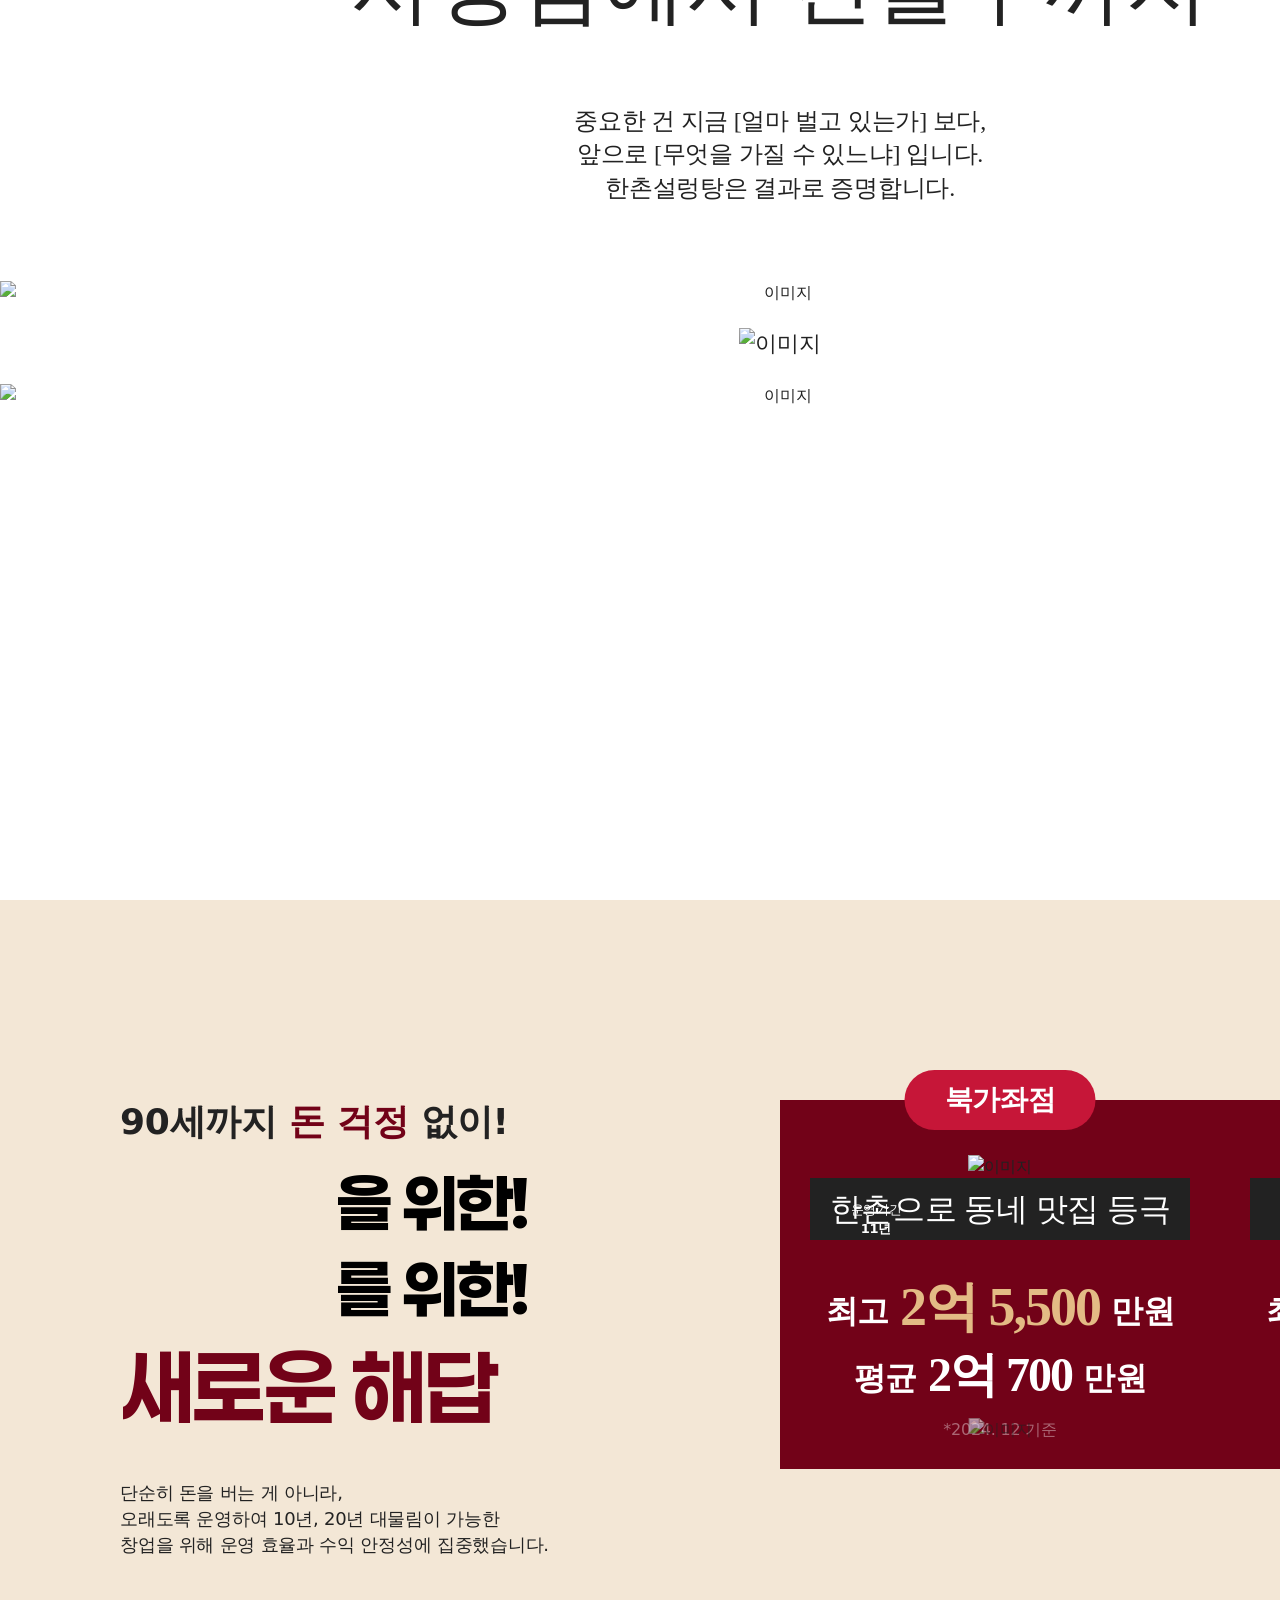
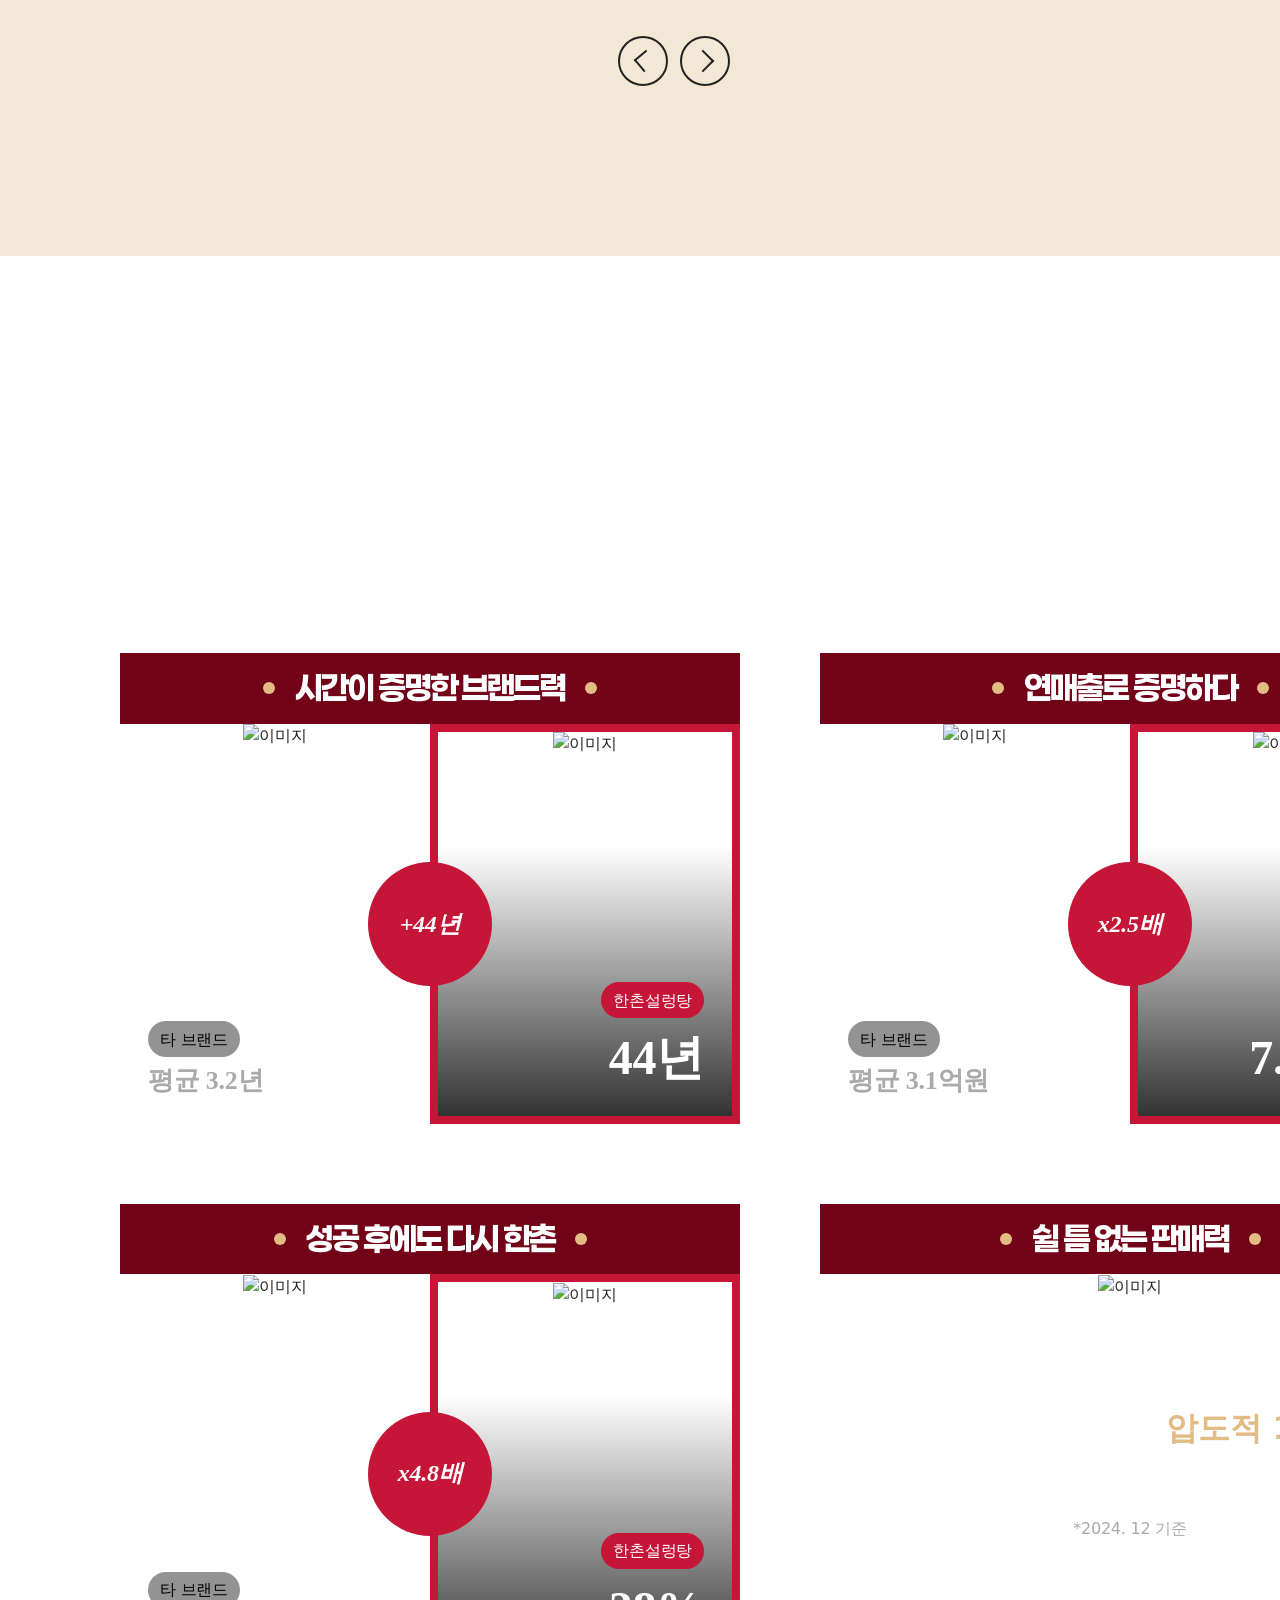
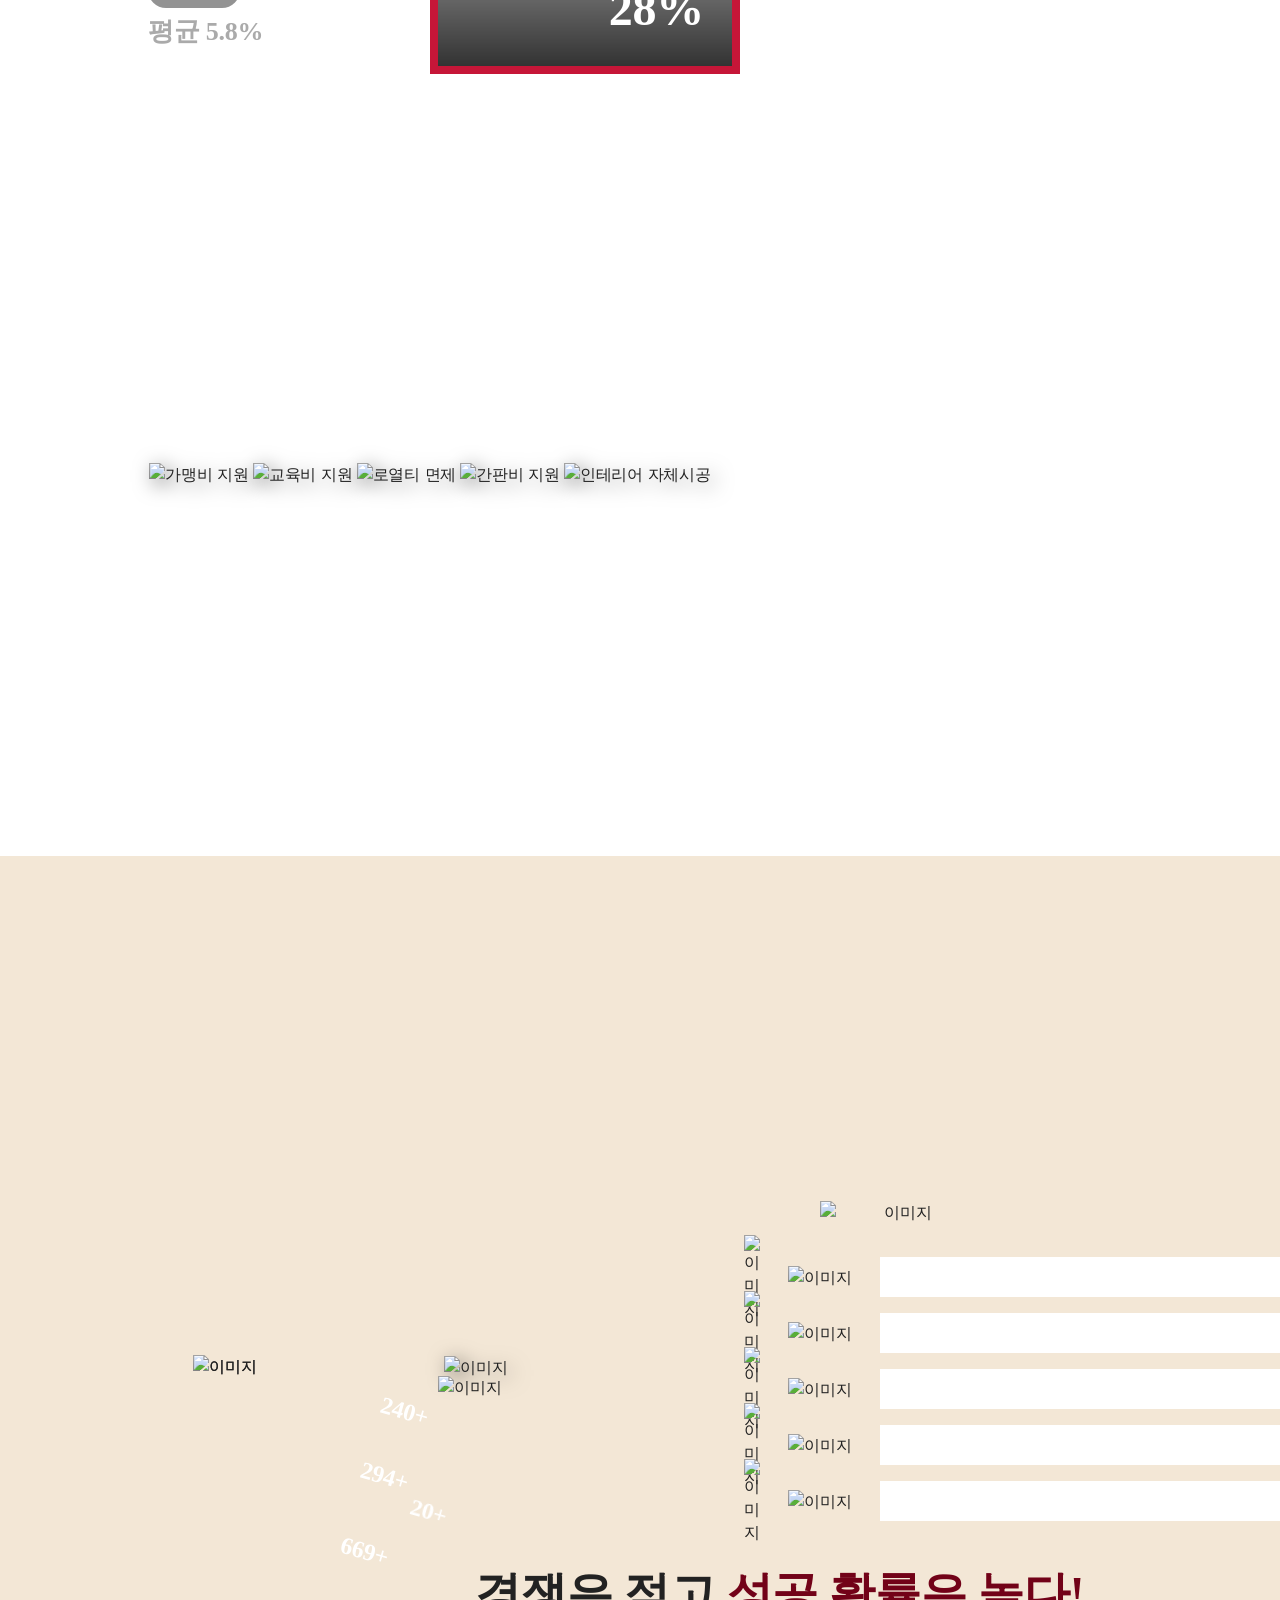
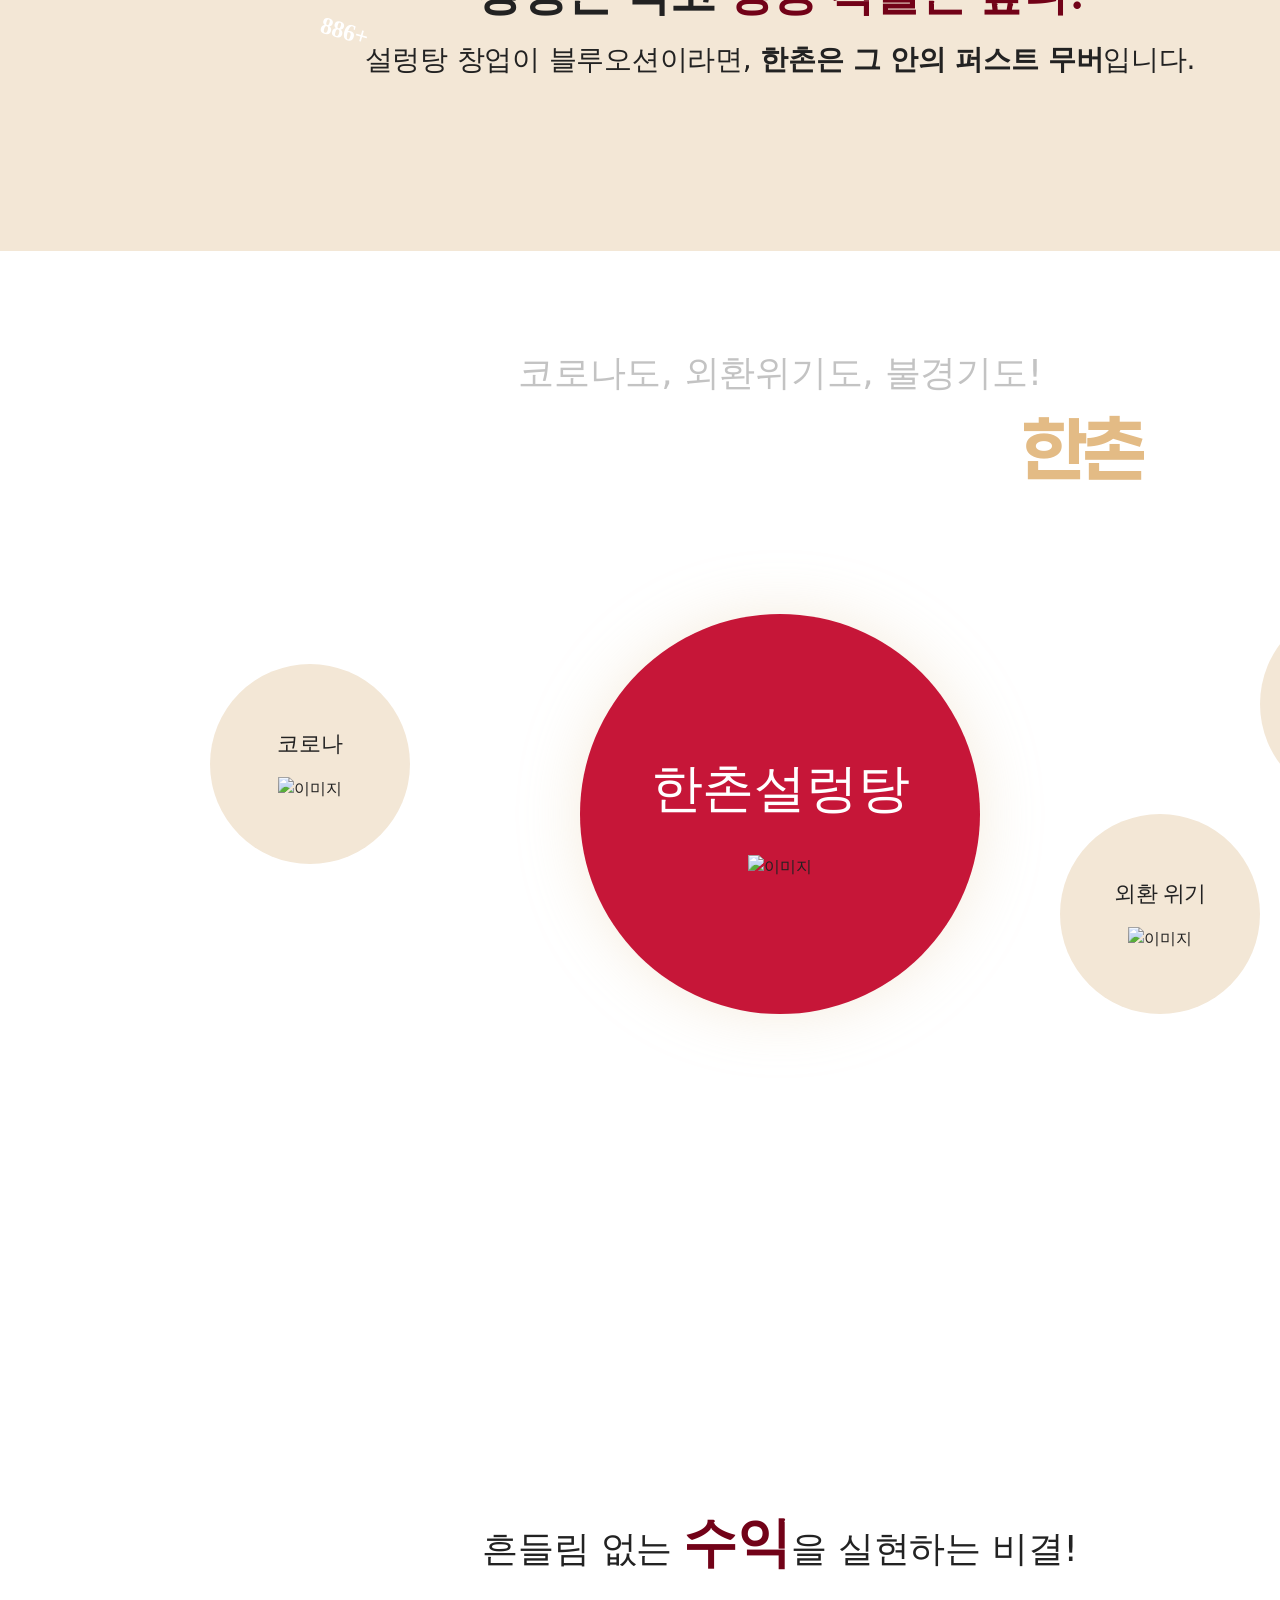
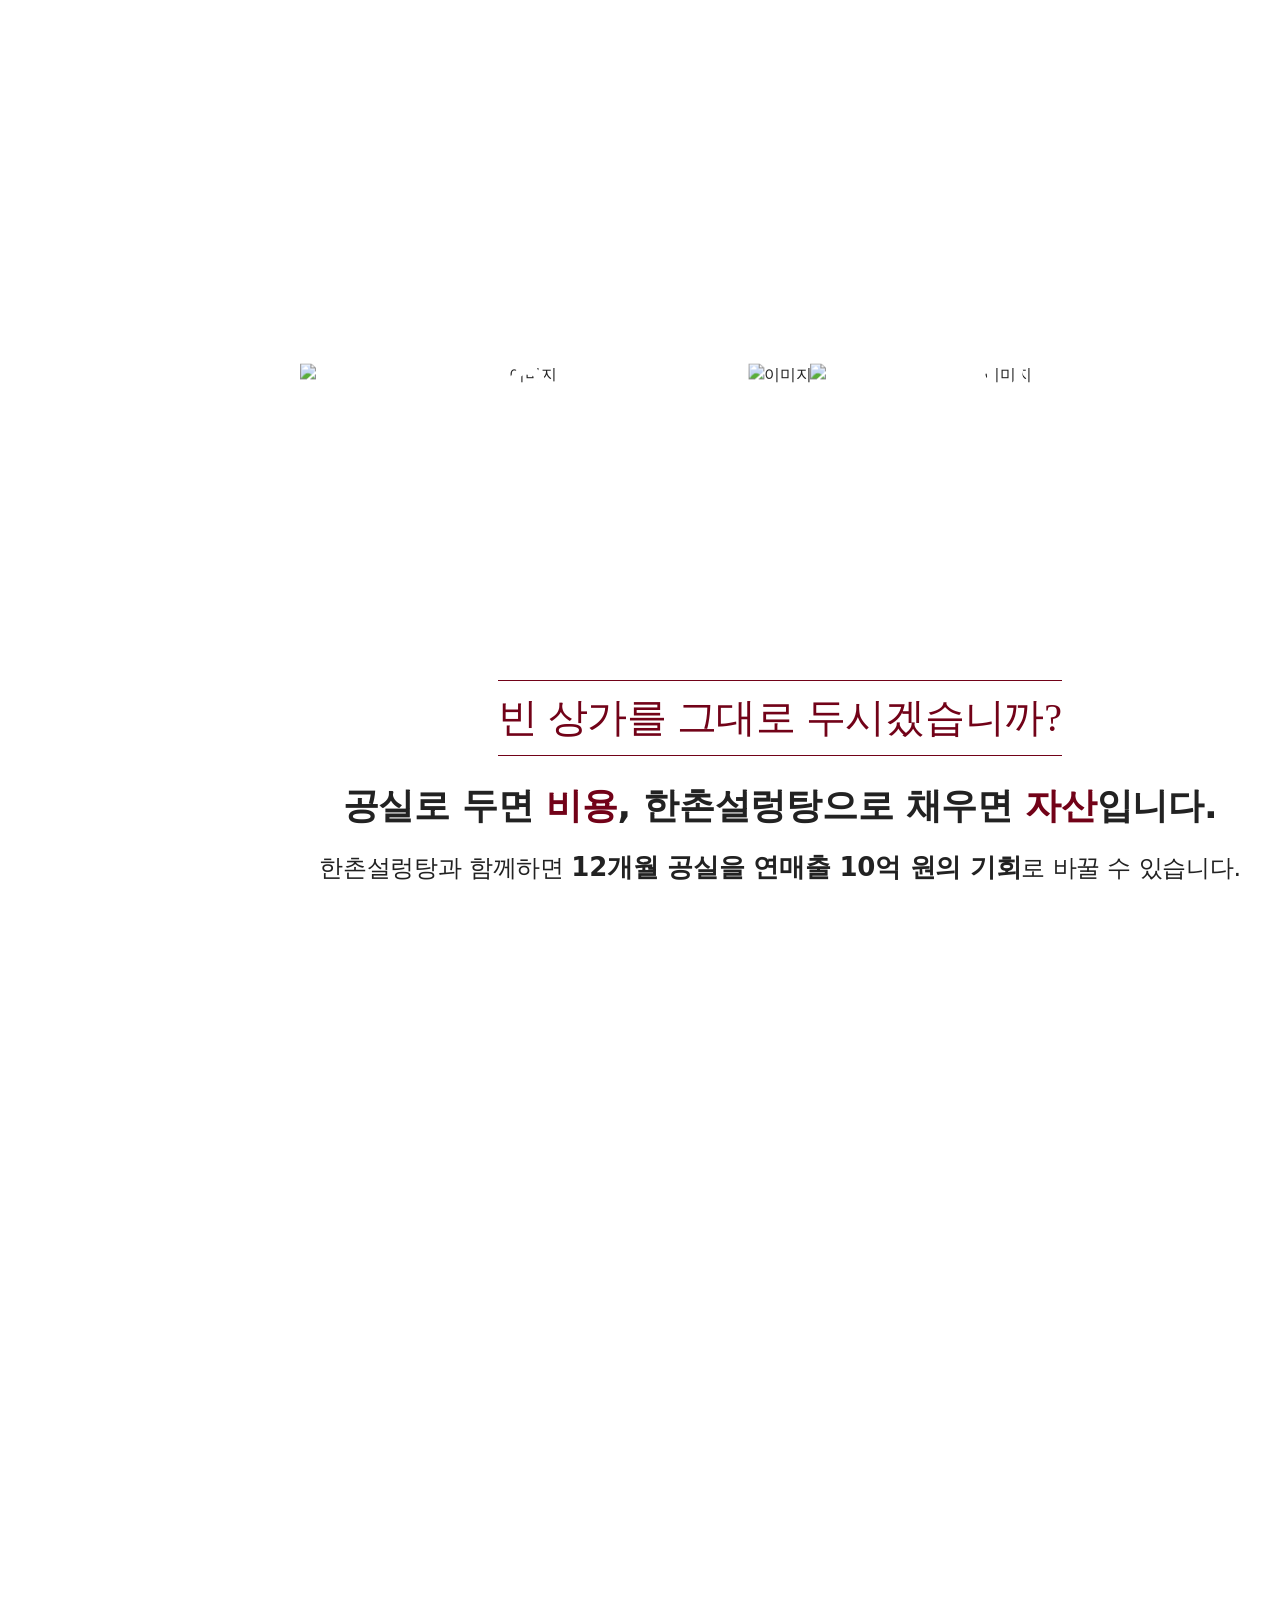
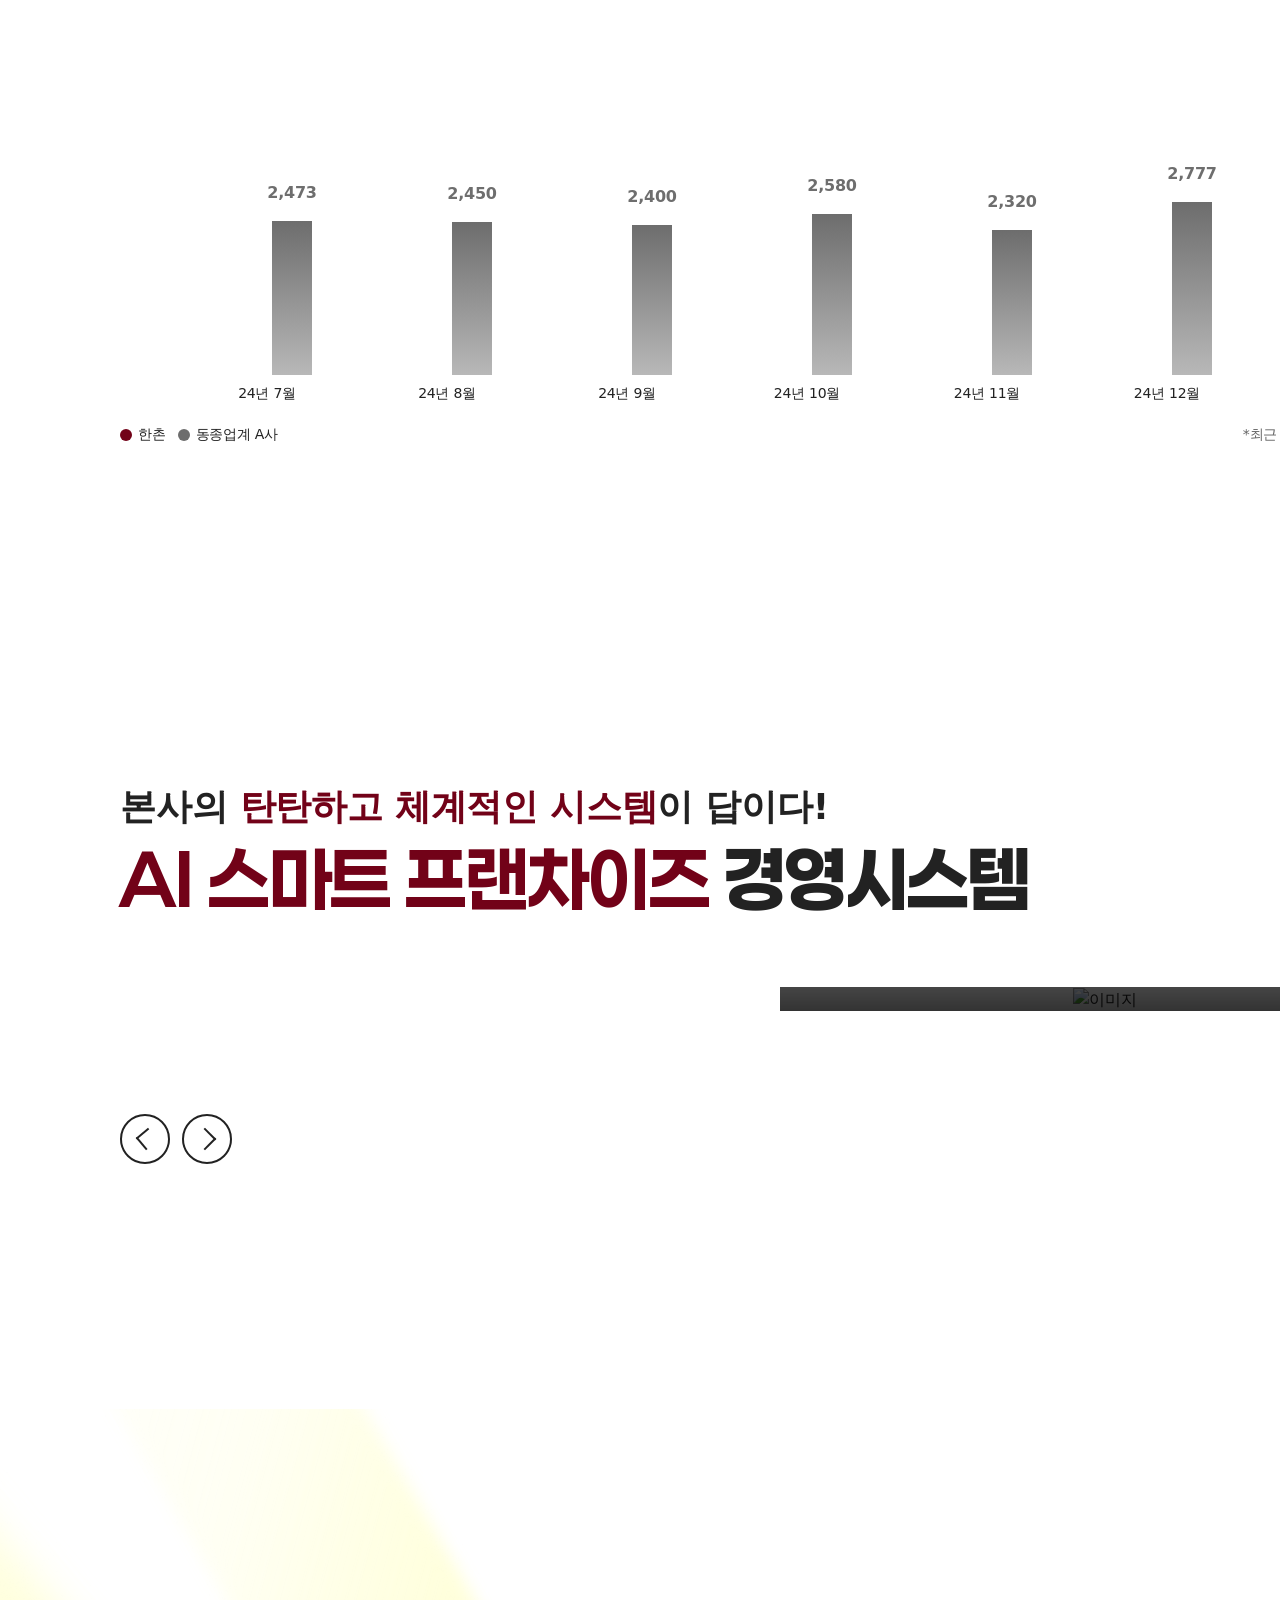
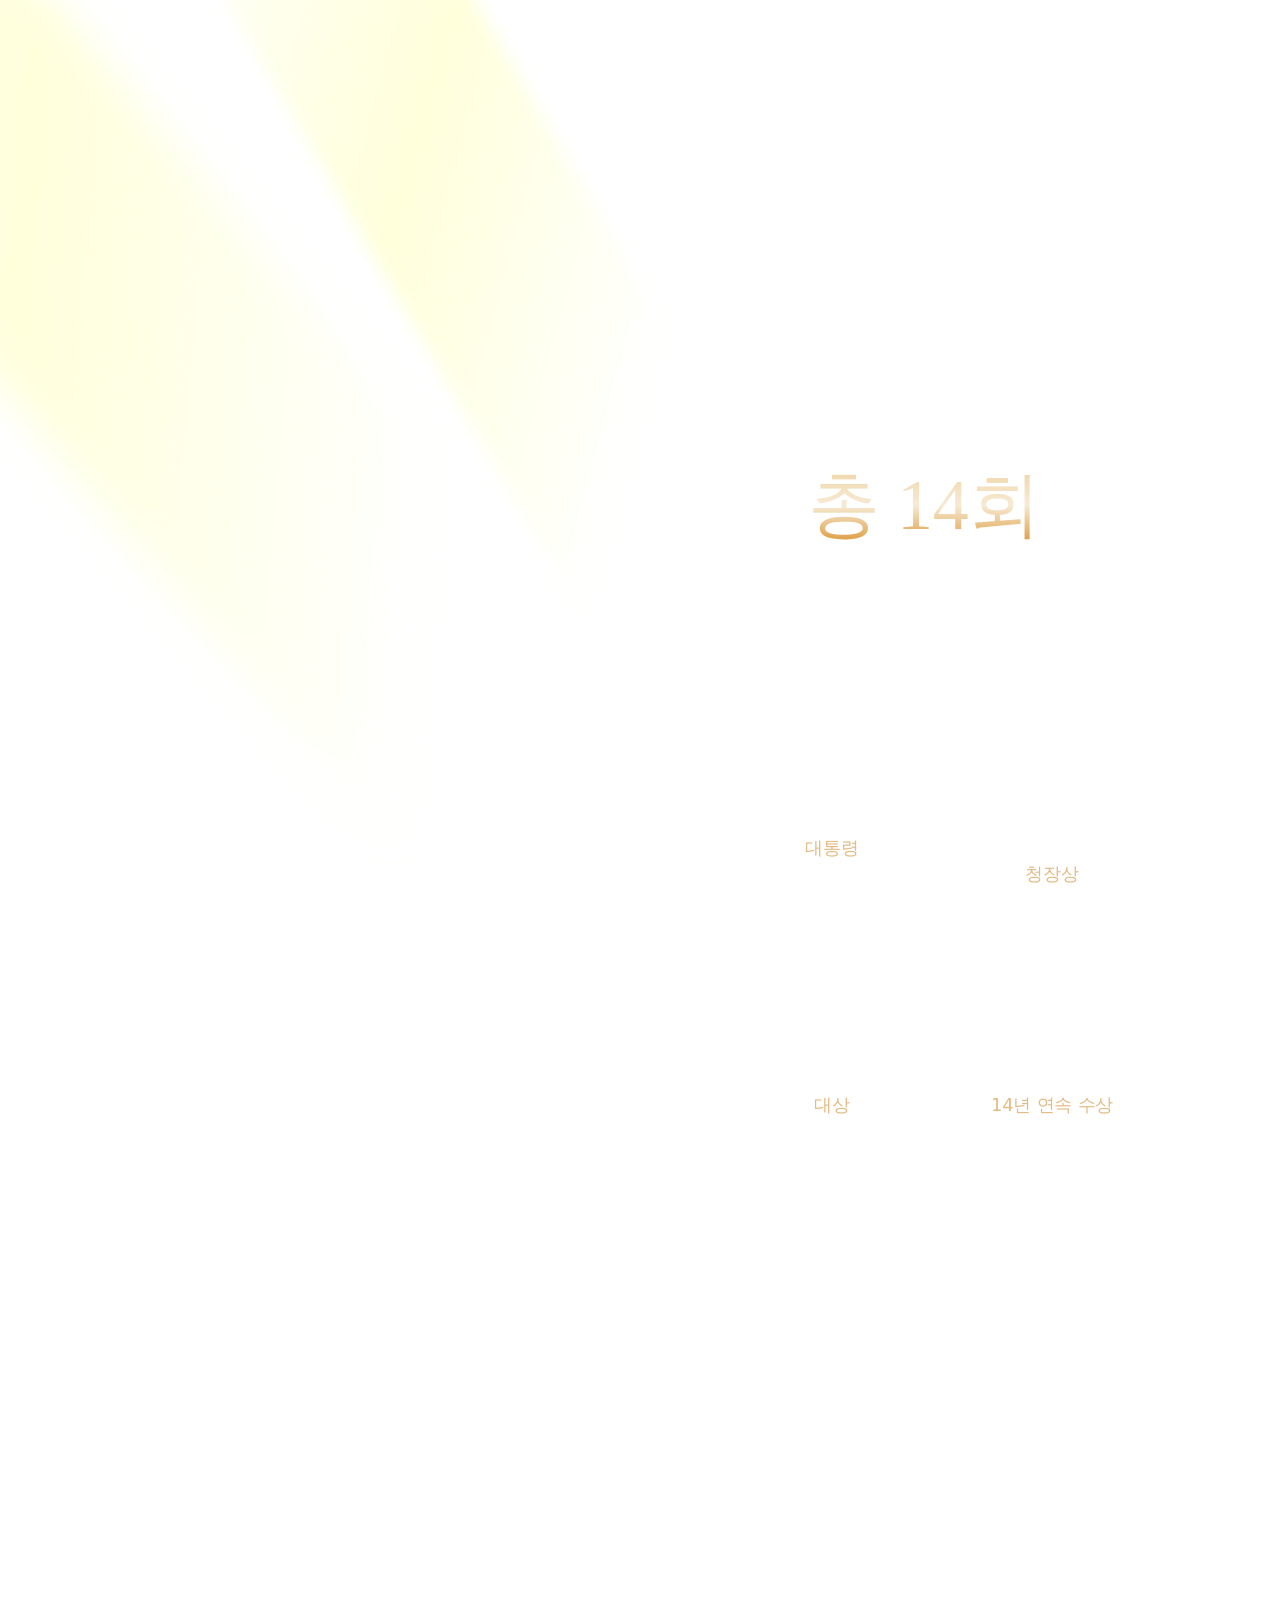
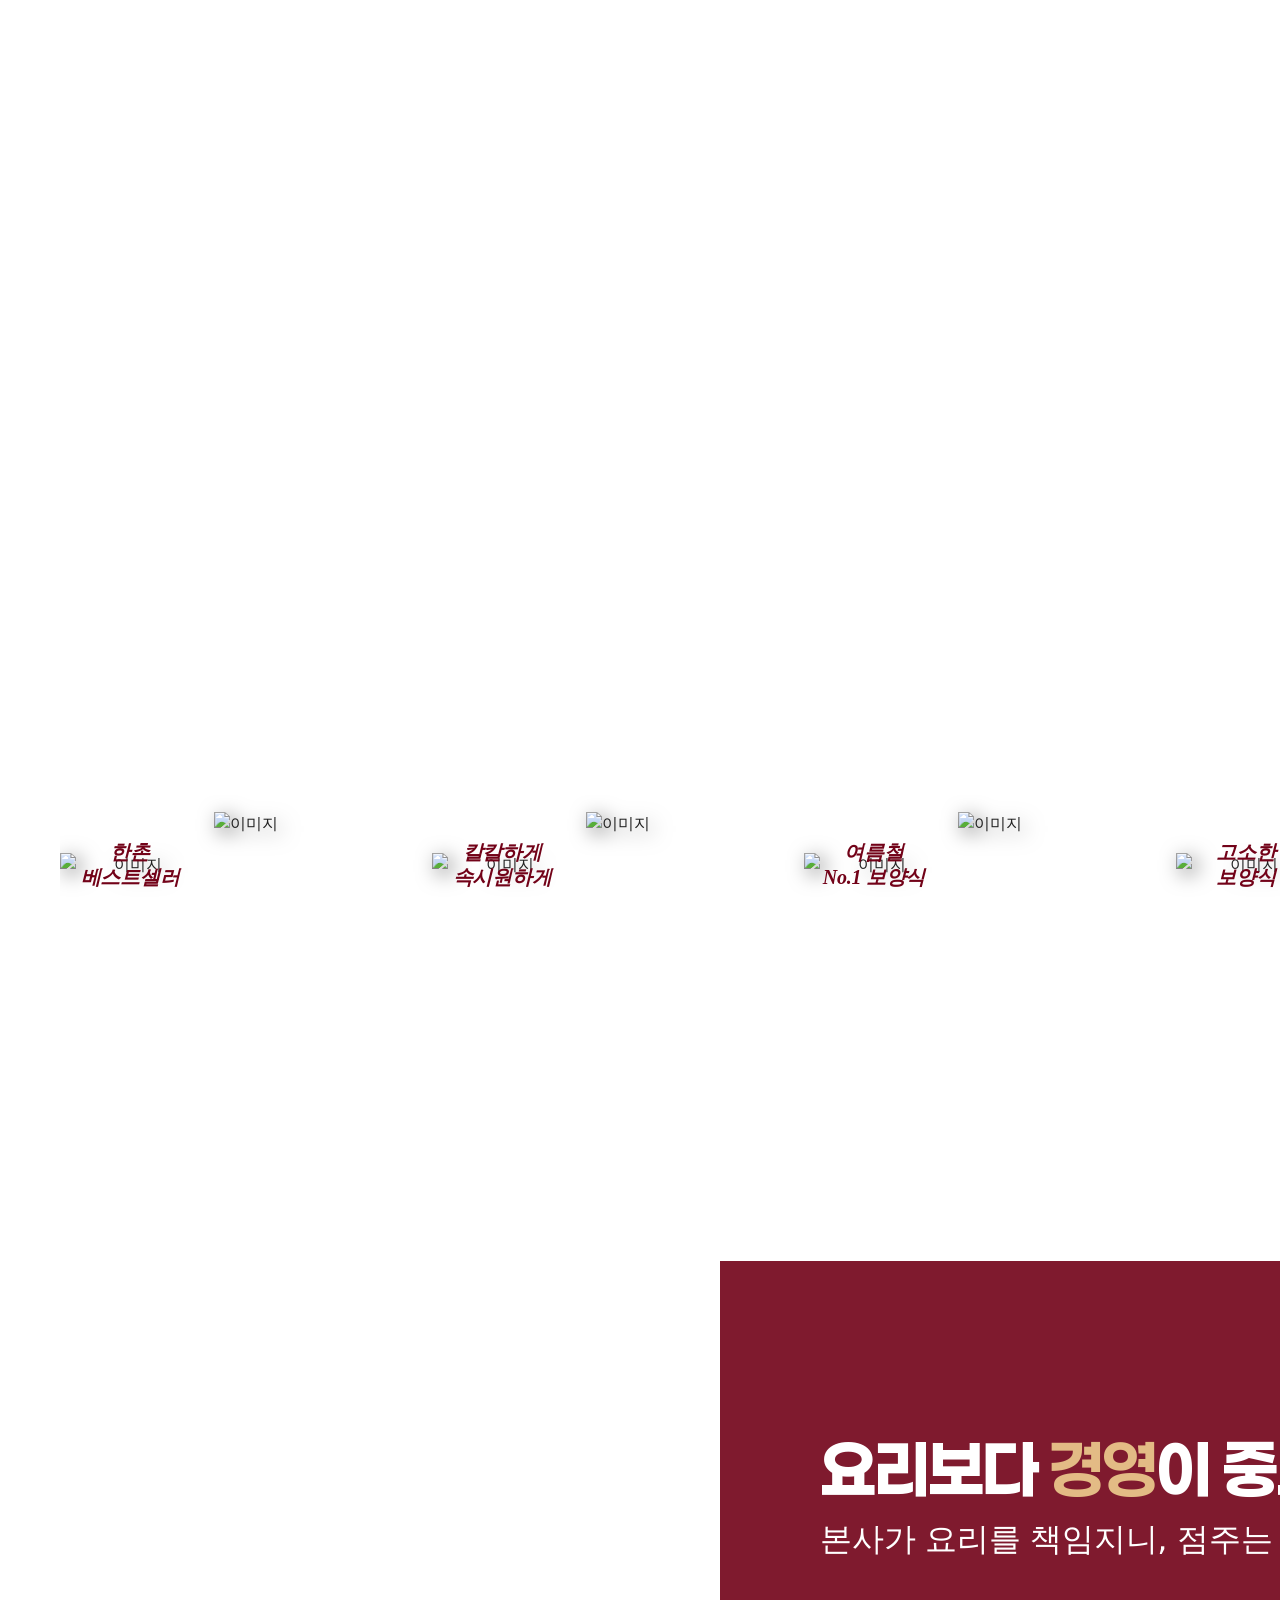
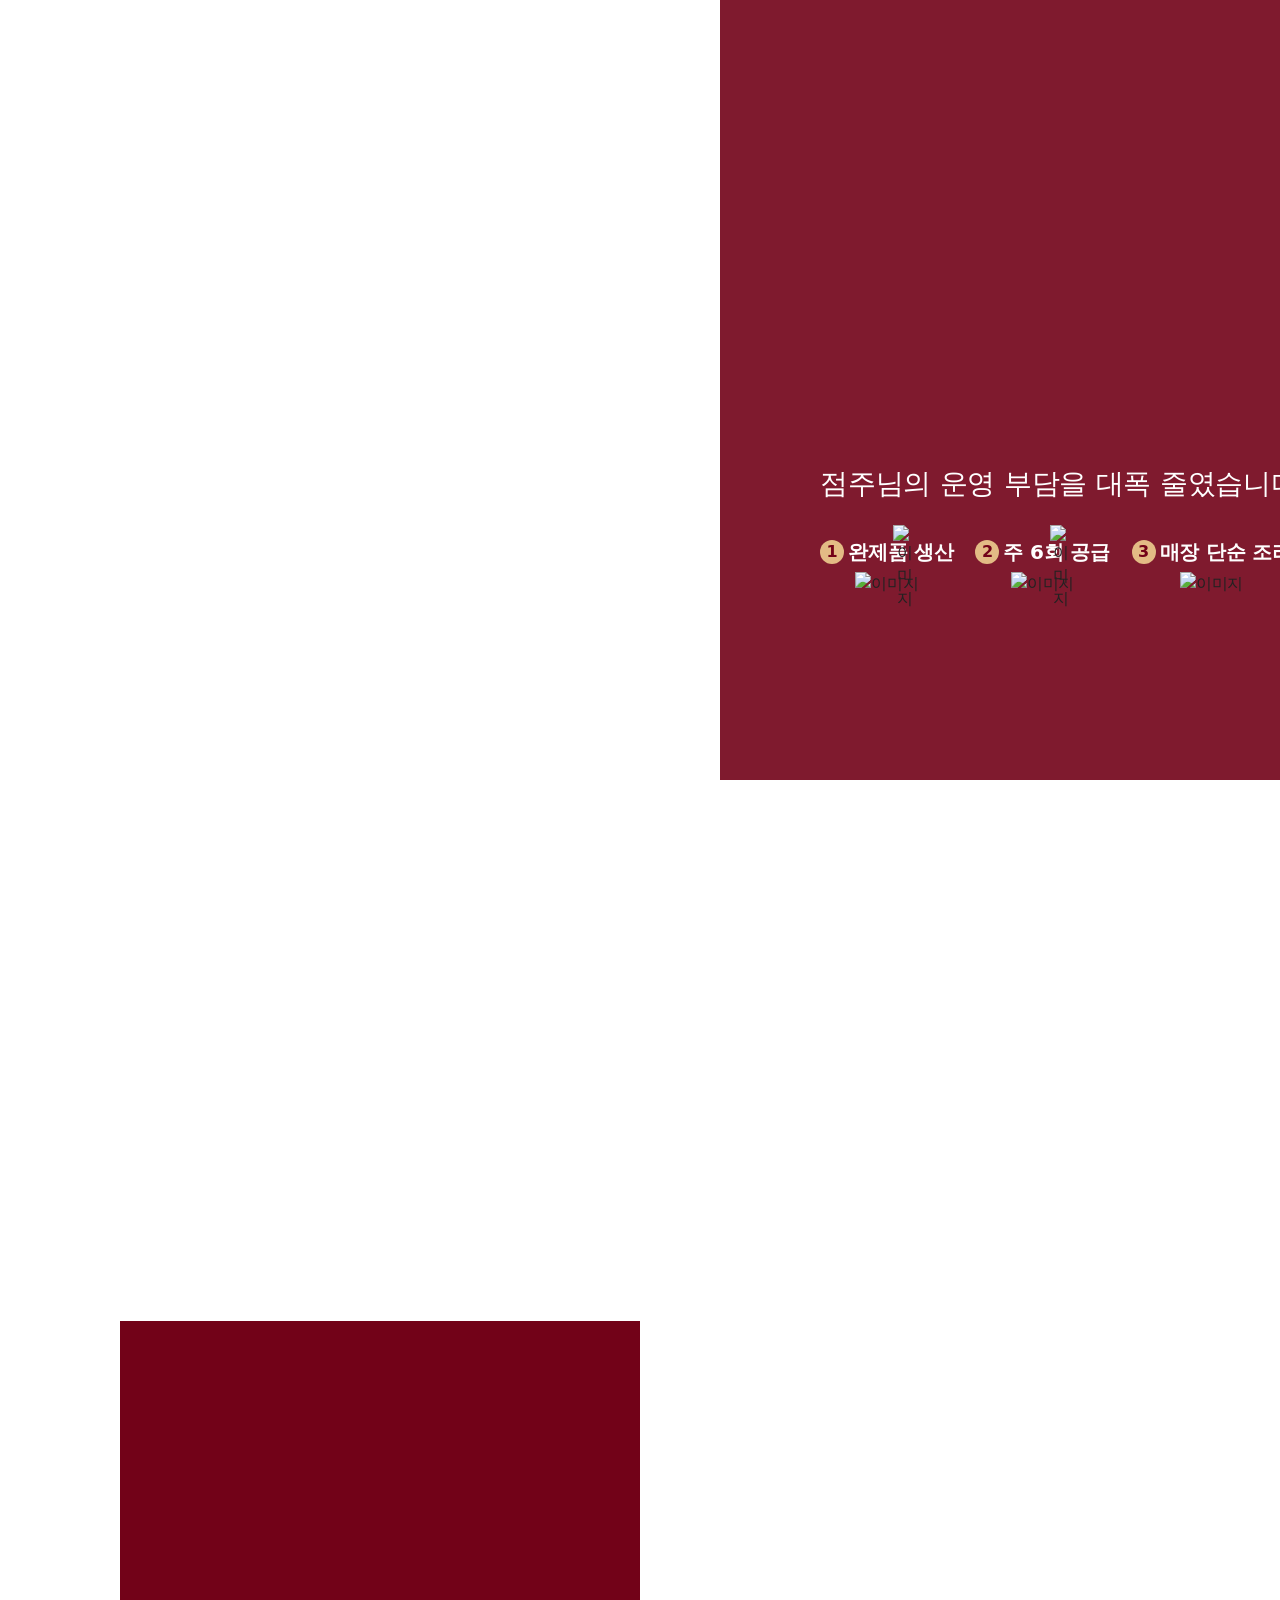
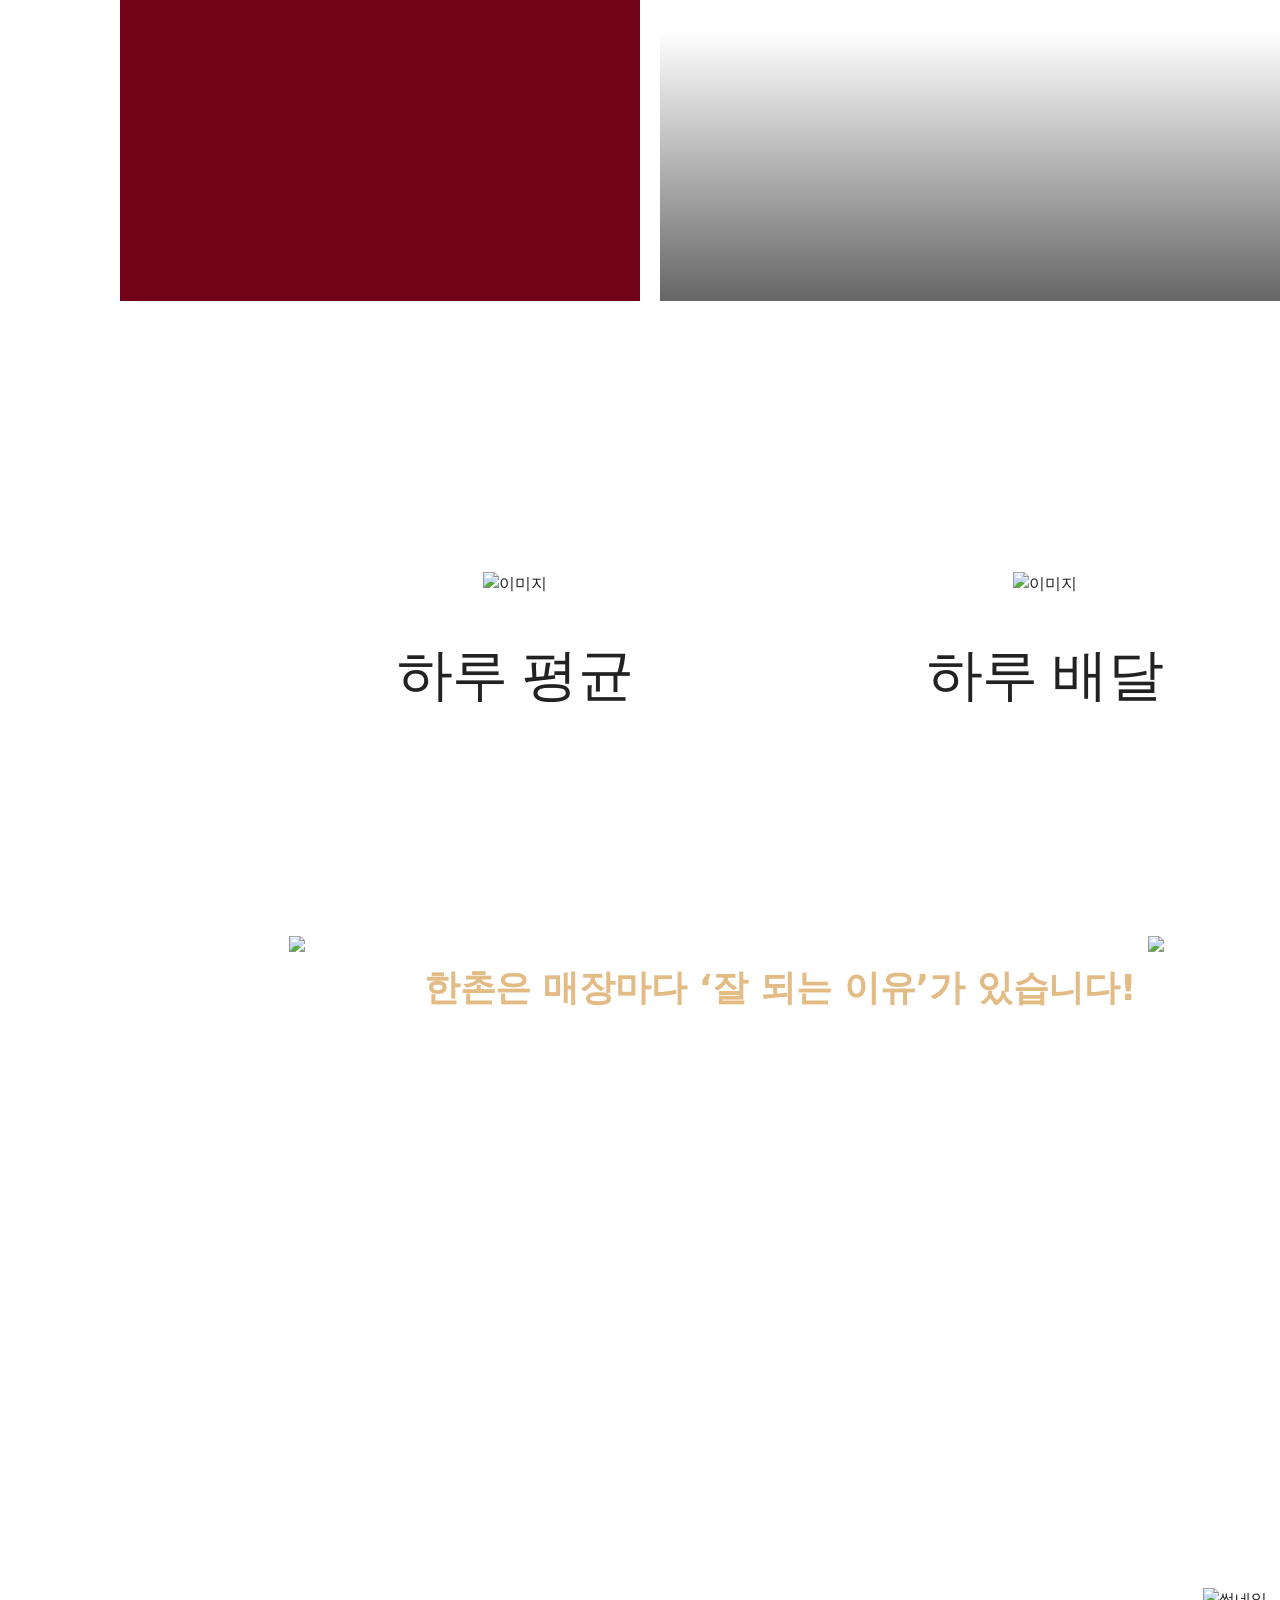
==== index.html @ 71df975d "Add files via upload" ====
<!doctype html>
<html lang="ko">

<meta http-equiv="content-type" content="text/html;charset=utf-8" />
<head>
<meta charset="utf-8">
<meta http-equiv="imagetoolbar" content="no">
<meta http-equiv="X-UA-Compatible" content="IE=edge">
<meta name="viewport" id="meta_viewport" content="width=device-width,initial-scale=1.0,minimum-scale=0,maximum-scale=10">
<title>한촌설렁탕</title>
<link rel="icon" type="image/png" href="theme/hanchon/img/comm/logo.ico">
<link rel="stylesheet" href="js/font-awesome/css/font-awesome.minaa39.css?ver=2303229">
<!-- naver meta tag -->
<meta name="naver-site-verification" content="" />

<link rel="canonical" href="#">

<meta name="description" content="">
<meta name="keywords" content="">
<meta property="og:type" content="website">
<meta property="og:title" content="">
<meta property="og:description" content="">

<meta property="og:type" content="website">
<meta property="og:title" content="">
<meta property="og:description" content="">
<!--<meta property="og:image" content="--><!--/pc/comm/logo.png">-->
<meta property="og:url" content="">
    <link rel="preconnect" href="https://fonts.googleapis.com/">
    <link rel="preconnect" href="https://fonts.gstatic.com/" crossorigin>
<!--    <link href="https://fonts.googleapis.com/css2?family=Oswald:wght@200;300;400;500;600;700&family=Rubik:wght@300;400;500;600;700;800;900&display=swap" rel="stylesheet">-->
    <link href="https://fonts.googleapis.com/css2?family=Montserrat:wght@100;200;300;400;500;600;700;800;900&amp;display=swap" rel="stylesheet">
    <link rel="preconnect" href="https://fonts.googleapis.com/">
    <link rel="preconnect" href="https://fonts.gstatic.com/" crossorigin>
    <link href="https://fonts.googleapis.com/css2?family=Bitter:ital,wght@0,100..900;1,100..900&amp;display=swap" rel="stylesheet">
    <link href="https://fonts.googleapis.com/css2?family=Nanum+Gothic&amp;display=swap" rel="stylesheet">
    <link href="https://fonts.googleapis.com/css2?family=Noto+Serif&amp;display=swap" rel="stylesheet">
    <link rel="stylesheet" as="style" crossorigin href="../cdn.jsdelivr.net/gh/orioncactus/pretendard%40v1.3.9/dist/web/static/pretendard.min.css" />
    <link rel="stylesheet" type="text/css" href="../cdn.jsdelivr.net/gh/whitedev7773/Paperlogy/paperlogy.css">

    <!--    <link rel="stylesheet" href="https://cdn.jsdelivr.net/gh/fonts-archive/GapyeongHanseokbong/GapyeongHanseokbong.css" type="text/css"/>-->
    <link rel="stylesheet" href="../cdnjs.cloudflare.com/ajax/libs/font-awesome/4.7.0/css/font-awesome.css" integrity="sha512-5A8nwdMOWrSz20fDsjczgUidUBR8liPYU+WymTZP1lmY9G6Oc7HlZv156XqnsgNUzTyMefFTcsFH/tnJE/+xBg==" crossorigin="anonymous" referrerpolicy="no-referrer" />
    <link rel="stylesheet" href="../cdn.jsdelivr.net/npm/aos@2.3.4/dist/aos.css" />

    <!-- 기본 css -->
    <link rel="stylesheet" href="theme/hanchon/css/landing/____rootaa39.css">
    <link rel="stylesheet" href="theme/hanchon/css/landing/__resetaa39.css">
    <link rel="stylesheet" href="theme/hanchon/css/landing/__coloraa39.css">
    <link rel="stylesheet" href="theme/hanchon/css/landing/__commonaa39.css">
    <link rel="stylesheet" href="theme/hanchon/css/landing/__font.useaa39.css">

    <!-- 애니메이션 -->
    <link rel="stylesheet" href="theme/hanchon/css/landing/__animationaa39.css">

    <!-- 외부 기능 css -->
    <link rel="stylesheet" href="theme/hanchon/css/landing/lib.flipclockaa39.css">
    <link rel="stylesheet" href="unpkg.com/swiper@8.4.7/swiper-bundle.min.css">

    <!-- 랜딩 css -->
        <link rel="stylesheet" href="theme/hanchon/css/landing/landing.pc88e9.css">
    <link rel="stylesheet" href="theme/hanchon/css/landing/inc.store88e9.css">
    
<!--[if lte IE 8]>
<script src="http://test2.kwebsite.kr/js/html5.js"></script>
<![endif]-->
<script>
// 자바스크립트에서 사용하는 전역변수 선언
var g5_url       = "index.html";
var g5_bbs_url   = "bbs/index.html";
var g5_is_member = "";
var g5_is_admin  = "";
var g5_is_mobile = "";
var g5_bo_table  = "";
var g5_sca       = "";
var g5_editor    = "";
var g5_cookie_domain = "";
var g5_theme_shop_url = "theme/hanchon/shop/index.html";
var g5_shop_url = "shop/index.html";
</script>

<script src="code.jquery.com/jquery-1.12.4.js"></script>
<script src='code.jquery.com/ui/1.10.4/jquery-ui.js'></script>
<script src="theme/hanchon/js/landing/jquery-ui.js"></script>
<script src="theme/hanchon/js/landing/flipclock.js"></script>
<script src="cdnjs.cloudflare.com/ajax/libs/gsap/3.11.4/gsap.min.js"></script>
<script src="cdnjs.cloudflare.com/ajax/libs/gsap/3.11.4/ScrollTrigger.min.js"></script>
<script src="cdnjs.cloudflare.com/ajax/libs/gsap/3.11.4/TextPlugin.min.js"></script>
<script src="cdnjs.cloudflare.com/ajax/libs/ScrollMagic/2.0.7/ScrollMagic.min.js"></script>
<script src="cdn.jsdelivr.net/npm/aos@2.3.4/dist/aos.js"></script>
<script src='cdnjs.cloudflare.com/ajax/libs/countup.js/1.8.5/countUp.min.js'></script>
<script src="unpkg.com/swiper@8.4.7/swiper-bundle.min.js"></script>

<script src='cdnjs.cloudflare.com/ajax/libs/jquery/3.1.0/jquery.min.js'></script>
<script src='cdnjs.cloudflare.com/ajax/libs/flipclock/0.7.8/flipclock.min.js'></script>
<!--    <script  src="./script.js"></script>-->



<script src="js/commonb519.js"></script>
<script src="js/wrestb519.js"></script>
<script src="js/placeholders.minb519.js"></script>
</head>
<body            data-aos-easing="ease" data-aos-duration="400" data-aos-delay="100" data-aos-offset="500"
    >


<!-- 팝업레이어 시작 { -->
<div id="hd_pop">
    <h2>팝업레이어 알림</h2>

<span class="sound_only">팝업레이어 알림이 없습니다.</span></div>

<script>
$(function() {
    $(".hd_pops_reject").click(function() {
        var id = $(this).attr('class').split(' ');
        var ck_name = id[1];
        var exp_time = parseInt(id[2]);
        $("#"+id[1]).css("display", "none");
        set_cookie(ck_name, 1, exp_time, g5_cookie_domain);
    });
    $('.hd_pops_close').click(function() {
        var idb = $(this).attr('class').split(' ');
        $('#'+idb[1]).css('display','none');
    });
    $("#hd").css("z-index", 1000);
});
</script>
<!-- } 팝업레이어 끝 -->
<!-- 헤더 없에려고 추가 -->
<script src="cdnjs.cloudflare.com/ajax/libs/gsap/3.11.4/gsap.min.js"></script>
<script src="cdnjs.cloudflare.com/ajax/libs/gsap/3.11.4/ScrollTrigger.min.js"></script>

<script>
    $(document).ready(function(){
        // 초기 상태: 헤더, 퀵, 문의바 숨김
        gsap.set(["#header", "#quick", "#fixed-form-wrap"], {autoAlpha: 0});

        // AOS 초기화
        AOS.init({
            once: false,
            startEvent: 'load',
        });

        // 두 번째 섹션(sales-sec) 진입 시 헤더 등장
        ScrollTrigger.create({
            trigger: "#sales-sec",
            start: "top center",
            onEnter: () => {
                gsap.to(["#header", "#quick", "#fixed-form-wrap"], {
                    autoAlpha: 1,
                    duration: 0.5,
                    ease: "power2.out"
                });
            },
            onLeaveBack: () => {
                gsap.to(["#header", "#quick", "#fixed-form-wrap"], {
                    autoAlpha: 0,
                    duration: 0.3,
                    ease: "power2.in"
                });
            }
        });
    });
</script>
<!-- 헤더 없에려고 추가 여기까지-->

<main id="app">
    <!-- header -->
    <header id="header" class="hd">


    <div class="inner-wrap flex flex-jsb flex-ac">
        <a class="logo tal menu" data-href="main-sec">
            <img src="theme/hanchon/img/comm/logo.png" alt="한촌설렁탕">
        </a>
        <nav class="gnb flex flex-ac flex-jsb">
            <div class="item tac">
                <a class="menu" data-href="sales-sec">
                    <span>대한민국 NO.1 설렁탕</span>
                </a>
            </div>
            <div class="item tac">
                <a class="menu" data-href="average-sec">
                    <span>독보적인 매출</span>
                </a>
            </div>
            <div class="item tac">
                <a class="menu" data-href="onepack-sec">
                    <span>업계 1등의 비밀</span>
                </a>
            </div>
            <div class="item tac">
                <a class="menu" data-href="interview-sec">
                    <span>성공 스토리</span>
                </a>
            </div>
            <div class="item tac">
                <a class="menu" data-href="counsel-sec">
                    <span>창업 안내</span>
                </a>
            </div>
        </nav>

        <div class="header-btns flex flex-js flex-ac">
            <a class="call-btn btn" href="tel:1566-5266">
                <img src="theme/hanchon/img/ico/ico-call-wh.png" alt="이미지">

                <strong class="ft-flight-title">
                    1566-5266                </strong>
            </a>
        </div>
    </div>
</header>

    <!-- main-sec -->
    <section id="main-sec" class="main-sec sec sec1" data-position="main-sec">
        <div class="cont-wrap">
            <div class="tt-wrap">
                <h3 class="tt fc-wh">
                    한촌이면 가능합니다.
                </h3>
                <div class="scroll-wrap">
                    <div class="desc fc-wh">
                        스크롤을 내리는 순간 성공이 시작됩니다.
                    </div>
                    <img class="arrowMove" src="theme/hanchon/img/pc/sec1/arrow-down.png" alt="이미지" />
                </div>
            </div>
            <div class="up-scale">
            </div>
            <div class="cont cont1">
                <div class="building-wrap">
                    <img class="building img" src="theme/hanchon/img/pc/sec1/building7b30.png?v=4" alt="이미지" />
                    <img class="absol forest img" src="theme/hanchon/img/pc/sec1/forest7b30.png?v=4" alt="이미지" />
                    <img class="absol cloud1 img" src="theme/hanchon/img/pc/sec1/cloud17b30.png?v=4" alt="이미지" />
                    <img class="absol cloud2 img" src="theme/hanchon/img/pc/sec1/cloud27b30.png?v=4" alt="이미지" />
                    <div class="desc d1 ft-flight-title">
                        <div class="txt t1">
                            사장님에서 건물주까지
                        </div>
                        <div class="txt t2">
                            중요한 건 지금 [얼마 벌고 있는가] 보다,<br/>
                            앞으로 [무엇을 가질 수 있느냐] 입니다.<br/>
                            한촌설렁탕은 결과로 증명합니다.
                        </div>
                    </div>
                </div>
            </div>
        </div>
    </section>


    <!-- sales-sec -->
    <section id="sales-sec" class="sales-sec sec sec2" data-position="sales-sec">
        <div class="cont-wrap flex flex-afs flex-jc">
            <div class="tt-wrap tal">
                <div class="sub-tt">
                    90세까지&nbsp;<strong class="fc-primary">돈 걱정</strong>&nbsp;없이!
                </div>
                <h3 class="tt fc-primary">
                    <strong class="fc-primary-pink ani-txt"
                            data-aos="fade-up" data-aos-easing="ease-out-cubic" data-aos-duration="500" data-aos-delay="200">파이어족</strong><span style="color:#000;">을 위한!</span><br/>
                    <strong class="fc-primary-pink ani-txt"
                            data-aos="fade-up" data-aos-easing="ease-out-cubic" data-aos-duration="500" data-aos-delay="400">은퇴세대</strong><span style="color:#000;">를 위한!</span><br/>
                    <strong class="fc-primary big">새로운 해답</strong>
                </h3>
                <div class="desc">
                    단순히 돈을 버는 게 아니라,<br/>
                    오래도록 운영하여 10년, 20년 대물림이 가능한<br/>
                    창업을 위해 운영 효율과 수익 안정성에 집중했습니다.
                </div>

                <div class="swiper-controller flex flex-jr flex-ac">
                    <div class="swiper-button-prev sw-btn"><span class="arrow"></span></div>
                    <div class="swiper-button-next sw-btn"><span class="arrow"></span></div>
                </div>
            </div>
            <div class="cont cont1">
                <div class="swiper sales-sw">
                    <div class="swiper-wrapper">
                        <div class="swiper-slide">
                            <div class="absol store-label fc-wh">
                                북가좌점
                            </div>
                            <div class="pic-wrap">
                                <div class="img-wrap">
                                    <img src="theme/hanchon/img/pc/sec2/slide1.png" alt="이미지" />
                                    <div class="absol fc-wh label">
                                        <div class="inner">
                                            <span>운영기간</span><br/>
                                            <strong>11년</strong>
                                        </div>
                                    </div>
                                </div>
                                <div class="msg ft-flight-title fc-wh">
                                    한촌으로 동네 맛집 등극
                                </div>
                            </div>

                            <div class="txt-wrap">
                                <div class="cnt-wrap flex flex-jc flex-ac fc-wh">
                                    <strong>최고</strong>&nbsp;<strong class="empha-txt ft-flight-title fc-kaki opacity-gif">2억 5,500</strong>&nbsp;<strong>만원</strong>
                                </div>
                                <div class="cnt-wrap cw2 flex flex-jc flex-ac fc-wh">
                                    <strong>평균</strong>&nbsp;<strong class="empha-txt ft-flight-title">2억 700</strong>&nbsp;<strong>만원</strong>
                                </div>
                                <div class="date fc-wh op40">
                                    *2024. 12 기준
                                </div>
                                <img class="absol arrow" src="theme/hanchon/img/pc/sec2/arrow-up.png" alt="이미지" />
                            </div>
                        </div>
                        <div class="swiper-slide">
                            <div class="absol store-label fc-wh">
                                답십리점
                            </div>
                            <div class="pic-wrap">
                                <div class="img-wrap">
                                    <img src="theme/hanchon/img/pc/sec2/slide2.png" alt="이미지" />
                                    <div class="absol fc-wh label">
                                        <div class="inner">
                                            <span>운영기간</span><br/>
                                            <strong>2년 3개월</strong>
                                        </div>
                                    </div>
                                </div>
                                <div class="msg ft-flight-title fc-wh">
                                    전환 후 매출 대반전
                                </div>
                            </div>

                            <div class="txt-wrap">
                                <div class="cnt-wrap flex flex-jc flex-ac fc-wh">
                                    <strong>최고</strong>&nbsp;<strong class="empha-txt ft-flight-title fc-kaki opacity-gif">2억 5,500</strong>&nbsp;<strong>만원</strong>
                                </div>
                                <div class="cnt-wrap cw2 flex flex-jc flex-ac fc-wh">
                                    <strong>평균</strong>&nbsp;<strong class="empha-txt ft-flight-title">2억 700</strong>&nbsp;<strong>만원</strong>
                                </div>
                                <div class="date fc-wh op40">
                                    *2024. 12 기준
                                </div>
                                <img class="absol arrow" src="theme/hanchon/img/pc/sec2/arrow-up.png" alt="이미지" />
                            </div>
                        </div>
                        <div class="swiper-slide">
                            <div class="absol store-label fc-wh">
                                송파가락점
                            </div>
                            <div class="pic-wrap">
                                <div class="img-wrap">
                                    <img src="theme/hanchon/img/pc/sec2/slide3.png" alt="이미지" />
                                    <div class="absol fc-wh label">
                                        <div class="inner">
                                            <span>운영기간</span><br/>
                                            <strong>1년 7개월</strong>
                                        </div>
                                    </div>
                                </div>
                                <div class="msg ft-flight-title fc-wh">
                                    두번 연속 대박 매장
                                </div>
                            </div>

                            <div class="txt-wrap">
                                <div class="cnt-wrap flex flex-jc flex-ac fc-wh">
                                    <strong>최고</strong>&nbsp;<strong class="empha-txt ft-flight-title fc-kaki opacity-gif">1억 9,200</strong>&nbsp;<strong>만원</strong>
                                </div>
                                <div class="cnt-wrap cw2 flex flex-jc flex-ac fc-wh">
                                    <strong>평균</strong>&nbsp;<strong class="empha-txt ft-flight-title">1억 5,600</strong>&nbsp;<strong>만원</strong>
                                </div>
                                <div class="date fc-wh op40">
                                    *2024. 12 기준
                                </div>
                                <img class="absol arrow" src="theme/hanchon/img/pc/sec2/arrow-up.png" alt="이미지" />
                            </div>
                        </div>
                    </div>

                </div>
            </div>
        </div>
    </section>


    <!-- competitive-sec -->
    <section id="competitive-sec" class="competitive-sec sec sec3" data-position="competitive-sec">
        <div class="cont-wrap">
            <div class="tt-wrap">
                <div class="sub-tt"
                     data-aos="fade-down" data-aos-easing="ease-out-cubic" data-aos-duration="500" data-aos-delay="0">
                    외식업계 상위 <strong class="fc-primary ft-flight-title">1%</strong> 프랜차이즈
                </div>
                <h3 class="tt"
                    data-aos="fade-up" data-aos-easing="ease-out-cubic" data-aos-duration="500" data-aos-delay="500">
                    압도적 성과로 증명된 <strong class="fc-primary">한촌의 경쟁력!</strong>
                </h3>
            </div>
            <div class="cont cont1 flex flex-jc flex-ac">
                <div class="item">
                    <h4 class="tt fc-wh flex flex-ac flex-jc">
                        <span class="dot"></span>시간이 증명한 브랜드력<span class="dot"></span>
                    </h4>
                    <div class="inner-cont flex flex-jc flex-ac">
                        <div class="sub-item item-others">
                            <img class="img" src="theme/hanchon/img/pc/sec3/pic1-bf.jpg" alt="이미지" />
                            <div class="absol brand tal">
                                <div class="label">
                                    타 브랜드
                                </div>
                                <div class="txt ft-flight-title">
                                    평균 3.2년
                                </div>
                            </div>
                        </div>
                        <div class="absol center flex flex-ac flex-jc fc-wh ft-flight-title ">
                            <div class="pulse-effect">
                            <strong>+44년</strong>
                            </div>
                        </div>
                        <div class="sub-item item-hanchon">
                            <img class="img" src="theme/hanchon/img/pc/sec3/pic1-af1.jpg" alt="이미지" />
                            <div class="absol brand fc-wh tar">
                                <div class="label opacity-gif">
                                    한촌설렁탕
                                </div>
                                <div class="txt fc-wh ft-flight-title opacity-gif">
                                    44년
                                </div>
                            </div>
                        </div>
                    </div>
                </div>
                <div class="item">
                    <h4 class="tt fc-wh flex flex-ac flex-jc">
                        <span class="dot"></span>연매출로 증명하다<span class="dot"></span>
                    </h4>
                    <div class="inner-cont flex flex-jc flex-ac">
                        <div class="sub-item item-others">
                            <img class="img" src="theme/hanchon/img/pc/sec3/pic2-bf.jpg" alt="이미지" />
                            <div class="absol brand tal">
                                <div class="label">
                                    타 브랜드
                                </div>
                                <div class="txt ft-flight-title">
                                    평균 3.1억원
                                </div>
                            </div>
                        </div>
                        <div class="absol center flex flex-ac flex-jc fc-wh ft-flight-title">
                            <div class="pulse-effect">
                            <strong>x2.5배</strong>
                            </div>
                        </div>
                        <div class="sub-item item-hanchon">
                            <img class="img" src="theme/hanchon/img/pc/sec3/pic2-af1.jpg" alt="이미지" />
                            <div class="absol brand fc-wh tar">
                                <div class="label opacity-gif">
                                    한촌설렁탕
                                </div>
                                <div class="txt fc-wh ft-flight-title opacity-gif">
                                    7.7억원
                                </div>
                            </div>
                        </div>
                    </div>
                </div>
                <div class="item">
                    <h4 class="tt fc-wh flex flex-ac flex-jc">
                        <span class="dot"></span>성공 후에도 다시 한촌<span class="dot"></span>
                    </h4>
                    <div class="inner-cont flex flex-jc flex-ac">
                        <div class="sub-item item-others">
                            <img class="img" src="theme/hanchon/img/pc/sec3/pic3-bf.jpg" alt="이미지" />
                            <div class="absol brand tal">
                                <div class="label">
                                    타 브랜드
                                </div>
                                <div class="txt ft-flight-title">
                                    평균 5.8%
                                </div>
                            </div>
                        </div>
                        <div class="absol center flex flex-ac flex-jc fc-wh ft-flight-title">
                            <div class="pulse-effect">
                            <strong>x4.8배</strong>
                            </div>
                        </div>
                        <div class="sub-item item-hanchon">
                            <img class="img" src="theme/hanchon/img/pc/sec3/pic3-af1.jpg" alt="이미지" />
                            <div class="absol brand tar fc-wh">
                                <div class="label opacity-gif">
                                    한촌설렁탕
                                </div>
                                <div class="txt fc-wh ft-flight-title opacity-gif">
                                    28%
                                </div>
                            </div>
                        </div>
                    </div>
                </div>
                <div class="item">
                    <h4 class="tt fc-wh flex flex-ac flex-jc">
                        <span class="dot"></span>쉴 틈 없는 판매력<span class="dot"></span>
                    </h4>
                    <div class="inner-cont t2">
                        <div class="inner absol">
                            <div class="sub-tt fc-wh">
                                비교할 수 없는! <strong class="fc-kaki">압도적 1위</strong>
                            </div>
                            <div class="cnt-wrap fc-wh">
                                <strong class="cnt" id="competitive-cnt1" data-count="5596875"></strong><span>그릇</span>
                            </div>
                            <div class="desc fc-wh">
                                *2024. 12 기준
                            </div>
                        </div>
                        <img class="img" src="theme/hanchon/img/pc/sec3/pic4.jpg" alt="이미지" />
                    </div>
                </div>
            </div>
        </div>
    </section>


    <!-- benefit-sec -->
    <section id="benefit-sec" class="benefit-sec sec sec4" data-position="benefit-sec">
        <div class="cont-wrap">
            <div class="cont cont1 flex flex-jl flex-afs">
                <div class="benefit-wrap flex flex-jc flex-ac">
                    <div class="item benefit">
                        <img class="img" src="theme/hanchon/img/pc/sec4/benefit1.png" alt="가맹비 지원" />
                    </div>
                    <div class="item benefit">
                        <img class="img" src="theme/hanchon/img/pc/sec4/benefit2.png" alt="교육비 지원" />
                    </div>
                    <div class="item benefit">
                        <img class="img" src="theme/hanchon/img/pc/sec4/benefit3.png" alt="로열티 면제" />
                    </div>
                    <div class="item benefit">
                        <img class="img" src="theme/hanchon/img/pc/sec4/benefit4.png" alt="간판비 지원" />
                    </div>
                    <div class="item benefit">
                        <img class="img" src="theme/hanchon/img/pc/sec4/benefit5.png" alt="인테리어 자체시공" />
                    </div>
                </div>
                <div class="tt-wrap">
                    <div class="sub-tt tal"
                         data-aos="fade-right" data-aos-easing="ease-out-cubic" data-aos-duration="500" data-aos-delay="0">
                        <img class="img" src="theme/hanchon/img/pc/sec4/sub-title.png" alt="한촌이 준비한 특별 포로모션" />
                    </div>
                    <h3 class="tt"
                        data-aos="fade-right" data-aos-easing="ease-out-cubic" data-aos-duration="500" data-aos-delay="500">
                        <img class="img" src="theme/hanchon/img/pc/sec4/title.png" alt="5,000만원 혜택 제공!" />
                    </h3>
                    <div class="brush-txt tal">
                        <div class="brush-container">
                            <div class="brush-layer layer1"
                                 data-aos="zoom-out" data-aos-easing="ease-out-cubic" data-aos-duration="500" data-aos-delay="500"></div>
                            <div class="brush-layer layer2"
                                 data-aos="zoom-out" data-aos-easing="ease-out-cubic" data-aos-duration="500" data-aos-delay="700"></div>
                            <div class="brush-layer layer3"
                                 data-aos="zoom-out" data-aos-easing="ease-out-cubic" data-aos-duration="500" data-aos-delay="900"></div>
                        </div>
                    </div>

                </div>
            </div>
        </div>
    </section>


    <!-- environment-sec -->
    <section id="environment-sec" class="environment-sec sec sec5" data-position="environment-sec">
        <div class="cont-wrap">
            <div class="tt-wrap">
                <div class="sub-tt"
                     data-aos="fade-down" data-aos-easing="ease-out-cubic" data-aos-duration="500" data-aos-delay="0">
                    설렁탕, 브랜드가 단 <strong class="fc-primary ft-flight-title opacity-gif">20</strong>개
                </div>
                <h3 class="tt"
                    data-aos="fade-up" data-aos-easing="ease-out-cubic" data-aos-duration="500" data-aos-delay="500">
                    그 중 <strong class="fc-primary">100개 이상</strong> 운영 브랜드는 <strong class="fc-primary">단 하나, 한촌!</strong>
                </h3>
            </div>
            <div class="cont cont1">
                <div class="pyramid-wrap flex flex-ac flex-jc">
                    <div class="item item-pyramid">
                        <div class="pyramid">
                            <div class="top"
                                 data-order="2" data-animation="fadeInUp">
                                <img class="pyramid-img" src="theme/hanchon/img/pc/sec5/pyramid-top.png" alt="이미지" />
                                <div class="absol txt bt1 fc-wh ft-flight-title">
                                    20+
                                </div>
                                <img class="absol light glow-image" src="theme/hanchon/img/pc/sec5/red-light.png" alt="이미지" />
                                <img class="absol light glow-image" src="theme/hanchon/img/pc/sec5/yellow-light.png" alt="이미지" />
                            </div>
                            <div class="bottom"
                                 data-order="1" data-animation="fadeInUp">
                                <img class="pyramid-img" src="theme/hanchon/img/pc/sec5/pyramid-bottom.png" alt="이미지" />
                                <div class="absol txt bt5 fc-wh ft-flight-title">
                                    886+
                                </div>
                                <div class="absol txt bt4 fc-wh ft-flight-title">
                                    669+
                                </div>
                                <div class="absol txt bt3 fc-wh ft-flight-title">
                                    294+
                                </div>
                                <div class="absol txt bt2 fc-wh ft-flight-title">
                                    240+
                                </div>
                            </div>
                        </div>
                    </div>
                    <div class="item item-graph">
                        <div class="graph-wrap flex flex-ac flex-jl">
                            <img class="absol dotline dl1" src="theme/hanchon/img/pc/sec5/dot-line1.png" alt="이미지" />
                            <div class="img-wrap food">
                                <img class="img" src="theme/hanchon/img/pc/sec5/food1.png" alt="이미지" />
                            </div>
                            <div class="graph top-graph">
                                <div class="graph-shape" data-width="20" data-order="7">
                                    <div class="absol txt fc-wh">20+</div>
                                </div>
                                <img class="absol light glow-image" src="theme/hanchon/img/pc/sec5/yellow-light.png" alt="이미지" />
                            </div>
                            <div class="food-name tal fc-primary">설령탕</div>
                        </div>
                        <div class="graph-wrap flex flex-ac flex-jl">
                            <img class="absol dotline dl1" src="theme/hanchon/img/pc/sec5/dot-line2.png" alt="이미지" />
                            <div class="img-wrap food">
                                <img class="img" src="theme/hanchon/img/pc/sec5/food2.png" alt="이미지" />
                            </div>
                            <div class="graph">
                                <div class="graph-shape" data-width="24" data-order="6">
                                    <div class="absol txt fc-wh">240+</div>
                                </div>
                            </div>
                            <div class="food-name tal fc-primary">햄버거</div>
                        </div>
                        <div class="graph-wrap flex flex-ac flex-jl">
                            <img class="absol dotline dl1" src="theme/hanchon/img/pc/sec5/dot-line3.png" alt="이미지" />
                            <div class="img-wrap food">
                                <img class="img" src="theme/hanchon/img/pc/sec5/food3.png" alt="이미지" />
                            </div>
                            <div class="graph">
                                <div class="graph-shape" data-width="29.4" data-order="5">
                                    <div class="absol txt fc-wh">294+</div>
                                </div>
                            </div>
                            <div class="food-name tal fc-primary">베이커리</div>
                        </div>
                        <div class="graph-wrap flex flex-ac flex-jl">
                            <img class="absol dotline dl1" src="theme/hanchon/img/pc/sec5/dot-line4.png" alt="이미지" />
                            <div class="img-wrap food">
                                <img class="img" src="theme/hanchon/img/pc/sec5/food4.png" alt="이미지" />
                            </div>
                            <div class="graph">
                                <div class="graph-shape" data-width="66.9" data-order="4">
                                    <div class="absol txt fc-wh">669+</div>
                                </div>
                            </div>
                            <div class="food-name tal fc-primary">치킨</div>
                        </div>
                        <div class="graph-wrap flex flex-ac flex-jl">
                            <img class="absol dotline dl1" src="theme/hanchon/img/pc/sec5/dot-line5.png" alt="이미지" />
                            <div class="img-wrap food">
                                <img class="img" src="theme/hanchon/img/pc/sec5/food5.png" alt="이미지" />
                            </div>
                            <div class="graph">
                                <div class="graph-shape" data-width="88.6" data-order="3">
                                    <div class="absol txt fc-wh">886+</div>
                                </div>
                            </div>
                            <div class="food-name tal fc-primary">카페</div>
                        </div>
                    </div>
                </div>

                <div class="add-txt at1 ft-flight-title">
                    경쟁은 적고 <strong class="fc-primary">성공 확률은 높다!</strong>
                </div>
                <div class="add-txt at2">
                    설렁탕 창업이 블루오션이라면, <strong>한촌은 그 안의 퍼스트 무버</strong>입니다.
                </div>
            </div>
        </div>
    </section>


    <!-- stronger-sec -->
    <section id="stronger-sec" class="stronger-sec sec sec6" data-position="stronger-sec">
        <div class="cont-wrap">
            <div class="tt-wrap">
                <div class="sub-tt fc-wh">
                    코로나도, 외환위기도, 불경기도!
                </div>
                <h3 class="tt fc-wh">
                    위기 속에서 더 강해진 <strong class="fc-kaki">한촌</strong>
                </h3>
            </div>
            <div class="cont cont1">
                <div class="absol hanchon item-round flex flex-ac flex-jc">
                    <div class="inner">
                        <div class="msg fc-wh ft-flight-title">한촌설렁탕</div>
                        <div class="img-wrap">
                            <img class="img" src="theme/hanchon/img/ico/ico-home.png" alt="이미지" />
                        </div>
                    </div>
                </div>
                <div class="absol corona item-round flex flex-ac flex-jc">
                    <div class="inner">
                        <div class="msg ft-flight-title">코로나</div>
                        <div class="img-wrap">
                            <img class="img" src="theme/hanchon/img/ico/ico-germ.png" alt="이미지" />
                        </div>
                    </div>
                </div>
                <div class="absol money item-round flex flex-ac flex-jc">
                    <div class="inner">
                        <div class="msg ft-flight-title">외환 위기</div>
                        <div class="img-wrap">
                            <img class="img" src="theme/hanchon/img/ico/ico-money.png" alt="이미지" />
                        </div>
                    </div>
                </div>
                <div class="absol graph item-round flex flex-ac flex-jc">
                    <div class="inner">
                        <div class="msg ft-flight-title">불경기</div>
                        <div class="img-wrap">
                            <img class="img" src="theme/hanchon/img/ico/ico-graph-down.png" alt="이미지" />
                        </div>
                    </div>
                </div>
            </div>

   
           <div class="cont cont2">
                <div class="rolling-content flex flex-jl flex-ac"><!--wh-outline-->
                    <div class="rolling-wrap flex flex-ac" >
                        <div class="rolling flex flex-ac">
                            <div class="item flex-ac fc-wh">경제 불황 속에서도 10년 연속 꾸준히 성장 중!</div>
                            <div class="item flex-ac fc-wh">경제 불황 속에서도 10년 연속 꾸준히 성장 중!</div>
                        </div>
                        <div class="rolling flex flex-ac">
                            <div class="item flex-ac fc-wh">경제 불황 속에서도 10년 연속 꾸준히 성장 중!</div>
                            <div class="item flex-ac fc-wh">경제 불황 속에서도 10년 연속 꾸준히 성장 중!</div>
                        </div>
                        <div class="rolling flex flex-ac">
                            <div class="item flex-ac fc-wh">경제 불황 속에서도 10년 연속 꾸준히 성장 중!</div>
                            <div class="item flex-ac fc-wh">경제 불황 속에서도 10년 연속 꾸준히 성장 중!</div>
                        </div>
                    </div>
                </div>
            </div>
        </div>
    </section>


    <!-- comparison-sec -->
    <section id="comparison-sec" class="comparison-sec sec sec7" data-position="comparison-sec">
        <div class="cont-wrap">
            <div class="tt-wrap">
                <div class="sub-tt">
                    흔들림 없는 <strong class="fc-primary ft-flight-title">수익</strong>을 실현하는 비결!
                </div>
                <h3 class="tt"
                    data-aos="fade-up" data-aos-easing="ease-out-cubic" data-aos-duration="500" data-aos-delay="0">
                    한촌은 불경기에 <strong class="fc-primary ft-flight-title">더욱 강합니다.</strong>
                </h3>
            </div>
            <div class="cont cont1">
                <div class="comparison-wrap flex flex-ac flex-jc">
                    <div class="item circle ten-billion item-good flex flex-ac flex-jc">
                        <div class="inner fc-wh">
                            <div class="txt">
                                연매출
                            </div>
                            <div class="msg txt">
                                10억원
                            </div>
                        </div>
                        <img class="absol bg" src="theme/hanchon/img/pc/sec7/round1.png" alt="이미지" />
                    </div>
                    <img class="absol vs" src="theme/hanchon/img/pc/sec7/vs.png" alt="이미지" />
                    <div class="item circle empty item-bad flex flex-ac flex-jc">
                        <div class="inner fc-wh">
                            <div class="txt">
                                12개월
                            </div>
                            <div class="msg txt">
                                공실
                            </div>
                        </div>
                        <img class="absol bg" src="theme/hanchon/img/pc/sec7/round2.png" alt="이미지" />
                    </div>
                </div>

                <div class="add-txt at1 fc-primary ft-flight-title opacity-gif">
                    빈 상가를 그대로 두시겠습니까?
                </div>
                <div class="add-txt at2">
                    공실로 두면 <strong class="fc-primary">비용</strong>, 한촌설렁탕으로 채우면 <strong class="fc-primary">자산</strong>입니다.
                </div>
                <div class="add-txt at3">
                    한촌설렁탕과 함께하면 <strong>12개월 공실을 연매출 10억 원의 기회</strong>로 바꿀 수 있습니다.
                </div>
            </div>
            <img class="absol building bg" src="theme/hanchon/img/pc/sec7/building.png" alt="이미지" data-aos="fade-up" data-aos-easing="ease-out-cubic" data-aos-duration="600" data-aos-delay="500" />
        </div>
    </section>

    <!-- average-sec -->
    <section id="average-sec" class="average-sec sec sec8" data-position="average-sec">
        <div class="cont-wrap">
            <div class="tt-wrap">
                <div class="sub-tt"
                     data-aos="fade-left" data-aos-easing="ease-out-cubic" data-aos-duration="500" data-aos-delay="200">
                    대한민국&nbsp;<strong class="fc-primary ft-flight-title">TOP</strong>&nbsp;프랜차이즈 한촌은
                </div>
                <h3 class="tt"
                    data-aos="fade-up" data-aos-easing="ease-out-cubic" data-aos-duration="300" data-aos-delay="0">
                    일부가 아닌&nbsp;<strong class="ani-txt fc-primary opacity-gif">전 매장 평균 월 매출로 증명!</strong>
                </h3>
            </div>

            <div class="cont cont1 flex flex-jl flex-ac">
                <div class="graph-wrap flex flex-jc flex-ac">
                    <div class="data-wrap dw1">
                        <div class="graph-list">
                            <div class="graph red">
                                <strong class="absol cnt" id="average-cnt1" data-count="7640"></strong>
                            </div>
                            <div class="graph gray">
                                <strong class="absol cnt">2,473</strong>
                            </div>
                        </div>
                        <div class="year">24년 7월</div>
                    </div>

                    <div class="data-wrap dw2">
                        <div class="graph-list">
                            <div class="graph red">
                                <strong class="absol cnt" id="average-cnt2" data-count="7500"></strong>
                            </div>
                            <div class="graph gray">
                                <strong class="absol cnt">2,450</strong>
                            </div>
                        </div>
                        <div class="year">24년 8월</div>
                    </div>

                    <div class="data-wrap dw3">
                        <div class="graph-list">
                            <div class="graph red">
                                <strong class="absol cnt" id="average-cnt3" data-count="6780"></strong>
                            </div>
                            <div class="graph gray">
                                <strong class="absol cnt">2,400</strong>
                            </div>
                        </div>
                        <div class="year">24년 9월</div>
                    </div>

                    <div class="data-wrap dw4">
                        <div class="graph-list">
                            <div class="graph red">
                                <strong class="absol cnt" id="average-cnt4" data-count="7350"></strong>
                            </div>
                            <div class="graph gray">
                                <strong class="absol cnt">2,580</strong>
                            </div>
                        </div>
                        <div class="year">24년 10월</div>
                    </div>

                    <div class="data-wrap dw5">
                        <div class="graph-list">
                            <div class="graph red">
                                <strong class="absol cnt" id="average-cnt5" data-count="7400"></strong>
                            </div>
                            <div class="graph gray">
                                <strong class="absol cnt">2,320</strong>
                            </div>
                        </div>
                        <div class="year">24년 11월</div>
                    </div>

                    <div class="data-wrap dw6">
                        <div class="graph-list">
                            <div class="graph red">
                                <strong class="absol cnt" id="average-cnt6" data-count="8000"></strong>
                            </div>
                            <div class="graph gray">
                                <strong class="absol cnt">2,777</strong>
                            </div>
                        </div>
                        <div class="year">24년 12월</div>
                    </div>

                    <div class="data-wrap dw7">
                        <div class="graph-list">
                            <div class="graph red">
                                <strong class="absol cnt" id="average-cnt6" data-count="7700"></strong>
                            </div>
                            <div class="graph gray">
                                <strong class="absol cnt">2,937</strong>
                            </div>
                        </div>
                        <div class="year">25년 1월</div>
                    </div>

                    <img class="absol stamp stamp1" src="theme/hanchon/img/pc/sec8/stamp.png" data-animation="stamp-animation2" alt="이미지" /><!--에니메이션 2에서 1로 변경했어-->
                </div>

                <div class="add-txt flex flex-ac flex-jsb">
                    <div class="brand-wrap flex flex-jl">
                        <div class="brand hanchon flex flex-jl flex-ac">
                            <div class="dot"></div><div class="txt">한촌</div>
                        </div>
                        <div class="brand flex flex-jl flex-ac">
                            <div class="dot"></div><div class="txt">동종업계 A사</div>
                        </div>
                    </div>
                    <div class="txt">
                        *최근 6개월 전국 한촌 평균매출
                    </div>
                </div>
            </div>
        </div>
    </section>


    <!-- system-sec -->
    <section id="system-sec" class="system-sec sec sec9" data-position="system-sec">
        <div class="cont-wrap">
            <div class="tt-wrap tal">
                <div class="sub-tt">
                    본사의&nbsp;<strong class="fc-primary">탄탄하고 체계적인 시스템</strong>이 답이다!
                </div>
                <h3 class="tt">
                    <strong class="fc-primary">AI 스마트 프랜차이즈</strong>&nbsp;경영시스템
                </h3>
            </div>
            <div class="cont cont1 flex flex-afs flex-jc">
                <div class="tt-wrap tal">
                    <h4 class="tt">

                    </h4>
                    <div class="desc">

                    </div>
                    <div class="swiper-controller flex flex-jl flex-ac">
                        <div class="swiper-button-prev sw-btn"><span class="arrow"></span></div>
                        <div class="swiper-button-next sw-btn"><span class="arrow"></span></div>
                    </div>
                </div>

                <div class="swiper system-sw">
                    <div class="swiper-wrapper">
                        <div class="swiper-slide">
                            <div class="img-wrap">
                                <img src="theme/hanchon/img/pc/sec9/slide1.jpg" alt="이미지" />
                            </div>
                            <div class="absol desc fc-wh tal">
                                <div class="msg">
                                    AI 경영진단
                                </div>
                                <div class="txt">
                                    매출 전략 AI자동 제안
                                </div>
                                <div class="full-txt">
                                    매장 운영 데이터 분석<br/>
                                    → 예상 손익/수익률, 향후 운영방안 자동 산출
                                </div>
                            </div>
                        </div>
                        <div class="swiper-slide">
                            <div class="img-wrap">
                                <img src="theme/hanchon/img/pc/sec9/slide2.jpg" alt="이미지" />
                            </div>
                            <div class="absol desc fc-wh tal">
                                <div class="msg">
                                    레시피/조리실습 지원
                                </div>
                                <div class="txt">
                                    R&D 기반 조리 교육
                                </div>
                                <div class="full-txt">
                                    본사 레시피 기반 실습 교육 + R&D 개발 부서 교육
                                </div>
                            </div>
                        </div>
                        <div class="swiper-slide">
                            <div class="img-wrap">
                                <img src="theme/hanchon/img/pc/sec9/slide33860.jpg?v=1" alt="이미지" />
                            </div>
                            <div class="absol desc fc-wh tal">
                                <div class="msg">
                                    고품격 점주교육
                                </div>
                                <div class="txt">
                                    점주 성장 지원 프로그램
                                </div>
                                <div class="full-txt">
                                    명강사 초대강의, 해외컨퍼런스, 연말 워크샵 실시
                                </div>
                            </div>
                        </div>
                        <div class="swiper-slide">
                            <div class="img-wrap">
                                <img src="theme/hanchon/img/pc/sec9/slide43860.jpg?v=1" alt="이미지" />
                            </div>
                            <div class="absol desc fc-wh tal">
                                <div class="msg">
                                    SV 1:1코칭
                                </div>
                                <div class="txt">
                                    전담SV 밀착 케어 시스템
                                </div>
                                <div class="full-txt">
                                    매장별 맞춤 컨설팅 & 실시간 운영 피드백
                                </div>
                            </div>
                        </div>
                    </div>
                </div>
            </div>
        </div>
    </section>


    <!-- awards-sec -->
    <section id="awards-sec" class="awards-sec sec sec10" data-position="awards-sec">
        <div class="cont-wrap">
            <div class="tt-wrap tal">
                <div class="sub-tt fc-wh"
                     data-aos="fade-left" data-aos-easing="ease-out-cubic" data-aos-duration="500" data-aos-delay="300">
                    국가도 인정한&nbsp;<strong class="fc-kaki">한촌의 품격</strong>
                </div>
                <h3 class="tt"
                    data-aos="fade-left" data-aos-easing="ease-out-cubic" data-aos-duration="500" data-aos-delay="0">
                    <strong class="fc-gr-kaki">성공이 검증된 브랜드</strong>
                    <br/>
                    <strong class="fc-gr-kaki">한촌을 선택하세요!</strong>
                    <img class="absol small-light1" src="theme/hanchon/img/pc/sec10/light.png" alt="이미지" />
                    <img class="absol small-light2" src="theme/hanchon/img/pc/sec10/light.png" alt="이미지" />
                </h3>
            </div>
            <div class="cont cont1 flex flex-jl flex-ac">
                <div class="item-point item awards-round flex flex-ac flex-jc">
                    <div class="inner">
                        <div class="sub-tt fc-wh">
                            매경 프랜차이즈 수상경력
                        </div>
                        <div class="msg ft-flight-title fc-gr-kaki scale-blink_slow">
                            총 14회
                        </div>
                        <div class="add-txt fc-wh">
                            1회부터 연속 수상
                        </div>
                    </div>
                </div>
                <div class="item-list item awards-list flex flex-ac flex-jc">
                    <div class="sub-item">
                        <div class="year fc-wh">
                            2004
                        </div>
                        <div class="txt fw-bd fc-kaki">
                            대통령
                        </div>
                        <div class="txt fc-wh">
                            국민포장 수훈
                        </div>
                    </div>

                    <div class="sub-item">
                        <div class="year fc-wh">
                            2012
                        </div>
                        <div class="txt fc-wh">
                            중소기업
                        </div>
                        <div class="txt fw-bd fc-kaki">
                            청장상
                        </div>
                    </div>

                    <div class="sub-item">
                        <div class="year fc-wh t2">
                            2019
                        </div>
                        <div class="txt fc-wh">
                            외식경영대상<br/>
                            프랜차이즈 기업
                        </div>
                        <div class="txt fw-bd fc-kaki">
                            대상
                        </div>
                    </div>

                    <div class="sub-item">
                        <div class="year fc-wh t2">
                            2024
                        </div>
                        <div class="txt fc-wh">
                            매일경제<br/>
                            100대 프랜차이즈
                        </div>
                        <div class="txt fw-bd fc-kaki">
                            14년 연속 수상
                        </div>
                    </div>
                </div>
            </div>
            <div class="absol bg-contents">
                <div class="absol long-light"></div>
                <div class="absol long-light2"></div>
                <img class="absol light glow-image" src="theme/hanchon/img/pc/sec10/light.png" alt="이미지" />
            </div>
        </div>
    </section>


    <!-- mainfood-sec -->
    <section id="mainfood-sec" class="mainfood-sec sec sec11" data-position="mainfood-sec">
        <div class="cont-wrap">
        <!-- 배경 이미지만 있음 -->
        </div>
    </section>


    <!-- menu-sec -->
    <section id="menu-sec" class="menu-sec sec sec12" data-position="menu-sec">
        <div class="cont-wrap">
            <div class="absol food-wrap">
                <img class="absol smoke smoke1" src="theme/hanchon/img/pc/sec12/smoke1.png" alt="이미지" />
                <img class="absol smoke smoke2" src="theme/hanchon/img/pc/sec12/smoke2.png" alt="이미지" />

                <img class="food img" src="theme/hanchon/img/pc/sec12/food-big.png" alt="이미지" />
            </div>
            <div class="cont cont1">
                <div class="tt-wrap tal">
                    <h3 class="tt fc-wh"
                        data-aos="fade-up" data-aos-easing="ease-out-cubic" data-aos-duration="300" data-aos-delay="0">
                        <strong class="fc-kaki">하루 한 그릇,</strong>&nbsp;각 월을 책임지는 메뉴
                    </h3>
                    <div class="sub-tt fc-wh"
                         data-aos="fade-left" data-aos-easing="ease-out-cubic" data-aos-duration="500" data-aos-delay="200">
                        한촌은 ‘든든함’도 ‘트렌드’도 놓치지 않습니다.
                    </div>
                </div>
                <div class="swiper menu-sw">
                    <div class="swiper-wrapper">
                        <div class="swiper-slide">
                            <div class="absol label-wrap flex flex-jc flex-ac best-menu">
                                <p class="ft-flight-title fc-primary">한촌<br/>베스트셀러</p>
                                <img class="bg-img absol" src="theme/hanchon/img/pc/sec12/gold-leaf.png" alt="이미지" />
                            </div>
                            <div class="img-wrap">
                                <img src="theme/hanchon/img/pc/sec12/menu-srt.png" alt="이미지" />
                            </div>
                            <div class="txt-wrap fc-wh">
                                <div class="name">설렁탕</div>
                                <div class="desc">한촌의 대표메뉴</div>
                            </div>
                        </div>
                        <div class="swiper-slide">
                            <div class="absol label-wrap flex flex-jc flex-ac best-menu">
                                <p class="ft-flight-title fc-primary">칼칼하게<br/>속시원하게</p>
                                <img class="bg-img absol" src="theme/hanchon/img/pc/sec12/gold-medal.png" alt="이미지" />
                            </div>
                            <div class="img-wrap">
                                <img src="theme/hanchon/img/pc/sec12/menu-uksrt.png" alt="이미지" />
                            </div>
                            <div class="txt-wrap fc-wh">
                                <div class="name">얼큰설렁탕</div>
                                <div class="desc">가을, 9~10월 대표메뉴</div>
                            </div>
                        </div>
                        <div class="swiper-slide">
                            <div class="absol label-wrap flex flex-jc flex-ac">
                                <p class="ft-flight-title fc-primary">여름철<br/>No.1 보양식</p>
                                <img class="bg-img absol" src="theme/hanchon/img/pc/sec12/gold-medal.png" alt="이미지" />
                            </div>
                            <div class="img-wrap">
                                <img src="theme/hanchon/img/pc/sec12/menu-sgt.png" alt="이미지" />
                            </div>
                            <div class="txt-wrap fc-wh">
                                <div class="name">삼계탕</div>
                                <div class="desc">보양, 6~8월 매출 No.1 메뉴</div>
                            </div>
                        </div>
                        <div class="swiper-slide">
                            <div class="absol label-wrap flex flex-jc flex-ac">
                                <p class="ft-flight-title fc-primary">고소한<br/>보양식</p>
                                <img class="bg-img absol" src="theme/hanchon/img/pc/sec12/gold-medal.png" alt="이미지" />
                            </div>
                            <div class="img-wrap">
                                <img src="theme/hanchon/img/pc/sec12/menu-dgnt.png" alt="이미지" />
                            </div>
                            <div class="txt-wrap fc-wh">
                                <div class="name">도가니탕</div>
                                <div class="desc">보양, 6~8월 대표메뉴</div>
                            </div>
                        </div>
                        <div class="swiper-slide">
                            <div class="absol label-wrap flex flex-jc flex-ac">
                                <p class="ft-flight-title fc-primary">쫀득한<br/>든든함</p>
                                <img class="bg-img absol" src="theme/hanchon/img/pc/sec12/gold-medal.png" alt="이미지" />
                            </div>
                            <div class="img-wrap">
                                <img src="theme/hanchon/img/pc/sec12/menu-dksrt.png" alt="이미지" />
                            </div>
                            <div class="txt-wrap fc-wh">
                                <div class="name">떡국설렁탕</div>
                                <div class="desc">설, 1~2월 매출 No.1 메뉴</div>
                            </div>
                        </div>
                        <div class="swiper-slide">
                            <div class="absol label-wrap flex flex-jc flex-ac">
                                <p class="ft-flight-title fc-primary">여름<br/>입맛 저격</p>
                                <img class="bg-img absol" src="theme/hanchon/img/pc/sec12/gold-medal.png" alt="이미지" />
                            </div>
                            <div class="img-wrap">
                                <img src="theme/hanchon/img/pc/sec12/menu-nm.png" alt="이미지" />
                            </div>
                            <div class="txt-wrap fc-wh">
                                <div class="name">냉면</div>
                                <div class="desc">여름, 4~8월 대표메뉴</div>
                            </div>
                        </div>
                        <div class="swiper-slide sld7">
                            <div class="absol label-wrap flex flex-jc flex-ac">
                                <p class="ft-flight-title fc-primary">깊고 진한</p>
                                <img class="bg-img absol" src="theme/hanchon/img/pc/sec12/gold-medal.png" alt="이미지" />
                            </div>
                            <div class="img-wrap">
                                <img src="theme/hanchon/img/pc/sec12/menu-gbt.png" alt="이미지" />
                            </div>
                            <div class="txt-wrap fc-wh">
                                <div class="name">갈비탕</div>
                                <div class="desc">한촌의 스테디메뉴</div>
                            </div>
                        </div>
                        <div class="swiper-slide">
                            <div class="absol label-wrap flex flex-jc flex-ac">
                                <p class="ft-flight-title fc-primary">든든한<br/>한 그릇</p>
                                <img class="bg-img absol" src="theme/hanchon/img/pc/sec12/gold-medal.png" alt="이미지" />
                            </div>
                            <div class="img-wrap">
                                <img src="theme/hanchon/img/pc/sec12/menu-mdsrt3860.png?v=1" alt="이미지" />
                            </div>
                            <div class="txt-wrap fc-wh">
                                <div class="name">만두설렁탕</div>
                                <div class="desc">한촌의 인기메뉴</div>
                            </div>
                        </div>
                    </div>
                    <!-- scrollbar -->
                    <div class="swiper-scrollbar"></div>
                </div>
            </div>
        </div>
    </section>


    <!-- separate-sec -->
    <section id="separate-sec" class="separate-sec sec sec13" data-position="separate-sec">
        <div class="cont-wrap">
            <div class="tt-wrap tal">
                <h3 class="tt fc-wh">
                    요리보다 <strong class="fc-kaki">경영</strong>이 중요한 시대!
                </h3>
                <div class="sub-tt fc-wh">
                    본사가 요리를 책임지니, 점주는 운영에만 집중하세요.
                </div>
            </div>
            <div class="cont cont1">
                <div class="content-wrap">
                    <div class="youtube-wrap yw1">
                        <div class="video-wrap" id="separate-sec-player" data-id="udARLLbD6_A"></div>
                    </div>
                </div>
                <div class="add-txt fc-wh tal">
                    점주님의 운영 부담을 대폭 줄였습니다.
                </div>
                <div class="process-wrap flex flex-ac flex-jl">
                    <div class="item">
                        <div class="sub-tt flex flex-jl flex-ac tal fc-wh">
                            <span class="num">1</span>
                            <strong>완제품 생산</strong>
                        </div>
                        <div class="img-wrap">
                            <img class="img" src="theme/hanchon/img/pc/sec13/pic1.png" alt="이미지" />
                        </div>
                    </div>
                    <div class="item arrow-wrap">
                        <img class="arrow img" src="theme/hanchon/img/pc/sec13/arrow.png" alt="이미지" />
                    </div>
                    <div class="item">
                        <div class="sub-tt flex flex-jl flex-ac tal fc-wh">
                            <span class="num">2</span>
                            <strong>주 6회 공급</strong>
                        </div>
                        <div class="img-wrap">
                            <img class="img" src="theme/hanchon/img/pc/sec13/pic2.png" alt="이미지" />
                        </div>
                    </div>
                    <div class="item arrow-wrap">
                        <img class="arrow img" src="theme/hanchon/img/pc/sec13/arrow.png" alt="이미지" />
                    </div>
                    <div class="item">
                        <div class="sub-tt flex flex-jl flex-ac tal fc-wh">
                            <span class="num">3</span>
                            <strong>매장 단순 조리</strong>
                        </div>
                        <div class="img-wrap">
                            <img class="img" src="theme/hanchon/img/pc/sec13/pic3.png" alt="이미지" />
                        </div>
                    </div>
                </div>
            </div>
        </div>
    </section>


    <!-- onepack-sec -->
    <section id="onepack-sec" class="onepack-sec sec sec14" data-position="onepack-sec">
        <div class="cont-wrap">
            <div class="tt-wrap">
                <h3 class="tt"
                    data-aos="fade-up" data-aos-easing="ease-out-cubic" data-aos-duration="300" data-aos-delay="0">
                    한촌&nbsp;<strong class="fc-primary">원팩</strong>&nbsp;시스템
                </h3>
            </div>
            <div class="cont cont1 flex flex-jl flex-ac">
                <div class="item item-process">
                    <div class="sub-tt ft-flight-title fc-wh tal"
                         data-aos="fade-down" data-aos-easing="ease-out-cubic" data-aos-duration="500" data-aos-delay="100">
                        설렁탕이&nbsp;<strong class="fc-kaki">3분</strong>만에 뚝딱
                    </div>
                    <div class="msg fc-wh tal"
                         data-aos="fade-down" data-aos-easing="ease-out-cubic" data-aos-duration="500" data-aos-delay="300">
                        요리를 할 줄<br/>
                        <strong class="fc-kaki">몰라도 괜찮습니다</strong>
                    </div>
                    <div class="process-list flex fc-wh tal"
                         data-aos="fade-down" data-aos-easing="ease-out-cubic" data-aos-duration="500" data-aos-delay="500">
                        <div class="process flex flex-jl flex-ac"
                             data-aos="fade-down" data-aos-easing="ease-out-cubic" data-aos-duration="500" data-aos-delay="600">
                            <span class="dot"></span>
                            <div class="txt"><strong>끓이기만</strong>&nbsp;하면 OK</div>
                        </div>
                        <div class="process flex flex-jl flex-ac"
                             data-aos="fade-down" data-aos-easing="ease-out-cubic" data-aos-duration="500" data-aos-delay="700">
                            <span class="dot"></span>
                            <div class="txt">모든 메뉴&nbsp;<strong>3분</strong>&nbsp;내 셋팅</div>
                        </div>
                        <div class="process flex flex-jl flex-ac"
                             data-aos="fade-down" data-aos-easing="ease-out-cubic" data-aos-duration="500" data-aos-delay="800">
                            <span class="dot"></span>
                            <div class="txt"><strong>직원 1명</strong>도 운영 가능한 효율성</div>
                        </div>
                    </div>

                    <div class="absol food-wrap">
                        <img class="absol smoke smoke1" src="theme/hanchon/img/comm/smoke1.png" alt="이미지" />
                        <img class="absol smoke smoke2" src="theme/hanchon/img/comm/smoke2.png" alt="이미지" />

                        <img class="food img" src="theme/hanchon/img/pc/sec14/food.png" alt="이미지" />
                    </div>
                </div>
                <div class="item item-step">
                    <div class="step-list fc-wh flex flex-jc flex-ac">
                        <div class="step flex flex-ac flex-jc"
                             data-aos="fade-right" data-aos-easing="ease-out-cubic" data-aos-duration="500" data-aos-delay="200">
                            <div class="inner tac">
                                <div class="step-txt">
                                    STEP 1
                                </div>
                                <div class="desc">
                                    원팩 완제품 납품으로<br/>
                                    인건비, 실수 최소화
                                </div>
                            </div>
                        </div>
                        <div class="step flex flex-ac flex-jc"
                             data-aos="fade-right" data-aos-easing="ease-out-cubic" data-aos-duration="500" data-aos-delay="400">
                            <div class="inner tac">
                                <div class="step-txt">
                                    STEP 2
                                </div>
                                <div class="desc">
                                    누구나 가능한 조리<br/>
                                    프로세스로 모든 메뉴<br/>
                                    3분 완성
                                </div>
                            </div>
                        </div>
                        <div class="step flex flex-ac flex-jc"
                             data-aos="fade-right" data-aos-easing="ease-out-cubic" data-aos-duration="500" data-aos-delay="600">
                            <div class="inner tac">
                                <div class="step-txt">
                                    STEP 3
                                </div>
                                <div class="desc">
                                    본사 품질 유지 시스템으로<br/>
                                    만들어진 일관된 맛
                                </div>
                            </div>
                        </div>
                    </div>
                    <div class="youtube-wrap yw1">
                        <div class="video-wrap" id="onepack-sec-player" data-id="tcOzxb2UOqA"></div>
                    </div>
                </div>
            </div>
        </div>
    </section>


    <!-- reason-sec -->
    <section id="reason-sec" class="reason-sec sec sec15" data-position="reason-sec">
        <div class="cont-wrap">
            <div class="cont cont1">
                <div class="list flex flex-jc flex-ac">
                    <div class="item">
                        <div class="img-wrap">
                            <img class="img" src="theme/hanchon/img/pc/sec15/pic1.jpg" alt="이미지" />
                        </div>
                        <div class="txt-wrap ft-flight-title">
                            <p>하루 평균</p>
                            <p class="fc-primary-pink" data-aos="fade-up" data-aos-easing="ease-out-cubic" data-aos-duration="300" data-aos-delay="0">회전율 6회!</p>
                        </div>
                    </div>
                    <div class="item">
                        <div class="img-wrap">
                            <img class="img" src="theme/hanchon/img/pc/sec15/pic2.jpg" alt="이미지" />
                        </div>
                        <div class="txt-wrap ft-flight-title">
                            <p>하루 배달</p>
                            <p class="fc-primary-pink" data-aos="fade-up" data-aos-easing="ease-out-cubic" data-aos-duration="300" data-aos-delay="0">평균 50건</p>
                        </div>
                    </div>
                </div>

                <div class="add-txt fc-wh scale-blink_slow">
                    <p>
                        <strong>홀도 배달도 끊이지 않는 주문, 언제나 안정적인 운영</strong><br/>
                        <strong class="fc-kaki">한촌은 매장마다 ‘잘 되는 이유’가 있습니다!</strong>
                    </p>
                    <img class="absol leaf-left img" src="theme/hanchon/img/pc/sec15/leaf-left.png" alt="이미지" />
                    <img class="absol leaf-right img" src="theme/hanchon/img/pc/sec15/leaf-right.png" alt="이미지" />
                </div>
            </div>
        </div>
    </section>


    <!-- interview-sec -->
    <section id="interview-sec" class="interview-sec sec sec16" data-position="interview-sec">
        <div class="cont-wrap">
            <div class="tt-wrap">
                <div class="sub-tt"
                     data-aos="fade-left" data-aos-easing="ease-out-cubic" data-aos-duration="500" data-aos-delay="200">
                    설렁탕 업계의 진정한&nbsp;<strong class="fc-primary">1등 한촌설렁탕</strong>
                </div>
                <h3 class="tt"
                    data-aos="fade-up" data-aos-easing="ease-out-cubic" data-aos-duration="300" data-aos-delay="0">
                    한촌으로 대박 난&nbsp;<strong class="fc-primary">성공 인터뷰</strong>
                </h3>
            </div>
            <div class="cont cont1">
                <div class="youtube-slider flex flex-jc flex-afs">
                    <!-- 메인 영상 플레이어 -->
                    <div class="content-wrap">
                        <div class="youtube-main youtube-wrap yw1">
                            <div class="video-wrap" id="interview-sec-player" data-id="ARwyL6VPfPA"></div>
                        </div>
                    </div>

                    <!-- 썸네일 슬라이더 -->
                    <div class="youtube-thumb-swiper swiper">
                        <div class="swiper-wrapper">
                            <div class="swiper-slide" data-video-id="ARwyL6VPfPA">
                                <img class="thumb-img" alt="썸네일">
                            </div>
                            <div class="swiper-slide" data-video-id="m1C0i5DrCPs">
                                <img class="thumb-img" alt="썸네일">
                            </div>
                            <div class="swiper-slide" data-video-id="udARLLbD6_A">
                                <img class="thumb-img" alt="썸네일">
                            </div>
                            <div class="swiper-slide" data-video-id="6hYFmOshSMQ">
                                <img class="thumb-img" alt="썸네일">
                            </div>
                        </div>
                    </div>
                </div>

                <div class="add-txt">
                    <p>누군가는 이미 한촌으로 인생을 바꿨습니다.</p>
                    <p class="msg ft-flight-title opacity-gif">
                        <strong class="quotes ft-esamanruM">“</strong>이제,&nbsp;<strong class="fc-primary">당신 차례</strong>&nbsp;입니다!<strong class="quotes ft-esamanruM">”</strong>
                    </p>
                </div>
            </div>
        </div>
    </section>


    <!-- analyze-sec -->
    <section id="analyze-sec" class="analyze-sec sec sec17" data-position="analyze-sec">
        <div class="cont-wrap">
            <div class="tt-wrap tal">
                <h3 class="tt">
                    전국 핵심상권,<br/>
                    직접 찾아가 <strong class="fc-primary">1:1로 분석</strong>해드립니다.
                </h3>
            </div>
            <div class="cont cont1 flex flex-jl flex-ac">
                <div class="item item-info tal">
                    <div class="msg fc-wh">
                        우리의 상권 분석은 이렇습니다.
                    </div>
                    <div class="check-list flex">
                        <div class="check-wrap">
                            <div class="check flex flex-jl flex-ac">
                                <img class="check" src="theme/hanchon/img/pc/sec17/check.png" alt="이미지" />
                                <strong>유동 인구 (시간대/요일별)</strong>
                            </div>
                        </div>
                        <div class="check-wrap">
                            <div class="check flex flex-jl flex-ac">
                                <img class="check" src="theme/hanchon/img/pc/sec17/check.png" alt="이미지" />
                                <strong>배달/홀 매출 예측</strong>
                            </div>
                        </div>
                        <div class="check-wrap">
                            <div class="check flex flex-jl flex-ac">
                                <img class="check" src="theme/hanchon/img/pc/sec17/check.png" alt="이미지" />
                                <strong>주요 경쟁 브랜드 위치</strong>
                            </div>
                        </div>
                        <div class="check-wrap">
                            <div class="check flex flex-jl flex-ac">
                                <img class="check" src="theme/hanchon/img/pc/sec17/check.png" alt="이미지" />
                                <strong>예상 임대료 & 수익률</strong>
                            </div>
                        </div>
                    </div>
                    <div class="desc ft-flight-title tal">
                        <div class="txt">복잡한 상권 분석, 우리가 대신합니다.</div>
                        <div class="txt txt2 fc-primary opacity-gif">지금 전화주세요!</div>
                    </div>

                    <div class="absol round-txt rt1 fc-wh flex flex-ac flex-jc">
                        <div class="inner">
                            상권 컨설팅,<br/>
                            비용 걱정 없이<br/>
                            <strong>무료 제공!</strong>
                        </div>
                    </div>
                    <div class="absol round-txt rt2 fc-wh flex flex-ac flex-jc">
                        <div class="inner">
                            지역 불문!<br/>
                            본사 담당자<br/>
                            직접방문!
                        </div>
                    </div>
                </div>
                <div class="item item-map">
                    <div class="map">
                        <img class="map-img" src="theme/hanchon/img/pc/sec17/map.png" alt="이미지" data-aos="zoom-out" data-aos-easing="ease-out-cubic" data-aos-duration="800" data-aos-delay="200" />
                        <img class="absol graph img" src="theme/hanchon/img/pc/sec17/graph.png" alt="이미지" data-aos="fade-up" data-aos-easing="ease-out-cubic" data-aos-duration="800" data-aos-delay="800" />

                        <div class="absol round-txt rt3 fc-wh flex flex-ac flex-jc"
                             data-aos="flip-left" data-aos-easing="ease-out-cubic" data-aos-duration="800" data-aos-delay="1200">
                            <div class="inner fc-wh">
                                전국 주요 <strong class="fc-kaki"><strong class="big-txt">382</strong>개</strong> 지역<br/>
                                <strong class="big-txt">분석 자료 보유!</strong>
                            </div>
                        </div>
                    </div>

                </div>
            </div>
        </div>
    </section>


    <!-- promotion-sec -->
    <section id="promotion-sec" class="promotion-sec sec sec18" data-position="promotion-sec">
        <div class="cont-wrap">
            <div class="tt-wrap">
                <h3 class="tt fc-gr-kaki">
                    <strong>5,000</strong><span>만원</span>

                    <img class="absol light light5 glow-image" src="theme/hanchon/img/pc/sec18/star.png" alt="이미지" />
                    <img class="absol light light6 glow-image" src="theme/hanchon/img/pc/sec18/star.png" alt="이미지" />
                </h3>
                <div class="sub-tt ft-flight-title opacity-gif">
                    선착순 30명!
                </div>
                <img class="absol bg img" src="theme/hanchon/img/pc/sec18/tt-bg.png" alt="한촌이 준비한 특별 프로모션 혜택 제공!" />
                <img class="absol light light1 glow-image" src="theme/hanchon/img/pc/sec18/star.png" alt="이미지" />
                <img class="absol light light2 glow-image" src="theme/hanchon/img/pc/sec18/star.png" alt="이미지" />
                <img class="absol light light3 glow-image" src="theme/hanchon/img/pc/sec18/star.png" alt="이미지" />
                <img class="absol light light4 glow-image" src="theme/hanchon/img/pc/sec18/star.png" alt="이미지" />
            </div>
            <div class="cont cont1">
                <div class="benefit-wrap flex flex-jc flex-ac">
                    <img class="item img" src="theme/hanchon/img/pc/sec18/benefit1.png" alt="가맹비 지원" data-aos="fade-right" data-aos-easing="ease-out-cubic" data-aos-duration="500" data-aos-delay="100" />
                    <img class="item img" src="theme/hanchon/img/pc/sec18/benefit2.png" alt="교육비 지원" data-aos="fade-right" data-aos-easing="ease-out-cubic" data-aos-duration="500" data-aos-delay="250" />
                    <img class="item img" src="theme/hanchon/img/pc/sec18/benefit3.png" alt="로열티 면제" data-aos="fade-right" data-aos-easing="ease-out-cubic" data-aos-duration="500" data-aos-delay="400" />
                    <img class="item img" src="theme/hanchon/img/pc/sec18/benefit4.png" alt="간판비 지원" data-aos="fade-right" data-aos-easing="ease-out-cubic" data-aos-duration="500" data-aos-delay="550" />
                    <img class="item img" src="theme/hanchon/img/pc/sec18/benefit5.png" alt="인테리어 자체 시공" data-aos="fade-right" data-aos-easing="ease-out-cubic" data-aos-duration="500" data-aos-delay="700" />
                </div>
            </div>

            <div class="cont cont2">
                <div class="tt-wrap">
                    <h4 class="tt fc-wh">
                        더 강력해진 <strong class="fc-kaki">창업 혜택</strong>을 잡아라!
                    </h4>
                    <div class="label-txt fc-primary opacity-gif">
                        선착순 30명!
                    </div>
                </div>
                <div class="gift-wrap">
                    <div class="absol coupon coupon1">
                        <img class="item img" src="theme/hanchon/img/pc/sec18/coupon1.png" alt="이미지" data-aos="fade-up" data-aos-easing="ease-out-cubic" data-aos-duration="500" data-aos-delay="400" />
                    </div>
                    <div class="absol coupon coupon2">
                        <img class="item img" src="theme/hanchon/img/pc/sec18/coupon2.png" alt="이미지" data-aos="fade-up" data-aos-easing="ease-out-cubic" data-aos-duration="500" data-aos-delay="100" />
                    </div>
                    <img class="item absol gift-img img" src="theme/hanchon/img/pc/sec18/gift-bg.png" alt="이미지" />
                </div>
            </div>
        </div>
    </section>


    <!-- expense-sec -->
    <section id="expense-sec" class="expense-sec sec sec19" data-position="expense-sec">
        <div class="cont-wrap">
            <div class="tt-wrap">
                <div class="sub-tt"
                     data-aos="fade-left" data-aos-easing="ease-out-cubic" data-aos-duration="500" data-aos-delay="200">
                    <strong>성공으로 가는 열쇠</strong>
                </div>
                <h3 class="tt"
                    data-aos="fade-up" data-aos-easing="ease-out-cubic" data-aos-duration="300" data-aos-delay="0">
                    한촌설렁탕&nbsp;<strong class="fc-primary">창업 비용</strong>
                </h3>
            </div>
            <div class="cont cont1">

                <div class="label-txt fw-bd tal">
                    한촌설렁탕 창업비용 구분
                </div>
                <div class="table-wrap">
                    <table class="table">
                        <colgroup>
                            <col width="24%"/>
                            <col width="28%"/>
                            <col width="28%"/>
                            <col width="20%"/>
                        </colgroup>
                        <thead>
                            <tr>
                                <th>구분</th>
                                <th>금액</th>
                                <th>내용</th>
                                <th>&nbsp;</th>
                            </tr>
                        </thead>
                        <tbody>
                            <tr>
                                <td>가맹비</td>
                                <td>&nbsp;</td>
                                <td>가입비/가맹비/개점제반비용</td>
                                <td><img class="absol stamp stamp1" src="theme/hanchon/img/pc/sec19/stamp-1.png" data-animation="stamp-animation" alt="이미지" /></td>
                            </tr>
                            <tr>
                                <td>교육비</td>
                                <td>&nbsp;</td>
                                <td>베이직코스/직영점 SOJT</td>
                                <td><img class="absol stamp stamp1" src="theme/hanchon/img/pc/sec19/stamp-1.png" data-animation="stamp-animation" alt="이미지" /></td>
                            </tr>
                            <tr>
                                <td>간판</td>
                                <td>&nbsp;</td>
                                <td>매장 메인간판 및 내부 사인물</td>
                                <td><img class="absol stamp stamp1" src="theme/hanchon/img/pc/sec19/stamp-1.png" data-animation="stamp-animation" alt="이미지" /></td>
                            </tr>
                            <tr>
                                <td>로열티</td>
                                <td>&nbsp;</td>
                                <td>면제</td>
                                <td><img class="absol stamp stamp3" src="theme/hanchon/img/pc/sec19/stamp-3.png" data-animation="stamp-animation" alt="이미지" /></td>
                            </tr>
                            <tr>
                                <td>재가맹비</td>
                                <td>가맹계약 종료 후 재 가맹계약 시</td>
                                <td>&nbsp;</td>
                                <td><img class="absol stamp stamp3" src="theme/hanchon/img/pc/sec19/stamp-3.png" data-animation="stamp-animation" alt="이미지" /></td>
                            </tr>
                            <tr>
                                <td>물류보증금</td>
                                <td>&nbsp;</td>
                                <td>물류보증금에 대한 비용</td>
                                <td><img class="absol stamp stamp3" src="theme/hanchon/img/pc/sec19/stamp-3.png" data-animation="stamp-animation" alt="이미지" /></td>
                            </tr>
                            <tr>
                                <td>식자재 배송비</td>
                                <td>&nbsp;</td>
                                <td>식자재배송비에 대한 비용</td>
                                <td><img class="absol stamp stamp3" src="theme/hanchon/img/pc/sec19/stamp-3.png" data-animation="stamp-animation" alt="이미지" /></td>
                            </tr>
                            <tr>
                                <td>인테리어</td>
                                <td>직접 시공 가능</td>
                                <td>목공사, 전기공사, 타일공사, 도색공사</td>
                                <td><img class="absol stamp stamp2" src="theme/hanchon/img/pc/sec19/stamp-2.png" data-animation="stamp-animation" alt="이미지" /></td>
                            </tr>
                            <tr>
                                <td>주방기기/그릇</td>
                                <td>자체 구매 가능</td>
                                <td>냉장고, 화구, 조리대, 싱크, 식기세척기</td>
                                <td><img class="absol stamp stamp2" src="theme/hanchon/img/pc/sec19/stamp-2.png" data-animation="stamp-animation" alt="이미지" /></td>
                            </tr>
                            <tr>
                                <td>의탁자</td>
                                <td>자체 구매 가능</td>
                                <td>홀매장 운영시 의탁자</td>
                                <td><img class="absol stamp stamp2" src="theme/hanchon/img/pc/sec19/stamp-2.png" data-animation="stamp-animation" alt="이미지" /></td>
                            </tr>
                        </tbody>
                    </table>
                </div>
                <div class="label-txt small-type fw-bd tal">
                    *계약이행보증금: 500만원 별도(계약해지시 반환)<br/>
                    *VAT별도
                </div>

                <div class="add-txt ft-flight-title">
                    “자세한 창업 비용은&nbsp;<strong class="fc-primary">본사로 문의주시면 친절한 안내</strong>&nbsp;도와드리겠습니다.”
                </div>
            </div>
        </div>
    </section>


    <!-- counsel-sec -->
    <section id="counsel-sec" class="counsel-sec sec sec20" data-position="counsel-sec">
        <div class="cont-wrap flex flex-ac flex-jc">
            <div class="tt-wrap tal item-tw">
                <div class="sub-tt">
                    <strong>월 매출</strong>&nbsp;<strong class="fc-primary opacity-gif">1억의 주인공!</strong>
                </div>
                <h3 class="tt">
                    <strong class="fc-primary">여러분</strong> 차례입니다.
                </h3>
                <div class="desc">
                    대한민국 NO.1 설렁탕 대표 브랜드<br/>
                    한촌설렁탕과 함께 동종업계 상위 1%의 가치,<br/>
                    새로운 도약을 함께하세요!
                </div>
            </div>
            <div class="cont cont1 item-cont">
                <form class="form-wrap landing-form" name="bot_fwrite" class="fwrite" action="https://test2.kwebsite.kr/bbs/write_update.php" onsubmit="return fwrite_submit(this);" method="post" enctype="multipart/form-data" autocomplete="off">
    <input type="hidden" name="uid" value=""/>
    <input type="hidden" name="w" value=""/>
    <input type="hidden" name="bo_table" value="landing"/>
    <input type="hidden" name="wr_subject" value=""/>
    <input type="hidden" name="wr_content" value=""/>
    <input type="hidden" name="wr_5" value="PC"/>
    <input type="hidden" name="wr_6" value="메인 하단"/>
    <fieldset class="inner-cont">
        <legend>
            상담자 정보
        </legend>

        <div class="input-wrap">
            <label class="ip-lb flex flex-ac flex-js">
                <span class="txt needed">성함</span>
                <input type="text" name="wr_name" class="frm-txt" required="required" placeholder="이름">
            </label>
        </div>
        <div class="input-wrap">
            <label class="ip-lb flex flex-ac flex-js">
                <span class="txt needed">연락처</span>
                <input type="tel" name="wr_1" title="연락처" class="input_tel" required="required" placeholder="연락처" maxlength="13">
            </label>
        </div>
        <div class="input-wrap">
            <label class="ip-lb flex flex-ac flex-js">
                <span class="txt needed">창업희망지역</span>
                <select class="bot-city" name="wr_3" required="required">
                    <option value="">희망지역 ▾</option>
                    <option value="서울특별시">서울특별시</option>
                    <option value="부산광역시">부산광역시</option>
                    <option value="대구광역시">대구광역시</option>
                    <option value="인천광역시">인천광역시</option>
                    <option value="광주광역시">광주광역시</option>
                    <option value="대전광역시">대전광역시</option>
                    <option value="울산광역시">울산광역시</option>
                    <option value="경기도">경기도</option>
                    <option value="강원도">강원도</option>
                    <option value="충청북도">충청북도</option>
                    <option value="충청남도">충청남도</option>
                    <option value="세종특별자치시">세종특별자치시</option>
                    <option value="전라북도">전라북도</option>
                    <option value="전라남도">전라남도</option>
                    <option value="경상북도">경상북도</option>
                    <option value="경상남도">경상남도</option>
                    <option value="제주도">제주도</option>
                </select>
            </label>
        </div>
        <div class="input-wrap">
            <label class="ip-lb flex flex-ac flex-js">
                <span class="txt needed">문의경로</span>

                <select class="item" name="wr_8" required="required">
                    <option value="">문의경로 ▾</option>
                    <option value="검색">검색</option>
                    <option value="지인">지인</option>
                    <option value="기타">기타</option>
                </select>
            </label>

        </div>
        <div class="privacy-wrap flex flex-jfs flex-ac">
            <label for="bot_yes" class="flex_ac">
                <label class="custom-checkbox">
                    <input class="privacy-open mr5" type="checkbox" name="wr_10" value="YES" id="bot_yes" checked="checked" required="required">
                    <span class="checkmark"></span>
                </label>
                개인정보취급방침을 읽었으며 이에 동의합니다.
            </label>
            <a href="#;" class="detail btn" onclick="showPop('pop-privacy')">[자세히보기]</a>
        </div>
        <div class="submit-wrap">
            <button type="submit" class="btn-submit flex flex-ac flex-jc fc-wh ft-flight-title">
                <strong>
                    상담 신청하기
                </strong>
                <img src="theme/hanchon/img/pc/sec20/arrow.png" alt="이미지" />
            </button>
        </div>
    </fieldset>
</form>


            </div>
        </div>
    </section>


    <!--개인정보 보호방침 팝업-->
    <div class="pop-privacy dim">
        <div class="pop-body">
            <a class="pop-close"></a>
            <div class="inn-wrap">
                <div class="pv_wrap tal">
    본 이용약관은 서비스를 이용하는 인터넷 사용자들의 기본권인 사생활 비밀과 자유 및 통신 비밀을 보장하고 불법적인 도청, 정보 유출로 인한 인권침해가 나타나지 않도록 하고자 명시하는 것입니다. 고객님의 개인정보보호를 매우 중요시하며, 『정보통신망이용촉진및정보보호에관한 법률』상의 개인정보보호규정 및 정보통신부가 제정한『개인정보보호지침』을 준수하고 있습니다. 개인정보보호정책을 통하여 고객님께서 제공하시는 개인정보가 어떠한 용도와 방식으로 이용되고 있으며 개인정보보호를 위해 어떠한 조치가 취해지고 있는지 알려드립니다.
    <br/><br/>
    01.개인 정보의 수집 목적 및 이용
    <br/><br/>
    고객님에게 서비스를 제공하기 위해 위한 최소한의 정보를 필수 사항으로 수집합니다. 제공하신 모든 정보는 상기 목적에 필요한 용도 이외로는 사용되지 않으며 수집 정보의 범위나 사용 목적, 용도가 변경될 시에는 반드시 고객님께 사전 동의를 구할 것입니다.
    <br/><br/>
    02.개인 정보 수집 항목 및 보유, 이용 기간 보유, 이용 기간
    <br/><br/>
    서비스 제공을 위해 제공 받는 고객님의 정보는 이름, 전화번호, E-mail 주소, 핸드폰 번호입니다. 고객님이 제공하는 개인정보는 서비스를 받은 후 특별한 이유 없이는 즉시파기 합니다.
    <br/><br/>
    03.개인 정보 제공 및 공유
    <br/><br/>
    원칙적으로 고객님의 개인정보를 서비스와 무관한 타 기업, 기관에 공개하지 않습니다. 다만,고객님의 개인정보를 공유하는 경우 다음과 같습니다.
    <br/><br/>
    이외에는 아래의 경우에 준합니다.<br/>
    - 관계법령에 의하여 수사상의 목적으로 관계기관으로부터의 요구가 있을 경우<br/>
    - 통계작성학술연구나 시장조사를 위하여 특정 개인을 식별할 수 없는 형태로 광고주협력사나 연구단체 등에 제공하는 경우<br/>
    - 기타 관계법령에서 정한 절차에 따른 요청이 있는 경우<br/>
    - 그러나 예외 사항에서도 관계법령에 의하거나 수사기관의 요청에 의해 정보를 제공한 경우에는 이를 당사자에게 고지하는것을 원칙으로 운영하고 있습니다.<br/>
    <br/>
    법률상의 근거에 의해 부득이하게 고지를 하지 못할 수도 있습니다. 본래의 수집목적 및 이용목적에 반하여 무분별하게 정보가 제공되지 않도록 최대한 노력하겠습니다.
    <br/><br/>
    04.개인정보수집에 대한 동의
    <br/><br/>
    고객님이 서비스 요청시 개인정보보호방침 「동의」를 체크하면 개인정보 수집에 대해 동의한 것으로 봅니다.
    <br/><br/>
    05.개인정보의 수집 이용,제공에 대한 동의 철회
    <br/><br/>
    개인정보의 수집 이용,제공에 대한 동의 철회
    <br/><br/>
    06.개인정보의 열람 및 정정
    <br/><br/>
    「개인정보보호법 제35조(개인정보의 열람), 제36조(개인정보의 정정·삭제), 제37조(개인정보의 처리정지 등)에 따라 정보주체는 우리 관이 보유하고 있는 개인정보의 열람 및 정정, 삭제 및 처리정지를 청구할 수 있습니다.
    <br/><br/>
    07.개인정보의 보유기간 및 이용기간
    <br/><br/>
    고객님의 개인정보는 다음과 같이 개인정보의 수집목적 또는 제공받은 목적이 달성되면 파기됩니다. 단, 상법 등 관련 법령의 규정에 의하여 다음과 같이 거래 관련 권리 의무 관계의 확인 등을 이유로 일정기간 보유하여야 할 필요가 있을 경우에는 일정기간 보유합니다.
    <br/><br/>
    - 계약 또는 청약철회 등에 관한 기록 : 5년<br/>
    - 대금결제 및 재화등의 공급에 관한 기록 : 5년<br/>
    - 소비자의 불만 또는 분쟁처리에 관한 기록 : 3년<br/>
    <br/>
    08.개인정보호를 위한 관리대책
    <br/><br/>
    귀하의 개인정보를 취급함에 있어 개인정보가 분실, 도난, 누출, 변조 또는 훼손되지 않도록 안전성 확보를 위하여 다음과 같은 대책을 강구하고 있습니다.
    <br/><br/>
    - 귀하의 개인정보는 관리자의 메일로 전송되어 서버에 따로 저장하지 않습니다.<br/>
    - 해킹 등 외부 침입에 대비하여 메일 수신후 상담 및 상품소개를 마친후에는 정보를 즉시 삭제하고 있습니다.<br/>
    개인정보에 대한 접근권한을 아래와 같이 제한하고 있습니다.<br/>
    <br/>
    - 상담 및 상품소개 업무를 수행하는자<br/>
    - 개인정보관리책임자 및 담당자 등 개인정보관리업무를 수행하는 자<br/>
    - 기타 업무상 개인정보의 취급이 불가피한 자는 이용자 개인의 실수나 기본적인 인터넷의 위험성 때문에 일어나는 일들에 대해 책임을 지지 않습니다. 고객님 본인의 개인정보를 보호하기 위해서 예약번호를 적절하게 관리하고 여기에 대한 책임을 져야 합니다.
    <br/><br/>
    09.이용자의 권리와 의무
    <br/><br/>
    고객님의 개인정보를 정확하게 입력하여 사고예방에 만전을 기해 주시기 바랍니다. 이용자가 입력한 부정확한 정보로 인해 발생하는 사고의 책임은 이용자 자신에게 있으며 타인 정보의 도용 등 허위정보를 입력할 경우 요청하신 상담 및 상품소개가 불가하며 『정보통신망이용촉진및정보보호등에관한법률』등에 의해 처벌받을 수 있습니다.
    <br/><br/>
    10.개인정보의 파기관리
    <br/><br/>
    고객님의 요청이 있거나, 개인정보의 수집목적 또는 제공받은 목적을 달성하였을때 아래와 같은 방법으로 파기관리를 하고 있습니다.
    <br/><br/>
    -종이에 출력된 개인정보: 분쇄기를 이용하여 분쇄<br/>
    -전자적파일형태로 저장된 개인정보: 개인정보는 남기지 않으며, 기록을 재생할수 없는 방법을 통하여 기록삭제<br/>
    <br/>
    11.도용된 개인정보에 대한 조치
    <br/><br/>
    고객이 타인의 기타 개인정보를 도용하여 회원가입 등을 하였음을 알게된 때, 지체없이 필요한 조치를 취하게 됩니다.
    <br/><br/>
    13.개인정보보호 정책의 개정에 관한 사항
    <br/><br/>
    고객이 타인의 기타 개인정보를 도용하여 회원가입 등을 하였음을 알게된 때, 지체없이 필요한 조치를 취하게 됩니다.
    <br/><br/>
    ○ 개인정보침해신고센터<br/>
    - 전화 : 1336<br/>
    - URL : http://www.cyberprivacy.or.kr<br/>
    <br/>
    ○ 정보보호마크 인증위원회<br/>
    - 전화 : 02-580-0533<br/>
    - URL : http://www.privacymark.or.kr<br/>
    <br/>
    ○ 대검찰청 인터넷범죄수사센터<br/>
    - 전화 : 02-3500-3600<br/>
    - URL : http://icic.sppo.go.kr<br/>
    <br/>
    ○ 경찰청 사이버 테러 대응 센터<br/>
    - URL : http://www.ctrc.go.kr<br/>
</div>            </div>
        </div>
    </div>

    <!--fixed_form start-->
    <div id="fixed-form-wrap" class="fixed-form-wrap">
        <div class="inner-wrap flex-ac flex-jsb">
            <div class="fw-wrap">
                <form name="fixed_fwrite" id="fwrite" action="https://test2.kwebsite.kr/bbs/write_update.php" onsubmit="return fwrite_submit(this);" method="post" enctype="multipart/form-data" autocomplete="off">
    <input type="hidden" name="uid" value="">
    <input type="hidden" name="w" value="">
    <input type="hidden" name="after" value="/">
    <input type="hidden" name="bo_table" value="landing">
    <input type="hidden" name="wr_7" value="PC">
    <input type="hidden" name="wr_6" value="고정하단">
    <input type="hidden" name="wr_subject" value="">
    <input type="hidden" name="wr_content" value="">

    <div class="fw-input-box flex flex-ac">
        <div class="food-wrap">
            <img class="absol smoke smoke1" src="theme/hanchon/img/comm/smoke1.png" alt="이미지" />
            <img class="absol smoke smoke2" src="theme/hanchon/img/comm/smoke2.png" alt="이미지" />

            <img class="absol food img" src="theme/hanchon/img/comm/ft-food.png" alt="이미지" />
        </div>

        <!-- 전화번호 -->
        <div class="call-wrap">
            <div class="txt fc-wh">성공적인 창업,&nbsp;<strong>한촌과 함께라면</strong>&nbsp;어렵지 않습니다.</div>
            <a class="call-contents flex flex-jc"  href="tel:1566-5266">
                <strong class="tt-txt fc-wh">창업문의.</strong><strong class="call-txt ft-flight-title fc-kaki">1566-5266</strong>
            </a>
        </div>

        <!-- 입력 필드 -->
        <div class="input-wrap flex flex-ac flex-jl">
            <input type="text" name="wr_name" class="item" required="required" placeholder="이름">
            <input type="tel" name="wr_1" class="item input_tel" title="연락처" required="required" placeholder="연락처" maxlength="13">
            <select class="bot_city" name="wr_3" required="required">
                <option value="">창업희망지역▾</option>
                <option value="서울특별시">서울특별시</option>
                <option value="부산광역시">부산광역시</option>
                <option value="대구광역시">대구광역시</option>
                <option value="인천광역시">인천광역시</option>
                <option value="광주광역시">광주광역시</option>
                <option value="대전광역시">대전광역시</option>
                <option value="울산광역시">울산광역시</option>
                <option value="경기도">경기도</option>
                <option value="강원도">강원도</option>
                <option value="충청북도">충청북도</option>
                <option value="충청남도">충청남도</option>
                <option value="세종특별자치시">세종특별자치시</option>
                <option value="전라북도">전라북도</option>
                <option value="전라남도">전라남도</option>
                <option value="경상북도">경상북도</option>
                <option value="경상남도">경상남도</option>
                <option value="제주도">제주도</option>
            </select>

            <select name="wr_8" required="required">
                <option value="">문의경로▾</option>
                <option value="검색">검색</option>
                <option value="지인">지인</option>
                <option value="기타">기타</option>
            </select>

            <div class="privacy-wrap">
                <label class="privacy-contents flex flex-ac">
                    <label class="custom-checkbox type-2">
                        <input class="privacy-open" type="checkbox" name="wr_10" value="YES" id="bot_yes" checked="checked" required="required">
                        <span class="checkmark"></span>
                    </label>
                    <span class="fc-wh">개인정보 수집동의</span>
                </label>
                <a href="#;" class="detail btn fc-wh" onclick="showPop('pop-privacy')">[자세히보기]</a>
            </div>

        </div>

        <!-- 상담신청 버튼 -->
        <div class="btn-wrap">
            <button type="submit" class="btn-submit btn submit-btn fc-wh ft-flgiht-sans">
                <img src="theme/hanchon/img/ico/ico-call-type2-wh.png" alt="이미지" />
                <strong>
                    상담 신청하기
                </strong>
            </button>
        </div>
    </div>
</form>
            </div>
        </div>
    </div>
    <!--fixed_form End-->

    <!--footer start-->
    <footer id="footer" class="footer">
    <div class="cont-wrap">
        <div class="ft-logo-wrap">
            <img class="ft-logo img" src="theme/hanchon/img/comm/logo-ft-wh.png" alt="한촌설렁탕 로고">
        </div>
        <div class="ft-call-wrap fc-wh">
            <span>가맹문의.</span>&nbsp;<strong class="ft-flight-title">1566-5266</strong>
        </div>
        <div class="sns-wrap flex flex-ac flex-jc">
            <a class="btn item btn-sns" href="#" target="_blank">
                <img class="img" src="theme/hanchon/img/ico/ico-blog-wh.png" alt="이미지">
            </a>
            <a class="btn item btn-sns" href="#" target="_blank">
                <img class="img" src="theme/hanchon/img/ico/ico-instagram-wh.png" alt="이미지">
            </a>
            <a class="btn item btn-sns" href="#" target="_blank">
                <img class="img" src="theme/hanchon/img/ico/ico-youtube-wh.png" alt="이미지">
            </a>
        </div>
        <div class="info-list op80">
            <div class="info1 info flex flex-jc flex-ac">
                <div class="item fc-wh">
                    <strong>대표자</strong>
                    <span class="op70">정보연</span>
                </div>
                <div class="item fc-wh">
                    <strong>사업자등록번호</strong>
                    <span class="op70">220-87-29669</span>
                </div>
            </div>
            <div class="info2 info flex flex-jc flex-ac">
                <div class="item fc-wh">
                    <strong>본사</strong>
                    <span class="op70">서울시 강남구 삼성동 봉은사로 457 에스엔씨타워 10층, 11층</span>
                </div>
                <div class="item fc-wh">
                    <strong>공장</strong>
                    <span class="op70">충청북도 청주시 흥덕구 오송읍 오송생명14로 30 오송공장</span>
                </div>
            </div>
        </div>
        <div class="copyright fc-wh op70">
            <p>Copyright © hanchon. All Rights Reserved.</p>
        </div>
    </div>
</footer>

<div id="quick" class="quick">
    <div class="inner">
        <div class="quick-top">
            <img class="img" src="theme/hanchon/img/comm/logo-quick.png" alt="이미지">
            <div class="txt tal fc-wh">
                차원이 다른<br/>
                <strong>월 최고 매출</strong>
            </div>
        </div>
        <div class="quick-body">
            <div class="swiper quick-sw">
                <div class="swiper-wrapper">
                    <div class="swiper-slide">
                        <div class="store-name fc-wh">
                            북가좌점
                        </div>
                        <div class="sales fc-wh">
                            <strong>2억 5,500</strong><span>만원</span>
                        </div>
                    </div>
                    <div class="swiper-slide">
                        <div class="store-name fc-wh">
                            답십리점
                        </div>
                        <div class="sales fc-wh">
                            <strong>2억 2,700</strong><span>만원</span>
                        </div>
                    </div>
                    <div class="swiper-slide">
                        <div class="store-name fc-wh">
                            송파가락점
                        </div>
                        <div class="sales fc-wh">
                            <strong>1억 9,200</strong><span>만원</span>
                        </div>
                    </div>
                    <div class="swiper-slide">
                        <div class="store-name fc-wh">
                            면목용마점
                        </div>
                        <div class="sales fc-wh">
                            <strong>1억 8,100</strong><span>만원</span>
                        </div>
                    </div>
                    <div class="swiper-slide">
                        <div class="store-name fc-wh">
                            하남미사점
                        </div>
                        <div class="sales fc-wh">
                            <strong>1억 6,800</strong><span>만원</span>
                        </div>
                    </div>
                </div>
            </div>
        </div>
    </div>
</div>    <!--footer end-->

    <!-- 채널톡 스크립트 -->
    </main>

<script>
    $(document).ready(function(){
        // aos
        AOS.init({
            once:false,
            startEvent: 'load',
        });
    });

</script>




<script>
    $(function() {
        $("#top_btn").on("click", function() {
            $("html, body").animate({scrollTop:0}, '500');
            return false;
        });
    });
</script>


<!-- } 하단 끝 -->




        <script src="theme/hanchon/js/landing/custom_pc705d.js?v=202025-06-06%2019:07:59"></script>
        
<!-- Smartlog -->
<script type="text/javascript">
        var hpt_info={'_account':'UHPT-18529', '_server': 'a23'};
    </script>
    <script language="javascript" src="../cdn.smlog.co.kr/core/smart.js" charset="utf-8"></script>
    <noscript><img src="http://a23.smlog.co.kr/smart_bda.php?_account=18529" style="display:none;width:0;height:0;" border="0"/></noscript>

</body>


</html>
---- cdn.jsdelivr.net/gh/whitedev7773/Paperlogy/paperlogy.css ----
/* 페이퍼로지 웹폰트 */
/* Paperlogy Created by. Paperlogy & PTKKUN */
/* CSS by. GitHub @whitedev7773 */

/* Thin */
@font-face {
    font-family: "Paperlogy";
    font-weight: 100;
    src: url(Paperlogy-1Thin.eot);
    src:    local("☺"),
            url(Paperlogy-1Thind41d.eot?#iefix) format("embedded-opentype"),
            url(Paperlogy-1Thin.woff2) format("woff2"),
            url(Paperlogy-1Thin.woff) format("woff"),
            url(Paperlogy-1Thin.ttf) format("truetype");
}

/* ExtraLight */
@font-face {
    font-family: "Paperlogy";
    font-weight: 200;
    src: url(Paperlogy-2ExtraLight.eot);
    src:    local("☺"),
            url(Paperlogy-2ExtraLight.eot#iefix) format("embedded-opentype"),
            url(Paperlogy-2ExtraLight.woff2) format("woff2"),
            url(Paperlogy-2ExtraLight.woff) format("woff"),
            url(Paperlogy-2ExtraLight.ttf) format("truetype");
}

/* Light */
@font-face {
    font-family: "Paperlogy";
    font-weight: 300;
    src: url(Paperlogy-3Light.eot);
    src:    local("☺"),
            url(Paperlogy-3Light.eot#iefix) format("embedded-opentype"),
            url(Paperlogy-3Light.woff2) format("woff2"),
            url(Paperlogy-3Light.woff) format("woff"),
            url(Paperlogy-3Light.ttf) format("truetype");
}

/* Regular */
@font-face {
    font-family: "Paperlogy";
    font-weight: 400;
    src: url(Paperlogy-4Regular.eot);
    src:    local("☺"),
            url(Paperlogy-4Regular.eot#iefix) format("embedded-opentype"),
            url(Paperlogy-4Regular.woff2) format("woff2"),
            url(Paperlogy-4Regular.woff) format("woff"),
            url(Paperlogy-4Regular.ttf) format("truetype");
}

/* Medium */
@font-face {
    font-family: "Paperlogy";
    font-weight: 500;
    src: url(Paperlogy-5Medium.eot);
    src:    local("☺"),
            url(Paperlogy-5Medium.eot#iefix) format("embedded-opentype"),
            url(Paperlogy-5Medium.woff2) format("woff2"),
            url(Paperlogy-5Medium.woff) format("woff"),
            url(Paperlogy-5Medium.ttf) format("truetype");
}

/* SemiBold */
@font-face {
    font-family: "Paperlogy";
    font-weight: 600;
    src: url(Paperlogy-6SemiBold.eot);
    src:    local("☺"),
            url(Paperlogy-6SemiBold.eot#iefix) format("embedded-opentype"),
            url(Paperlogy-6SemiBold.woff2) format("woff2"),
            url(Paperlogy-6SemiBold.woff) format("woff"),
            url(Paperlogy-6SemiBold.ttf) format("truetype");
}

/* Bold */
@font-face {
    font-family: "Paperlogy";
    font-weight: 700;
    src: url(Paperlogy-7Bold.eot);
    src:    local("☺"),
            url(Paperlogy-7Bold.eot#iefix) format("embedded-opentype"),
            url(Paperlogy-7Bold.woff2) format("woff2"),
            url(Paperlogy-7Bold.woff) format("woff"),
            url(Paperlogy-7Bold.ttf) format("truetype");
}

/* ExtraBold */
@font-face {
    font-family: "Paperlogy";
    font-weight: 800;
    src: url(Paperlogy-8ExtraBold.eot);
    src:    local("☺"),
            url(Paperlogy-8ExtraBold.eot#iefix) format("embedded-opentype"),
            url(Paperlogy-8ExtraBold.woff2) format("woff2"),
            url(Paperlogy-8ExtraBold.woff) format("woff"),
            url(Paperlogy-8ExtraBold.ttf) format("truetype");
}

/* Black */
@font-face {
    font-family: "Paperlogy";
    font-weight: 900;
    src: url(Paperlogy-9Black.eot);
    src:    local("☺"),
            url(Paperlogy-9Black.eot#iefix) format("embedded-opentype"),
            url(Paperlogy-9Black.woff2) format("woff2"),
            url(Paperlogy-9Black.woff) format("woff"),
            url(Paperlogy-9Black.ttf) format("truetype");
}
---- theme/hanchon/css/landing/____rootaa39.css ----
:root {
    --root-font-color:#222222;
    --menu-font-color:#222222;
    --primary-color: #720218 ;
    --primary-color-hover: #3d000d;
    --primary-color-pink:#c61638;
    --primary-color-pink-hover: #8f1128;
    --primary-color-gray:#2e2e2e;
    --primary-color-gray-hover: #000000;
    --primary-color-beige:#fff8f1;
    --primary-color-beige-hover: #720218;
    --primary-gradient-color:linear-gradient(to right, #119ad8 0%, #2685ca 40%, #515aac 60%, #793290 100%);
    --primary-gradient-color-reverse:linear-gradient(to right, #793290 0%, #515aac 40%, #2685ca 60%, #119ad8 100%);
    --primary-gradient-color-45deg:linear-gradient(45deg, #119ad8 0%, #2685ca 40%, #515aac 60%, #793290 100%);
    --primary-gradient-color-reverse-45deg:linear-gradient(45deg, #793290 0%, #515aac 40%, #2685ca 60%, #119ad8 100%);
    --primary-gradient-color-light:linear-gradient(to right, rgba(139,25,131,0.28) 0%, rgba(11,159,220,0.28) 100%);
    --primary-gradient-color-white:linear-gradient(to right, rgba(255, 214, 244, 0.58) 0%, rgba(212, 241, 255, 0.58) 100%);
    --primary-gradient-color-white-reverse:linear-gradient(to right, rgba(212, 241, 255, 0.58) 0%, rgba(255, 214, 244, 0.58) 100%);
    --primary-gradient-color-type2:linear-gradient(45deg, #03b4ed 0%, #882386 100%);
    --light-sky-color:#9eddff;
    --dark-gray-color:#745f55;
    --orange-color:#D94D26;
    --green-color:#50b848;
    --green-color-hover: #095d02;
    --green2-color:#21b416;
    --green3-color:#335c18;
    --green4-color:#43b021;
    --teal-color:#005f4c;
    --teal2-color:#006b5c;
    --gray-color:#c7c7c7;
    --beige-color:#f9ece3;
    --yellow-color:#f0bb1d;
    --yellow2-color:#ffba00;
    --yellow3-color:#ffcc00;
    --yellow4-color:#e2a507;
    --light-yellow-color:#fff799;
    --kaki-color:#e3bb85;
    --purple-color:#69415b;
    --red-color:#c81e1e;
    --red2-color:#d81a1a;
    --light-red-color:#e22121;
    --light-red-hover-color: #b61616;
    --light-red2-color:#9d1d1d;
    --dark-red-color:#a91e1e;
    --dark-red2-color:#951e23;
    --dark-red3-color:#830a0a;
    --wine-color:#782d2d;
    --dark-red-hover-color: #6b0101;
    --dark-red2-hover-color: #670505;
    --dark-red3-hover-color: #440202;
    --dark-brown-color:#231c0e;
    --light-brown-color:#ab824a;
    --light-brown2-color:#b78046;
    --brown-color:#724e3f;
    --brown2-color:#382621;
    --brown3-color:#6f2e25;
    --brown4-color:#6d2d24;
    --brown5-color:#3a2117;
    --brown6-color:#492e0b;
    --skin-color:#f9ece3;
    --skin2-color:#f5d2ba;
    --dark-brown-hover-color: #0c0a04;
    --basic-font-famaily:"Pretendard Variable", Pretendard, -apple-system, BlinkMacSystemFont, system-ui, Roboto, "Helvetica Neue", "Segoe UI", "Apple SD Gothic Neo", "Noto Sans KR", "Malgun Gothic", "Apple Color Emoji", "Segoe UI Emoji", "Segoe UI Symbol", sans-serif;
    --title-font-famaily:'FlightSans-Title', 'Paperlogy', 'Noto Sans KR','NanumSquare','Nanum Gothic',-apple-system, "Apple Color Emoji", sans-serif;
    --emphasis-font-famaily:'yeonaesidae','Paperlogy','Noto Sans KR','NanumSquare','Nanum Gothic',-apple-system, "Apple Color Emoji", sans-serif;
    --mb-vw:0.2625vw;
    --browser-width:100%;
    --vh:1px;
}
---- theme/hanchon/css/landing/__resetaa39.css ----
@charset "utf-8";
html, body, div, span, object, iframe,
h1, h2, h3, h4, h5, h6, p, blockquote, pre,
abbr, address, cite, code,
del, dfn, em, img, ins, kbd, q, samp,
small, strong, sub, sup, var,
b, i,
dl, dt, dd, ol, ul, li,
fieldset, form, label, legend,
table, caption, tbody, tfoot, thead, tr, th, td,
article, aside, canvas, details, figcaption, figure,
footer, header, hgroup, menu, nav, section, summary,
time, mark, audio, video {margin:0;padding:0;border:0;outline:0;font-size:100%;vertical-align:baseline;background:transparent;}
article,aside,details,figcaption,figure,
footer,header,hgroup,menu,nav,section {display:block;}
nav, ul, li {list-style:none;}
blockquote, q {quotes:none;}
blockquote:before, blockquote:after,
q:before, q:after {content:'';content:none;}
/* change colours to suit your needs */
ins {background-color:#ff9;color:#222;text-decoration:none;}
/* change colours to suit your needs */
mark {background-color:#ff9;color:#222;font-style:italic;font-weight:bold;}
del {text-decoration: line-through;}
abbr[title], dfn[title] {border-bottom:1px dotted;cursor:help;}
table{border-collapse:collapse;border-spacing:0}
/* change border colour to suit your needs */
/*font start*/
.msg_sound_only, .sound_only {display:inline-block !important;position:absolute;top:0;left:0;width:0;height:0;margin:0 !important;padding:0 !important;font-size:0;line-height:0;border:0 !important;overflow:hidden !important}


/*기본 설정 시작*/
br{
    font-family: "Pretendard Variable", Pretendard, -apple-system, BlinkMacSystemFont, system-ui, Roboto, "Helvetica Neue", "Segoe UI", "Apple SD Gothic Neo", "Noto Sans KR", "Malgun Gothic", "Apple Color Emoji", "Segoe UI Emoji", "Segoe UI Symbol", sans-serif;
}
img{ vertical-align: middle; max-width: 100%}
:link, a, a:focus { text-decoration: none; color: inherit;}
a:hover {text-decoration: none; text-underline-offset: 6px;}
:visited, body *{ color: inherit; font-family: inherit; padding: 0; margin: 0}
body *{ box-sizing: border-box}
h1, h2, h3, h4, h5, h6{

}
body button{border: none;background: transparent;}
body, html {
    width: 100%;
    height: 100%;
    -webkit-overflow-scrolling: touch;
    word-break: break-all;
    font-family: "Pretendard Variable", Pretendard, -apple-system, BlinkMacSystemFont, system-ui, Roboto, "Helvetica Neue", "Segoe UI", "Apple SD Gothic Neo", "Noto Sans KR", "Malgun Gothic", "Apple Color Emoji", "Segoe UI Emoji", "Segoe UI Symbol", sans-serif;
    font-weight: 200;
    position: relative;
    color: #222222;
    font-size: 16px;
    line-height: +1;
    text-align: center;
    letter-spacing: -0.25px;
    -webkit-font-smoothing: antialiased;
}
---- theme/hanchon/css/landing/__coloraa39.css ----
@import url('____root3860.css?v=1');

.wh-outline {
    -webkit-text-stroke: 1px rgba(255,255,255,1);
    -webkit-text-fill-color: transparent;
}
.grn2-outline {
    -webkit-text-stroke: 1px var(--green-color);
    -webkit-text-fill-color: transparent;
}
.gold-outline {
    -webkit-text-stroke: 1px #b89450;
    -webkit-text-fill-color: transparent;
}
.gold2-outline {
    text-shadow: -1px -1px 0 #b89450, 1px -1px 0 #b89450, -1px 1px 0 #b89450, 1px 1px 0 #b89450;
    -webkit-text-fill-color: #fff;
}
.red-outline {
    /*-webkit-text-stroke: 1px #c00a0a;*/
    text-shadow: -1px -1px 0 #c00a0a, 1px -1px 0 #c00a0a, -1px 1px 0 #c00a0a, 1px 1px 0 #c00a0a;
    -webkit-text-fill-color: #fff;
}
.brw-outline {
    -webkit-text-stroke: 1px #724e3f;
    /*text-shadow: -1px -1px 0 #724e3f, 1px -1px 0 #724e3f, -1px 1px 0 #724e3f, 1px 1px 0 #724e3f;*/
    -webkit-text-fill-color: transparent;
}
.dark-red-outline {
    -webkit-text-stroke: 1px rgba(255,255,255,1);
    text-shadow: -1px -1px 0 #888, 1px -1px 0 #888, -1px 1px 0 #888, 1px 1px 0 #888;
    -webkit-text-fill-color: var(--dark-red-color);
}
.light-brw-outline {
    -webkit-text-stroke: 1px var(--light-brown-color);
    -webkit-text-fill-color: transparent;
}
.blc-outline {
    /*-webkit-text-stroke: 1px #000;*/
    text-shadow: -1px -1px 0 #000, 1px -1px 0 #000, -1px 1px 0 #000, 1px 1px 0 #000;
    -webkit-text-fill-color: #fff;
}
.navy-outline {
    /*-webkit-text-stroke: 1px #000;*/
    text-shadow: -1px -1px 0 #203169, 1px -1px 0 #203169, -1px 1px 0 #203169, 1px 1px 0 #203169;
    -webkit-text-fill-color: #fff;
}
.fc-primary {
    color:var(--primary-color);
}
.fc-primary-pink {
    color:var(--primary-color-pink);
}
.fc-primary-beige {
    color:var(--primary-color-beige);
}
.fc-blue {
    color:var(--primary-color);
}
.fc-grd-whgd {
    background-image: linear-gradient(135deg, #ebbf79, #ffefcf, #efc889, #e4a23e);
    background-clip: text;
    -webkit-background-clip: text;
    -webkit-text-fill-color: transparent;
}
.fc-grn {
    color:var(--green-color);
}
.fc-grn2 {
    color:var(--green2-color);
}
.fc-grn3 {
    color:var(--green3-color);
}
.fc-grn4 {
    color:var(--green4-color);
}
.fc-teal {
    color:var(--teal-color);
}
.fc-teal2 {
    color:var(--teal2-color);
}
.fc-kaki {
    color:var(--kaki-color);
}
.fc-gr-kaki {
    background: linear-gradient(to top, #d17b00, #f7ead4, #eccd95); /* 위쪽 밝은 노랑 → 아래쪽 진한 오렌지 */
    -webkit-background-clip: text;
    -webkit-text-fill-color: transparent;
}
.fc-grayD {
    color:#171717;
}
.fc-grayR {
    color:#69615d;
}
.fc-gray {
    color:var(--gray-color);
}
.fc-yellow {
    color:var(--yellow-color);
}
.fc-yellow2 {
    color:var(--yellow2-color);
}
.fc-yellow3 {
    color:var(--yellow3-color);
}
.fc-yellow4 {
    color:var(--yellow4-color);
}
.fc-d-yellow {
    color:#f0bb1d;
}
.fc-yellowL {
    color:var(--light-yellow-color);
}
.fc-red {
    color:var(--red-color);
}
.fc-red2 {
    color:var(--red2-color);
}
.fc-skin {
    color:var(--skin-color);
}
.fc-skin2 {
    color:var(--skin2-color);
}
.fc-dark-red {
    color:var(--dark-red-color);
}
.fc-dark-red2 {
    color:var(--dark-red2-color);
}
.fc-dark-red3 {
    color:var(--dark-red3-color);
}
.fc-gold {
    color:#b89450;
}
.fc-wh {
    color:#ffffff;
}
.fc-pink {
    color:#f13233;
}
.fc-pink2 {
    color:#ee5db6;
}
.fc-beige {
    color:var(--beige-color);
}
.fc-orange {
    color:#e75d0a;
}
.fc-navy {
    color:#203169;
}
.fc-gb {
    color:#02b2c5;
}
.fc-light-sky {
    color:var(--light-sky-color);
}
.fc-brw {
    color:var(--brown-color);
}
.fc-lbrw {
    color:var(--light-brown-color);
}
.fc-lbrw2 {
    color:var(--light-brown2-color);
}
.fc-brw2 {
    color:var(--brown2-color);
}
.fc-brw3 {
    color:var(--brown3-color);
}
.fc-brw4 {
    color:var(--brown4-color);
}
.fc-dark-brw {
    color:var(--dark-brown-color);
}
.fc-blc {
    color:#000000;
}
.fc-lblc {
    color:#231c0e;
}
.fc-mustard {
    color:#ffc600;
}
---- theme/hanchon/css/landing/__commonaa39.css ----
/*
html5doctor.com Reset Stylesheet v1.6.1
Last Updated: 2010-09-17
Author: Richard Clark - http://richclarkdesign.com
*/

.tit{ line-height: +1.2}
.txt{ line-height: +1.4}
a {
    margin: 0;
    padding: 0;
    display: inline-block;
    background: transparent;
}
.thin{ font-weight: 100}
.light{ font-weight: 300}
.regular{ font-weight: 400}
.md{ font-weight: 500}
.bold{ font-weight: bold !important;}
.eb{ font-weight: 700}
.it{ font-style: italic}

.stroke{ text-shadow: -2px -2px 0 #000, 2px -2px 0 #000, -2px 2px 0 #000, 2px 2px 0 #000;}
.stroke1{ text-shadow: -1px -1px 0 #000, 1px -1px 0 #000, -1px 1px 0 #000, 1px 1px 0 #000;}
.stroke_w{ text-shadow: -2px -2px 0 #fff, 2px -2px 0 #fff, -2px 2px 0 #fff, 2px 2px 0 #fff;}
.stroke_y{ text-shadow: -2px -2px 0 #ffcc00, 2px -2px 0 #e5ce53, -2px 2px 0 #ffcc00, 2px 2px 0 #e5ce53;}
.stroke_b{ text-shadow: -1px -1px 0 #56ffff, 1px -1px 0 #56ffff, -1px 1px 0 #56ffff, 1px 1px 0 #56ffff;}
.stroke_b2{ text-shadow: -2px -2px 2px #74ffff, 2px -2px 2px #74ffff, -2px 2px 2px #74ffff, 2px 2px 2px #74ffff;}
/*common start*/

/*align*/
.lh1{ line-height: 1}
.tac{ text-align: center}
.tal{ text-align: left}
.tar{ text-align: right}
.flex{ display: flex; flex-wrap: wrap}
.flex-col{ display: flex; flex-direction: column;}
.inline-flex {display: inline-flex !important; flex-wrap: wrap}
.flex-jc{ display: flex; flex-wrap: wrap; justify-content: center}
.flex-js{ display: flex; flex-wrap: wrap; justify-content: flex-start}
.flex-je{ display: flex; flex-wrap: wrap; justify-content: flex-end}
.flex-jl{ display: flex; flex-wrap: wrap; justify-content: left}
.flex-jr{ display: flex; flex-wrap: wrap; justify-content: right}
.flex-jsb{ display: flex; flex-wrap: wrap; justify-content: space-between}
.flex-jsa{ display: flex; flex-wrap: wrap; justify-content: space-around}
.flex-ac{ display: flex; flex-wrap: wrap; align-items: center}
.flex-ae{ display: flex; flex-wrap: wrap; align-items: flex-end}
.flex-afs { display: flex; flex-wrap: wrap; align-items: flex-start}
.flex-ast { display: flex; align-items: stretch}
.flex-nowrap{ display: flex; flex-wrap: nowrap;}
.flex-now{ display: flex}
.flex-now-jc{ display: flex; justify-content: center}
.flex-now-jsb{ display: flex; justify-content: space-between}
.flex-now-jsa{ display: flex; justify-content: space-around}

/*color*/
.bg_red{ background: #d41111}
.bg_red2{ background: #be3636}
.bg_w{ background: #fff}
.bg_yellow{ background: #fec700}
.bg_orange{ background: #fe9500}
.bg_black{ background: #000000}
.bg_blue { background: #2150a2}
.bg_brown{background:#e5d9c1;}

/*layout*/
.wrap{ position: relative; width: 100%}
.half{ width: 50%}
.w40{ width: 40%}
.w45{ width: 45%}
.w55{ width: 55%}
.w60{ width: 60%}
.sec{ position:relative; overflow: hidden; width: 100%}
.ts{ text-shadow: 1px 1px 5px rgba(0,0,0,0.8)}
.tsb{ text-shadow: 0 0 5px rgba(103,246,249,1)}
.ls{ letter-spacing: -2px}
.small{ font-size: 0.875em}
.xsmall{ font-size: 0.750em}
.tab_con{ display: none}
.tab_con.current{ display: flex}

.radius_s{ border-radius: 0 15px 15px 15px}
.radius_srb{ border-radius: 15px 15px 0 15px}
.vertical{ writing-mode: vertical-lr}

.mr0 { margin-right: 0!important;}
.mr5 { margin-right: 5px}
.mr10{ margin-right: 10px}
.mr15{ margin-right: 15px}
.mr20{ margin-right: 20px}
.mr25{ margin-right: 25px}
.mr30{ margin-right: 30px}
.mr40{ margin-right: 40px}
.mr50{ margin-right: 50px}
.ml0 { margin-left: 0!important;}
.ml5 { margin-left: 5px}
.ml10{ margin-left: 10px}
.ml15{ margin-left: 15px}
.ml20{ margin-left: 20px}
.ml25{ margin-left: 25px}
.ml30{ margin-left: 30px}
.ml40{ margin-left: 40px}
.ml50{ margin-left: 50px}
.mb0 { margin-bottom: 0!important;}
.mb5 { margin-bottom: 5px}
.mb10{ margin-bottom: 10px}
.mb15{ margin-bottom: 15px}
.mb20{ margin-bottom: 20px}
.mb25{ margin-bottom: 25px}
.mb30{ margin-bottom: 30px}
.mb40{ margin-bottom: 40px}
.mb50{ margin-bottom: 50px}
.mb60{ margin-bottom: 60px}
.mb70{ margin-bottom: 70px}
.mb80{ margin-bottom: 80px}
.mb90{ margin-bottom: 90px}
.mb100{ margin-bottom: 100px}
.mt0 { margin-top: 0!important;}
.mt5 { margin-top: 5px}
.mt10{ margin-top: 10px}
.mt15{ margin-top: 15px}
.mt20{ margin-top: 20px}
.mt25{ margin-top: 25px}
.mt30{ margin-top: 30px}
.mt40{ margin-top: 40px}
.mt50{ margin-top: 50px}

.p5{ padding: 5px}
.p10{ padding: 10px}
.p15{ padding: 15px}
.pr0 { padding-right: 0!important;}
.pr5 { padding-right: 5px}
.pr10{ padding-right: 10px}
.pr15{ padding-right: 15px}
.pr20{ padding-right: 20px}
.pr25{ padding-right: 25px}
.pr30{ padding-right: 30px}
.pr40{ padding-right: 40px}
.pr50{ padding-right: 50px}
.pl0 { padding-left: 0!important;}
.pl5 { padding-left: 5px}
.pl10{ padding-left: 10px}
.pl15{ padding-left: 15px}
.pl20{ padding-left: 20px}
.pl25{ padding-left: 25px}
.pl30{ padding-left: 30px}
.pl40{ padding-left: 40px}
.pl50{ padding-left: 50px}
.pb0 { padding-bottom: 0!important;}
.pb5 { padding-bottom: 5px}
.pb10{ padding-bottom: 10px}
.pb15{ padding-bottom: 15px}
.pb20{ padding-bottom: 20px}
.pb25{ padding-bottom: 25px}
.pb30{ padding-bottom: 30px}
.pb40{ padding-bottom: 40px}
.pb50{ padding-bottom: 50px}
.pb60{ padding-bottom: 60px}
.pb70{ padding-bottom: 70px}
.pb80{ padding-bottom: 80px}
.pb90{ padding-bottom: 90px}
.pb100{ padding-bottom: 100px}
.pt0 { padding-top: 0!important;}
.pt5 { padding-top: 5px}
.pt10{ padding-top: 10px}
.pt15{ padding-top: 15px}
.pt20{ padding-top: 20px}
.pt25{ padding-top: 25px}
.pt30{ padding-top: 30px}
.pt40{ padding-top: 40px}
.pt50{ padding-top: 50px}
.pt60{ padding-top: 60px}
.pt70{ padding-top: 70px}
.pt80{ padding-top: 80px}
.pt90{ padding-top: 90px}
.pt100{ padding-top: 100px}

.m_show{ display: none}
.m_hidden{ display: block}

img {
    max-width:100%;
    transition: all 0.3s;
}
/* pc mobile show */
.pc-show {
    display: block;
}
.mb-show {
    display: none;
}
.mb-small-show {
    display: none;
}
.absol-img, .absol {
    position: absolute;
}
.relative {
    position: relative;
}
.tfcc {
    top:50%;
    left:50%;
    transform: translate(-50%,-50%);
}
.msg-sound-only, .sound-only {
    display:inline-block !important;position:absolute;top:0;left:0;width:0;height:0;margin:0 !important;padding:0 !important;font-size:0;line-height:0;border:0 !important;overflow:hidden !important
}

/* animate-txt */
.animate-txt {
    display: inline-flex;
    justify-content: center;
    align-items: center;
}
.ani-txt {
    display: inline-flex;
    justify-content: center;
    align-items: center;
    vertical-align: middle;
}
.ani-txt img {
    display: inline-flex;
}

/* txt option */
.v-txt-wrap {
    display: flex;
    justify-content: center;
    align-items: flex-start;
    opacity: 0;
    transition: opacity 0.5s ease-out;
}
.v-txt-wrap.type-th {

}
.v-txt-wrap .txt {
    line-height: 1.1;
    writing-mode: vertical-rl;
    text-orientation: sideways;
    opacity: 1;
}
.v-txt-wrap .img {
    writing-mode: vertical-rl;
    text-orientation: sideways;
    opacity: 1;
}
.v-txt-wrap .txt span {
    display: inline-block;
    transform: translateY(100%) rotate(-180deg);
    opacity: 0;
}
.v-txt-wrap.type-th .txt {
    writing-mode: vertical-rl;
    text-orientation: upright;
}
.v-txt-wrap.type-th .txt span {
    transform: translateY(100%) rotate(0deg);
}

.v-txt-wrap .txt span.active {
    animation: vTxt-slideIn 0.5s cubic-bezier(0.4, 0, 0.2, 1) forwards;
}
.v-txt-wrap.type-th .txt span.active {
    animation: vTxt-th-slideIn 0.5s cubic-bezier(0.4, 0, 0.2, 1) forwards;
}
.v-txt-wrap .img.active {
    animation: vTxt-slideIn 0.5s cubic-bezier(0.4, 0, 0.2, 1) forwards;
}

/* bbs common */
.tbl_head01 td,
#bo_list .td_name,
#bo_v,
#bo_w,
#gall_ul
{
    font-weight: 400;
}
#bo_v_share .btn {
    font-size:0.75em;
}
#bo_v_info .profile_info,
#bo_v_info .profile_info .profile_info_ct{
    line-height: 1.45;
}
#bo_w .btn_cancel,
#bo_w .btn_submit {
    font-size:1.0em;
}

.underline{ position: relative; text-decoration: underline; text-underline-offset: 8px;}
.underline .txt{ position: relative; z-index: 2}
.underline:after{ z-index: 1}
.shadow-wrap{ position: relative; padding: 0 30px 30px 0}
.shadow-wrap .txt{ position: relative; z-index: 2}
.shadow-wrap .shadow{ position: absolute; left: 25px; top: 25px; z-index: 1; color: rgba(0,0,0,0.1); text-shadow: 1px 1px 15px rgba(0,0,0,0.6);}

.bg-txt-grn {
    display: inline-flex;
    padding:4px;
    background: var(--green2-color);
}
.bg-txt-blk {
    display: inline-flex;
    padding:4px;
    background:#000;
}
.fw-bd {
    font-weight: 700;
}
.fw-nm {
    font-weight: 300;
}

.op100 { opacity: 1.0 !important; }
.op90 { opacity: 0.9 !important; }
.op80 { opacity: 0.8 !important; }
.op70 { opacity: 0.7 !important; }
.op60 { opacity: 0.6 !important; }
.op50 { opacity: 0.5 !important; }
.op40 { opacity: 0.4 !important; }
.op30 { opacity: 0.3 !important; }
.op20 { opacity: 0.2 !important; }
.op10 { opacity: 0.1 !important; }

.fw200 { font-weight: 200; }

.required { color: #e7141a; }

.flex-wrap { display: flex; justify-content: space-between; align-items: center; }

a { cursor: pointer; transition: all 0.2s; }
button { cursor: pointer; transition: all 0.2s; }

div { position: relative; }

h1, h2, h3, h4, h5, h6 {
    font-family:var(--title-font-famaily);
    font-weight: 800;
    letter-spacing: -2px;
    -webkit-font-smoothing: antialiased;
}

/* Footer */
.footer {
    padding: 140px 0 150px;
    width: 100%;
    min-width: 1320px;

    background: url('../../img/pc/bg/footer_bg.jpg') no-repeat top center;
    background-size: cover;
}
.footer .cont-wrap {

}
.footer .ft-logo {
    margin:0 auto 28px;
}
.footer .ft-call-wrap {
    margin:0 auto 28px;
    font-size: 32px;
}
.footer .ft-call-wrap strong {
    font-weight: 1000;
}
.footer .sns-wrap {
    gap:20px;
    margin:0 auto 28px;
}
.footer .sns-wrap .item {
    width: 72px;
    height: 72px;
    border:1px solid #fff;
    border-radius: 50%;
}
.footer .sns-wrap .item:hover {
    border:1px solid var(--primary-color-hover);
    background:var(--primary-color);
}
.footer .info-list {
    gap:24px;
    margin:0 auto 32px;
    line-height: 1.8;
    font-size: 16px;
}
.footer .info {
    gap:16px;
    width: 100%;
}
.footer .info .item {
    gap:12px;
}
.footer .copyright {
    display: block;
    font-size: 16px;
    letter-spacing: 0;
}

/* 팝업레이어 */
#hd_pop {z-index:1000;position:relative;margin:0 auto;height:0}
#hd_pop {z-index:1000;position:relative;margin:0 auto;height:0}
#hd_pop h2 {position:absolute;font-size:0;line-height:0;overflow:hidden}
.hd_pops {position:absolute;border:1px solid #e9e9e9;background:#fff}
.hd_pops img {max-width:100%}
.hd_pops_footer {padding:0;background:#000;color:#fff;text-align:left;position:relative}
.hd_pops_footer:after {display:block;visibility:hidden;clear:both;content:""}
.hd_pops_footer button {padding:10px;border:0;color:#fff}
.hd_pops_footer .hd_pops_reject {background:#000;text-align:left}
.hd_pops_footer .hd_pops_close {background:#393939;position:absolute;top:0;right:0}
.sound_only {display: none;}

.pc {display: block;}
.mo {display: none;}

/* Button */
.btn { display: flex; align-items: center; justify-content: center; position: relative; transition: all 0.3s; }
.btn.submit-btn {
    background:var(--primary-color);
}
.btn.submit-btn:hover {
    background:var(--primary-color-hover);
}
.btn.red-btn {
    background:var(--primary-color);
}
.btn.red-btn:hover {
    background:var(--primary-color-hover);
}
.btn.purple-btn {
    background:var(--primary-color-purple);
}
.btn.purple-btn:hover {
    background:var(--primary-color-purple-hover);
}
.btn.green-btn {
    background:var(--green-color);
}
.btn.green-btn:hover {
    background:var(--green-color-hover);
}


/* Label */
.color-label { display: flex; align-items: center; justify-content: center; font-size: 20px; background: #d0cdca; transition: all 0.3s; }
.color-label:after { content: ''; position: absolute; top: 50%; left: 50%; transform: translate(-50%, -50%); width: calc(100% - 16px); height: calc(100% - 16px); border: 1px solid #fff; }
.color-label.gray { background: #d0cdca; }
.color-label.light-green { background: #c3d8c4; }
.color-label.light-blue { background: #9bced0; }
.center-txt-label {
    display: flex;
    align-items: center;
    justify-content: center;
}

/* YouTube Wrap */
.youtube-wrap { position: relative; width: 100%; padding-bottom: 56.25%; height: 0; overflow: hidden; }
.youtube-wrap.bg-wrap { position: absolute; top: 50%; left: 50%; transform: translate(-50%, -50%); z-index: 0; }
.youtube-wrap iframe { position: absolute; top: 0; left: 0; width: 100%; height: 100%; }

/* Rolling */
.line-wrap { flex-wrap: nowrap; flex: 0 0 auto; white-space: nowrap; width: auto; overflow: hidden; transition: 0.3s; z-index: 0; }
.line { margin: 0 5px; gap: 10px; flex-wrap: nowrap; width: auto; animation: textLoop 20s linear infinite; }

/* Rolling */
.rolling-wrap {
    flex-wrap: nowrap;
    flex: 0 0 auto;
    gap:40px;
    white-space: nowrap;
    width:auto;
    overflow: hidden;
    transition: 0.3s;
    z-index: 0;
}
.rolling {
    gap:40px;
    flex-wrap: nowrap;
    width:auto;
    animation-name: textLoop;
    animation-duration: 10s;
    animation-timing-function: linear;
    animation-iteration-count: infinite;
}

/* Input */
legend {
    position: absolute;
    top:-2000%;
    left:-2000%;
    visibility: hidden;
    width: 0;
    height: 0;
    overflow: hidden;
    z-index: -1;
}
input[type="tel"],
input[type="text"],
input[type="password"],
select {
    padding:12px 10px;
    height: 48px;
    background: #fff;
    border:none;
    border-radius: 6px;
    font-size: 16px;
    box-sizing: border-box;
    appearance: none;         /* 크롬, 사파리 */
    -webkit-appearance: none; /* 사파리 */
    -moz-appearance: none;    /* 파이어폭스 */
    /*color:var(--menu-font-color);*/
    color:rgba(0,0,0,0.5);
}
select {
    color:rgba(0,0,0,0.5);
}
select:valid {
    color:var(--menu-font-color);
}
input[type="tel"]::placeholder,
input[type="text"]::placeholder,
input[type="password"]::placeholder {
    /*color:var(--menu-font-color);*/
    color:rgba(0,0,0,0.5);
    font-size: 16px;
}
select option:first-child {
    color: #999999;
    font-size: 16px;
}
.custom-checkbox {
    position: relative;
    padding-left: 30px;
    cursor: pointer;
    user-select: none;
}
.custom-checkbox input {
    position: absolute;
    opacity: 0;
    cursor: pointer;
    height: 0;
    width: 0;
}
.checkmark {
    position: absolute;
    top: 50%;
    left: 0;
    transform: translateY(-50%);
    height: 24px;
    width: 24px;
    border: 2px solid #333;
    border-radius: 50%;
    transition: all 0.2s ease;
}
.custom-checkbox input:checked ~ .checkmark {
    border: 2px solid #333;
}
.custom-checkbox input:checked ~ .checkmark::after {
    content: "";
    position: absolute;
    display: block;
    left: 6px;
    top: 0px;
    width: 8px;
    height: 14px;
    border: solid #333;
    border-width: 0 2px 2px 0;
    transform: rotate(45deg);
}
.custom-checkbox.type-2 {
    padding-left:0;
    width: 24px;
}
.custom-checkbox.type-2  input:checked ~ .checkmark {
    border:none;
}
.custom-checkbox.type-2 .checkmark {
    background-color: #fff;
}
.custom-checkbox.type-2 input:checked ~ .checkmark::after {
    border: solid var(--primary-color);
    border-width: 0 2px 2px 0;
}

@media (max-width: 1200px){
    .m_show{ display: block}
    .m_hidden{ display: none}
}
/*기본 설정 끝*/
---- theme/hanchon/css/landing/__font.useaa39.css ----
@charset "utf-8";

/*GmarketSans*/
@font-face {
    font-family: 'GmarketSans';
    src: url('https://cdn.jsdelivr.net/gh/projectnoonnu/noonfonts_2001@1.1/GmarketSansLight.woff') format('woff');
    font-weight: 300;
    font-style: normal;
}
@font-face {
    font-family: 'GmarketSans';
    src: url('https://cdn.jsdelivr.net/gh/projectnoonnu/noonfonts_2001@1.1/GmarketSansMedium.woff') format('woff');
    font-weight: 400;
    font-style: normal;
}
@font-face {
    font-family: 'GmarketSans';
    src: url('https://cdn.jsdelivr.net/gh/projectnoonnu/noonfonts_2001@1.1/GmarketSansBold.woff') format('woff');
    font-weight: 600;
    font-style: normal;
}
@font-face {
    font-family: 'RiaSans-ExtraBold';
    src: url('https://fastly.jsdelivr.net/gh/projectnoonnu/2410-1@1.0/RiaSans-ExtraBold.woff2') format('woff2');
    font-weight: normal;
    font-style: normal;
}
@font-face {
    font-family: 'WavvePADO-Regular';
    /*src: url('https://cdn.jsdelivr.net/gh/projectnoonnu/2404@1.0/WavvePADO-Regular.woff2') format('woff2');*/
    src: url('https://fastly.jsdelivr.net/gh/projectnoonnu/2404@1.0/WavvePADO-Regular.woff2') format('woff2');
    font-weight: normal;
    font-style: normal;
}
@font-face {
    font-family: 'FlightSans-Bold';
    src: url('https://fastly.jsdelivr.net/gh/projectnoonnu/2410-1@1.0/FlightSans-Bold.woff2') format('woff2');
    font-weight: 700;
    font-style: normal;
}
@font-face {
    font-family: 'esamanruMedium';
    /*src: url('https://cdn.jsdelivr.net/gh/projectnoonnu/noonfonts_20-10@1.0/GongGothicMedium.woff') format('woff');*/
    src: url('https://fastly.jsdelivr.net/gh/projectnoonnu/noonfonts_20-10@1.0/GongGothicMedium.woff') format('woff');
    /*src: url('https://github.com/projectnoonnu/noonfonts_20-10/blob/main/GongGothicMedium.woff') format('woff');*/
    /*src: url('https://cdn.jsdelivr.net/gh/fontbee/font@main/Gonggames/GongGothicMedium.woff') format('woff');*/
    font-weight: normal;
    font-style: normal;
}
@font-face {
    font-family: 'esamanruBold';
    /*src: url('https://cdn.jsdelivr.net/gh/projectnoonnu/noonfonts_20-10@1.0/GongGothicBold.woff') format('woff');*/
    src: url('https://fastly.jsdelivr.net/gh/projectnoonnu/noonfonts_20-10@1.0/GongGothicBold.woff') format('woff');
    /*src: url('https://github.com/projectnoonnu/noonfonts_20-10/blob/main/GongGothicBold.woff') format('woff');*/
    /*src: url('https://cdn.jsdelivr.net/gh/fontbee/font@main/Gonggames/GongGothicBold.woff') format('woff');*/
    font-weight: normal;
    font-style: normal;
}
/*@font-face {*/
/*    font-family: 'FlightSans-Title';*/
/*    src:*/
/*            url('https://fastly.jsdelivr.net/gh/projectnoonnu/2410-1@1.0/FlightSans-Title.woff2') format('woff2'),*/
/*            url('https://fastly.jsdelivr.net/gh/projectnoonnu/2410-1@1.0/FlightSans-Title.woff')  format('woff');*/
/*    font-weight: normal;*/
/*    font-style: normal;*/
/*    font-display: swap;*/
/*}*/
@font-face {
    font-family: 'FlightSans-Title';
    src:
        /* 최신 브라우저용 WOFF2 */
            url('../../font/FlightSans-Title.html') format('woff2'),
                /* 하위 호환용 WOFF */
            url('../../font/FlightSans-Title.woff')  format('woff'),
                /* 시스템 폴백용 TTF */
            url('../../font/FlightSans-Title.ttf')   format('truetype'),
                /* IE 구버전용 EOT */
            url('../../font/FlightSans-Titled41d.eot?#iefix') format('embedded-opentype'),
                /* OTF 지원 브라우저용 */
            url('../../font/FlightSansOTF-Title.otf') format('opentype');
    font-weight: normal;
    font-style: normal;
    font-display: swap;
}
@supports (-webkit-overflow-scrolling: touch) {
    @font-face {
        font-family: 'FlightSans-Title';
        /* iOS에서는 TTF를 먼저, 그 외는 기존 순서 유지 */
        src:
            /* iOS Safari/WebView 전용 — 힌팅 좋은 TTF 우선 */
                url('../../font/FlightSans-Title.ttf')    format('truetype'),
                    /* 그 뒤에 나머지 포맷들 */
                url('../../font/FlightSans-Title.html') format('woff2'),
                url('../../font/FlightSans-Title.woff')  format('woff'),
                url('../../fonts/FlightSans-Title.html'),
                url('../../font/FlightSans-Titled41d.eot?#iefix') format('embedded-opentype'),
                url('../../font/FlightSansOTF-Title.otf')     format('opentype');
        font-weight: normal;
        font-style: normal;
        font-display: swap;
    }
}


.nanumgothic * {
    font-family: 'Nanum Gothic', 'Noto Sans KR',sans-serif;
}
.nanumsq {
    font-family: 'NanumSquare', 'Noto Sans KR',sans-serif;
}
.nanumsqB {
    font-family: 'NanumSquare', 'Noto Sans KR',sans-serif;
    font-weight:800;
}
.ft-pretendard {
    font-family: "Pretendard Variable", Pretendard, 'Noto Sans KR',sans-serif;
}
.notosanskr {
    font-family: 'Noto Sans KR',sans-serif;
}
.montserrat {
    font-family: 'Montserrat', 'Noto Sans KR',sans-serif;
}
.notoserifkr {
    font-family: 'Noto Serif KR', 'Noto Sans KR',serif;
}
.notoserifkrB {
    font-family: 'Noto Serif KR', 'Noto Sans KR',serif;
    font-weight: 600;
}
.paperlogy {
    font-family: 'Paperlogy', 'Noto Serif KR', 'Noto Sans KR',serif;
}
.paperlogyBold {
    font-family: 'Paperlogy-8ExtraBold', 'Noto Serif KR', 'Noto Sans KR',serif;
    font-weight: 600;
}
.calistoMT {
    font-family: "Calisto MT", "Bookman Old Style", Bookman, "Goudy Old Style", Garamond, "Hoefler Text", "Bitstream Charter", Georgia, serif;
}
.ft-ria {
    'RiaSans-ExtraBold', 'Noto Serif KR', 'Noto Sans KR',serif;
}
.gmarketSans {
    font-family: 'GmarketSans', 'Noto Serif KR', 'Noto Sans KR',serif;
}
.gmarketSansM {
    font-family: 'GmarketSans', 'Noto Serif KR', 'Noto Sans KR',serif;
    font-weight: 600;
}
.ft-ynsdL {
    font-family: "yeonaesidae", sans-serif;
    font-weight: 300;
    font-style: normal;
}
.ft-ynsdR {
    font-family: "yeonaesidae", sans-serif;
    font-weight: 400;
    font-style: normal;
}
.ft-ynsdB {
    font-family: "yeonaesidae", sans-serif;
    font-weight: 400;
    font-style: normal;
}
.ft-bitter {
    font-family: "Bitter", serif;
    font-optical-sizing: auto;
    font-weight:200;
    font-style: normal;
}
.ft-bitter-italic {
    font-family: "Bitter", serif;
    font-optical-sizing: auto;
    font-weight:200;
    font-style: italic;
}
.ft-wave {
    font-family: 'WavvePADO-Regular', sans-serif;
}
.ft-flight-sans {
    font-family: 'FlightSans-Bold','Noto Sans KR',serif;
}
.ft-esamanruM {
    font-family: 'esamanruMedium','Noto Sans KR',serif;
}
.ft-flight-title {
    font-family: 'FlightSans-Title', 'FlightSans-Bold','Noto Sans KR',serif;

    -webkit-font-smoothing: antialiased;
    text-rendering: optimizeLegibility;
    backface-visibility: hidden;
    -webkit-transform: translateZ(0);
}
---- theme/hanchon/css/landing/__animationaa39.css ----
/*animation*/
/*star bg*/
.bg_star {position: absolute;top: 0;left: 0;width: 100%;height: 100%;overflow: hidden ;z-index: 100;}
.star {position: absolute;top: 110%;border-radius: 50%; background: url("../../img/landing/common/img_light_xs.html") no-repeat center / 100% auto}

/*heart bg*/
.bg_heart {position: absolute;top: 0;left: 0;width: 100%;height: 100%;overflow: hidden ;z-index: 100;}
.heart {position: absolute;top: -50%;-webkit-transform: rotate(-45deg);-moz-transform: rotate(-45deg);-m-transform: rotate(-45deg);transform: rotate(-45deg) }
.heart:before {position: absolute;top: -50%;left: 0;display: block;content: "";width: 100%;height: 100%;background: inherit;border-radius: 100%;}
.heart:after {position: absolute;top: 0;right: -50%;display: block;content: "";width: 100%;height: 100%;background: inherit;border-radius: 100%;}

/*money bg*/
.bg_money {position: absolute;top: 0;left: -15%;width: 130%;height: 100%;overflow: hidden ;z-index: 100;z-index: 1}
.money {position: absolute; top: 110%; border-radius: 50%;}
.money:nth-child(1n){ background: url("../../img/landing/sec11/money01.html") no-repeat center / 100% auto}
.money:nth-child(2n){ background: url("../../img/landing/sec11/money02.html") no-repeat center / 100% auto}
.money:nth-child(3n){ background: url("../../img/landing/sec11/money03.html") no-repeat center / 100% auto}
.money:nth-child(4n){ background: url("../../img/landing/sec11/money04.html") no-repeat center / 100% auto}

/*bg_ani_red*/
.bg_ani_red{
    background-color: #000;
    animation-name: bg_red;
    animation-duration: 1s;
    animation-iteration-count: infinite;
}
/*color txt yello*/
.txt_yellow,
.bg_ani_red .color{
    color: #ffaa00;
    animation-name: txt_yellow;
    animation-duration: 1s;
    animation-iteration-count: infinite;
}

.txt_orange{
    color: #ffe200;
    animation-name: txt_orange;
    animation-duration: 1s;
    animation-iteration-count: infinite;
}

/*bg_ani_red*/
.opacity-gif{
    opacity: 1;
    animation-name: opacity-gif;
    animation-duration: 0.8s;
    animation-iteration-count: infinite;
}
.opacity_normal_gif{
    opacity: 1;
    animation-name: opacity-gif;
    animation-duration: 1.0s;
    animation-iteration-count: infinite;
}
.opacity_slow_gif{
    opacity: 1;
    animation-name: opacity-gif;
    animation-duration: 1.2s;
    animation-iteration-count: infinite;
}
.op60_gif{
    opacity: 0.6;
    animation-name: op60_gif;
    animation-duration: 0.8s;
    animation-iteration-count: infinite;
}

/*shine*/
.shine{
    text-shadow:1px 1px 15px #f46722;
    animation-name: shine;
    animation-duration: 2s;
    animation-iteration-count: infinite;
}

/*shine_y*/
.shine_y{
    text-shadow:1px 1px 30px #ffcc00;
    animation-name: shine_y;
    animation-duration: 2s;
    animation-iteration-count: infinite;
}

/*shine box*/
.shine_box{
    box-shadow:1px 1px 30px #fff600;
    animation-name: shine_box;
    animation-duration: 2s;
    animation-iteration-count: infinite;
}

/*scale-blink*/
.scale-blink{
    transform: scale(1);
    animation-name: scale-blink;
    animation-duration: 1s;
    animation-iteration-count: infinite;
}
.scale-blink_slow{
    transform: scale(1);
    animation-name: scale-blink_slow;
    animation-duration: 2s;
    animation-iteration-count: infinite;
}
.scale-blink_ftsize{
    animation-name: scale-blink_ftsize;
    animation-duration: 2s;
    animation-iteration-count: infinite;
}
.scale-blink2{
    animation-name: scale-blink2;
    animation-duration: 1s;
    animation-iteration-count: infinite;
}
.scale-blink_slow_big {
    transform: scale(1);
    animation-name: scale-blink_slow_big;
    animation-duration: 2s;
    animation-iteration-count: infinite;
}


/*fire_ani*/
.fire_ani{
    left: 50.5%;
    top: -10px;
    transform: scale(1) rotate(0.5deg) translateX(-50%);
    animation-name: fire_ani;
    animation-duration: 5s;
    animation-iteration-count: infinite;
}
.fire_ani_right{
    right: 20px;
    top: -10px;
    transform: scale(1) rotate(1deg);
    animation-name: fire_ani_right;
    animation-duration: 2s;
    animation-iteration-count: infinite;
}
.fire_ani_left{
    left: 20px;
    top: -10px;
    transform: scale(1) rotate(1deg);
    animation-name: fire_ani_right;
    animation-duration: 2s;
    animation-iteration-count: infinite;
}

/* arrowMove */
.arrowMove {
    animation: arrowMove 2s linear infinite;
}
@keyframes arrowMove {
    0% {
        transform: translateX(-50%) translateY(0);
        opacity: 1;
    }
    100% {
        transform: translateX(-50%) translateY(30px);
        opacity: 0.3;
    }
}

/* txt-light */
@keyframes txt-light {
    0%, 31%, 34%, 39%, 42%, 47% {
        opacity: 0;
    }
    5%, 30%, 35%, 38%, 43%, 46% {
        opacity: 0.4;
    }
    50%, 55%, 60%, 67%, 51%, 54%, 68%, 100% {
        opacity: 1;
    }
    70% {
        opacity: 0.2;
    }
}

/* pulse */
.glow-image {
    animation: softGlow 3s infinite ease-in-out;
}
@keyframes softGlow {
    0% {
        opacity: 0.6;
        transform: scale(1);
    }
    50% {
        opacity: 0.9;
        transform: scale(1.2);
    }
    100% {
        opacity: 0.6;
        transform: scale(1);
    }
}
@keyframes softGlow2 {
    0% {
        opacity: 0.3;
        transform: scale(1) rotate(-25deg);
    }
    50% {
        opacity: 0.6;
        transform: scale(1.2) rotate(-25deg);
    }
    100% {
        opacity: 0.3;
        transform: scale(1) rotate(-25deg);
    }
}

/* pulse */
.pulse-animation {
    animation: pulse 5s linear infinite;
}
@keyframes pulse {
    0% { transform: scale(1); }
    100% { transform: scale(1.1); }
}
.pulse-animation2 {
    animation: pulse 1s linear infinite;
}
@keyframes pulse-animation2 {
    0% { transform: scale(1); }
    100% { transform: scale(1.5); }
}

.pulse-effect {
    position: relative;
}
.pulse-effect::before {
    content: '';
    position: absolute;
    top: 50%;
    left: 50%;
    width: 100px;  /* 초기 크기 */
    height: 100px;
    background-color: var(--primary-color-pink);
    border-radius: 50%;
    transform: translate(-50%, -50%);
    opacity: 0.5;
    animation: pulseAnim 1.5s ease-out infinite;
    z-index: -1;
}
@keyframes pulseAnim {
    0% {
        transform: translate(-50%, -50%) scale(1);
        opacity: 1;
    }
    70% {
        transform: translate(-50%, -50%) scale(2.5);
        opacity: 0.3;
    }
    100% {
        transform: translate(-50%, -50%) scale(2.5);
        opacity: 0;
    }
}

/* pulse-brushWipe  */
@keyframes brushClip {
    0% {
        clip-path: polygon(0 0, 0 0, 0 0, 0 0); /* 처음 완전 숨김 */
    }
    20% {
        /* 첫 칠: 위쪽 0~20% 전체 */
        clip-path: polygon(0 0, 100% 0, 100% 20%, 0 20%);
    }
    40% {
        /* 첫 + 두번째 칠: 위쪽 0~40% 전체 */
        clip-path: polygon(0 0, 100% 0, 100% 40%, 0 40%);
    }
    60% {
        /* 첫 + 두번째 + 세번째 칠: 0~60% 전체 */
        clip-path: polygon(0 0, 100% 0, 100% 60%, 0 60%);
    }
    80% {
        /* 0~80% 전체 */
        clip-path: polygon(0 0, 100% 0, 100% 80%, 0 80%);
    }
    100% {
        /* 최종: 다 보임 */
        clip-path: polygon(0 0, 100% 0, 100% 100%, 0 100%);
    }
}


/* pulse-grow  */
.pulse-grow {
    animation: pulseGrow 1.5s ease-in-out infinite;
}
.shrink-away {
    animation: shrinkAway 1.5s forwards;
}
@keyframes pulseGrow {
    0% { transform: scale(1); }
    50% { transform: scale(1.2); }
    100% { transform: scale(1); }
}
@keyframes shrinkAway {
    0% { transform: scale(1); }
    100% { transform: scale(0.5); }
}

/* stamp */
.stamp-animation {
    webkit-animation-name: stamp;
    animation-name: stamp;
    animation-delay:1.5s;
    -webkit-animation-delay:1.5s;
    -webkit-animation-duration: 0.8s;
    animation-duration: 0.8s;
    opacity: 0;
    -webkit-animation-fill-mode:forwards;
    animation-fill-mode:forwards;
}
@keyframes stamp {
    0%{
        opacity: 0;
    }
    10%{
        opacity:.50;
        transform-origin: 50% 50%;
        transform: translateY(-50%) rotate(-2deg) scale(5);
        transition: all .3s cubic-bezier(0.6, 0.04, 0.98, 0.335);
    }
    100%{
        opacity:1;
        transform: translateY(-50%) rotate(-15deg) scale(1);
    }
}
.stamp-animation2 {
    webkit-animation-name: stamp2;
    animation-name: stamp2;
    animation-delay:1.5s;
    -webkit-animation-delay:1.5s;
    -webkit-animation-duration: 0.8s;
    animation-duration: 0.8s;
    opacity: 0;
    -webkit-animation-fill-mode:forwards;
    animation-fill-mode:forwards;
}
@keyframes stamp2 {
    0%{
        opacity: 0;
    }
    10%{
        opacity:.50;
        transform-origin: 50% 50%;
        transform: translateY(-50%) rotate(13deg) scale(5);
        transition: all .3s cubic-bezier(0.6, 0.04, 0.98, 0.335);
    }
    100%{
        opacity:1;
        transform: translateY(-50%) rotate(0deg) scale(1);
    }
}

/* smoke animation */
@keyframes rise {
    0% {
        transform: translateY(0) scale(1);
        opacity: 0;
    }
    20% {
        opacity: 1.0;
    }
    100% {
        transform: translateY(-200px) scale(1.5);
        opacity: 0;
    }
}

/* green grow */
@keyframes glow {
    from {
        box-shadow:
                0 0 5px #21b416,
                0 0 10px #21b416,
                0 0 20px #21b416;
    }
    to {
        box-shadow:
                0 0 10px #00ff88,
                0 0 20px #00ff88,
                0 0 40px #00ffaa;
    }
}
@keyframes glow2 {
    0% {
        box-shadow:
                inset 0 0 20px #21b416,  /* 내부 네온 빛 */
                inset 0 0 70px #21b416,  /* 내부 강한 네온 빛 */
                0 0 5px #0f0,
                0 0 10px #0f0,
                0 0 20px #0f0;
    }
    100% {
        box-shadow:
                inset 0 0 20px #21b416,  /* 내부 네온 빛 */
                inset 0 0 70px #21b416,  /* 내부 강한 네온 빛 */
                0 0 10px #21b416,
                0 0 20px #21b416,
                0 0 30px #21b416;
    }
}
@keyframes glow-txt {
    from {
        text-shadow:
                0 0 5px #00ff00,
                0 0 10px #00ff00,
                0 0 20px #00ff88;
    }
    to {
        text-shadow:
                0 0 10px #00ff88,
                0 0 20px #00ff88,
                0 0 40px #00ffaa;
    }
}
@keyframes glow-txt2 {
    from {
        -webkit-text-stroke: 1px var(--green-color);
        -webkit-text-fill-color: transparent;
        text-shadow:
                0 0 2px #00ff00,
                0 0 4px #00ff00,
                0 0 8px #00ff88;
    }
    to {
        -webkit-text-stroke: 1px var(--green-color);
        -webkit-text-fill-color: transparent;
        text-shadow:
                0 0 2px #00ff88,
                0 0 4px #00ff88,
                0 0 8px #00ffaa;
    }
}
@keyframes neonGlow {
    0% {
        text-shadow:
                0 0 5px #00ff00,
                0 0 10px #00ff00,
                0 0 20px #00ff00,
                0 0 40px #00ff00;
    }
    100% {
        text-shadow:
                0 0 10px #00ff00,
                0 0 20px #00ff00,
                0 0 40px #00ff00,
                0 0 60px #00ff00,
                0 0 80px #00ff00;
    }
}

/* spin */
.spin{animation: spin 10s ease infinite;}
@keyframes spin {
    0% {
        transform: rotate(0deg);
    }
    100% {
        transform: rotate(360deg);
    }
}

/* rotateInfinite */
.rotate-animation {
    animation: rotateInfinite 5s linear infinite;
}
@keyframes rotateInfinite {
    from {
        transform: rotate(0deg);
    }
    to {
        transform: rotate(360deg);
    }
}

/* long-light */
.long-light {
    top: 0;
    left: 0;
    width: 40%;
    height: 180%;
    background: linear-gradient(
            135deg,
            rgba(213, 207, 191, 0) 25%,
            rgba(255, 255, 180, 0.6) 50%,
            rgba(255, 255, 180, 0.2) 70%,
            rgba(255, 255, 200, 0) 100%
    );
    pointer-events: none;
    mix-blend-mode: screen;
    transform: translate(-40%, -40%) rotate(140deg); /* 살짝 각도 */
    animation: longLightPulse 4s infinite alternate;
    opacity: 0.8;
    filter: blur(20px); /* ✅ 끝선을 자연스럽게 */
}
.long-light2 {
    top: 0;
    left: 0;
    width: 30%;
    height: 120%;
    background: linear-gradient(
            135deg,
            rgba(213, 207, 191, 0) 25%,
            rgba(255, 255, 180, 0.6) 50%,
            rgba(255, 255, 180, 0.2) 70%,
            rgba(255, 255, 200, 0) 100%
    );
    pointer-events: none;
    mix-blend-mode: screen;
    transform: translate(-40%, -40%) rotate(150deg); /* 살짝 각도 */
    animation: longLightPulse2 4s infinite alternate;
    opacity: 0.8;
    filter: blur(8px); /* ✅ 끝선을 자연스럽게 */
}
@keyframes longLightPulse {
    0% {
        opacity: 0.3;
        transform: translate(-40%, -40%) rotate(140deg) scale(1);
    }
    50% {
        opacity: 0.6;
        transform: translate(-40%, -40%) rotate(140deg) scale(1.1);
    }
    100% {
        opacity: 0.3;
        transform: translate(-40%, -40%) rotate(140deg) scale(1);
    }
}
@keyframes longLightPulse2 {
    0% {
        opacity: 0.4;
        transform: translate(-40%, -40%) rotate(150deg) scale(1);
    }
    50% {
        opacity: 0.8;
        transform: translate(-40%, -40%) rotate(150deg) scale(1.1);
    }
    100% {
        opacity: 0.4;
        transform: translate(-40%, -40%) rotate(150deg) scale(1);
    }
}

/* neon_effect */
.neon_effect_y{animation: neon_effect_y 1.5s ease infinite;}
@keyframes neon_effect_y {
    0%,
    100% {text-shadow:0 0 2px rgba(188,149,29,0.4),0 0 4px rgba(188,149,29,0.4),0 0 8px rgba(188,149,29,0.4),0 0 16px rgba(188,149,29,0.4),0 0 32px rgba(188,149,29,0.4),0 0 40px rgba(188,149,29,0.4),0 0 60px rgba(188,149,29,0.4),0 0 80px rgba(188,149,29,0.4);}
    50% {text-shadow:0 0 1px rgba(188,149,29,0.4),0 0 2px rgba(188,149,29,0.4),0 0 3px rgba(188,149,29,0.4),0 0 4px rgba(188,149,29,0.4),0 0 5px rgba(188,149,29,0.4),0 0 6px rgba(188,149,29,0.4),0 0 8px rgba(188,149,29,0.4),0 0 10px rgba(188,149,29,0.4);}
}

.neon_effect_r{animation: neon_effect_r 1.5s ease infinite;}
@keyframes neon_effect_r {
    0%,
    100% {text-shadow:0 0 1px rgba(176,22,19,0.2),0 0 2px rgba(176,22,19,0.2),0 0 4px rgba(176,22,19,0.2),0 0 8px rgba(176,22,19,0.2),0 0 16px rgba(176,22,19,0.2),0 0 25px rgba(176,22,19,0.2),0 0 40px rgba(176,22,19,0.2),0 0 50px rgba(176,22,19,0.2);}
    50% {text-shadow:0 0 1px rgba(176,22,19,0.2),0 0 2px rgba(176,22,19,0.2),0 0 3px rgba(176,22,19,0.2),0 0 4px rgba(176,22,19,0.2),0 0 5px rgba(176,22,19,0.2),0 0 6px rgba(176,22,19,0.2),0 0 8px rgba(176,22,19,0.2),0 0 10px rgba(176,22,19,0.2);}
}

.vibrate-1 {
    -webkit-animation: vibrate-1 0.3s linear infinite both;
    animation: vibrate-1 0.3s linear infinite both;
}
.roll-in-left {
    -webkit-animation: roll-in-left 0.6s ease-out both;
    animation: roll-in-left 0.6s ease-out both;
}
.graph_change {
    -webkit-animation: graph_change 0.8s linear infinite;
    animation: graph_change 0.8s linear infinite;
}
.heartbeat {
    -webkit-animation: heartbeat 1.5s ease-in-out infinite both;
    animation: heartbeat 1.5s ease-in-out infinite both;
}
.text-pop-up-top {
    -webkit-animation: text-pop-up-top 0.5s linear 2s infinite both;
    animation: text-pop-up-top 0.5s linear 2s infinite both;
}
.text-focus-in {
    -webkit-animation: text-focus-in 3s cubic-bezier(0.550, 0.085, 0.680, 0.530) 2s infinite both;
    animation: text-focus-in 3s cubic-bezier(0.550, 0.085, 0.680, 0.530) 2s infinite both;
}
.swing-in-top-fwd {
    -webkit-animation: swing-in-top-fwd 0.7s cubic-bezier(0.175, 0.885, 0.320, 1.275) 1.8s both;
    animation: swing-in-top-fwd 0.7s cubic-bezier(0.175, 0.885, 0.320, 1.275) 1.8s both;
}
.text-shadow-pop-br {
    -webkit-animation: text-shadow-pop-br 0.6s both;
    animation: text-shadow-pop-br 0.6s both;
}
.text-shadow-pop-br-infinite {
    -webkit-animation: text-shadow-pop-br 1.2s infinite;
    animation: text-shadow-pop-br 1.2s infinite;
}
.jello-vertical {
    -webkit-animation: jello-vertical 0.9s infinite both;
    animation: jello-vertical 0.9s infinite both;
}
.text-pop-up-tl {
    -webkit-animation: text-pop-up-tl 3s cubic-bezier(0.250, 0.460, 0.450, 0.940) 2s infinite both;
    animation: text-pop-up-tl 3s cubic-bezier(0.250, 0.460, 0.450, 0.940) 2s infinite both;
}
.rotate-center {
    -webkit-animation: rotate-center 3s ease-in-out infinite both;
    animation: rotate-center 3s ease-in-out infinite both;
}

/*key frame*/
@-webkit-keyframes star {0%{top:00%}}
@-moz-keyframes star {0%{top:00%}}
@-ms-keyframes star {0%{top:00%}}
@keyframes star {0%{top:00%}}

@-webkit-keyframes love {  0%{top:110%}}
@-moz-keyframes love {  0%{top:110%}}
@-ms-keyframes love {  0%{top:110%}}
@keyframes love {  0%{top:110%}}

@-webkit-keyframes bg_red {0%{background:#b11515}49.5%{background:#b11515}50%{background:#000}100%{background:#000}}
@-moz-keyframes bg_red {0%{background:#b11515}49.5%{background:#b11515}50%{background:#000}100%{background:#000}}
@-ms-keyframes bg_red {0%{background:#b11515}49.5%{background:#b11515}50%{background:#000}100%{background:#000}}
@keyframes bg_red {0%{background:#b11515}49.5%{background:#b11515}50%{background:#000}100%{background:#000}}

@-webkit-keyframes txt_orange {0%{color:#ffaa00}49.5%{color:#ffaa00}50%{color:#ffe200}100%{color:#ffe200}}
@-moz-keyframes txt_orange {0%{color:#ffaa00}49.5%{color:#ffaa00}50%{color:#ffe200}100%{color:#ffe200}}
@-ms-keyframes txt_orange {0%{color:#ffaa00}49.5%{color:#ffaa00}50%{color:#ffe200}100%{color:#ffe200}}
@keyframes txt_orange {0%{color:#ffaa00}49.5%{color:#ffaa00}50%{color:#ffe200}100%{color:#ffe200}}

@-webkit-keyframes txt_yellow {0%{color:#ffaa00}49.5%{color:#ffaa00}50%{color:#fff}100%{color:#fff}}
@-moz-keyframes txt_yellow {0%{color:#ffaa00}49.5%{color:#ffaa00}50%{color:#fff}100%{color:#fff}}
@-ms-keyframes txt_yellow {0%{color:#ffaa00}49.5%{color:#ffaa00}50%{color:#fff}100%{color:#fff}}
@keyframes txt_yellow {0%{color:#ffaa00}49.5%{color:#ffaa00}50%{color:#fff}100%{color:#fff}}

@-webkit-keyframes opacity-gif {0%{opacity: 0}49.5%{opacity: 0}50%{opacity:1}100%{opacity:1}}
@-moz-keyframes opacity-gif {0%{opacity: 0}49.5%{opacity: 0}50%{opacity:1}100%{opacity:1}}
@-ms-keyframes opacity-gif {0%{opacity: 0}49.5%{opacity: 0}50%{opacity:1}100%{opacity:1}}
@keyframes opacity-gif {0%{opacity: 0}49.5%{opacity: 0}50%{opacity:1}100%{opacity:1}}

@-webkit-keyframes op60_gif {0%{opacity: 0}49.5%{opacity: 0}50%{opacity:0.6}100%{opacity:0.6}}
@-moz-keyframes op60_gif {0%{opacity: 0}49.5%{opacity: 0}50%{opacity:0.6}100%{opacity:0.6}}
@-ms-keyframes op60_gif {0%{opacity: 0}49.5%{opacity: 0}50%{opacity:0.6}100%{opacity:0.6}}
@keyframes op60_gif {0%{opacity: 0}49.5%{opacity: 0}50%{opacity:0.6}100%{opacity:0.6}}

@-webkit-keyframes shine {50%{text-shadow: none} 100%{text-shadow:1px 1px 15px #f46722}}
@-moz-keyframes shine {50%{text-shadow: none} 100%{text-shadow:1px 1px 15px #f46722}}
@-ms-keyframes shine {50%{text-shadow: none} 100%{text-shadow:1px 1px 15px #f46722}}
@keyframes shine {50%{text-shadow: none} 100%{text-shadow:1px 1px 15px #f46722}}

@-webkit-keyframes shine_y {50%{text-shadow: 1px 1px 15px #e3d366} 100%{text-shadow:1px 1px 30px #ffcc00}}
@-moz-keyframes shine_y {50%{text-shadow: 1px 1px 15px #e3d366} 100%{text-shadow:1px 1px 30px #ffcc00}}
@-ms-keyframes shine_y {50%{text-shadow: 1px 1px 15px #e3d366} 100%{text-shadow:1px 1px 30px #ffcc00}}
@keyframes shine_y {50%{text-shadow: 1px 1px 15px #e3d366} 100%{text-shadow:1px 1px 30px #ffcc00}}

@-webkit-keyframes shine_box {50%{box-shadow: none} 100%{box-shadow:1px 1px 30px #fff600}}
@-moz-keyframes shine_box {50%{box-shadow: none} 100%{box-shadow:1px 1px 30px #fff600}}
@-ms-keyframes shine_box {50%{box-shadow: none} 100%{box-shadow:1px 1px 30px #fff600}}
@keyframes shine_box {50%{box-shadow: none} 100%{box-shadow:1px 1px 30px #fff600}}

@-webkit-keyframes scale-blink {50%{transform: scale(1.25)} 100%{transform: scale(1)}}
@-moz-keyframes scale-blink {50%{transform: scale(1.25)} 100%{transform: scale(1)}}
@-ms-keyframes scale-blink {50%{transform: scale(1.25)} 100%{transform: scale(1)}}
@keyframes scale-blink {50%{transform: scale(1.25)} 100%{transform: scale(1)}}

@-webkit-keyframes scale-blink_slow {50%{transform: scale(1.1)} 100%{transform: scale(1)}}
@-moz-keyframes scale-blink_slow {50%{transform: scale(1.1)} 100%{transform: scale(1)}}
@-ms-keyframes scale-blink_slow {50%{transform: scale(1.1)} 100%{transform: scale(1)}}
@keyframes scale-blink_slow {50%{transform: scale(1.1)} 100%{transform: scale(1)}}

@-webkit-keyframes scale-blink_slow_big {50%{transform: scale(2.0)} 100%{transform: scale(1)}}
@-moz-keyframes scale-blink_slow_big {50%{transform: scale(2.0)} 100%{transform: scale(1)}}
@-ms-keyframes scale-blink_slow_big {50%{transform: scale(2.0)} 100%{transform: scale(1)}}
@keyframes scale-blink_slow_big {50%{transform: scale(2.0)} 100%{transform: scale(1)}}

@-webkit-keyframes scale-blink_ftsize {50%{font-size:1.1em;} 100%{font-size:1.0em;}}
@-moz-keyframes scale-blink_ftsize {50%{font-size:1.1em;} 100%{font-size:1.0em;}}
@-ms-keyframes scale-blink_ftsize {50%{font-size:1.1em;} 100%{font-size:1.0em;}}
@keyframes scale-blink_ftsize {50%{font-size:1.1em;} 100%{font-size:1.0em;}}

@-webkit-keyframes scale-blink2 {50%{font-size:1.2em;} 100%{font-size:1.0em;}}
@-moz-keyframes scale-blink2 {50%{font-size:1.2em;} 100%{font-size:1.0em;}}
@-ms-keyframes scale-blink2 {50%{font-size:1.2em;} 100%{font-size:1.0em;}}
@keyframes scale-blink2 {50%{font-size:1.2em;} 100%{font-size:1.0em;}}

@-webkit-keyframes fire_ani {50%{transform: scale(1.05) rotate(-0.5deg) translateX(-50%); left: 49.5%; top: 10px} 100%{transform: scale(1) rotate(0.5deg) translateX(-50%); left: 50.5%; top: -10px}}
@-moz-keyframes fire_ani {50%{transform: scale(1.05) rotate(-0.5deg) translateX(-50%); left: 49.5%; top: 10px} 100%{transform: scale(1) rotate(0.5deg) translateX(-50%); left: 50.5%; top: -10px}}
@-ms-keyframes fire_ani {50%{transform: scale(1.05) rotate(-0.5deg) translateX(-50%); left: 49.5%; top: 10px} 100%{transform: scale(1) rotate(0.5deg) translateX(-50%); left: 50.5%; top: -10px}}
@keyframes fire_ani {50%{transform: scale(1.05) rotate(-0.5deg) translateX(-50%); left: 49.5%; top: 10px} 100%{transform: scale(1) rotate(0.5deg) translateX(-50%); left: 50.5%; top: -10px}}

@-webkit-keyframes fire_ani_right {50%{transform: scale(1.05) rotate(-1deg); right: -20px; top: 10px} 100%{transform: scale(1) rotate(1deg); right: 20px; top: -10px}}
@-moz-keyframes fire_ani_right {50%{transform: scale(1.05) rotate(-1deg); right: -20px; top: 10px} 100%{transform: scale(1) rotate(1deg); right: 20px; top: -10px}}
@-ms-keyframes fire_ani_right {50%{transform: scale(1.05) rotate(-1deg); right: -20px; top: 10px} 100%{transform: scale(1) rotate(1deg); right: 20px; top: -10px}}
@keyframes fire_ani_right {50%{transform: scale(1.05) rotate(-1deg); right: -20px; top: 10px} 100%{transform: scale(1) rotate(1deg); right: 20px; top: -10px}}

@-webkit-keyframes fire_ani_left {50%{transform: scale(1.05) rotate(-1deg); left: -20px; top: 10px}  100%{transform: scale(1) rotate(1deg); left: 20px; top: -10px}}
@-moz-keyframes fire_ani_left {50%{transform: scale(1.05) rotate(-1deg); left: -20px; top: 10px}  100%{transform: scale(1) rotate(1deg); left: 20px; top: -10px}}
@-ms-keyframes fire_ani_left {50%{transform: scale(1.05) rotate(-1deg); left: -20px; top: 10px}  100%{transform: scale(1) rotate(1deg); left: 20px; top: -10px}}
@keyframes fire_ani_left{50%{transform: scale(1.05) rotate(-1deg); left: -20px; top: 10px}  100%{transform: scale(1) rotate(1deg); left: 20px; top: -10px}}

@keyframes review_scroll01{0%{top: 0;} 50%{top: -2538px} 100%{top: 0;}}
@keyframes review_m_scroll01 {0%{top: 0;} 50%{top: -1450px} 100%{top: 0;}}
@keyframes review_scroll02{0%{top: 0;} 50%{top: -2260px} 100%{top: 0;}}
@keyframes review_m_scroll02{0%{top: 0;} 50%{top: -1300px} 100%{top: 0;}}
@keyframes review_scroll03{0%{top: 0;} 50%{top: -6575px} 100%{top: 0;}}
@keyframes review_m_scroll03{0%{top: 0;} 50%{top: -4000px} 100%{top: 0;}}

@keyframes vTxt-slideIn {
    0% {
        transform: rotate(-180deg) translateY(100%);
        opacity: 0;
    }
    100% {
        transform: rotate(-180deg) translateY(0);
        opacity: 1;
    }
}
@keyframes vTxt-th-slideIn {
    0% {
        transform: rotate(0deg) translateY(100%);
        opacity: 0;
    }
    100% {
        transform: rotate(0deg) translateY(0);
        opacity: 1;
    }
}

@keyframes btn-anim1 {
    0% {
        left: -100%;
    }
    50%,100% {
        left: 100%;
    }
}
@keyframes btn-anim2 {
    0% {
        top: -100%;
    }
    50%,100% {
        top: 100%;
    }
}
@keyframes btn-anim3 {
    0% {
        right: -100%;
    }
    50%,100% {
        right: 100%;
    }
}
@keyframes btn-anim4 {
    0% {
        bottom: -110%;
    }
    50%,100% {
        bottom: 100%;
    }
}

@keyframes textLoop {
    0% {
        -webkit-transform: translate3d(0,0,0);
        transform: translate3d(0,0,0);
    }
    100% {
        -webkit-transform: translate3d(-100%,0,0);
        transform: translate3d(-100%,0,0);
    }
}
@keyframes textLoopVertical {
    0% {
        -webkit-transform: translate3d(0,0,0);
        transform: translate3d(0,0,0);
    }
    100% {
        -webkit-transform: translate3d(0,-100%,0);
        transform: translate3d(0,-100%,0);
    }
}
@keyframes moveAroundCircle {
    0% {
        transform: translate(-50%, -50%) rotate(0deg) translate(125%) rotate(0deg); /* 초기 위치 */
    }
    25% {
        transform: translate(-50%, -50%) rotate(90deg) translate(125%) rotate(-90deg); /* 90도 위치 */
    }
    50% {
        transform: translate(-50%, -50%) rotate(180deg) translate(125%) rotate(-180deg); /* 180도 위치 */
    }
    75% {
        transform: translate(-50%, -50%) rotate(270deg) translate(125%) rotate(-270deg); /* 270도 위치 */
    }
    100% {
        transform: translate(-50%, -50%) rotate(360deg) translate(125%) rotate(-360deg); /* 한 바퀴 */
    }
}
@keyframes gradient {
    0% {
        background-position: 0%;
    }
    /* 그라데이션 중간 위치 */
    50% {
        background-position: 100%;
    }
    /* 그라데이션 다시 시작 위치로 돌아옴 */
    100% {
        background-position: 0%;
    }
}
@keyframes gradient_gif {
    0% {
        background-position: 0%;
        opacity: 0;
    }
    /* 그라데이션 중간 위치 */
    49.5%{
        opacity: 0;
    }
    50% {
        opacity:1;
        background-position: 100%;
    }
    /* 그라데이션 다시 시작 위치로 돌아옴 */
    100% {
        opacity: 1;
        background-position: 0%;
    }
}

@-webkit-keyframes vibrate-1 {
    0% {
        -webkit-transform: translate(0);
        transform: translate(0);
    }
    20% {
        -webkit-transform: translate(-2px, 2px);
        transform: translate(-2px, 2px);
    }
    40% {
        -webkit-transform: translate(-2px, -2px);
        transform: translate(-2px, -2px);
    }
    60% {
        -webkit-transform: translate(2px, 2px);
        transform: translate(2px, 2px);
    }
    80% {
        -webkit-transform: translate(2px, -2px);
        transform: translate(2px, -2px);
    }
    100% {
        -webkit-transform: translate(0);
        transform: translate(0);
    }
}
@keyframes vibrate-1 {
    0% {
        -webkit-transform: translate(0);
        transform: translate(0);
    }
    20% {
        -webkit-transform: translate(-2px, 2px);
        transform: translate(-2px, 2px);
    }
    40% {
        -webkit-transform: translate(-2px, -2px);
        transform: translate(-2px, -2px);
    }
}
@-webkit-keyframes roll-in-left {
    0% {
        -webkit-transform: translateX(-800px) rotate(-540deg);
        transform: translateX(-800px) rotate(-540deg);
        opacity: 0;
    }
    100% {
        -webkit-transform: translateX(0) rotate(0deg);
        transform: translateX(0) rotate(0deg);
        opacity: 1;
    }
}
@keyframes roll-in-left {
    0% {
        -webkit-transform: translateX(-800px) rotate(-540deg);
        transform: translateX(-800px) rotate(-540deg);
        opacity: 0;
    }
    100% {
        -webkit-transform: translateX(0) rotate(0deg);
        transform: translateX(0) rotate(0deg);
        opacity: 1;
    }
}
@keyframes border-opacity {
    0% {
    }
    50% {
        border-image-width: 24px;
        border-width: 24px;
        border-image-outset: 20px;
        border-image: url('../../img/pc/comm/star_list.html');
        border-image-slice: 24;
        border-image-repeat: round round;
    }
    100% {
    }
}
@keyframes graph_change {
    0% {
        background-blend-mode: unset;
        background:conic-gradient(rgb(115, 115, 115) 18deg, rgb(145, 145, 145) 18deg, rgb(145, 145, 145) 66deg, rgb(115, 115, 115) 66deg,
        rgb(115, 115, 115) 188deg, rgb(145, 145, 145) 188deg, rgb(145, 145, 145) 209deg, rgb(115, 115, 115) 209deg,
        rgb(115, 115, 115) 219deg, rgb(213, 54, 60) 219deg)
    }
    100% {
        background-blend-mode: multiply;
        background:conic-gradient(rgb(115, 115, 115) 18deg, rgb(145, 145, 145) 18deg, rgb(145, 145, 145) 66deg, rgb(115, 115, 115) 66deg,
                rgb(115, 115, 115) 188deg, rgb(145, 145, 145) 188deg, rgb(145, 145, 145) 209deg, rgb(115, 115, 115) 209deg,
                rgb(115, 115, 115) 219deg, rgb(189, 35, 42) 219deg)
    }
}
@-webkit-keyframes heartbeat {
    from {
        -webkit-transform: scale(1);
        transform: scale(1);
        -webkit-transform-origin: center center;
        transform-origin: center center;
        -webkit-animation-timing-function: ease-out;
        animation-timing-function: ease-out;
    }
    10% {
        -webkit-transform: scale(0.91);
        transform: scale(0.91);
        -webkit-animation-timing-function: ease-in;
        animation-timing-function: ease-in;
    }
    17% {
        -webkit-transform: scale(0.98);
        transform: scale(0.98);
        -webkit-animation-timing-function: ease-out;
        animation-timing-function: ease-out;
    }
    33% {
        -webkit-transform: scale(0.87);
        transform: scale(0.87);
        -webkit-animation-timing-function: ease-in;
        animation-timing-function: ease-in;
    }
    45% {
        -webkit-transform: scale(1);
        transform: scale(1);
        -webkit-animation-timing-function: ease-out;
        animation-timing-function: ease-out;
    }
}
@keyframes heartbeat {
    from {
        -webkit-transform: scale(1);
        transform: scale(1);
        -webkit-transform-origin: center center;
        transform-origin: center center;
        -webkit-animation-timing-function: ease-out;
        animation-timing-function: ease-out;
    }
    10% {
        -webkit-transform: scale(0.91);
        transform: scale(0.91);
        -webkit-animation-timing-function: ease-in;
        animation-timing-function: ease-in;
    }
    17% {
        -webkit-transform: scale(0.98);
        transform: scale(0.98);
        -webkit-animation-timing-function: ease-out;
        animation-timing-function: ease-out;
    }
    33% {
        -webkit-transform: scale(0.87);
        transform: scale(0.87);
        -webkit-animation-timing-function: ease-in;
        animation-timing-function: ease-in;
    }
    45% {
        -webkit-transform: scale(1);
        transform: scale(1);
        -webkit-animation-timing-function: ease-out;
        animation-timing-function: ease-out;
    }
}
@-webkit-keyframes text-pop-up-top {
    0% {
        -webkit-transform: translateY(0);
        transform: translateY(0);
        -webkit-transform-origin: 50% 50%;
        transform-origin: 50% 50%;
        text-shadow: none;
    }
    100% {
        -webkit-transform: translateY(-50px);
        transform: translateY(-50px);
        -webkit-transform-origin: 50% 50%;
        transform-origin: 50% 50%;
        text-shadow: 0 1px 0 #cccccc, 0 2px 0 #cccccc, 0 3px 0 #cccccc, 0 4px 0 #cccccc, 0 5px 0 #cccccc, 0 6px 0 #cccccc, 0 7px 0 #cccccc, 0 8px 0 #cccccc, 0 9px 0 #cccccc, 0 50px 30px rgba(0, 0, 0, 0.3);
    }
}
@keyframes text-pop-up-top {
    0% {
        -webkit-transform: translateY(0);
        transform: translateY(0);
        -webkit-transform-origin: 50% 50%;
        transform-origin: 50% 50%;
        text-shadow: none;
    }
    100% {
        -webkit-transform: translateY(-50px);
        transform: translateY(-50px);
        -webkit-transform-origin: 50% 50%;
        transform-origin: 50% 50%;
        text-shadow: 0 1px 0 #cccccc, 0 2px 0 #cccccc, 0 3px 0 #cccccc, 0 4px 0 #cccccc, 0 5px 0 #cccccc, 0 6px 0 #cccccc, 0 7px 0 #cccccc, 0 8px 0 #cccccc, 0 9px 0 #cccccc, 0 50px 30px rgba(0, 0, 0, 0.3);
    }
}
@-webkit-keyframes text-focus-in {
    0% {
        -webkit-filter: blur(12px);
        filter: blur(12px);
        opacity: 0.2;
    }
    10% {
        -webkit-filter: blur(4px);
        filter: blur(4px);
        opacity: 0.8;
    }
    30% {
        -webkit-filter: blur(0px);
        filter: blur(0px);
        opacity: 1;
    }
    50% {
        -webkit-filter: blur(0px);
        filter: blur(0px);
        opacity: 1;
    }
    70% {
        -webkit-filter: blur(0px);
        filter: blur(0px);
        opacity: 1;
    }
    90% {
        -webkit-filter: blur(4px);
        filter: blur(4px);
        opacity: 0.8;
    }
    100% {
        -webkit-filter: blur(12px);
        filter: blur(12px);
        opacity: 0.2;
    }
}
@keyframes text-focus-in {
    0% {
        -webkit-filter: blur(12px);
        filter: blur(12px);
        opacity: 0.2;
    }
    10% {
        -webkit-filter: blur(4px);
        filter: blur(4px);
        opacity: 0.8;
    }
    30% {
        -webkit-filter: blur(0px);
        filter: blur(0px);
        opacity: 1;
    }
    50% {
        -webkit-filter: blur(0px);
        filter: blur(0px);
        opacity: 1;
    }
    70% {
        -webkit-filter: blur(0px);
        filter: blur(0px);
        opacity: 1;
    }
    90% {
        -webkit-filter: blur(4px);
        filter: blur(4px);
        opacity: 0.8;
    }
    100% {
        -webkit-filter: blur(12px);
        filter: blur(12px);
        opacity: 0.2;
    }
}
@-webkit-keyframes swing-in-top-fwd {
    0% {
        -webkit-transform: rotateX(-100deg);
        transform: rotateX(-100deg);
        -webkit-transform-origin: top;
        transform-origin: top;
        opacity: 0;
    }
    100% {
        -webkit-transform: rotateX(0deg);
        transform: rotateX(0deg);
        -webkit-transform-origin: top;
        transform-origin: top;
        opacity: 1;
    }
}
@keyframes swing-in-top-fwd {
    0% {
        -webkit-transform: rotateX(-100deg);
        transform: rotateX(-100deg);
        -webkit-transform-origin: top;
        transform-origin: top;
        opacity: 0;
    }
    100% {
        -webkit-transform: rotateX(0deg);
        transform: rotateX(0deg);
        -webkit-transform-origin: top;
        transform-origin: top;
        opacity: 1;
    }
}
@-webkit-keyframes text-shadow-pop-br {
    0% {
        text-shadow: 0 0 #4e2928, 0 0 #4e2928, 0 0 #4e2928, 0 0 #4e2928, 0 0 #4e2928, 0 0 #4e2928, 0 0 #4e2928, 0 0 #4e2928;
        -webkit-transform: translateX(0) translateY(0);
        transform: translateX(0) translateY(0);
    }
    100% {
        text-shadow: 1px 1px #4e2928, 2px 2px #4e2928, 3px 3px #4e2928, 4px 4px #4e2928, 5px 5px #4e2928, 6px 6px #4e2928, 7px 7px #4e2928, 8px 8px #4e2928;
        -webkit-transform: translateX(-8px) translateY(-8px);
        transform: translateX(-8px) translateY(-8px);
    }
}
@keyframes text-shadow-pop-br {
    0% {
        text-shadow: 0 0 #4e2928, 0 0 #4e2928, 0 0 #4e2928, 0 0 #4e2928, 0 0 #4e2928, 0 0 #4e2928, 0 0 #4e2928, 0 0 #4e2928;
        -webkit-transform: translateX(0) translateY(0);
        transform: translateX(0) translateY(0);
    }
    100% {
        text-shadow: 1px 1px #4e2928, 2px 2px #4e2928, 3px 3px #4e2928, 4px 4px #4e2928, 5px 5px #4e2928, 6px 6px #4e2928, 7px 7px #4e2928, 8px 8px #4e2928;
        -webkit-transform: translateX(-8px) translateY(-8px);
        transform: translateX(-8px) translateY(-8px);
    }
}
@-webkit-keyframes jello-vertical {
    0% {
        -webkit-transform: scale3d(1, 1, 1);
        transform: scale3d(1, 1, 1);
    }
    30% {
        -webkit-transform: scale3d(0.75, 1.25, 1);
        transform: scale3d(0.75, 1.25, 1);
    }
    40% {
        -webkit-transform: scale3d(1.25, 0.75, 1);
        transform: scale3d(1.25, 0.75, 1);
    }
    50% {
        -webkit-transform: scale3d(0.85, 1.15, 1);
        transform: scale3d(0.85, 1.15, 1);
    }
    65% {
        -webkit-transform: scale3d(1.05, 0.95, 1);
        transform: scale3d(1.05, 0.95, 1);
    }
    75% {
        -webkit-transform: scale3d(0.95, 1.05, 1);
        transform: scale3d(0.95, 1.05, 1);
    }
    100% {
        -webkit-transform: scale3d(1, 1, 1);
        transform: scale3d(1, 1, 1);
    }
}
@keyframes jello-vertical {
    0% {
        -webkit-transform: scale3d(1, 1, 1);
        transform: scale3d(1, 1, 1);
    }
    30% {
        -webkit-transform: scale3d(0.75, 1.25, 1);
        transform: scale3d(0.75, 1.25, 1);
    }
    40% {
        -webkit-transform: scale3d(1.25, 0.75, 1);
        transform: scale3d(1.25, 0.75, 1);
    }
    50% {
        -webkit-transform: scale3d(0.85, 1.15, 1);
        transform: scale3d(0.85, 1.15, 1);
    }
    65% {
        -webkit-transform: scale3d(1.05, 0.95, 1);
        transform: scale3d(1.05, 0.95, 1);
    }
    75% {
        -webkit-transform: scale3d(0.95, 1.05, 1);
        transform: scale3d(0.95, 1.05, 1);
    }
    100% {
        -webkit-transform: scale3d(1, 1, 1);
        transform: scale3d(1, 1, 1);
    }
}
@-webkit-keyframes text-pop-up-tl {
    0% {
        -webkit-transform: translateY(0) translateX(0);
        transform: translateY(0) translateX(0);
        -webkit-transform-origin: 50% 50%;
        transform-origin: 50% 50%;
        text-shadow: none;
    }
    100% {
        -webkit-transform: translateY(-50px) translateX(-50px);
        transform: translateY(-50px) translateX(-50px);
        -webkit-transform-origin: 50% 50%;
        transform-origin: 50% 50%;
        text-shadow: 0 1px 0 #cccccc, 0 2px 0 #cccccc, 0 3px 0 #cccccc, 0 4px 0 #cccccc, 0 5px 0 #cccccc, 0 6px 0 #cccccc, 0 7px 0 #cccccc, 0 8px 0 #cccccc, 0 9px 0 #cccccc, 0 50px 30px rgba(0, 0, 0, 0.3);
    }
}
@keyframes text-pop-up-tl {
    0% {
        -webkit-transform: translateY(0) translateX(0);
        transform: translateY(0) translateX(0);
        -webkit-transform-origin: 50% 50%;
        transform-origin: 50% 50%;
        text-shadow: none;
    }
    100% {
        -webkit-transform: translateY(-50px) translateX(-50px);
        transform: translateY(-50px) translateX(-50px);
        -webkit-transform-origin: 50% 50%;
        transform-origin: 50% 50%;
        text-shadow: 0 1px 0 #cccccc, 0 2px 0 #cccccc, 0 3px 0 #cccccc, 0 4px 0 #cccccc, 0 5px 0 #cccccc, 0 6px 0 #cccccc, 0 7px 0 #cccccc, 0 8px 0 #cccccc, 0 9px 0 #cccccc, 0 50px 30px rgba(0, 0, 0, 0.3);
    }
}
@-webkit-keyframes rotate-center {
    0% {
        -webkit-transform: rotate(0);
        transform: rotate(0);
    }
    100% {
        -webkit-transform: rotate(360deg);
        transform: rotate(360deg);
    }
}
@keyframes rotate-center {
    0% {
        -webkit-transform: rotate(0);
        transform: rotate(0);
    }
    100% {
        -webkit-transform: rotate(360deg);
        transform: rotate(360deg);
    }
}
@keyframes scroll-animation {
    0% {
        transform: translateY(0); /* 처음 위치 */
    }
    50% {
        transform: translateY(calc(-100% + 650px)); /* 위로 스크롤 */
    }
    100% {
        transform: translateY(0); /* 다시 아래로 */
    }
}
.fadeInUp {
    animation: fadeInUp 1s forwards ease-in-out;
}
@keyframes fadeInUp {
    0% {
        opacity: 0;
        transform: translateY(40px);
    }
    100% {
        opacity: 1;
        transform: translateY(0);
    }
}
.fadeInUpDeg {
    animation: fadeInUpDeg 1s forwards ease-in-out;
}
@keyframes fadeInUpDeg {
    0% {
        opacity: 0;
        transform: translateY(40px) rotate(16deg);
    }
    100% {
        opacity: 1;
        transform: translateY(0) rotate(16deg);
    }
}
@keyframes stampEffect {
    0% {
        transform: scale(2); /* 도장이 찍히기 전 크게 나타남 */
        opacity: 0.5;
    }
    50% {
        transform: scale(0.9); /* 도장이 찍히며 살짝 눌림 */
        opacity: 1;
    }
    100% {
        transform: scale(1); /* 최종 크기 */
        opacity: 1;
    }
}
@keyframes infiniteRotate {
    0% {
        transform: rotate(0deg); /* 초기 상태 */
    }
    25% {
        transform: rotate(90deg); /* 오른쪽으로 90도 */
    }
    50% {
        transform: rotate(0deg); /* 원래 위치로 돌아옴 */
    }
    75% {
        transform: rotate(-90deg); /* 왼쪽으로 90도 */
    }
    100% {
        transform: rotate(0deg); /* 다시 원래 위치로 돌아옴 */
    }
}


@keyframes brush {
    0% {
        clip-path: polygon(0 0, 100% 0, 100% 30%, 0 20%);
    }
    50% {
        clip-path: polygon(0 0, 100% 0, 100% 70%, 0 60%);
    }
    100% {
        clip-path: polygon(0 0, 100% 0, 100% 100%, 0 100%);
    }
}
---- theme/hanchon/css/landing/lib.flipclockaa39.css ----
/* Get the bourbon mixin from http://bourbon.io */
/* Reset */
.flip-clock-wrapper * {
  -webkit-box-sizing: border-box;
  -moz-box-sizing: border-box;
  -ms-box-sizing: border-box;
  -o-box-sizing: border-box;
  box-sizing: border-box;
  -webkit-backface-visibility: hidden;
  -moz-backface-visibility: hidden;
  -ms-backface-visibility: hidden;
  -o-backface-visibility: hidden;
  backface-visibility: hidden;
}

.flip-clock-wrapper a {
  cursor: pointer;
  text-decoration: none;
  color: #ccc; }

.flip-clock-wrapper a:hover {
  color: #fff; }

.flip-clock-wrapper ul {
  list-style: none; }

.flip-clock-wrapper.clearfix:before,
.flip-clock-wrapper.clearfix:after {
  content: " ";
  display: table; }

.flip-clock-wrapper.clearfix:after {
  clear: both; }

.flip-clock-wrapper.clearfix {
  *zoom: 1; }

/* Main */
.flip-clock-wrapper {
  font-weight:200;
  -webkit-user-select: none; }

.flip-clock-meridium {
  background: none !important;
  box-shadow: 0 0 0 !important;
  font-size: 36px !important; }

.flip-clock-meridium a { color: #313333; }

.flip-clock-wrapper {
  text-align: center;
  position: relative;
  width: 370px;
  float:left;
}

.flip-clock-wrapper:before,
.flip-clock-wrapper:after {
  content: " "; /* 1 */
  display: table; /* 2 */
}
.flip-clock-wrapper:after {
  clear: both;
}

/* Skeleton */
.flip-clock-wrapper ul {
  position: relative;
  float: left;
  margin: 2px 6px;
  width:40px;
  padding-top:3px;
  height: 58px;
  font-size: 70px;
  line-height:43px;
  border-radius: 6px;
  background: #fff;
}

.flip-clock-wrapper ul li {
  z-index: 1;
  position: absolute;
  left: 0;
  top: 0;
  width: 100%;
  height: 100%;
  line-height: 57px;
  text-decoration: none !important;
}

.flip-clock-wrapper ul li:first-child {
  z-index: 2; }

.flip-clock-wrapper ul li a {
  display: block;
  height: 100%;
  -webkit-perspective: 200px;
  -moz-perspective: 200px;
  perspective: 200px;
  margin: 0 !important;
  overflow: visible !important;
  cursor: default !important; }

.flip-clock-wrapper ul li a div {
  z-index: 1;
  position: absolute;
  left: 0;
  width: 100%;
  height: 50%;
  font-size: 80px;
  overflow: hidden;
  outline: 1px solid transparent; }

.flip-clock-wrapper ul li a div .shadow {
  position: absolute;
  width: 100%;
  height: 100%;
  z-index: 2; }

.flip-clock-wrapper ul li a div.up {
  -webkit-transform-origin: 50% 100%;
  -moz-transform-origin: 50% 100%;
  -ms-transform-origin: 50% 100%;
  -o-transform-origin: 50% 100%;
  transform-origin: 50% 100%;
  top: 0; }

.flip-clock-wrapper ul li a div.up:after {
  content: "";
  position: absolute;
  top: 44px;
  left: 0;
  z-index: 5;
  width: 100%;
  height: 3px;
  background-color: #fff;
}

.flip-clock-wrapper ul li a div.down {
  -webkit-transform-origin: 50% 0;
  -moz-transform-origin: 50% 0;
  -ms-transform-origin: 50% 0;
  -o-transform-origin: 50% 0;
  transform-origin: 50% 0;
  bottom: 0;
  border-bottom-left-radius: 6px;
  border-bottom-right-radius: 6px;
}

.flip-clock-wrapper ul li a div div.inn {
  position: absolute;
  left: 0;
  z-index: 1;
  width: 100%;
  height: 200%;
  color: #000;
  text-align: center;
  background-color: #fff;
  border-radius: 6px;
  font-size: 50px; }

.flip-clock-wrapper ul li a div.up div.inn {
  top: 0; }

.flip-clock-wrapper ul li a div.down div.inn {
  bottom: 0; }

/* PLAY */
.flip-clock-wrapper ul.play li.flip-clock-before {
  z-index: 3; }

.flip-clock-wrapper .flip {   box-shadow: 0 2px 5px rgba(0, 0, 0, 0.7); }

.flip-clock-wrapper ul.play li.flip-clock-active {
  -webkit-animation: asd 0.5s 0.5s linear both;
  -moz-animation: asd 0.5s 0.5s linear both;
  animation: asd 0.5s 0.5s linear both;
  z-index: 5; }

.flip-clock-divider {
  float: left;
  display: inline-block;
  position: relative;
  width: 20px;
  height: 53px;
  color:#fff;
  margin-left:0;}

.flip-clock-divider:first-child {
  width: 0; }

.flip-clock-dot {
  display: block;
  background: #fff;
  width: 10px;
  height: 10px;
  position: absolute;
  border-radius: 50%;
  box-shadow: 0 0 5px rgba(0, 0, 0, 0.5);
  left: 5px; }

.flip-clock-divider .flip-clock-label {
  position: absolute;
  top: -1.5em;
  right: -86px;
  color: black;
  text-shadow: none; display:none;}

.flip-clock-divider.minutes .flip-clock-label {
  right: -88px; }

.flip-clock-divider.seconds .flip-clock-label {
  right: -91px; }

.flip-clock-dot.top {
  top: 35px; }

.flip-clock-dot.bottom {
  bottom: 30px; }

@-webkit-keyframes asd {
  0% {
    z-index: 2; }

  20% {
    z-index: 4; }

  100% {
    z-index: 4; } }

@-moz-keyframes asd {
  0% {
    z-index: 2; }

  20% {
    z-index: 4; }

  100% {
    z-index: 4; } }

@-o-keyframes asd {
  0% {
    z-index: 2; }

  20% {
    z-index: 4; }

  100% {
    z-index: 4; } }

@keyframes asd {
  0% {
    z-index: 2; }

  20% {
    z-index: 4; }

  100% {
    z-index: 4; } }

.flip-clock-wrapper ul.play li.flip-clock-active .down {
  z-index: 2;
  -webkit-animation: turn 0.5s 0.5s linear both;
  -moz-animation: turn 0.5s 0.5s linear both;
  animation: turn 0.5s 0.5s linear both; }

@-webkit-keyframes turn {
  0% {
    -webkit-transform: rotateX(90deg); }

  100% {
    -webkit-transform: rotateX(0deg); } }

@-moz-keyframes turn {
  0% {
    -moz-transform: rotateX(90deg); }

  100% {
    -moz-transform: rotateX(0deg); } }

@-o-keyframes turn {
  0% {
    -o-transform: rotateX(90deg); }

  100% {
    -o-transform: rotateX(0deg); } }

@keyframes turn {
  0% {
    transform: rotateX(90deg); }

  100% {
    transform: rotateX(0deg); } }

.flip-clock-wrapper ul.play li.flip-clock-before .up {
  z-index: 2;
  -webkit-animation: turn2 0.5s linear both;
  -moz-animation: turn2 0.5s linear both;
  animation: turn2 0.5s linear both; }

@-webkit-keyframes turn2 {
  0% {
    -webkit-transform: rotateX(0deg); }

  100% {
    -webkit-transform: rotateX(-90deg); } }

@-moz-keyframes turn2 {
  0% {
    -moz-transform: rotateX(0deg); }

  100% {
    -moz-transform: rotateX(-90deg); } }

@-o-keyframes turn2 {
  0% {
    -o-transform: rotateX(0deg); }

  100% {
    -o-transform: rotateX(-90deg); } }

@keyframes turn2 {
  0% {
    transform: rotateX(0deg); }

  100% {
    transform: rotateX(-90deg); } }

.flip-clock-wrapper ul li.flip-clock-active {
  z-index: 3; }

/* SHADOW */
.flip-clock-wrapper ul.play li.flip-clock-before .up .shadow {
  background: -moz-linear-gradient(top, rgba(0, 0, 0, 0.05) 0%, rgba(0, 0, 0, 0.7) 100%);
  background: -webkit-gradient(linear, left top, left bottom, color-stop(0%, rgba(0, 0, 0, 0.05)), color-stop(100%, rgba(0, 0, 0, 0.7)));
  background: linear, top, rgba(0, 0, 0, 0.05) 0%, rgba(0, 0, 0, 0.7) 100%;
  background: -o-linear-gradient(top, rgba(0, 0, 0, 0.05) 0%, rgba(0, 0, 0, 0.7) 100%);
  background: -ms-linear-gradient(top, rgba(0, 0, 0, 0.05) 0%, rgba(0, 0, 0, 0.7) 100%);
  background: linear, to bottom, rgba(0, 0, 0, 0.05) 0%, rgba(0, 0, 0, 0.7) 100%;
  -webkit-animation: show 0.5s linear both;
  -moz-animation: show 0.5s linear both;
  animation: show 0.5s linear both; }

.flip-clock-wrapper ul.play li.flip-clock-active .up .shadow {
  background: -moz-linear-gradient(top, rgba(0, 0, 0, 0.05) 0%, rgba(0, 0, 0, 0.7) 100%);
  background: -webkit-gradient(linear, left top, left bottom, color-stop(0%, rgba(0, 0, 0, 0.05)), color-stop(100%, rgba(0, 0, 0, 0.7)));
  background: linear, top, rgba(0, 0, 0, 0.05) 0%, rgba(0, 0, 0, 0.7) 100%;
  background: -o-linear-gradient(top, rgba(0, 0, 0, 0.05) 0%, rgba(0, 0, 0, 0.7) 100%);
  background: -ms-linear-gradient(top, rgba(0, 0, 0, 0.05) 0%, rgba(0, 0, 0, 0.7) 100%);
  background: linear, to bottom, rgba(0, 0, 0, 0.05) 0%, rgba(0, 0, 0, 0.7) 100%;
  -webkit-animation: hide 0.5s 0.3s linear both;
  -moz-animation: hide 0.5s 0.3s linear both;
  animation: hide 0.5s 0.3s linear both; }

/*DOWN*/
.flip-clock-wrapper ul.play li.flip-clock-before .down .shadow {
  background: -moz-linear-gradient(top, rgba(0, 0, 0, 0.7) 0%, rgba(0, 0, 0, 0.05) 100%);
  background: -webkit-gradient(linear, left top, left bottom, color-stop(0%, rgba(0, 0, 0, 0.7)), color-stop(100%, rgba(0, 0, 0, 0.05)));
  background: linear, top, rgba(0, 0, 0, 0.7) 0%, rgba(0, 0, 0, 0.05) 100%;
  background: -o-linear-gradient(top, rgba(0, 0, 0, 0.7) 0%, rgba(0, 0, 0, 0.05) 100%);
  background: -ms-linear-gradient(top, rgba(0, 0, 0, 0.7) 0%, rgba(0, 0, 0, 0.05) 100%);
  background: linear, to bottom, rgba(0, 0, 0, 0.7) 0%, rgba(0, 0, 0, 0.05) 100%;
  -webkit-animation: show 0.5s linear both;
  -moz-animation: show 0.5s linear both;
  animation: show 0.5s linear both; }

.flip-clock-wrapper ul.play li.flip-clock-active .down .shadow {
  background: -moz-linear-gradient(top, rgba(0, 0, 0, 0.7) 0%, rgba(0, 0, 0, 0.05) 100%);
  background: -webkit-gradient(linear, left top, left bottom, color-stop(0%, rgba(0, 0, 0, 0.7)), color-stop(100%, rgba(0, 0, 0, 0.05)));
  background: linear, top, rgba(0, 0, 0, 0.7) 0%, rgba(0, 0, 0, 0.05) 100%;
  background: -o-linear-gradient(top, rgba(0, 0, 0, 0.7) 0%, rgba(0, 0, 0, 0.05) 100%);
  background: -ms-linear-gradient(top, rgba(0, 0, 0, 0.7) 0%, rgba(0, 0, 0, 0.05) 100%);
  background: linear, to bottom, rgba(0, 0, 0, 0.7) 0%, rgba(0, 0, 0, 0.05) 100%;
  -webkit-animation: hide 0.5s 0.3s linear both;
  -moz-animation: hide 0.5s 0.3s linear both;
  animation: hide 0.5s 0.2s linear both; }

@-webkit-keyframes show {
  0% {
    opacity: 0; }

  100% {
    opacity: 1; } }

@-moz-keyframes show {
  0% {
    opacity: 0; }

  100% {
    opacity: 1; } }

@-o-keyframes show {
  0% {
    opacity: 0; }

  100% {
    opacity: 1; } }

@keyframes show {
  0% {
    opacity: 0; }

  100% {
    opacity: 1; } }

@-webkit-keyframes hide {
  0% {
    opacity: 1; }

  100% {
    opacity: 0; } }

@-moz-keyframes hide {
  0% {
    opacity: 1; }

  100% {
    opacity: 0; } }

@-o-keyframes hide {
  0% {
    opacity: 1; }

  100% {
    opacity: 0; } }

@keyframes hide {
  0% {
    opacity: 1; }

  100% {
    opacity: 0; } }



.flip-clock-wrapper{ width: 100%; display: flex; align-items: center}
.flip-clock-wrapper ul{ width: 80px; height: 110px; border-radius: 0; background: #000}
.flip-clock-wrapper ul li{ line-height: 100px; font-family: "Montserrat", sans-serif; font-weight: bold}
.flip-clock-wrapper ul li a div.up:after{ background: #1f2023; height: 2px; top: 54px}
.flip-clock-wrapper ul li a div div.inn{ background: #f0f0f0; color: #000; font-size: 5.313rem; border: none}

.flip-clock-dot{ border-radius: 0; width: 5px; height: 5px; background: #fff; left: 7px}
---- theme/hanchon/css/landing/landing.pc88e9.css ----
@charset "utf-8";

/* common */
body, html {
    line-height:1.45;
    font-family: var(--basic-font-famaily);
    letter-spacing: -0.25px;
    color:var(--root-font-color);
    font-weight: 200;
}

main {
    position:relative;
    margin:0 auto;
    width:100%;
    min-width: 1560px;
    box-sizing:border-box;
    transition: all 0.8s ease-in-out;
    overflow: hidden;
}
section.sec {
    position:relative;
    margin:0 auto;
    padding:170px 0 170px 0;
    /*padding:7.0rem 0 6.25rem 0;*/
    width:100%;
    min-width: 1320px;
    transition:all 0.8s;
    box-sizing:border-box;
    overflow-x:hidden;
    overflow-y:hidden;
    font-size:16px;
}
section.full-img-sec {
    min-width: 1320px;
}
section.full-img-sec img {
    min-width: 1320px;
}
section.sec .cont-wrap {
    position:relative;
    margin:0 auto;
    width:100%;
    min-width: 1560px;
    box-sizing:border-box;
    text-align:center;
}
section.sec .cont-wrap .cont {
    position:relative;
    margin:0 auto;
    width:100%;
    min-width: 1320px;
    max-width:1320px;
    box-sizing:border-box;
    text-align:center;
}
section.sec .cont-wrap .primary-txt {
    display: inline-flex;
    justify-content: center;
    margin:0 auto 24px;
    font-size:20px; /* 2025-02-28 폰트 사이즈 16->20px로 수정 */
    font-weight: bold;

    background: var(--primary-gradient-color-45deg);
    -webkit-background-clip: text;
    -webkit-text-fill-color: transparent;
    letter-spacing: 0;
}
section.sec .cont-wrap .primary-txt.light {
    color:#fff;
    background: var(--primary-gradient-color-light);
    -webkit-background-clip: text;
    -webkit-text-fill-color: transparent;
    letter-spacing: 0;
}
section.sec .cont-wrap .primary-txt.white {
    color:#fff;
    background: var(--primary-gradient-color-white);
    -webkit-background-clip: text;
    -webkit-text-fill-color: transparent;
    letter-spacing: 0;
}
section.sec .cont-wrap .primary-txt.white.reverse {
    color:#fff;
    background: var(--primary-gradient-color-white);
    -webkit-background-clip: text;
    -webkit-text-fill-color: transparent;
    letter-spacing: 0;
}
section.sec .cont-wrap .primary-txt.p-b {
    background: var(--primary-gradient-color-reverse-45deg);
    -webkit-background-clip: text;
    -webkit-text-fill-color: transparent;
    letter-spacing: 0;
}
section.sec .cont-wrap .tt {
    margin:0 auto 36px;
    line-height: 1.2;
    font-size:72px;
    letter-spacing: -2px;
}
section.sec .cont-wrap .sub-tt {
    margin:0 auto 24px;
    line-height: 1.2;
    font-size:36px;
    font-weight: 400;
}
section.sec .cont-wrap .add-txt {
    font-size:24px;
    font-weight: 400;
}
section.sec .cont-wrap .desc {
    font-size:18px;
    font-weight: 400;
}
section.sec .cont-wrap .txt {
    font-size:24px;
    font-weight: 400;
}
section.sec .cont-wrap img {
    max-width:100%;
}
section.sec .cont-wrap .flex {
    display:flex;
}

.swiper-button-next:after, .swiper-button-prev:after {
    display: none;
}
.swiper-button-prev,
.swiper-button-next {
    top:unset;
    right:unset;
    left:unset;
    bottom:unset;
}

.swiper-controller {
    gap:12px;
}
.swiper-controller .sw-btn {
    position: relative;
    top:unset;
    left:unset;
    right:unset;
    width: 50px;
    height: 50px;
    border:2px solid #222;
    border-radius: 50%;
    transition: all 0.2s;
    box-sizing: border-box;
}
.swiper-controller .swiper-button-prev .arrow {
    display: inline-flex;
    margin:0 0 0 4px;
    width: 16px;
    height: 16px;
    border-top: 2px solid #222;
    border-right: 2px solid #222;
    transform: rotate(230deg);
    transition: all 0.2s;
}
.swiper-controller .swiper-button-next .arrow {
    display: inline-flex;
    margin:0 4px 0 0;
    width: 16px;
    height: 16px;
    border-top: 2px solid #222;
    border-right: 2px solid #222;
    transform: rotate(45deg);
}
.swiper-controller .sw-btn:hover {
    background: var(--primary-color);
    border:none;
}
.swiper-controller .sw-btn:hover .arrow {
    border-top: 2px solid #fff;
    border-right: 2px solid #fff;
}
.vertical-txt {
    writing-mode: vertical-rl;
    text-orientation: upright;
}
.round-label {
    gap:14px;
    margin:0 0 24px 0;
    width: 208px;
    height: 64px;
    border-radius: 2324px;
    font-size: 24px;
}
.round-label.red-label {
    border: 1px solid var(--dark-red-color);
    color: var(--dark-red-color);
}
.round-label.white-label {
    border: 1px solid #fff;
    color: #fff;
}
.empha-tt {
    font-family: var(--emphasis-font-famaily);
    font-weight: 300;
}
section.sec .cont-wrap .empha-tt {
    font-family: var(--emphasis-font-famaily);
    font-weight: 500;
}

/* GNB(Header) */
.hd {
    display: flex;
    justify-content: center;
    align-items: center;
    position: fixed;
    top: 0;
    width: 100%;
    min-width: 1320px;
    height: 60px;
    background: #ececec;
    font-weight: 400;
    z-index: 999;
    transition: all 0.2s;
}
.hd.hidden {
    transform: translateY(-100%);
}
.hd.scrolled {
    /*height: 64px;*/
    box-shadow: 0 0 12px rgba(100, 100, 100, 0.2);
}
.hd .inner-wrap {
    display: flex;
    align-items: center;
    flex-wrap: nowrap;
    gap:72px;
    max-width: 2560px;
    min-width: 1320px;
    width: 100%;
    height: 100%;
}
.active.hd {
    position: fixed;
}

/* 로고 */
.hd .logo {
    padding:0 0 0 50px;
    width: 300px;
}
.hd.scrolled .logo {
    /*width: 48px;*/
}

/* 내비게이션 */
.hd nav {
    display: flex;
    align-items: center;
    flex-wrap: nowrap;
    padding: 0;
    max-width: 1020px;
    height: 100%;
    line-height: 1.3;
    letter-spacing: -1px;
}
.hd .gnb {
    display: flex;
    gap: 64px;
    margin:0 0 0 auto;
    min-width: 720px;
}
.hd .gnb .menu {
    color:var(--menu-font-color);
    font-size: 18px;
    font-weight: 600;
}
.hd .gnb .menu:hover {
    color: var(--dark-red-color);
}
.hd .header-btns {
    height: 100%;
}
.hd .header-btns .txt {

}
.hd .header-btns .call-btn {
    gap:6px;
    width: 250px;
    height: 100%;
    background: linear-gradient(to right, #83021b, #ae0325, #83021b);
    font-size: 24px;
    color: #ffdb8e;
    font-style: italic;
    border-radius: 0;
}
.hd .header-btns .call-btn strong {
    transition: all 0.3s;
}
.hd .header-btns .call-btn:hover strong {
    transform: scale(1.1);
}


/* Fixed Form */
.fixed-form-wrap {
    position: fixed;
    left: 0;
    right: 0;
    bottom: -80%;
    padding: 0 0 0 0;
    height: 90px;
    background: var(--primary-color);
    font-size: 18px;
    color: #222;
    z-index: 1000;
}
.fixed-form-wrap .fw-wrap {
    width: 100%;
    height: 100%;
}
.fixed-form-wrap .inner-wrap {
    margin: 0 auto;
    padding: 0 0 0 50px;
    width: 100%;
    min-width: 1560px;
    max-width: 2560px;
    height: 100px;
    z-index: 2;
}
.fixed-form-wrap .inner-wrap .food-wrap {
    width: 150px;
    height: 100%;
    min-height: 60px;
}
.fixed-form-wrap .inner-wrap .food-wrap .food {
    bottom:0px;
    left:0;
}
.fixed-form-wrap .inner-wrap .food-wrap .smoke {
    animation: rise 5s linear infinite;
    opacity: 0;
    z-index: 1;
}
.fixed-form-wrap .inner-wrap .food-wrap .smoke1 {
    top:-180%;
    left:5%;
    max-width: 100px;
}
.fixed-form-wrap .inner-wrap .food-wrap .smoke2 {
    top:-185%;
    left:35%;
    max-width: 100px;
}
.fixed-form-wrap .fw-input-box {
    gap:24px;
    width: 100%;
    height: 100%;
    min-height: 90px;
}
.fixed-form-wrap .call-wrap {
    font-size: 13px;
    font-weight: 500;
}
.fixed-form-wrap .call-wrap .call-contents {
    font-size: 26px;
    font-weight: bold;
}
.fixed-form-wrap .input-wrap {
    gap:4px;
    margin-left: auto;
}
.fixed-form-wrap .input-wrap input {
    width: 150px;
    border-radius: 0;
}
.fixed-form-wrap .input-wrap input[type="tel"] {
    width: 150px;
}
.fixed-form-wrap .input-wrap select {
    width: 150px;
    border-radius: 0;
}
.fixed-form-wrap .input-wrap input[type="checkbox"] {
    width: unset;
}
.fixed-form-wrap .input-wrap label {
    gap:6px;
    padding:0 0 0 10px;
    font-weight: 400;
}
.fixed-form-wrap .privacy-wrap .btn {
    padding:0 0 0 12px;
    font-size: 18px;
}
.fixed-form-wrap .privacy-wrap .btn {
    padding:0 0 0 12px;
    font-size: 18px;
}
.fixed-form-wrap .btn-wrap {
    height: 100%;
}
.fixed-form-wrap .btn-submit {
    gap:12px;
    width: 275px;
    height: 100%;
    min-height: 90px;
    font-size: 28px;
    background-color: #222;
    font-weight: bold;
}
.fixed-form-wrap .privacy-wrap {
    font-size: 22px;
}
.fixed-form-wrap .rolling-content {
    height: 60px;
    background: var(--teal-color);
}
.fixed-form-wrap .rolling-content .tt {
    position: relative;
    width: 225px;
    height: 100%;
    font-size: 20px;
    font-weight: bold;
    background: var(--light-yellow-color);
    z-index: 1;
}
.fixed-form-wrap .rolling-content .tt strong {
}
.fixed-form-wrap .rolling-content .rolling-wrap {
    position: relative;
    width: calc(100% - 225px);
    height: 100%;
    font-size: 18px;
    font-weight: bold;
    overflow: hidden;
    z-index: 0;
}
.fixed-form-wrap .rolling-content .rolling {
}

/* Input Form */
.fixed-form-wrap input[type="tel"]::placeholder,
.fixed-form-wrap input[type="text"]::placeholder,
.fixed-form-wrap input[type="password"]::placeholder {
    font-size: 16px;
}

input[type='radio'] {
    -webkit-appearance: none;
    -moz-appearance: none;
    appearance: none;
    border: 2px solid #ccc;
    background-color: #fff;
    border-radius: 50%;
    width:20px;
    height:20px;
    outline: none;
    cursor: pointer;
}
input[type='radio']:checked {
    background-color: #fff;
    border: 4px solid #ed1b23;
}
/* fixed_form style end */

/*pop*/
/* 공통 팝업 스타일 */
.dim {
    width: 100%;
    height: 100%;
    position: fixed;
    left: 0;
    top: 0;
    z-index: 9999;
    background: rgba(0,0,0,0.7);
}
.pop-body {
    max-width: 90%;
    max-height: 90vh;
    overflow-y: auto;
    width: 90%;
    height: auto;
    position: absolute;
    left: 50%;
    top: 50%;
    transform: translate(-50%, -50%);
}
.pop-body .pop-close {
    width: 50px;
    height: 50px;
    position: absolute;
    right: 0;
    top: 0;
    z-index: 9999;
    background: url("../../img/comm/pop_close_wh.png") no-repeat center;
    border: solid 1px rgba(255,255,255,0.5);
}
.pop_biz .pop-body {
    max-width: 600px;
}
.pop_biz .pop-body .item_slide {
    overflow: hidden;
    border: solid 50px #000;
}
.pop_biz .pop-body .item_slide img {
    width: 100%;
}

/* 개인정보 팝업 */
.pop-privacy {
    display: none;
    z-index: 10000;
}
.pop-privacy .pop-body {
    max-width: 600px;
}
.pop-privacy .pop-body .inn-wrap {
    max-height: 90vh;
    overflow-y: auto;
    border: solid 50px var(--primary-color);
    background: #fff;
    padding: 20px;
}
.pop-privacy .pv_tit {
    font-weight: bold;
    font-size: 1.250rem;
}

/* 클릭 문의 팝업 */
.pop_click_inquiry .pop-body {
    width: 100%;
    max-width: 450px;
    background: #0c2956;
    padding: 40px 50px 0;
    border-radius: 40px;
    overflow-y: initial;
}
.pop_click_inquiry .txt01 {
    font-size: 1.563rem;
}
.pop_click_inquiry .txt02,
.pop_click_inquiry .txt02 a {
    font-size: 2rem;
    font-weight: 700;
}
.pop_click_inquiry .db_form_inner {
    width: auto;
    padding: 0;
    font-size: 1.125rem;
}
.pop_click_inquiry .db_form_inner p {
    font-size: 35px;
    text-align: center;
    line-height: 1.3;
    font-weight: 900;
    color: #222;
}
.pop_click_inquiry .db_form_inner .pop_db_form_close {
    text-align: right;
    padding: 5px 20px;
}
.pop_click_inquiry .db_form_inner .pop_db_form_close img,
.pop_click_inquiry p.bot_db_form_close img {
    cursor: pointer;
}
.pop_click_inquiry p.bot_db_form_close {
    text-align: right;
    margin: 0 15px 10px;
}
.pop_click_inquiry .pop_txt1 {
    color: #d81f29;
}
.pop_click_inquiry .pop_txt2 {
    margin-bottom: 20px;
}
.pop_click_inquiry .pop_txt2 a {
    color: #222;
    font-size: 45px;
    letter-spacing: -2px;
}
.pop_click_inquiry #fwrite {
    flex-direction: column;
    width: auto;
}
.pop_click_inquiry .fw-input-box {
    width: auto;
    justify-content: center;
}
.pop_click_inquiry .fw-input-box li {
    width: 100%;
    text-align: center;
    display: flex;
    flex-wrap: wrap;
    margin: 0 auto;
    justify-content: space-between;
    color: #444;
}
.pop_click_inquiry .fw-input-box li input {
    width: 100%;
    height: 50px;
    border: none;
    margin: 5px 0;
    padding: 0 10px;
    font-size: 1rem;
    border-radius: 15px;
}
.pop_click_inquiry .fw-input-box li select {
    width: 49%;
    border: none;
    outline: none;
    height: 50px;
    margin: 5px 0;
    font-size: 1rem;
    background: #fff;
    border-radius: 15px;
}
.pop_click_inquiry .fw_submit_wrap {
    width: 100%;
    text-align: center;
}
.pop_click_inquiry .fw_submit_wrap .btn-submit {
    margin: 10px 0 0;
    background: #d0a02c;
    border: none;
    width: 100%;
    height: 50px;
    cursor: pointer;
    color: #fff;
    font-size: 1.5rem;
    position: relative;
    top: 25px;
    border-radius: 15px;
}
.pop_click_inquiry .fw_submit_wrap .btn-submit img {
    width: 100%;
}
.pop_click_inquiry .fw_submit_wrap .ck-agree {
    position: relative;
    text-align: left;
    margin-top: 10px;
}
.pop_click_inquiry .fw_submit_wrap .ck-agree label {
    font-size: 0.875rem;
    color: #fff;
    display: flex;
    align-items: center;
    justify-content: center;
}
.pop_click_inquiry .fw_submit_wrap .ck-agree input {
    background: #fff;
    margin-right: 5px;
}
.pop_click_inquiry .fw_submit_wrap .detail {
    color: #fff;
    font-size: 0.875rem;
}
.pop_click_inquiry .pop-body .pop-close {
    right: 40px;
    top: 40px;
    width: 30px;
    height: 30px;
    border-radius: 50%;
    background-size: 55%;
}


/* Quick Menu */
.quick {
    position: fixed;
    top: 120px;
    right: 0px;
    width: 150px;
    z-index: 1000;
}
.quick .inner {
    border-bottom:4px solid #e7e7e7;
}
.quick .quick-top {
    display: flex;
    justify-content: center;
    align-items: center;
    gap:5px;
    width: 100%;
    height: 61px;
    font-size: 14px;
    letter-spacing: -1px;
    background: url('../../img/comm/quick-hd.png') repeat-x center center;
    background-size: cover;
}
.quick .quick-top img {
    max-width:35px;
}
.quick .quick-top strong {
    color: #ffdb8e;
}
.quick .quick-body {
    margin:0 auto;
    padding:10px;
    width: 140px;
    height: auto;
    max-height: 350px;
    overflow: hidden;
    background: url('../../img/comm/quick-bg.jpg') repeat-y center center;
}
.quick-sw {
    height: 100%; /* 또는 원하는 고정 높이 (px 단위도 가능) */
    max-height: 350px;
}
.quick-sw .swiper-wrapper {
    flex-direction: column; /* vertical 방향일 때 필수 */
}
.quick .quick-body .swiper-slide {
    padding:10px 2px;
    background: url('../../img/comm/store-bg.jpg') no-repeat center center;
}
.quick .quick-body .swiper-slide .store-name {
    font-size:12px;
}
.quick .quick-body .swiper-slide .sales {
    font-size:12px;
}
.quick .quick-body .swiper-slide .sales strong {
    font-size:15px;
    font-weight: bold;
    color: #ffdb8e;
}



/* main-sec sec1 */
section.sec#main-sec {
    padding-top:calc(60px + 84px);
    padding-bottom:0;

    min-height: 100vh;
    max-height: 1400px;

    background: url('../../img/pc/bg/main-sec-sky_bg3860.jpg?v=1') no-repeat center center;
    background-size: cover;

    transition: none;
}
#main-sec .cont-wrap {

}
#main-sec .up-scale {
    position: relative;
    width: 100%;
    height: auto;
}
#main-sec .tt-wrap {
    position: relative;
    margin:0 auto 24px;
    z-index: 1;
}
#main-sec .tt-wrap .round-txt {

}
#main-sec .tt-wrap .tt {
    font-size: 84px;
}
#main-sec .tt-wrap .scroll-wrap {
    font-size: 22px;
}
#main-sec .tt-wrap .scroll-wrap .desc {
    margin:0 auto 20px;
}
#main-sec .tt-wrap .primary-txt {

}
#main-sec .tt-wrap .sub-tt {

}
#main-sec .tt-wrap .desc {

}
#main-sec .tt-wrap .add-txt {

}
#main-sec .cont1 {
    position: relative;
    max-width: 100%;
    z-index: 1;
}
#main-sec .cont1 .building-wrap {
    position: absolute;
    top:0;
    left:50%;
    transform: translateX(-50%);
    width: 100%;
    transition: all 0.5s;
    z-index: 1;
}
#main-sec .cont1 .building-wrap::after {
    content:'';
    display: block;
    position: absolute;
    bottom:calc(600px * -1);
    left:50%;
    transform: translateX(-50%);
    width: 100%;
    height: calc(100% - 600px);
    background: #f5e6d3;
    z-index: 1;
}
#main-sec .cont1 .building {
    position: relative;
    display: block;
    margin:0 auto;
    width: 100%;
    z-index: 10;
}
#main-sec .cont1 .building-wrap .cloud1 {
    bottom:560px;
    left:50%;
    transform: translateX(-50%);
    width: 100%;
    transition: all 0.5s;
    z-index: 8;
}
#main-sec .cont1 .building-wrap .cloud2 {
    bottom:668px;
    left:50%;
    transform: translateX(-50%);
    width: 100%;
    transition: all 0.5s;
    z-index: 7;
}
#main-sec .cont1 .building-wrap .forest {
    bottom:80px;
    left:50%;
    transform: translateX(-50%);
    width: 100%;
    transition: all 0.5s;
    z-index: 9;
}
#main-sec .cont1 .desc {
    position: relative;
    margin:-480px auto 40px;
    padding:0 0 85px 0;
    line-height: 1.25;
    font-weight: bold;
    font-size: 48px;
    text-shadow: 0px 0px 20px rgba(255,255,255,0.6);
    z-index: 11;
}
#main-sec .cont1 .desc .t1 {
    margin:0 auto 60px;
    font-size: 84px;
}
#main-sec .cont1 .desc .t2 {

}
#main-sec .cont1 .desc.d2 {
    font-size:20px;
    font-weight: 200;
}
#main-sec .cont2 {

}
#main-sec .cont .add-txt {

}
#main-sec .cont .desc {

}



/* sales-sec sec2 */
section.sec#sales-sec {
    padding-top:170px;
    padding-bottom:170px;

    background: #f3e7d6;
}
#sales-sec .cont-wrap {
    max-width: 100%;
    overflow: visible;
}
#sales-sec .tt-wrap {
    padding:30px 50px 0 calc(50% - (1320px / 2));
    width: 50%;
}
#sales-sec .tt-wrap .round-txt {

}
#sales-sec .tt-wrap .tt {
    margin:0 auto 40px;
    line-height: 1.25;
    font-size: 64px;
}
#sales-sec .tt-wrap .tt .ani-txt {
    display: inline-flex;
}
#sales-sec .tt-wrap .tt .big {
    font-size: 84px;
}
#sales-sec .tt-wrap .primary-txt {

}
#sales-sec .tt-wrap .sub-tt {
    margin:0 auto 20px;
    font-size: 36px;
    font-weight: bold;
}
#sales-sec .tt-wrap .desc {
    font-size: 18px;
    font-weight: normal;
}
#sales-sec .tt-wrap .add-txt {

}
#sales-sec .tt-wrap .swiper-controller {
    margin:100px auto 0;
}
#sales-sec .cont-wrap .cont1 {
    width: 50%;
    min-width: unset;
}
#sales-sec .swiper-wrapper {
    padding:30px 0;
}
#sales-sec .swiper-slide {
    padding:54px 30px 28px 30px;
    width: 440px;
    background-color: var(--primary-color);
}
#sales-sec .swiper-slide .store-label {
    display: inline-flex;
    justify-content: center;
    align-items: center;
    top:0;
    left:50%;
    transform: translate(-50%,-50%);
    padding:0 40px;
    width: auto;
    height: 60px;
    font-size: 28px;
    font-weight: bold;
    background-color: var(--primary-color-pink);
    border-radius: 1000px;
    z-index: 1;
}
#sales-sec .swiper-slide .pic-wrap {
    margin:0 auto 36px;
}
#sales-sec .swiper-slide .pic-wrap .label {
    display: inline-flex;
    justify-content: center;
    align-items: center;
    top:16px;
    left:16px;
    padding:0;
    width: 100px;
    height: 100px;
    font-size: 13px;
    background: url('../../img/pc/sec2/red-label.png') no-repeat top center;
    background-size: cover;
    z-index: 1;
}
#sales-sec .swiper-slide .pic-wrap .msg {
    padding:8px;
    font-size: 32px;
    background-color: #222;
}
#sales-sec .swiper-slide .txt-wrap .cnt-wrap {
    line-height: 1.15;
    font-size: 32px;
    font-weight: bold;
}
#sales-sec .swiper-slide .txt-wrap .cnt-wrap .empha-txt {
    margin:0 0 8px 0;
    font-size: 54px;
    letter-spacing: -2px;
    z-index: 10;
}
#sales-sec .swiper-slide .txt-wrap .cnt-wrap.cw2 {
    margin:0 auto 8px;
}
#sales-sec .swiper-slide .txt-wrap .cnt-wrap.cw2 .empha-txt {
    font-size: 48px;
    z-index: 10;
}
#sales-sec .swiper-slide .txt-wrap .date {
    font-size: 16px;
}
#sales-sec .swiper-slide .txt-wrap .arrow {
    bottom:0;
    left:50%;
    transform: translateX(-50%);
    opacity: 0.6;
    z-index: 1;
}
#sales-sec .cont2 {

}
#sales-sec .cont .add-txt {

}
#sales-sec .cont .desc {

}


/* competitive-sec sec3 */
section.sec#competitive-sec {
    padding-top:170px;
    padding-bottom:170px;

    background: url('../../img/pc/bg/competitive-sec_bg.jpg') no-repeat top center;
    background-size: cover;
}
#competitive-sec .cont-wrap {

}
#competitive-sec .tt-wrap {
    margin:0 auto 64px;
}
#competitive-sec .tt-wrap .round-txt {

}
#competitive-sec .tt-wrap .tt {

}
#competitive-sec .tt-wrap .primary-txt {

}
#competitive-sec .tt-wrap .sub-tt {
    margin:0 auto 12px;
    font-weight: bold;
}
#competitive-sec .tt-wrap .sub-tt strong {
    font-size:54px;
    font-style: italic;
}
#competitive-sec .tt-wrap .desc {

}
#competitive-sec .tt-wrap .add-txt {

}
#competitive-sec .cont1 {
    gap:80px;
}
#competitive-sec .cont1 .item {
    width: calc(100% / 2 - 80px / 2 * 1);
}
#competitive-sec .cont1 .item .tt {
    gap:20px;
    margin:0 auto;
    padding:16px;
    font-size: 32px;
    background-color: var(--primary-color);
}
#competitive-sec .cont1 .item .tt .dot {
    width: 12px;
    height: 12px;
    background-color: var(--kaki-color);
    border-radius: 50%;
}
#competitive-sec .cont1 .item .inner-cont {
    height: 400px;
}
#competitive-sec .cont1 .item .inner-cont .sub-item {
    width: 50%;
    height: 400px;
    box-sizing: border-box;
}
#competitive-sec .cont1 .item .inner-cont .item-hanchon {
    border:8px solid var(--primary-color-pink)
}
#competitive-sec .cont1 .item .inner-cont .item-hanchon::after {
    content: '';
    position: absolute;
    bottom: 0;
    left: 0;
    right: 0;
    height: 30vh;
    background: linear-gradient(to top, rgba(0, 0, 0, 0.8), rgba(0, 0, 0, 0));
    z-index: 1;
}
#competitive-sec .cont1 .item .inner-cont .sub-item img {
    width: 100%;
    height: 100%;
}
#competitive-sec .cont1 .item .inner-cont .sub-item .brand {
    bottom:24px;
    width: calc(100% - 28px);
    z-index: 2;
}
#competitive-sec .cont1 .item .inner-cont .sub-item.item-others .brand {
    left:28px;
}
#competitive-sec .cont1 .item .inner-cont .sub-item.item-others .label {
    display: inline-flex;
    align-items: center;
    justify-content: center;
    margin:0 0 6px 0;
    padding:0 12px;
    height: 36px;
    background-color: #939393;
    color: #000;
    font-size:16px;
    font-weight: 400;
    border-radius: 1000px;
}
#competitive-sec .cont1 .item .inner-cont .sub-item.item-others .txt {
    font-size:26px;
    color: #aaaaaa;
    font-weight: bold;
}
#competitive-sec .cont1 .item .inner-cont .sub-item.item-hanchon .brand {
    right:28px;
}
#competitive-sec .cont1 .item .inner-cont .sub-item.item-hanchon .label {
    display: inline-flex;
    align-items: center;
    justify-content: center;
    margin:0 0 6px 0;
    padding:0 12px;
    height: 36px;
    background-color: var(--primary-color-pink);
    font-size:16px;
    font-weight: 400;
    border-radius: 1000px;
}
#competitive-sec .cont1 .item .inner-cont .sub-item.item-hanchon .txt {
    font-size:48px;
    font-weight: bold;
}
#competitive-sec .cont1 .item .inner-cont.t2 .inner {
    top:50%;
    left:50%;
    transform: translate(-50%,-50%);
    width: 100%;
}
#competitive-sec .cont1 .item .inner-cont.t2 .sub-tt {
    margin:0 auto 16px;
    font-size:32px;
}
#competitive-sec .cont1 .item .inner-cont.t2 .cnt-wrap {
    margin:0 auto 4px;
    font-size:34px;
}
#competitive-sec .cont1 .item .inner-cont.t2 .cnt-wrap strong{
    display: inline-flex;
    font-size:64px;
    font-weight: bold;
}
#competitive-sec .cont1 .item .inner-cont.t2 .desc{
    font-size:16px;
    color: #aaaaaa;
}
#competitive-sec .cont1 .item .center {
    width: 124px;
    height: 124px;
    font-size: 24px;
    font-weight: bold;
    font-style: italic;
    background: var(--primary-color-pink);
    border-radius: 50%;
    z-index: 5;
}
#competitive-sec .cont2 {

}
#competitive-sec .cont .add-txt {

}
#competitive-sec .cont .desc {

}


/* benefit-sec sec4 */
section.sec#benefit-sec {
    padding-top:132px;
    padding-bottom:118px;

    background: url('../../img/pc/bg/benefit-sec_bg.jpg') no-repeat top center;
    background-size: cover;
}
#benefit-sec .cont-wrap {

}
#benefit-sec .tt-wrap {
    padding:0 0 0 40px;
    width: 50%;
}
#benefit-sec .tt-wrap .round-txt {

}
#benefit-sec .tt-wrap .tt {
    margin:-32px auto 0;
    filter: drop-shadow(5px 5px 10px rgba(250, 228, 173, 0.5));
}
#benefit-sec .tt-wrap .primary-txt {

}
#benefit-sec .tt-wrap .sub-tt {

}
#benefit-sec .tt-wrap .desc {

}
#benefit-sec .tt-wrap .add-txt {

}
#benefit-sec .tt-wrap .brush-txt {
    display: block;
    position: relative;
    margin:-32px auto 0;
    height: 184px;
    overflow: hidden;
}

#benefit-sec .tt-wrap .brush-img {
    display: block;
    width: 100%;
    height: auto;
}
#benefit-sec .cont1 {

}
#benefit-sec .cont1 .benefit-wrap {
    gap:2px 4px;
    padding:86px 40px 0 0;
    width: 50%;
}
#benefit-sec .cont1 .benefit-wrap img {
    filter: drop-shadow(5px 5px 10px rgba(0, 0, 0, 0.5));
}
#benefit-sec .cont1 .brush-container {
    position: relative;
    overflow: hidden;
    height: 100%;
}
#benefit-sec .cont1 .brush-layer {
    position: absolute;
    top: 0;
    left: 0;
    width: 100%;
    height: 100%;
    background: url('../../img/pc/sec4/brush-txt.png') no-repeat top center;
    /*clip-path: polygon(0 0, 0 0, 0 0, 0 0);*/
    /*transition: clip-path 0.5s ease-out;*/
}
#benefit-sec .cont1 .brush-layer.layer1 {
    display: none;
    clip-path: polygon(0 0, 100% 0, 100% 30%, 0 20%);
}
#benefit-sec .cont1 .brush-layer.layer2 {
    display: none;
    clip-path: polygon(0 0, 100% 0, 100% 70%, 0 60%);
}
#benefit-sec .cont1 .brush-layer.layer3 {
    clip-path: polygon(0 0, 100% 0, 100% 100%, 0 100%);
}

#benefit-sec .cont2 {

}
#benefit-sec .cont .add-txt {

}
#benefit-sec .cont .desc {

}



/* environment-sec sec5 */
section.sec#environment-sec {
    padding-top:170px;
    padding-bottom:170px;

    background: #f3e7d6;
}
#environment-sec .cont-wrap {

}
#environment-sec .tt-wrap {

}
#environment-sec .tt-wrap .round-txt {

}
#environment-sec .tt-wrap .tt {

}
#environment-sec .tt-wrap .primary-txt {

}
#environment-sec .tt-wrap .sub-tt {
    margin:0 auto 12px;
    font-weight: bold;
}
#environment-sec .tt-wrap .sub-tt strong {
    font-size: 54px;
}
#environment-sec .tt-wrap .desc {

}
#environment-sec .tt-wrap .add-txt {

}
#environment-sec .cont1 {

}
#environment-sec .cont1 .pyramid-wrap {
    margin:0 auto 32px;
}
#environment-sec .cont1 .pyramid-wrap .item {
    width: 50%;
}
#environment-sec .item-pyramid {
    position: relative;
    z-index: 0;
}
#environment-sec .pyramid .top {
    position: relative;
    z-index: 10;
}
#environment-sec .pyramid .top .pyramid-img {
    position: relative;
    display: inline-flex;
    z-index: 1;
}
#environment-sec .pyramid .top .light {
    top:-85%;
    left:50%;
    margin:0 0 0 calc(554px / 2 * -1);
    z-index: 0;
}
#environment-sec .pyramid .bottom {
    position: relative;
    margin:-44px auto 0;
    padding:0 0 0 12px;
    z-index: 5;
}
#environment-sec .pyramid .bottom .pyramid-img {
    position: relative;
    z-index: 1;
}
#environment-sec .pyramid .bottom img {
    filter: drop-shadow(5px 5px 10px rgba(0, 0, 0, 0.5));
}
#environment-sec .pyramid .txt {
    display: inline-flex;
    transform: rotate(16deg);
    font-size: 24px;
    font-weight: bold;
    z-index: 15;
}
#environment-sec .pyramid .bt5 {
    left:180px;
    top:260px;
}
#environment-sec .pyramid .bt4 {
    left:200px;
    top:180px;
}
#environment-sec .pyramid .bt3 {
    left:220px;
    top:105px;
}
#environment-sec .pyramid .bt2 {
    left:240px;
    top:40px;
}
#environment-sec .pyramid .bt1 {
    left:270px;
    top:120px;
}
#environment-sec .item-graph {
    margin:0 0 0 -40px;
    padding:24px 0 0 0;
    z-index: 1;
}
#environment-sec .item-graph .graph-wrap {
    padding:8px 0;
}
#environment-sec .item-graph .dotline {
    right:100%;
}
#environment-sec .item-graph .food {
    width: 120px;
}
#environment-sec .item-graph .graph {
    width: 420px;
    height: 40px;
    background: #fff;
}
#environment-sec .item-graph .graph .graph-shape {
    height: 100%;
    width: 0;
    background: #000;
    overflow: hidden;
    z-index: 1;
    transition: all 0.3s;
}
#environment-sec .item-graph .graph.top-graph .graph-shape {
    background: linear-gradient(to right, #d92e33, #a91725);
}
#environment-sec .item-graph .graph .graph-shape .txt {
    top:50%;
    left:16px;
    transform: translateY(-50%);
    width: 100%;
    min-width: 100px;
    font-size: 20px;
    font-style: italic;
    font-weight: bold;
    text-align: left;
    z-index: 5;
}
#environment-sec .item-graph .food-name {
    padding:0 0 0 16px;
    width: 100px;
    font-size: 18px;
    font-weight: bold;
}
#environment-sec .item-graph .graph .light {
    top:-140%;
    left:20px;
    margin:0 0 0 calc(160px / 2 * -1);
    width: 160px;
    z-index: 0;
}
#environment-sec .cont2 {

}
#environment-sec .cont .add-txt {
    width: 100%;
}
#environment-sec .cont .add-txt.at1 {
    margin:0 auto 12px;
    font-size: 46px;
    font-weight: bold;
}
#environment-sec .cont .add-txt.at2 {
    font-size: 28px;
}
#environment-sec .cont .desc {

}


/* stronger-sec sec6 */
section.sec#stronger-sec {
    padding-top:100px;
    padding-bottom:100px;

    background: url('../../img/pc/bg/stronger-sec_bg.jpg') no-repeat top center;
    background-size: cover;
}
#stronger-sec .cont-wrap {

}
#stronger-sec .tt-wrap {
    margin:0 auto 72px;
}
#stronger-sec .tt-wrap .round-txt {

}
#stronger-sec .tt-wrap .tt {

}
#stronger-sec .tt-wrap .primary-txt {

}
#stronger-sec .tt-wrap .sub-tt {
    margin:0 auto 12px;
    color: #c3c3c3;
}
#stronger-sec .tt-wrap .desc {

}
#stronger-sec .tt-wrap .add-txt {

}
#stronger-sec .cont1 {
    margin:0 auto 84px;
    height: 500px;
}
#stronger-sec .cont1 .item-round {
    width: 200px;
    height: 200px;
    border-radius: 50%;
    background: #f3e7d6;
    transition: all 0.3s;
}
#stronger-sec .cont1 .item-round .msg {
    margin:0 auto 16px;
    font-size: 22px;
}
#stronger-sec .cont1 .item-round.hanchon {
    top:50%;
    left:50%;
    transform: translate(-50%,-50%);
    width: 400px;
    height: 400px;
    background: var(--primary-color-pink);
    filter: drop-shadow(0px 0px 30px rgba(243, 231, 214, 0.8));
    z-index: 10;
}
#stronger-sec .cont1 .item-round.hanchon .msg {
    margin:0 auto 28px;
    font-size: 52px;
}
#stronger-sec .cont1 .item-round.corona {
    top:100px;
    left:50%;
    margin-left: -570px;
}
#stronger-sec .cont1 .item-round.graph {
    top:40px;
    left:50%;
    margin-left: 480px;
}
#stronger-sec .cont1 .item-round.money {
    top:250px;
    left:50%;
    margin-left: 280px;
}
#stronger-sec .cont2 {
    width: 100%;
    max-width: unset;
}
#stronger-sec .cont2 .rolling-wrap {
    font-size: 64px;
    font-weight: 1000;
}
#stronger-sec .cont .add-txt {

}
#stronger-sec .cont .desc {

}



/* comparison-sec sec7 */
section.sec#comparison-sec {
    padding-top:170px;
    padding-bottom:170px;

    background: #fff;
}
#comparison-sec .cont-wrap {

}
#comparison-sec .tt-wrap {
    margin:0 auto 72px;
}
#comparison-sec .tt-wrap .round-txt {

}
#comparison-sec .tt-wrap .tt {

}
#comparison-sec .tt-wrap .primary-txt {

}
#comparison-sec .tt-wrap .sub-tt {
    margin:0 auto 12px;
    font-size: 36px;
}
#comparison-sec .tt-wrap .sub-tt strong {
    font-size: 54px;
}
#comparison-sec .tt-wrap .desc {

}
#comparison-sec .tt-wrap .add-txt {

}
#comparison-sec .cont1 {
    position: relative;
    z-index: 1;
}
#comparison-sec .comparison-wrap {
    gap:60px;
    margin:0 auto 80px;
    padding:0 70px 0 0;
    width: 100%;
}
#comparison-sec .comparison-wrap .vs {
    top:50%;
    left:50%;
    transform: translate(-50%,-50%);
    z-index: 1;
}
#comparison-sec .comparison-wrap .item {
    position: relative;
    transition: all 0.6s;
}
#comparison-sec .comparison-wrap .item .bg {
    top:50%;
    left:50%;
    transform: translate(-50%,-50%);
    width: 100%;
}
#comparison-sec .comparison-wrap .item .inner {
    position: relative;
    z-index: 1;
}
#comparison-sec .comparison-wrap .item-good {
    width:450px;
    height: 450px;
}
#comparison-sec .comparison-wrap .item-good .txt {
    font-size: 36px;
    font-weight: bold;
    line-height: 1.15;
}
#comparison-sec .comparison-wrap .item-good .msg {
    font-size: 72px;
}
#comparison-sec .comparison-wrap .item-bad {
    width:380px;
    height: 380px;
}
#comparison-sec .comparison-wrap .item-bad .txt {
    font-size: 28px;
    font-weight: bold;
    line-height: 1.15;
}
#comparison-sec .comparison-wrap .item-bad .msg {
    font-size: 54px;
}
#comparison-sec .cont2 {

}
#comparison-sec .cont .add-txt {

}
#comparison-sec .cont .add-txt.at1 {
    display: inline-flex;
    margin:0 auto 24px;
    padding:8px 0;
    font-size:40px;
    border-top:1px solid var(--primary-color);
    border-bottom:1px solid var(--primary-color);
}
#comparison-sec .cont .add-txt.at2 {
    margin:0 auto 16px;
    width: 100%;
    font-size: 36px;
    font-weight: bold;
}
#comparison-sec .cont .add-txt.at3 {
    width: 100%;
    font-size: 24px;
}
#comparison-sec .cont .add-txt.at3 strong {
    font-size: 26px;
}
#comparison-sec .cont .desc {

}
#comparison-sec .building {
    left:50%;
    bottom:-170px;
    margin:0 0 0 calc(1920px / 2 * -1);
    width: 1920px;
    z-index: 0;
}


/* average-sec sec8 */
section.sec#average-sec {
    padding-top:170px;
    padding-bottom:170px;

    background: url('../../img/pc/bg/average-sec_bg.jpg') no-repeat top center;
    background-size: cover;
}
#average-sec .cont-wrap {

}
#average-sec .tt-wrap {
    margin:0 auto 64px;
}
#average-sec .tt-wrap .round-txt {

}
#average-sec .tt-wrap .tt {

}
#average-sec .tt-wrap .primary-txt {

}
#average-sec .tt-wrap .sub-tt {
    margin:0 auto 12px;
    font-size: 36px;
}
#average-sec .tt-wrap .sub-tt strong {
    font-size: 54px;
}
#average-sec .tt-wrap .desc {

}
#average-sec .tt-wrap .add-txt {

}
#average-sec .cont1 {
    max-width: 1400px;
}
#average-sec .cont1 .graph-wrap {
    gap:90px;
    margin:0 auto 40px;
    padding:16px 0 0 54px;
    width: 1371px;
    height: 526px;
    background: url('../../img/pc/sec8/graph-bg.png') no-repeat top center;
    background-size: auto auto;
}
#average-sec .graph-wrap .stamp {
    top:48%;
    opacity: 0;
}
#average-sec .graph-wrap .data-wrap {
    margin:0 0 -26px 0;
    width: 90px;
    height: calc(100% + 26px);
}
#average-sec .graph-wrap .data-wrap .graph-list {
    display: flex;
    align-items: flex-end;
    gap:10px;
    height: 500px;
}
#average-sec .graph-wrap .data-wrap .graph-list .graph {
    width: 40px;
    transition: all 0.8s;
}
#average-sec .graph-wrap .data-wrap .graph-list .graph .cnt {
    width: 200%;
    top:-40px;
    left:50%;
    transform: translateX(-50%);
    text-align: center;
}
#average-sec .graph-wrap .data-wrap .graph-list .graph.gray {
    background: linear-gradient(to top, #b8b8b8, #6d6d6d);
}
#average-sec .graph-wrap .data-wrap .graph-list .graph.gray .cnt {
    color: #6e6e6e;
}
#average-sec .graph-wrap .data-wrap.dw1 .graph.gray {
    height: calc(500px * (2473 / 8000));
}
#average-sec .graph-wrap .data-wrap.dw2 .graph.gray {
    height: calc(500px * (2450 / 8000));
}
#average-sec .graph-wrap .data-wrap.dw3 .graph.gray {
    height: calc(500px * (2400 / 8000));
}
#average-sec .graph-wrap .data-wrap.dw4 .graph.gray {
    height: calc(500px * (2580 / 8000));
}
#average-sec .graph-wrap .data-wrap.dw5 .graph.gray {
    height: calc(500px * (2320 / 8000));
}
#average-sec .graph-wrap .data-wrap.dw6 .graph.gray {
    height: calc(500px * (2777 / 8000));
}
#average-sec .graph-wrap .data-wrap.dw7 .graph.gray {
    height: calc(500px * (2937 / 8000));
}
#average-sec .graph-wrap .data-wrap .graph-list .graph.red {
    height: 0;
    background: linear-gradient(to top, #cf294a, #720218);
}
#average-sec .graph-wrap .data-wrap .graph-list .graph.red .cnt {
    color: var(--primary-color)
}
#average-sec .graph-wrap .data-wrap .year {
    margin:8px auto 0;
    font-size:14px;
}
#average-sec .cont2 {

}
#average-sec .cont .add-txt {
    margin:0 auto;
    max-width: 1320px;
    width: 100%;
}
#average-sec .cont .add-txt .txt {
    font-size:14px;
    color: #666;
}
#average-sec .cont .add-txt .brand-wrap {
    gap:12px;
}
#average-sec .cont .add-txt .brand {
    gap:6px;
}
#average-sec .cont .add-txt .brand .txt {
    font-size: 14px;
    color: #222;
}
#average-sec .cont .add-txt .brand .dot {
    width: 12px;
    height: 12px;
    border-radius: 50%;
    background-color: #6d6d6d;
}
#average-sec .cont .add-txt .brand.hanchon .dot {
    background-color: var(--primary-color);
}
#average-sec .cont .desc {

}


/* system-sec sec9 */
section.sec#system-sec {
    padding-top:170px;
    padding-bottom:170px;

    background: #fff;
}
#system-sec .cont-wrap {

}
#system-sec .tt-wrap {
    margin:0 auto 64px;
    max-width: 1320px;
}
#system-sec .tt-wrap .round-txt {

}
#system-sec .tt-wrap .tt {

}
#system-sec .tt-wrap .primary-txt {

}
#system-sec .tt-wrap .sub-tt {
    margin:0 auto 8px;
    font-weight: bold;
}
#system-sec .tt-wrap .desc {

}
#system-sec .tt-wrap .add-txt {

}
#system-sec .cont1 {
    max-width: unset;
}
#system-sec .cont1 .tt-wrap {
    padding:84px 50px 0 calc(50% - (1320px / 2));
    width: 50%;
}
#system-sec .cont1 .tt-wrap .tt {
    margin:0 auto 24px;
    font-size: 54px;
}
#system-sec .cont1 .tt-wrap .desc {
    font-size: 18px;
}
#system-sec .cont1 .tt-wrap .swiper-controller {
    margin:54px auto 0;
    height: 50px;
}
#system-sec .cont1 .swiper {
    width: 50%;
}
#system-sec .swiper-slide {
    width: 650px;
}
#system-sec .swiper-slide .desc {
    bottom:50px;
    left:0;
    padding:0 50px;
    width: 100%;
    font-size: 20px;
    z-index: 1;
}
#system-sec .swiper-slide .desc .msg {
    margin:0 auto 4px;
    font-size: 36px;
    font-weight: 1000;
}
#system-sec .swiper-slide .full-txt {
    display: none;
}
#system-sec .swiper-slide::before {
    content: '';
    position: absolute;
    bottom: 0;
    left: 0;
    right: 0;
    height: 30vh;
    background: linear-gradient(to top, rgba(0, 0, 0, 0.8), rgba(0, 0, 0, 0));
    z-index: 1;
}
#system-sec .cont2 {

}
#system-sec .cont .add-txt {

}
#system-sec .cont .desc {

}


/* awards-sec sec10 */
section.sec#awards-sec {
    padding-top:170px;
    padding-bottom:170px;

    background: url('../../img/pc/bg/awards-sec_bg3860.jpg?v=1') no-repeat top center;
    background-size: cover;
}
#awards-sec .cont-wrap {
    max-width: 1920px;
}
#awards-sec .tt-wrap {
    margin:0 auto 40px;
    padding:0 0 0 712px;
    width: 100%;
}
#awards-sec .tt-wrap .round-txt {

}
#awards-sec .tt-wrap .tt {
    font-size:86px;
    text-shadow: 2px 2px 4px rgba(209, 123, 100, 0.1); /* 그림자 */
}
#awards-sec .tt-wrap .tt strong {
    position: relative;
    z-index: 1;
}
#awards-sec .tt-wrap .tt .small-light1 {
    top:-70px;
    left:-100px;
    width: 300px;
    height: 200px;
    animation: softGlow2 5s infinite ease-in-out;
    z-index: 0;
}
#awards-sec .tt-wrap .tt .small-light2 {
    top:-70px;
    left:440px;
    width: 300px;
    height: 200px;
    animation: softGlow2 5s infinite ease-in-out;
    z-index: 0;
}
#awards-sec .tt-wrap .tt .shine1 {
    top:0;
    left:0;
}
#awards-sec .tt-wrap .tt .shine2 {
    top:0;
    left:600px;
}
#awards-sec .tt-wrap .primary-txt {

}
#awards-sec .tt-wrap .sub-tt {
    font-weight: bold;
}
#awards-sec .tt-wrap .desc {

}
#awards-sec .tt-wrap .add-txt {

}
#awards-sec .cont1 {
    gap:60px;
    padding:0 0 0 712px;
    width: 100%;
    max-width: unset;
}
#awards-sec .cont1 .awards-round {
    width: 424px;   /* 원 사이즈 조절 */
    height: 424px;
    border-radius: 50%;
}
#awards-sec .cont1 .awards-round::after {
    content:'';
    display: block;
    position: absolute;
    width: 100%;
    height: 100%;
    background: url('../../img/pc/sec10/dotted-round.png') no-repeat top center;
    background-size: cover;
    animation: rotateInfinite 15s linear infinite;
}
#awards-sec .cont1 .awards-round .sub-tt {
    margin:0 auto 20px;
    font-size: 24px;
}
#awards-sec .cont1 .awards-round .msg {
    margin:0 auto 20px;
    font-size: 72px;
}
#awards-sec .cont1 .awards-round .add-txt {
    font-size: 18px;
}
#awards-sec .cont1 .awards-list {
    gap:26px 20px;
    max-width: 460px;
}
#awards-sec .cont1 .awards-list .sub-item {
    padding:12px 0 0 0;
    width: 200px;
    min-height: 188px;
    background: url('../../img/pc/sec10/gold-leaf.png') no-repeat top center;
    background-size: cover;
}
#awards-sec .cont1 .awards-list .sub-item .year {
    margin:0 auto 24px;
    font-weight: bold;
    font-size: 16px;
}
#awards-sec .cont1 .awards-list .sub-item .year.t2 {
    margin:0 auto 16px;
}
#awards-sec .cont1 .awards-list .sub-item .txt {
    font-size: 18px;
}
#awards-sec .bg-contents {
    top:0;
    left:0;
    width: 720px;
    height: 100%;
    overflow: visible;
}
#awards-sec .bg-contents .long-light {
    z-index: 1;
}
#awards-sec .bg-contents .long-light2 {
    left:400px;
    z-index: 2;
}
#awards-sec .bg-contents .light {
    top:100px;
    left:-100px;
}
#awards-sec .cont2 {

}
#awards-sec .cont .add-txt {

}
#awards-sec .cont .desc {

}


/* mainfood-sec sec11 */
section.sec#mainfood-sec {
    padding-top:0;
    padding-bottom:0;

    height: 700px;

    background: url('../../img/pc/bg/mainfood-sec_bg_long.jpg') no-repeat center center;
    background-size: cover;
    background-attachment: fixed;
}
#mainfood-sec .cont-wrap {

}
#mainfood-sec .tt-wrap {

}
#mainfood-sec .tt-wrap .round-txt {

}
#mainfood-sec .tt-wrap .tt {

}
#mainfood-sec .tt-wrap .primary-txt {

}
#mainfood-sec .tt-wrap .sub-tt {

}
#mainfood-sec .tt-wrap .desc {

}
#mainfood-sec .tt-wrap .add-txt {

}
#mainfood-sec .cont1 {

}
#mainfood-sec .cont2 {

}
#mainfood-sec .cont .add-txt {

}
#mainfood-sec .cont .desc {

}


/* menu-sec sec12 */
section.sec#menu-sec {
    padding-top:170px;
    padding-bottom:170px;

    background: url('../../img/pc/bg/menu-sec_bg3860.jpg?v=1') no-repeat top center;
    background-size: cover;

    overflow: visible;
    z-index: 100;
}
#menu-sec .cont-wrap {

}
#menu-sec .tt-wrap {
    margin:0 auto 60px;
}
#menu-sec .tt-wrap .round-txt {

}
#menu-sec .tt-wrap .tt {
    margin:0 auto 16px;
    font-size:56px;
}
#menu-sec .tt-wrap .primary-txt {

}
#menu-sec .tt-wrap .sub-tt {
    font-size:28px;
    font-weight: 200;
}
#menu-sec .tt-wrap .desc {

}
#menu-sec .tt-wrap .add-txt {

}
#menu-sec .cont1 {
    padding:0 0 0 clamp(0px, calc(700px - (1920px - 100vw)), 700px);
    width: 100%;
    max-width: 2560px;
}
#menu-sec .cont1 .swiper {
    padding:0 0 72px 0;
}
#menu-sec .cont1 .swiper-slide {
    padding:16px 32px;
    width: calc(308px + 32px * 2);
}
#menu-sec .cont1 .swiper-slide .label-wrap {
    top:0;
    left:0;
    width: 140px;
    height: 140px;
    z-index: 1;
}
#menu-sec .cont1 .swiper-slide .label-wrap img {
    width: 100%;
    z-index: 0;
}
#menu-sec .cont1 .swiper-slide .label-wrap p {
    position: relative;
    line-height: 1.25;
    font-size: 20px;
    font-style: italic;
    font-weight: bold;
    z-index:1;
}
#menu-sec .cont1 .swiper-scrollbar {
    width: 100%;
    max-width: 900px;
    height: 3px;
    background-color: rgba(255,255,255,0.2);
}
#menu-sec .cont1 .swiper-scrollbar .swiper-scrollbar-drag {
    background-color: var(--primary-color);
}
#menu-sec .cont1 .swiper-slide img {
    filter: drop-shadow(5px 5px 10px rgba(0, 0, 0, 0.5));
}
#menu-sec .cont1 .swiper-slide .txt-wrap {
    padding:28px 0 0 0;
}
#menu-sec .cont1 .swiper-slide .txt-wrap .name {
    margin:0 auto 16px;
    font-size: 26px;
    font-weight: bold;
}
#menu-sec .cont1 .swiper-slide .txt-wrap .desc {
    font-size: 16px;
    font-weight: normal;
}
#menu-sec .cont1 .swiper-slide.sld7 .img-wrap img {
    transform: translate(0,-14px);
    width: 329px;
    max-width: unset;
}
#menu-sec .food-wrap {
    top:50%;
    left:50%;
    transform: translateY(-50%);
    margin:0 0 0 calc( (618px / 2 + 1205px) * -1 );
}
#menu-sec .food-wrap .food {
    filter: drop-shadow(5px 5px 10px rgba(0, 0, 0, 0.5));
}
#menu-sec .food-wrap .smoke {
    animation: rise 5s linear infinite;
    opacity: 0;
    z-index: 1;
}
#menu-sec .food-wrap .smoke1 {
    top:-20%;
    left:20%;
}
#menu-sec .food-wrap .smoke2 {
    top:-15%;
    left:50%;
}
#menu-sec .cont2 {

}
#menu-sec .cont .add-txt {

}
#menu-sec .cont .desc {

}


/* separate-sec sec13 */
section.sec#separate-sec {
    padding-top:60px;
    padding-bottom:0px;

    height: 100vh;
    min-height: 1400px;
    max-height: 1520px;

    background: url('../../img/pc/bg/separate-sec_bg7b30.jpg?v=4') no-repeat center center;
    background-size: cover;
    box-sizing: border-box;
    transition: none;
}
#separate-sec .cont-wrap {
    padding:170px 0 170px 100px;
    margin:0 0 0 720px;
    width: calc(100% - 720px);
    max-width: 1920px;
    background: rgba(114, 2, 24, 0.9);
    box-sizing: border-box;
    will-change: transform, opacity; /* 성능 개선 힌트 */
    scroll-behavior: smooth;
}
#separate-sec .tt-wrap {
    margin:0 auto 28px;
}
#separate-sec .tt-wrap .round-txt {

}
#separate-sec .tt-wrap .tt {
    margin:0 auto 12px;
    font-size:64px;
}
#separate-sec .tt-wrap .primary-txt {

}
#separate-sec .tt-wrap .sub-tt {
    font-size:32px;
    font-weight: normal;
}
#separate-sec .tt-wrap .desc {

}
#separate-sec .tt-wrap .add-txt {

}
#separate-sec .cont1 {
    margin:0;
    min-width: unset;
}
#separate-sec .cont1 .content-wrap {
    margin:0 0 28px;
    max-width: 800px;
}
#separate-sec .cont2 {

}
#separate-sec .cont .add-txt {
    margin:0 auto 20px;
    font-size:28px;
}
#separate-sec .cont .process-wrap {
    gap:0;
}
#separate-sec .cont .process-wrap .sub-tt {
    gap:4px;
    margin:0 auto 8px;
    font-size:20px;
}
#separate-sec .cont .process-wrap .sub-tt .num {
    display: inline-flex;
    align-items: center;
    justify-content: center;
    width: 24px;
    height: 24px;
    background: #e3bb85;
    border-radius: 50%;
    font-weight: bold;
    font-size:16px;
    color: var(--primary-color);
}
#separate-sec .cont .process-wrap .arrow-wrap {
    position: relative;
    width: 22px;
    overflow: visible;
    z-index: 1;
}
#separate-sec .cont .process-wrap .arrow-wrap img {
    transform: translateX(-60px);
    max-width: unset;
}
#separate-sec .cont .desc {

}


/* onepack-sec sec14 */
section.sec#onepack-sec {
    padding-top:170px;
    padding-bottom:170px;

    background: #fff;
}
#onepack-sec .cont-wrap {

}
#onepack-sec .tt-wrap {
    margin:0 auto 64px;
}
#onepack-sec .tt-wrap .round-txt {

}
#onepack-sec .tt-wrap .tt {

}
#onepack-sec .tt-wrap .primary-txt {

}
#onepack-sec .tt-wrap .sub-tt {

}
#onepack-sec .tt-wrap .desc {

}
#onepack-sec .tt-wrap .add-txt {

}
#onepack-sec .cont1 {
    gap:20px;
}
#onepack-sec .cont1 .item-process {
    padding:48px;
    width: 520px;
    height: 580px;
    background-color: var(--primary-color);
    overflow: hidden;
}
#onepack-sec .cont1 .item-process .sub-tt {
    margin:0 auto 16px;
    font-size: 28px;
    font-weight: bold;
}
#onepack-sec .cont1 .item-process .msg {
    margin:0 auto 32px;
    line-height: 1.25;
    font-size: 56px;
    font-weight: bold;
}
#onepack-sec .cont1 .item-process .process-list {
    gap:20px;
}
#onepack-sec .cont1 .item-process .process {
    gap:10px;
    width: 100%;
    font-size: 20px;
}
#onepack-sec .cont1 .item-process .process .dot {
    position: relative;
    width: 14px;
    height: 14px;
    background-color: #fff;
    border-radius: 100%;
}
#onepack-sec .cont1 .item-process .process:not(:last-child) .dot::after {
    content:'';
    display: block;
    position: absolute;
    top:50%;
    left:50%;
    transform: translateX(-50%);
    width: 2px;
    height: 48px;
    background-color: #fff;
}
#onepack-sec .cont1 .item-process .food-wrap {
    right:-44px;
    bottom:-172px;
}
#onepack-sec .cont1 .item-process .food-wrap .smoke {
    animation: rise 5s linear infinite;
    opacity: 0;
    z-index: 1;
}
#onepack-sec .cont1 .item-process .food-wrap .smoke1 {
    top:-20%;
    left:20%;
}
#onepack-sec .cont1 .item-process .food-wrap .smoke2 {
    top:-15%;
    left:50%;
}
#onepack-sec .cont1 .item-step {
    padding:316px 0 0 0;
    width: calc(100% - 20px - 520px);
    height: 580px;
    overflow: hidden;
}
#onepack-sec .cont1 .item-step::before {
    content: '';
    position: absolute;
    bottom: 0;
    left: 0;
    right: 0;
    height: 30vh;
    background: linear-gradient(to top, rgba(0, 0, 0, 0.6), rgba(0, 0, 0, 0));
    z-index: 1;
}
#onepack-sec .cont1 .item-step .step-list {
    gap:16px;
    position: relative;
    z-index: 2;
}
#onepack-sec .cont1 .item-step .step-list .step {
    width: 230px;
    height: 230px;
    border-radius: 50%;
    border:1px solid #fff;
}
#onepack-sec .cont1 .item-step .step-list .step .step-txt {
    margin:0 auto 16px;
    font-size:16px;
    font-weight: bold;
}
#onepack-sec .cont1 .item-step .step-list .step .desc {
    font-size: 16px;
}
#onepack-sec .cont1 .item-step .youtube-wrap {
    position: absolute;
    top:50%;
    left:50%;
    transform: translate(-50%,-50%);
    padding-bottom: calc(56.25% * 2);
    width: 200%;
    z-index: 0;
}
#onepack-sec .cont1 .item-step .youtube-wrap iframe {

}
#onepack-sec .cont2 {

}
#onepack-sec .cont .add-txt {

}
#onepack-sec .cont .desc {

}


/* reason-sec sec15 */
section.sec#reason-sec {
    padding-top:100px;
    padding-bottom:100px;

    background: url('../../img/pc/bg/reason-sec_bg.jpg') no-repeat top center;
    background-size: cover;
}
#reason-sec .cont-wrap {

}
#reason-sec .tt-wrap {

}
#reason-sec .tt-wrap .round-txt {

}
#reason-sec .tt-wrap .tt {

}
#reason-sec .tt-wrap .primary-txt {

}
#reason-sec .tt-wrap .sub-tt {

}
#reason-sec .tt-wrap .desc {

}
#reason-sec .tt-wrap .add-txt {

}
#reason-sec .cont1 {

}
#reason-sec .cont1 .list {
    gap:80px;
    margin:0 auto 72px;
}
#reason-sec .cont1 .list .item {
    width: 450px;
}
#reason-sec .cont1 .list .item .txt-wrap {
    padding:40px;
    font-size: 56px;
    background-color: #fff;
}
#reason-sec .cont2 {

}
#reason-sec .cont .add-txt {
    position: relative;
    display: inline-flex;
    font-size: 36px;
    font-weight: 600;
}
#reason-sec .cont .add-txt .leaf-left {
    top:50%;
    left:-66px;
    transform: translateY(-50%);
}
#reason-sec .cont .add-txt .leaf-right {
    top:50%;
    right:-66px;
    transform: translateY(-50%);
}
#reason-sec .cont .desc {

}


/* interview-sec sec16 */
section.sec#interview-sec {
    padding-top:170px;
    padding-bottom:160px;

    background: url('../../img/pc/bg/interview-sec_bg.jpg') no-repeat top center;
    background-size: cover;
}
#interview-sec .cont-wrap {

}
#interview-sec .tt-wrap {
    margin:0 auto 60px;
}
#interview-sec .tt-wrap .round-txt {

}
#interview-sec .tt-wrap .tt {

}
#interview-sec .tt-wrap .primary-txt {

}
#interview-sec .tt-wrap .sub-tt {
    margin:0 auto 16px;
}
#interview-sec .tt-wrap .desc {

}
#interview-sec .tt-wrap .add-txt {

}
#interview-sec .cont1 {

}
#interview-sec .cont1 .youtube-slider {
    gap:10px;
    margin:0 auto 48px;
    width: 100%;
    max-width: 1320px;
    min-width: 1320px;
    height: calc(900px * 0.5625);
}
#interview-sec .cont1 .youtube-slider .content-wrap {
    width: 900px;
}
#interview-sec .cont1 .youtube-slider .youtube-thumb-swiper {
    width: calc(100% - 10px - 900px);
    height: 100%;
    overflow-y: auto;
}
#interview-sec .cont1 .youtube-slider .youtube-thumb-swiper .swiper-slide {
    display: flex;
    justify-content: center;
    align-items: center;
    height: 220px;
    overflow: hidden;
    cursor: pointer;
}
#interview-sec .cont1 .youtube-slider .youtube-thumb-swiper .swiper-slide.swiper-slide-active::after {
    content:'';
    display: block;
    position: absolute;
    top:0;
    left:0;
    width: 100%;
    height: 100%;
    border: 8px solid var(--primary-color-pink);
    box-sizing: border-box;
    z-index: 1;
}
#interview-sec .cont2 {

}
#interview-sec .cont .add-txt {
    margin:0 auto 12px;
    font-size:24px;
}
#interview-sec .cont .add-txt .msg {
    font-size: 48px;
}
#interview-sec .cont .add-txt .msg .quotes {
    color: #625b51;
}
#interview-sec .cont .desc {

}



/* analyze-sec sec17 */
section.sec#analyze-sec {
    padding-top:165px;
    padding-bottom:180px;

    background: url('../../img/pc/bg/analyze-sec_bg.jpg') no-repeat top center;
    background-size: cover;
}
#analyze-sec .cont-wrap {

}
#analyze-sec .tt-wrap {
    margin:0 auto 72px;
    max-width: 1320px;
}
#analyze-sec .tt-wrap .round-txt {

}
#analyze-sec .tt-wrap .tt {
    font-size:54px;
    line-height: 1.15;
}
#analyze-sec .tt-wrap .primary-txt {

}
#analyze-sec .tt-wrap .sub-tt {

}
#analyze-sec .tt-wrap .desc {

}
#analyze-sec .tt-wrap .add-txt {

}
#analyze-sec .cont1 {

}
#analyze-sec .cont1 .item-info {
    width: 50%;
}
#analyze-sec .cont1 .msg {
    margin:0 auto 40px;
    padding:22px 0 22px 26px;
    min-width: 420px;
    min-height:73px;
    font-size:24px;
    font-weight: bold;
    background: url('../../img/pc/sec17/brush.png') no-repeat top left;
}
#analyze-sec .cont1 .check-list {
    margin:0 auto 36px;
    flex-direction: column;
}
#analyze-sec .cont1 .check {
    gap:8px;
    display: inline-flex;
    padding:6px 0;
    width: auto;
    font-size: 18px;
}
#analyze-sec .cont1 .check img {
    position: relative;
    z-index: 1;
}
#analyze-sec .cont1 .check strong {
    position: relative;
    z-index: 1;
}
#analyze-sec .cont1 .check::after {
    content:'';
    position: absolute;
    bottom:6px;
    left:0;
    width: 100%;
    height: 10px;
    background: #f3e7d6;
}
#analyze-sec .cont1 .desc {
    padding:0 0 0 18px;
    border-left:7px solid #2e2e2e;
    font-size:24px;
    box-sizing: border-box;
    font-weight: normal;
}
#analyze-sec .cont1 .desc .txt2 {
    font-size: 32px;
    font-weight: bold;
}
#analyze-sec .cont1 .round-txt {
    width: 220px;
    height: 220px;
    font-size:24px;
    font-weight: bold;
    background: rgba(209, 68, 96, 0.8);
    border-radius: 50%;
    z-index: 1;
}
#analyze-sec .cont1 .round-txt strong {
    color: #ffd781;
}
#analyze-sec .cont1 .round-txt.rt1 {
    top:-32px;
    left:464px;
    background: rgba(209, 69, 96, 0.8);
    z-index: 2;
}
#analyze-sec .cont1 .round-txt.rt2 {
    top:122px;
    left:580px;
    background: #4d4d4d;
    z-index: 1;
}
#analyze-sec .cont1 .item-map {
    padding: 0 0 0 148px;
}
#analyze-sec .cont1 .item-map .map {
    margin:-230px 0 0 0;
}
#analyze-sec .cont1 .item-map .map .graph {
    top:0;
    left:0;
    z-index: 1;
}
#analyze-sec .cont1 .round-txt.rt3 {
    top:72px;
    right:-16px;
    width: 300px;
    height: 200px;
    background: var(--primary-color);
    font-size:22px;
    z-index: 2;
}
#analyze-sec .cont1 .round-txt.rt3 .big-txt {
    font-size: 32px;
}
#analyze-sec .cont2 {

}
#analyze-sec .cont .add-txt {

}
#analyze-sec .cont .desc {

}


/* promotion-sec sec18 */
section.sec#promotion-sec {
    padding-top:220px;
    padding-bottom:0;

    background: url('../../img/pc/bg/promotion-sec_bg.jpg') no-repeat top center;
    background-size: cover;
}
#promotion-sec .cont-wrap {

}
#promotion-sec .tt-wrap {
    margin:0 auto 48px;
    padding:128px 0 0 0;
    min-height: 527px;
}
#promotion-sec .tt-wrap .round-txt {

}
#promotion-sec .tt-wrap .tt {
    margin:0 auto 8px;
    line-height: 1.0;
    font-size:160px;
    filter: drop-shadow(5px 5px 2px rgba(250, 228, 173, 0.5));
    font-weight: 1000;
    z-index: 1;
}
#promotion-sec .tt-wrap .bg {
    top:50%;
    left:50%;
    transform: translate(-50%,-50%);
    z-index: 0;
}
#promotion-sec .tt-wrap span {
    font-size:104px;
}
#promotion-sec .tt-wrap .primary-txt {

}
#promotion-sec .tt-wrap .sub-tt {
    color: #ffdd00;
    font-size: 54px;
    font-weight: bold;
    filter: drop-shadow(5px 5px 10px rgba(79, 32, 13, 0.5));
    z-index: 1;
}
#promotion-sec .tt-wrap .desc {

}
#promotion-sec .tt-wrap .add-txt {

}
#promotion-sec .tt-wrap .light1 {
    top:66px;
    left:50%;
    margin:0 0 0 -472px;
}
#promotion-sec .tt-wrap .light2 {
    top:345px;
    left:50%;
    margin:0 0 0 -502px;
}
#promotion-sec .tt-wrap .light3 {
    top:126px;
    left:50%;
    margin:0 0 0 492px;
}
#promotion-sec .tt-wrap .light4 {
    top:394px;
    left:50%;
    margin: 0 0 0 328px;
}
#promotion-sec .tt-wrap .light5 {
    top:-12px;
    left:50%;
    margin: 0 0 0 -190px;
}
#promotion-sec .tt-wrap .light6 {
    top:98px;
    left:50%;
    margin: 0 0 0 106px;
}
#promotion-sec .cont1 {
    margin:0 auto 132px;
}
#promotion-sec .cont1 .benefit-wrap {
    gap:30px;
}
#promotion-sec .cont2 {
    max-width: unset;
}
#promotion-sec .cont2 .tt-wrap {
    padding:0;
    min-height: unset;
}
#promotion-sec .cont2 .tt {
    margin:0 auto 16px;
    line-height: 1.25;
    font-size:84px;
    filter: unset;
}
#promotion-sec .cont2 .label-txt {
    display: inline-flex;
    padding:0 50px;
    font-size:40px;
    font-weight: bold;
    border: none;
    border-radius: 1000px;
    background: var(--kaki-color);
}
#promotion-sec .cont2 .gift-wrap {
    height: 683px;
}
#promotion-sec .cont2 .gift-img {
    bottom:0;
    left:50%;
    transform: translateX(-50%);
    width: 1920px;
}
#promotion-sec .cont2 .coupon1 {
    left:50%;
    bottom:153px;
    margin:0 0 0 -40px;
    height: 498px;
    overflow: hidden;
    z-index: 1;
}
#promotion-sec .cont2 .coupon2 {
    left:50%;
    bottom:153px;
    margin:0 0 0 -502px;
    height: 492px;
    overflow: hidden;
    z-index: 2;
}
#promotion-sec .cont .add-txt {

}
#promotion-sec .cont .desc {

}


/* expense-sec sec19 */
section.sec#expense-sec {
    padding-top:170px;
    padding-bottom:170px;

    background:#fff;
}
#expense-sec .cont-wrap {

}
#expense-sec .tt-wrap {
    margin:0 auto 40px;
}
#expense-sec .tt-wrap .round-txt {

}
#expense-sec .tt-wrap .tt {

}
#expense-sec .tt-wrap .primary-txt {

}
#expense-sec .tt-wrap .sub-tt {

}
#expense-sec .tt-wrap .desc {

}
#expense-sec .tt-wrap .add-txt {

}
#expense-sec .cont1 {

}
#expense-sec .cont1 .label-txt {
    margin:0 auto 16px;
    font-size:24px;
}
#expense-sec .cont1 .label-txt.small-type {
    margin:0 auto 24px;
    font-size:20px;
}
#expense-sec .cont1 .table-wrap {
    margin:0 auto 16px;
}
#expense-sec .cont1 .table-wrap table {
    width: 100%;
}
#expense-sec .cont1 .table-wrap table th {
    padding:16px 24px 16px 80px;
    color: #fff;
    font-size: 18px;
    font-weight: bold;
    background: #222;
    text-align: left;
}
#expense-sec .cont1 .table-wrap table th:first-child {
    padding:0 24px 0 90px;
}
#expense-sec .cont1 .table-wrap table tbody tr:nth-child(odd) td {
    background: #fffaf2;
}
#expense-sec .cont1 .table-wrap table tbody tr:nth-child(even) td {
    background: #f3e7d6;
}
#expense-sec .cont1 .table-wrap table td {
    position: relative;
    padding:16px 24px 16px 80px;
    font-size: 18px;
    text-align: left;
}
#expense-sec .cont1 .table-wrap table td:first-child {
    padding:0 24px 0 90px;
}
#expense-sec .cont1 .table-wrap table td .stamp {
    left:80px;
    top:50%;
    transform: translateY(-50%);
    opacity: 0;
    z-index: 1;
}
#expense-sec .cont1 .table-wrap table td .stamp.stamp2 {
    left:60px;
}
#expense-sec .cont2 {

}
#expense-sec .cont .add-txt {
    font-size:32px;
}
#expense-sec .cont .desc {

}



/* counsel-sec sec20 */
section.sec#counsel-sec {
    padding-top:160px;
    padding-bottom:calc(170px + 90px);

    background: #f3e7d6;
}
#counsel-sec .cont-wrap {
    margin:0 auto;
    max-width: 1320px;
}
#counsel-sec .tt-wrap {
    width: 50%;
}
#counsel-sec .tt-wrap .round-txt {

}
#counsel-sec .tt-wrap .tt {
    font-weight: 1000;
}
#counsel-sec .tt-wrap .primary-txt {

}
#counsel-sec .tt-wrap .sub-tt {

}
#counsel-sec .tt-wrap .desc {

}
#counsel-sec .tt-wrap .add-txt {

}
#counsel-sec .cont-wrap .cont1 {
    width: 50%;
    max-width: 100%;
    min-width: unset;
}
#counsel-sec .cont2 {

}
#counsel-sec .cont .add-txt {

}
#counsel-sec .cont .desc {

}





section.sec .cont-wrap .form-wrap {
    position: relative;
    margin:0 auto;
    padding:0;
    max-width: 720px;
}
section.sec .cont-wrap .form-wrap .tt {
    margin:0 auto 16px;
    padding-left:32px;
    line-height: 1.15;
    font-size:52px;
}
.form-wrap .inner {

}
.form-wrap .privacy-wrap {
    gap:4px;
    margin:20px auto 30px;
    width:100%;
    font-size: 18px;
    font-weight: 400;
}
.form-wrap .privacy-wrap .detail {
    font-size: 16px;
}
.form-wrap .privacy-wrap .detail:hover {
    font-weight: 800;
}
.form-wrap .inner-cont {
    margin: 0 auto;
    width: 100%;
    max-width: 600px;
}
.form-wrap .input-wrap {
    margin:0 auto 16px;
    padding:6px 18px;
    width: 100%;
    border: 1px solid #222;
    box-sizing: border-box;
}
.form-wrap .input-wrap .ip-lb {
    text-align: left;
}
.form-wrap .input-wrap .ip-lb span {
    position: relative;
    width:calc(160px);
    font-size: 18px;
    font-weight: 400;
    box-sizing: border-box;
}
.form-wrap .input-wrap .ip-lb span.needed {
    display: flex;
    justify-content: flex-start;
    align-items: center;
    gap:4px;
}
.form-wrap .input-wrap .ip-lb span.needed::after {
    content:'';
    display: inline-flex;
    width: 6px;
    height: 6px;
    border-radius: 50%;
    background: var(--primary-color);
}
.form-wrap .input-wrap input[type="tel"],
.form-wrap .input-wrap input[type="text"],
.form-wrap .input-wrap input[type="password"],
.form-wrap .input-wrap select {
    padding:2px 5px;
    width:calc(100% - 160px);
    height: 40px;
    border:1px solid #000;
    color:var(--menu-font-color);
    font-size:18px;
    border-radius: 0;
    box-sizing: border-box;
    background: none;
    border: none;
}
.form-wrap .input-wrap select {
    color:rgba(0,0,0,0.5);
}
.form-wrap .input-wrap select:valid {
    color:var(--menu-font-color);
}
input[type="tel"]::placeholder,
input[type="text"]::placeholder,
input[type="password"]::placeholder {
    font-size: 18px;
    color:rgba(0,0,0,0.5);
}
.form-wrap .btn-submit {
    gap:10px;
    height: 90px;
    width: 100%;
    max-width: 600px;
    font-size: 36px;
    background: var(--primary-color);
}
.form-wrap .btn-submit:hover {
    background: var(--primary-color-hover);
}





@media screen and (max-width: 1680px) {
    .fixed-form-wrap .inner-wrap {
        padding:0 0 0 20px;
    }
    .fixed-form-wrap .btn-submit {
        width: 240px;
    }
}
---- theme/hanchon/css/landing/inc.store88e9.css ----
@charset "utf-8";

#map {
    z-index: 0;
    height:736px;
}
#store-sec .store-list-wrap {
    position: absolute;
    top:30px;
    left:30px;
    width:312px;
    height: calc(100% - 60px);
    border-radius: 20px;
    overflow: hidden;
    box-shadow: 4px 4px 12px rgba(100,100,100,0.1);
    background: #fff;
    z-index: 1;
}
#store-sec .logo-wrap {
    padding:18px 12px 4px 18px;
    background: #1c110c;
    height: 64px;
}
#store-sec .logo-wrap img {
    width:124px;
}
#store-sec .search-wrap {
    display: flex;
    align-items: center;
    justify-content: center;
    padding:14px 12px;
    width: 100%;
    height: 56px;
    background: #1c110c;
}
#store-sec .search-wrap form {
    width:100%;
}
#store-sec .search-wrap input {
    padding:0 8px;
    width:calc(100% - 32px);
    height: 32px;
    border:none;
    background: #fff;
}
#store-sec .search-wrap button {
    display: flex;
    justify-content: center;
    align-items: center;
    width: 32px;
    height:32px;
    background: #fff;
}
#store-sec .search-wrap button img {
    width:16px;
}
#store-sec .list-box {
    width:100%;
    height: calc(100% - 56px - 64px - 32px);
}
#store-sec .list-box .list-wrap {
    height: 100%;
    overflow-y: auto;
}
#store-sec .list-box ul li {
    border-bottom:1px solid rgba(0,0,0,0.1);
}
#store-sec .list-box ul li.no-result {
    padding:20px 16px;
    font-size:14px;
}
#store-sec .list-box ul li:hover {
    background:#f9f9f9;
}
#store-sec .list-box ul li a.list-a {
    display: block;
    padding:20px 16px;
    text-align: left;
}
#store-sec .list-box ul li h2 {
    font-size:18px;
}
#store-sec .list-box ul li .addr {
    padding:4px 0;
    font-size:14px;
    color:#676767;
    word-break: keep-all;
}
#store-sec .list-box ul li .addr span {
    display: inline;
}
#store-sec .list-box ul li .tel {
    font-size:13px;
    color:#999999;
}
#store-sec .paging {
    display: flex;
    align-items: center;
    justify-content: center;
    width:100%;
    height: 32px;
    background: #fff;
}
.marker-item {
    position: absolute;
    left:0;
    bottom:45px;
    width:200px;
    height:auto;
    margin-left: -100px;
    text-align: left;
}
.marker-item .info {
    padding:0 0 4px 0;
    width:100%;
    height: auto;
    background: #fff;
    border-radius: 6px;
    box-shadow: 0px 0px 10px rgba(0,0,0,0.1);
}
.marker-item .info .close-btn {
    display: flex;
    align-items: center;
    justify-content: center;
    position: absolute;
    top:4px;
    right:4px;
    width:32px;
    height: 32px;
    box-sizing: border-box;
    cursor: pointer;
    border-radius: 4px;
    z-index: 1;
}
.marker-item .info .close-btn:hover {
    background: #503428;
}
.marker-item .info .close-btn img {
    width:16px;
}
.marker-item .info .title-txt {
    display: flex;
    align-items: center;
    justify-content: flex-start;
    margin:0 auto 4px;
    width:100%;
    height: 40px;
    border-radius: 6px 6px 0 0;
    background: #1c110c;
}
.marker-item .info .title-txt a {
    display: block;
    padding:8px 2px 8px 10px;
    width:calc(100% - 40px);
    font-size:18px;
    font-weight: 400;
    color:#fff;
    text-overflow: ellipsis;
    white-space: nowrap;
    overflow: hidden;
}
.marker-item .info .addr-txt {
    padding:4px 10px;
    font-size:14px;
    text-overflow: ellipsis;
    white-space: nowrap;
    overflow: hidden;
}
.marker-item .info .addr-txt span {
    display: inline;
}
.marker-item .info .tel-txt {
    padding:2px 10px;
    font-size:13px;
    color: blue;
}


@media all and (max-width: 1720px) {

}
@media all and (max-width: 1560px) {

}
@media all and (max-width: 1360px) {

}
@media all and (max-width: 1023px) {
    #hd_pop {
        width:96%;
        max-width: 400px;
        box-sizing: border-box;
        z-index: 10000;
    }
    #hd_pop .hd_pops{
        top:30px !important;
        left:50% !important;
        right:unset !important;
        transform: translateX(-50%);
        width:100%;
        height: auto;
        box-sizing: border-box;
    }
    #hd_pop .hd_pops .hd_pops_con{
        width:100% !important;
        height: auto !important;
    }

    #map {
        margin-left:280px;
        width: calc(100% - 280px);
        height:640px;
    }
    #store-sec .store-list-wrap {
        top:0;
        left:0;
        width:280px;
        height: 100%;
        border-radius: 0;
    }
    #store-sec .list-box ul li a.list-a {
        padding:14px 14px;
    }
    #store-sec .list-box ul li.no-result {
        padding:14px 14px;
        font-size:13px;
    }
    #store-sec .list-box ul li h2 {
        font-size:16px;
    }
    #store-sec .list-box ul li .addr {
        font-size:13px;
    }
    #store-sec .list-box ul li .tel {
        font-size:12px;
    }

    .marker-item {
        width:180px;
    }
    .marker-item .info .close-btn {
        top:3px;
        right:3px;
        width:28px;
        height: 28px;
    }
    .marker-item .info .close-btn img {
        width:14px;
    }
    .marker-item .info .title-txt {
        height: 36px;
    }
    .marker-item .info .title-txt a {
        padding:6px 2px 6px 10px;
        width:calc(100% - 36px);
        font-size:16px;
    }
    .marker-item .info .addr-txt {
        padding:3px 10px;
        font-size:13px;
    }
    .marker-item .info .tel-txt {
        font-size:12px;
    }
}
@media all and (max-width: 767px) {
    #store-sec .cont1 {
        margin:36px auto 0;
    }
    #map {
        margin:0 auto;
        width: 100%;
        height:320px;
    }
    #store-sec .store-list-wrap {
        position: relative;
        top:unset;
        left:unset;
        width:100%;
        height:380px;
        border-radius: 0 0 18px 18px;
    }
    #store-sec .logo-wrap {
        display: none;
    }
    #store-sec .search-wrap {
        padding:4px 14px 0 10px;
        height:40px;
        background: #fff;
        border-bottom:1px solid #ddd;
    }
    #store-sec .search-wrap input {
        padding:0 4px;
    }
    #store-sec .list-box {
        height:calc(100% - 40px - 32px);
    }
    #store-sec .list-box ul li a.list-a {
        padding:12px 14px;
    }
}
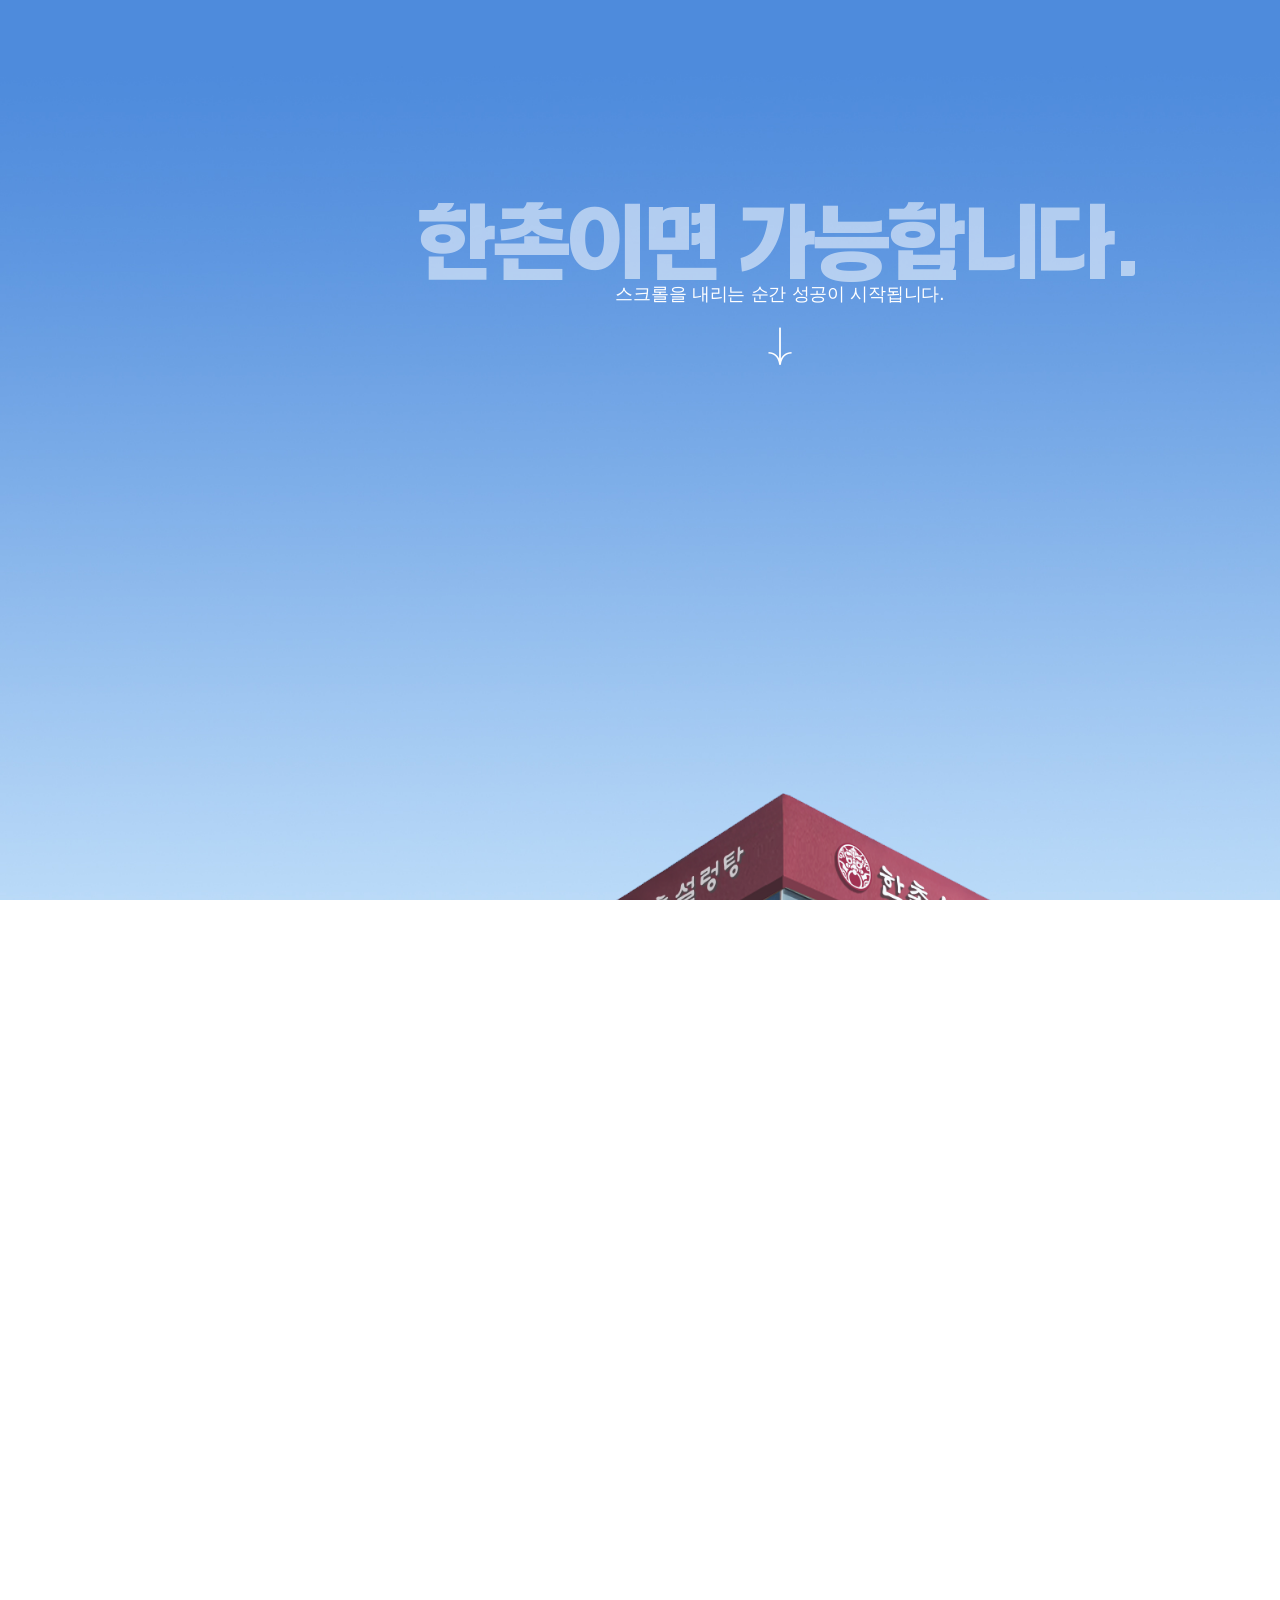
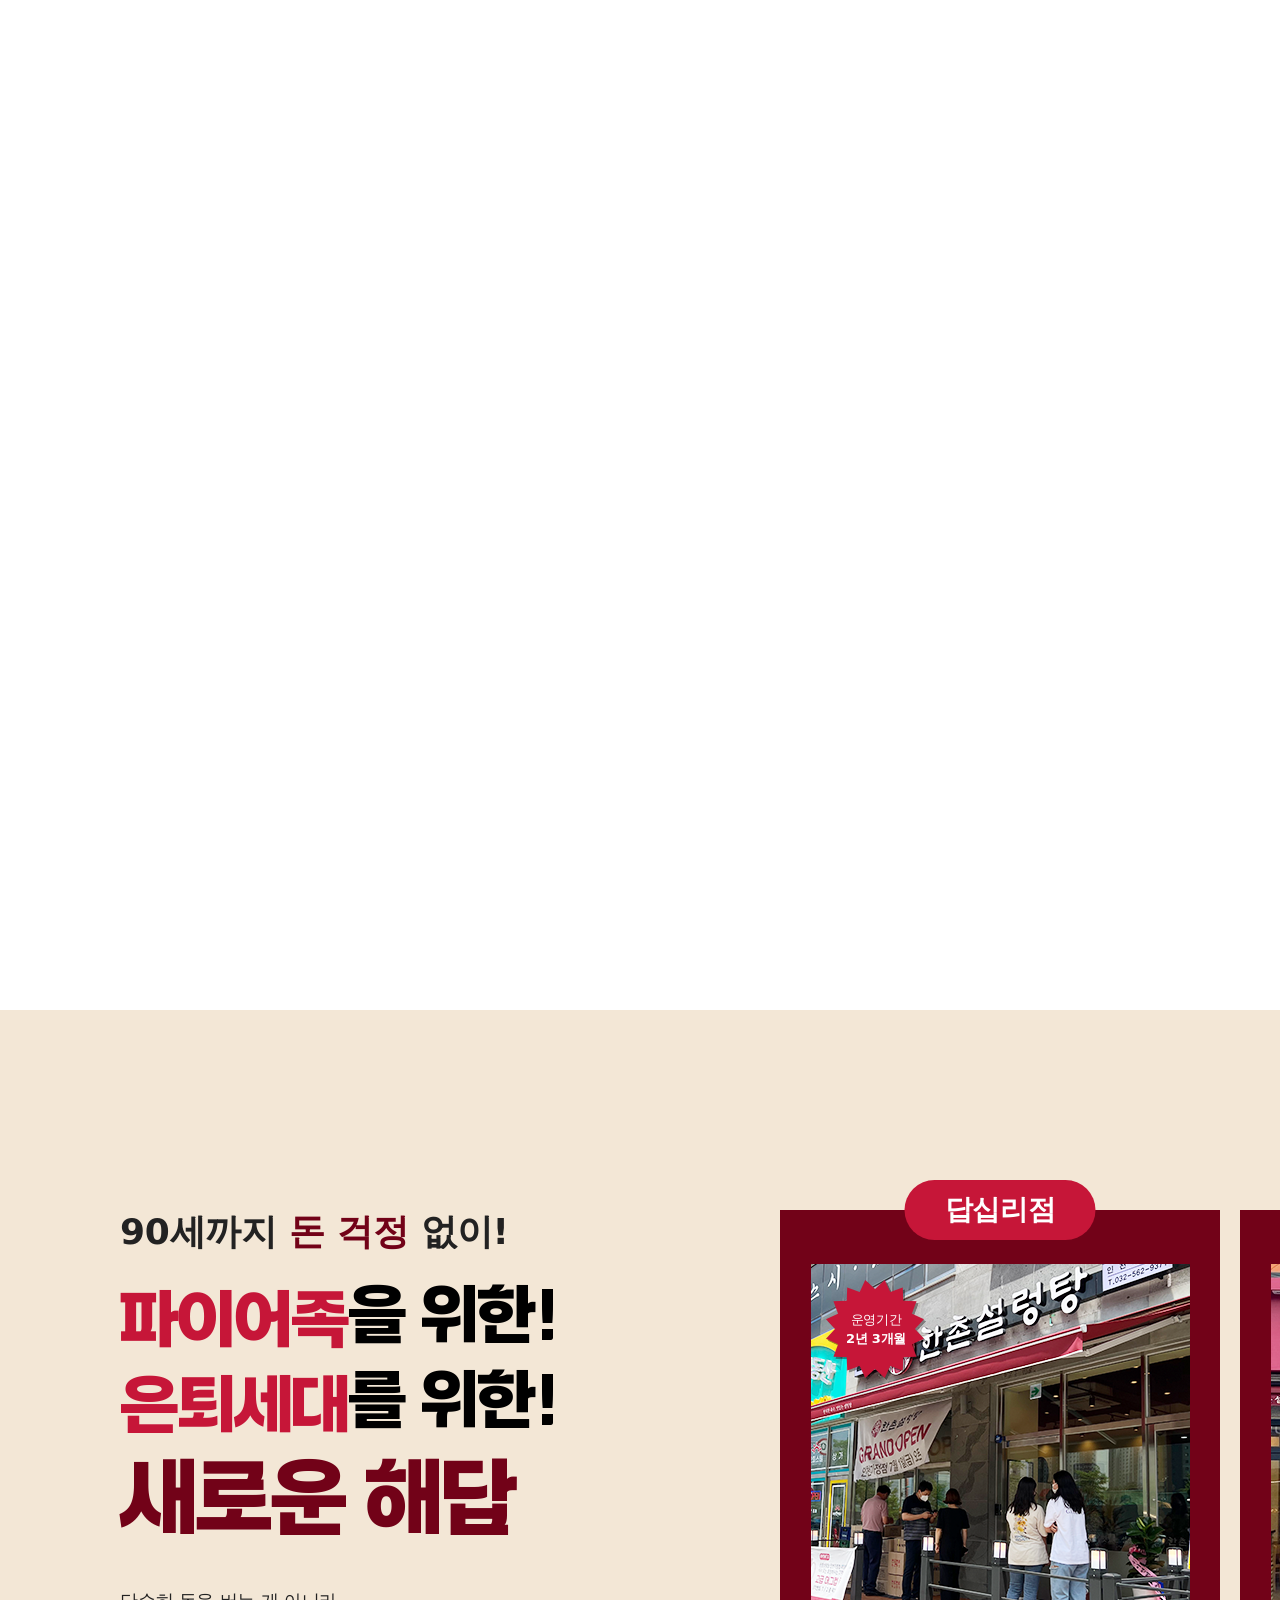
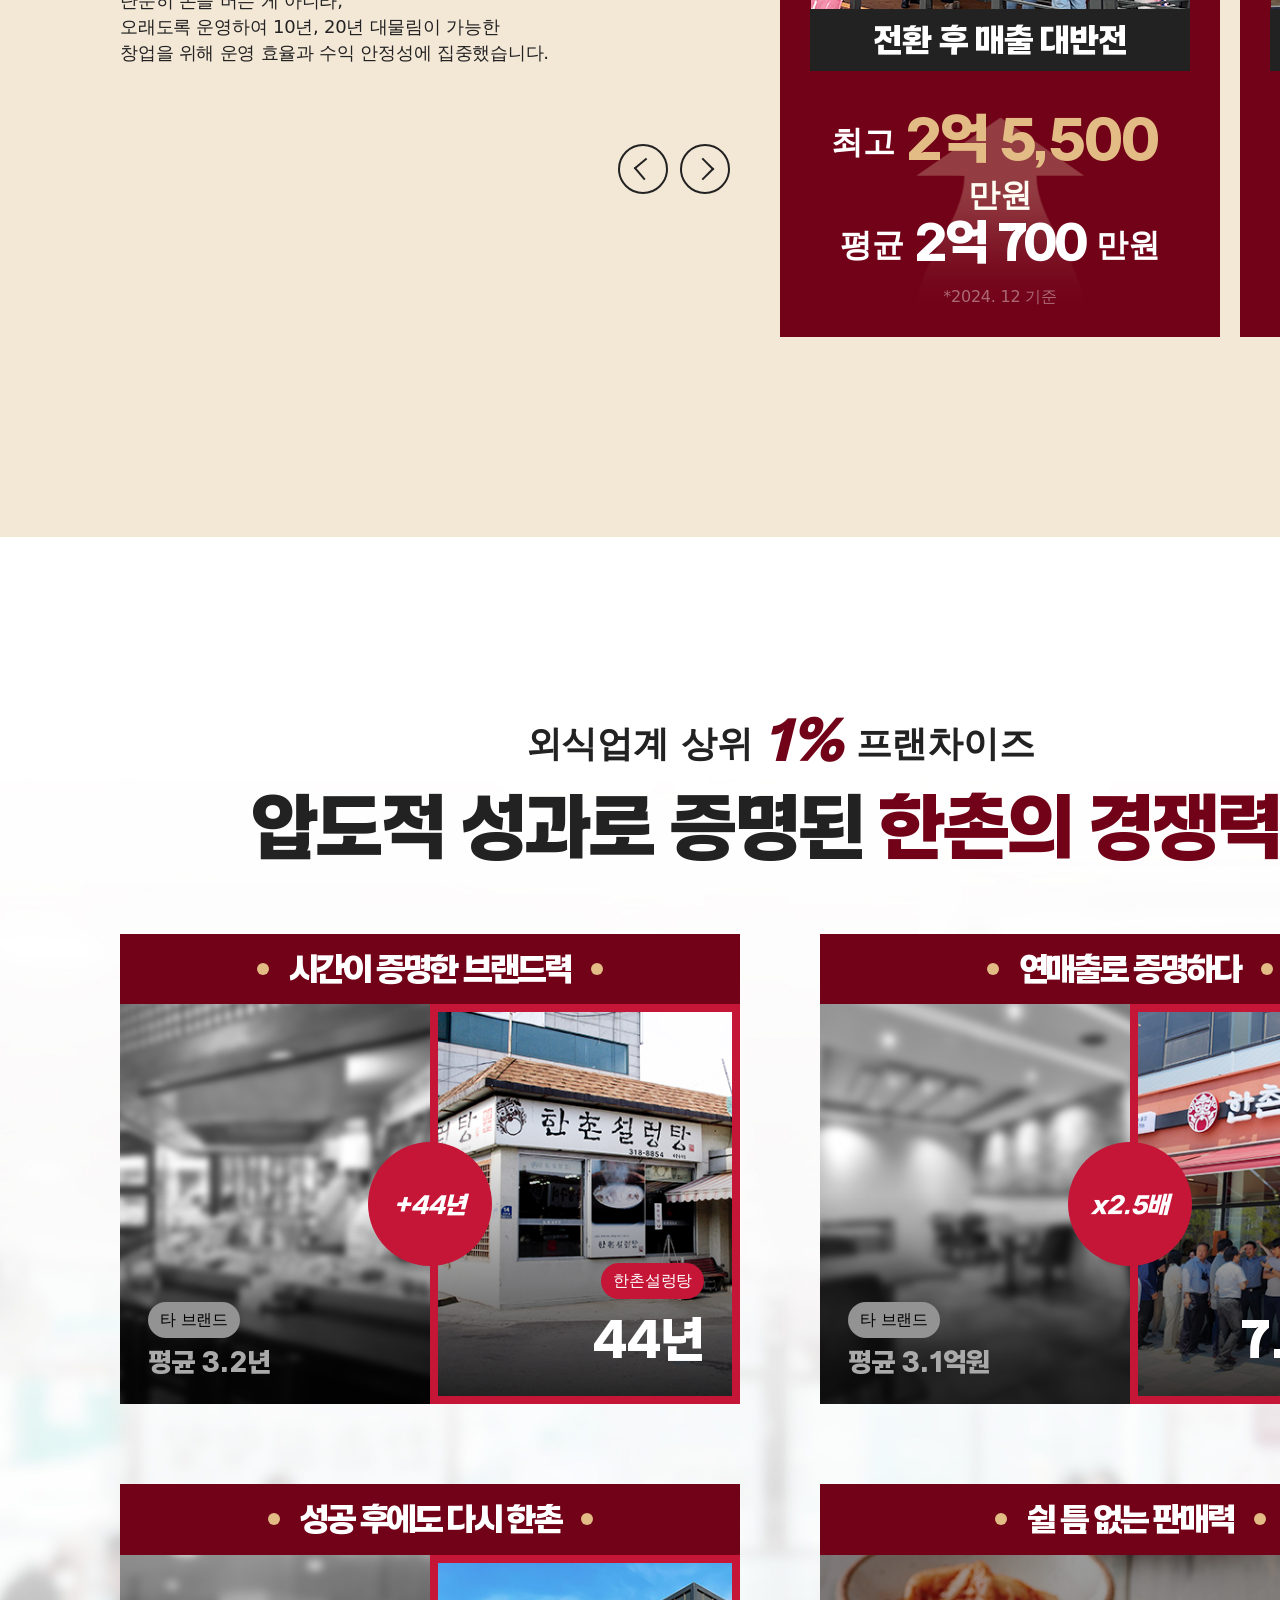
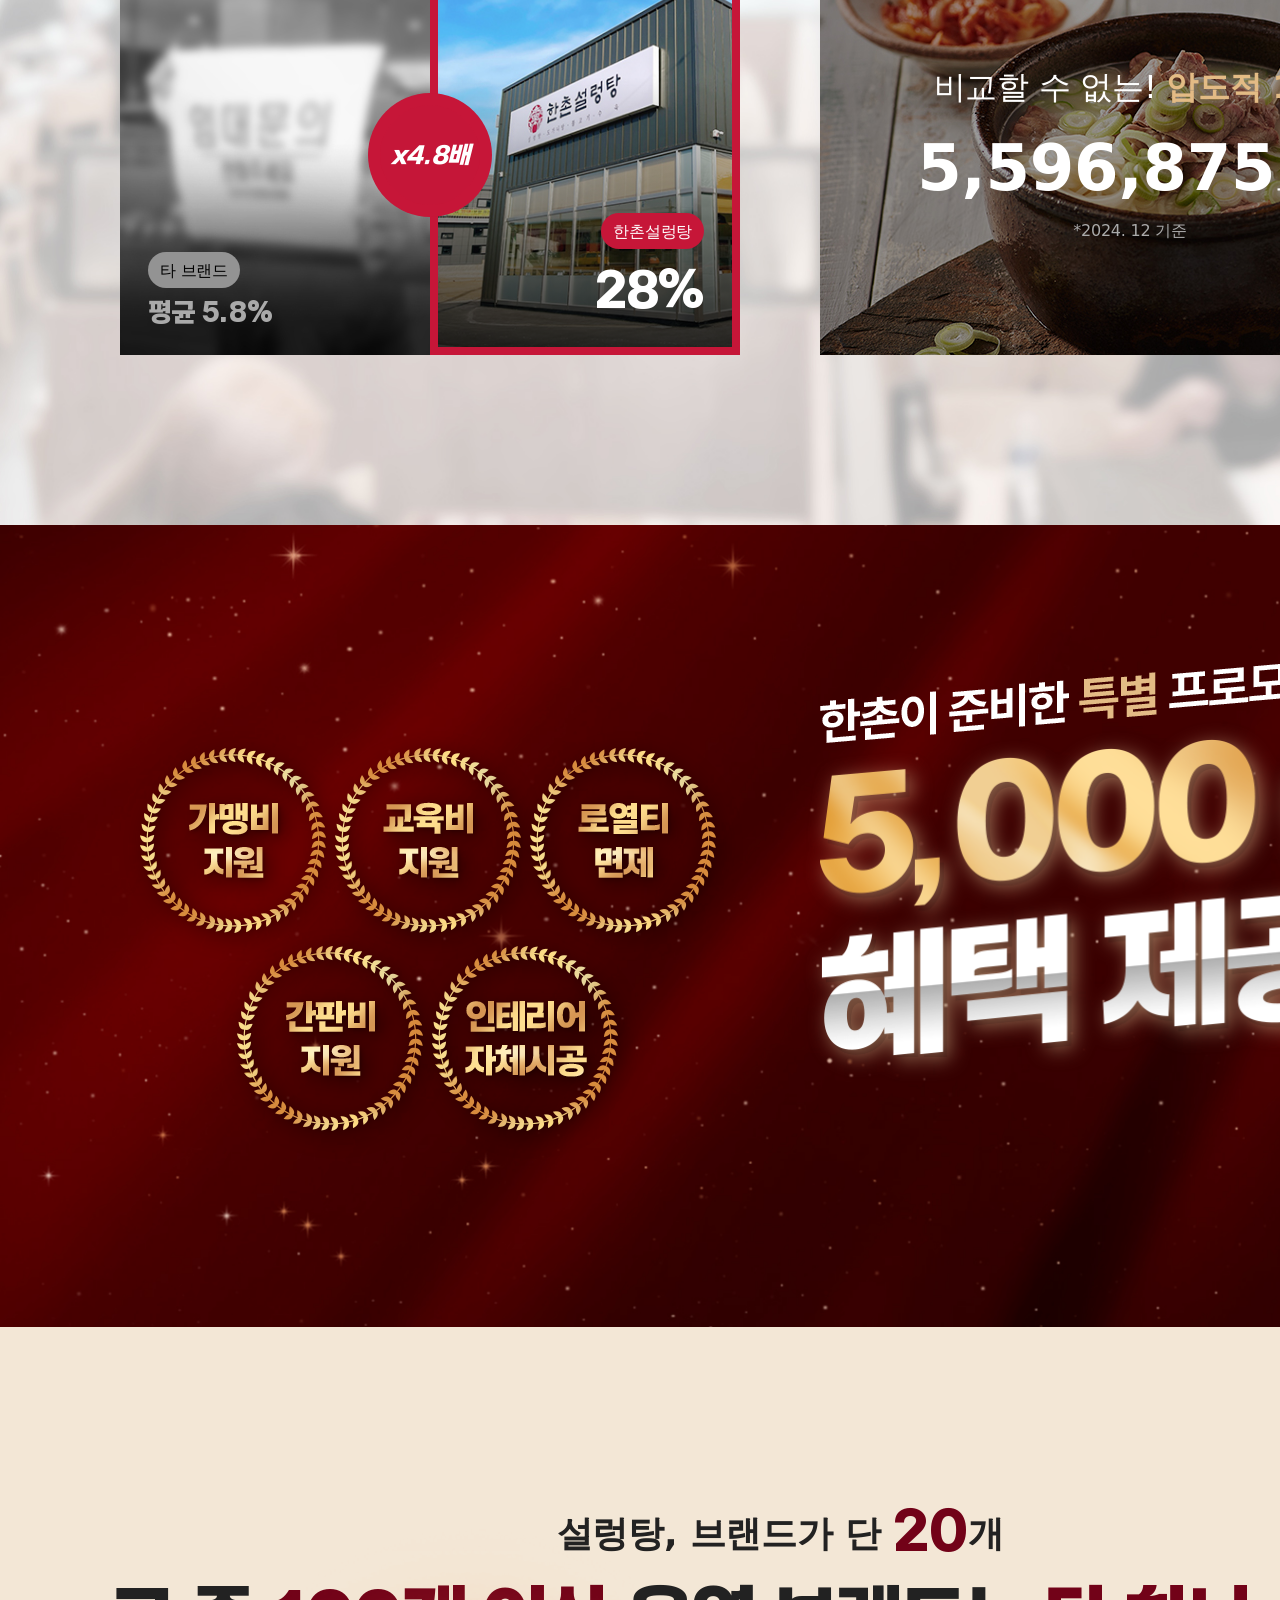
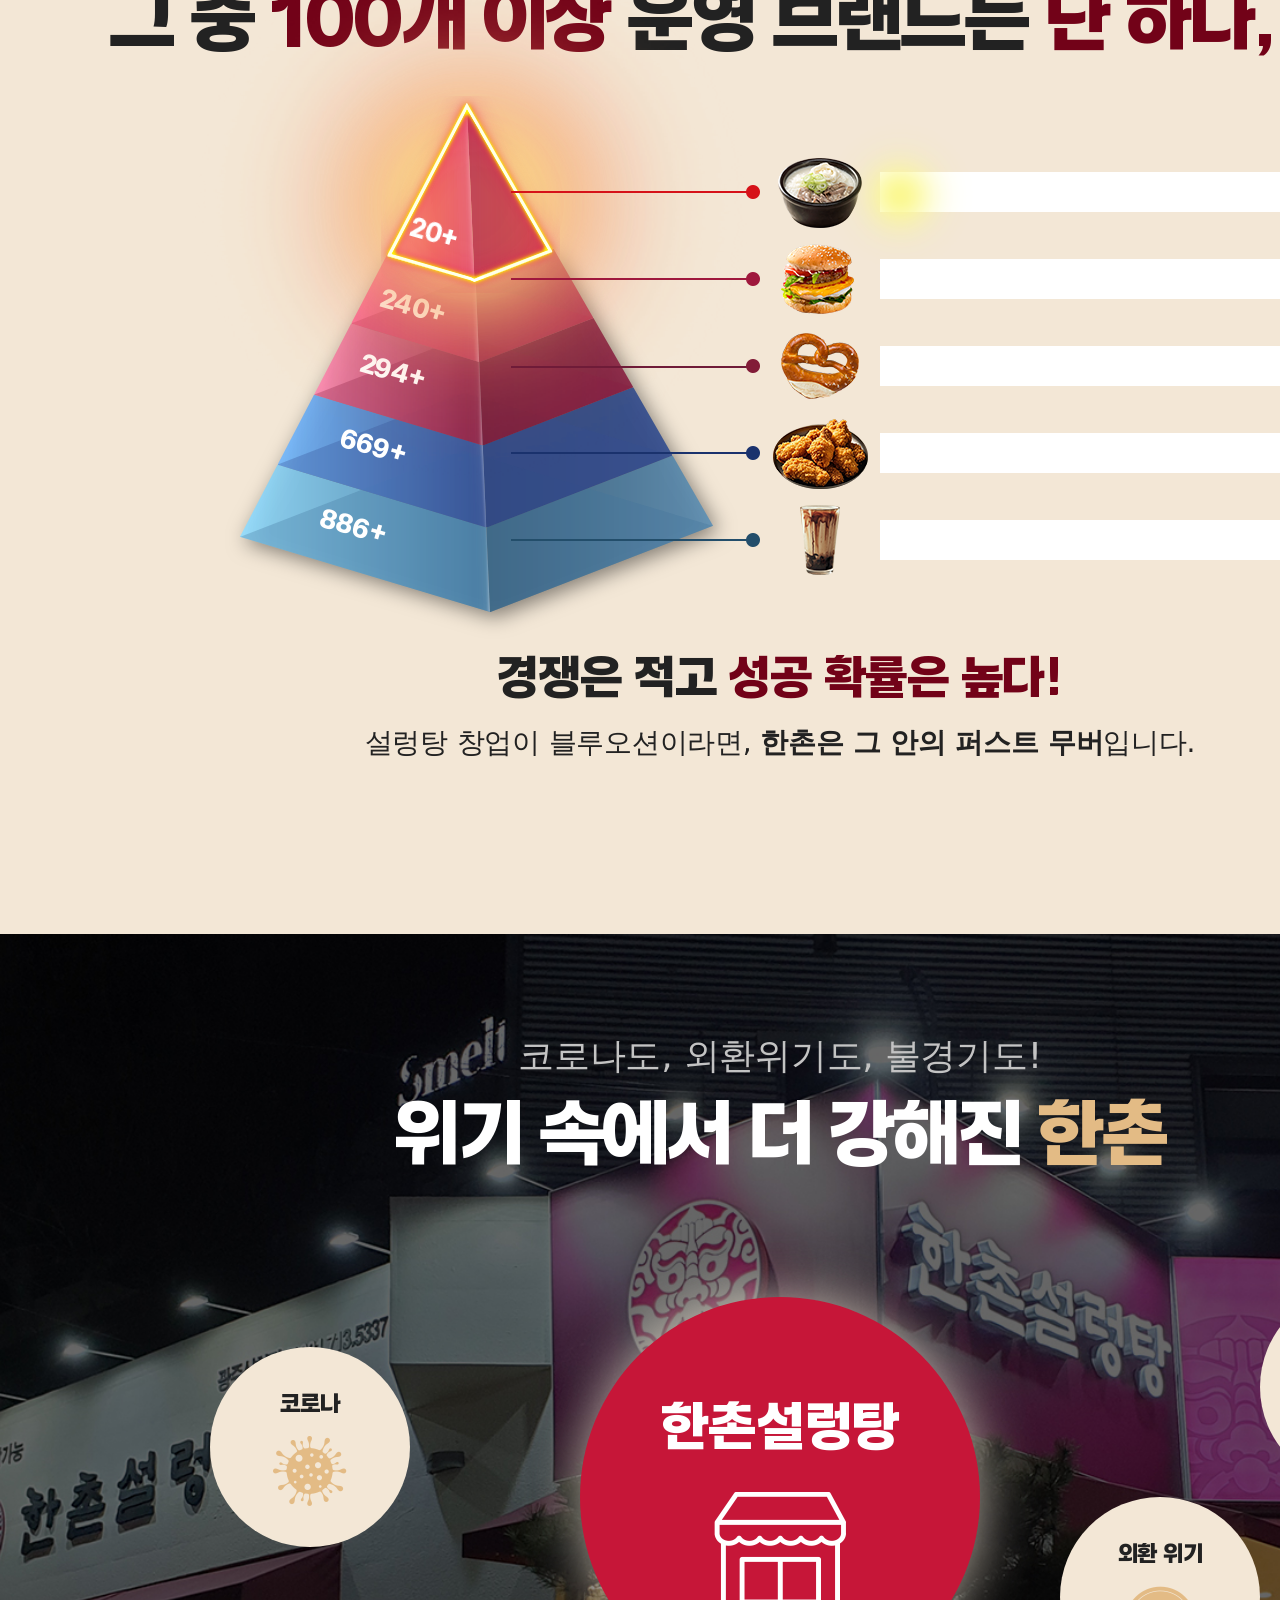
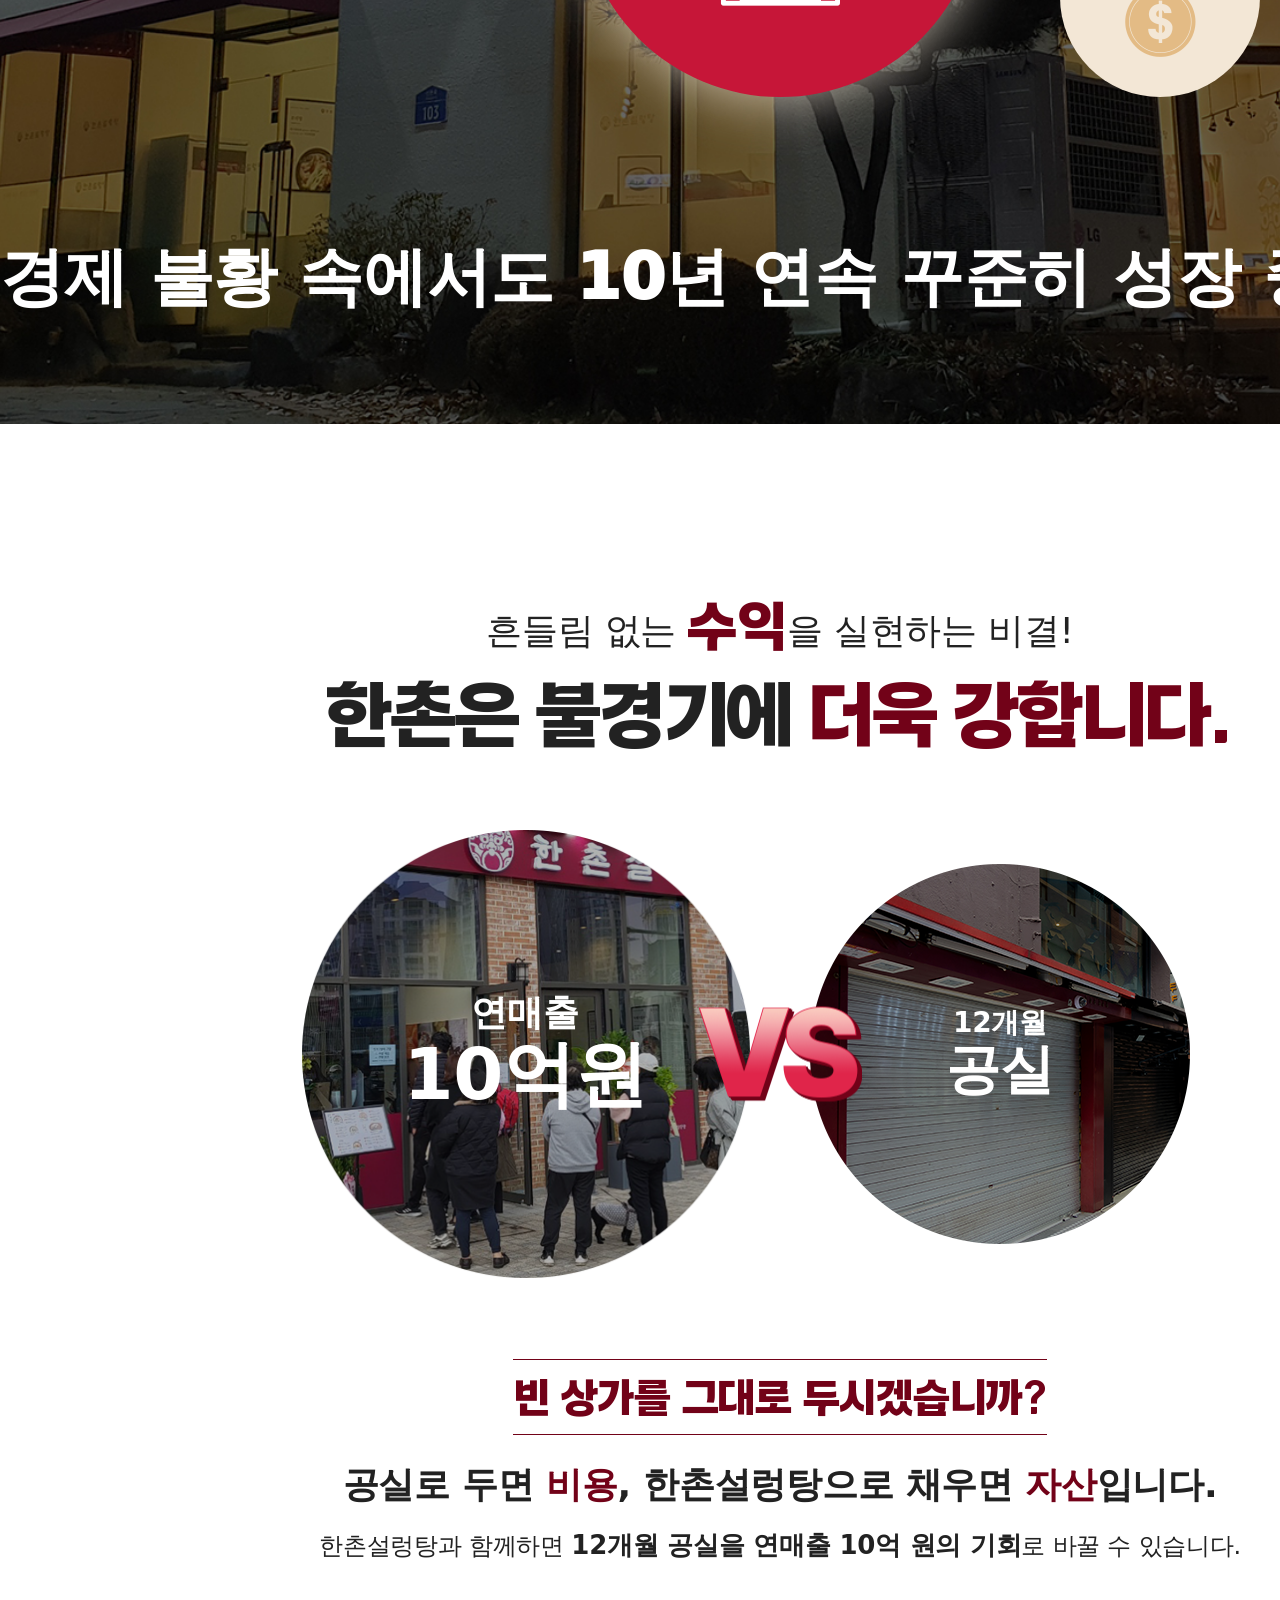
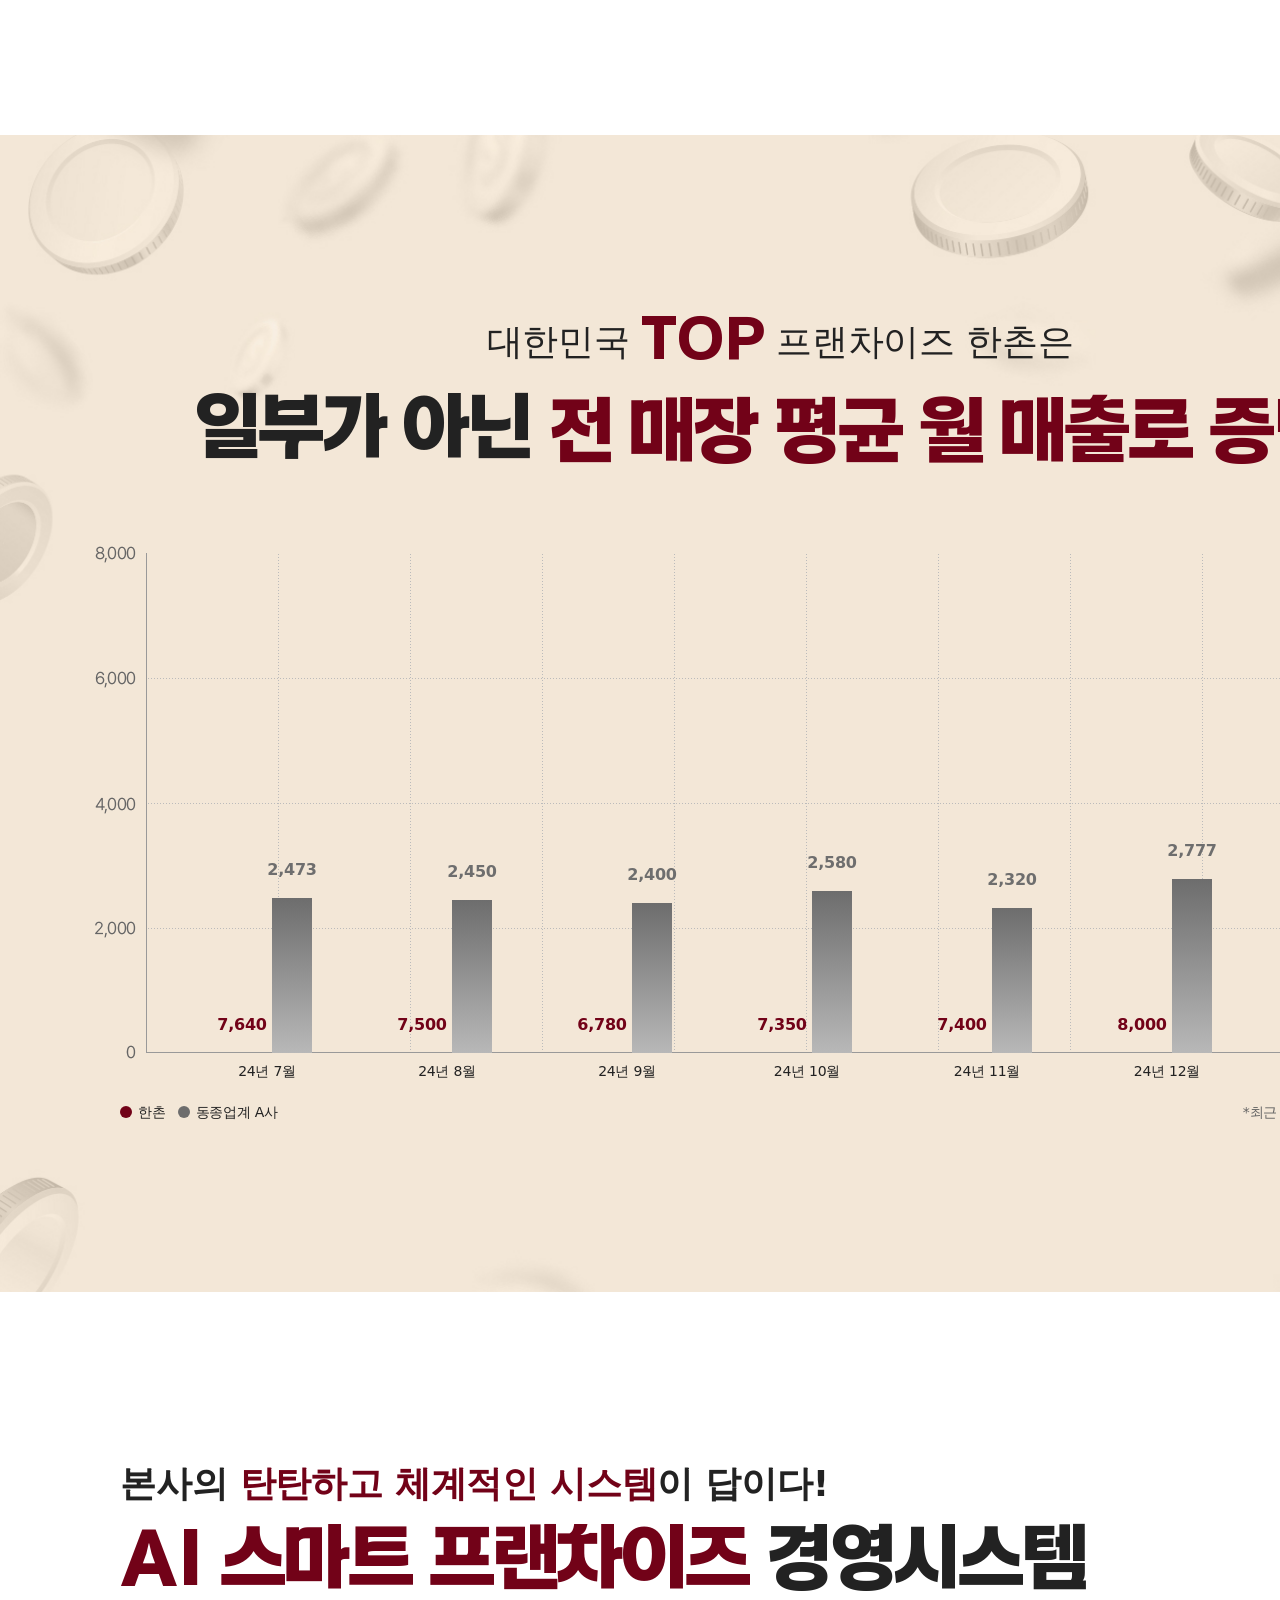
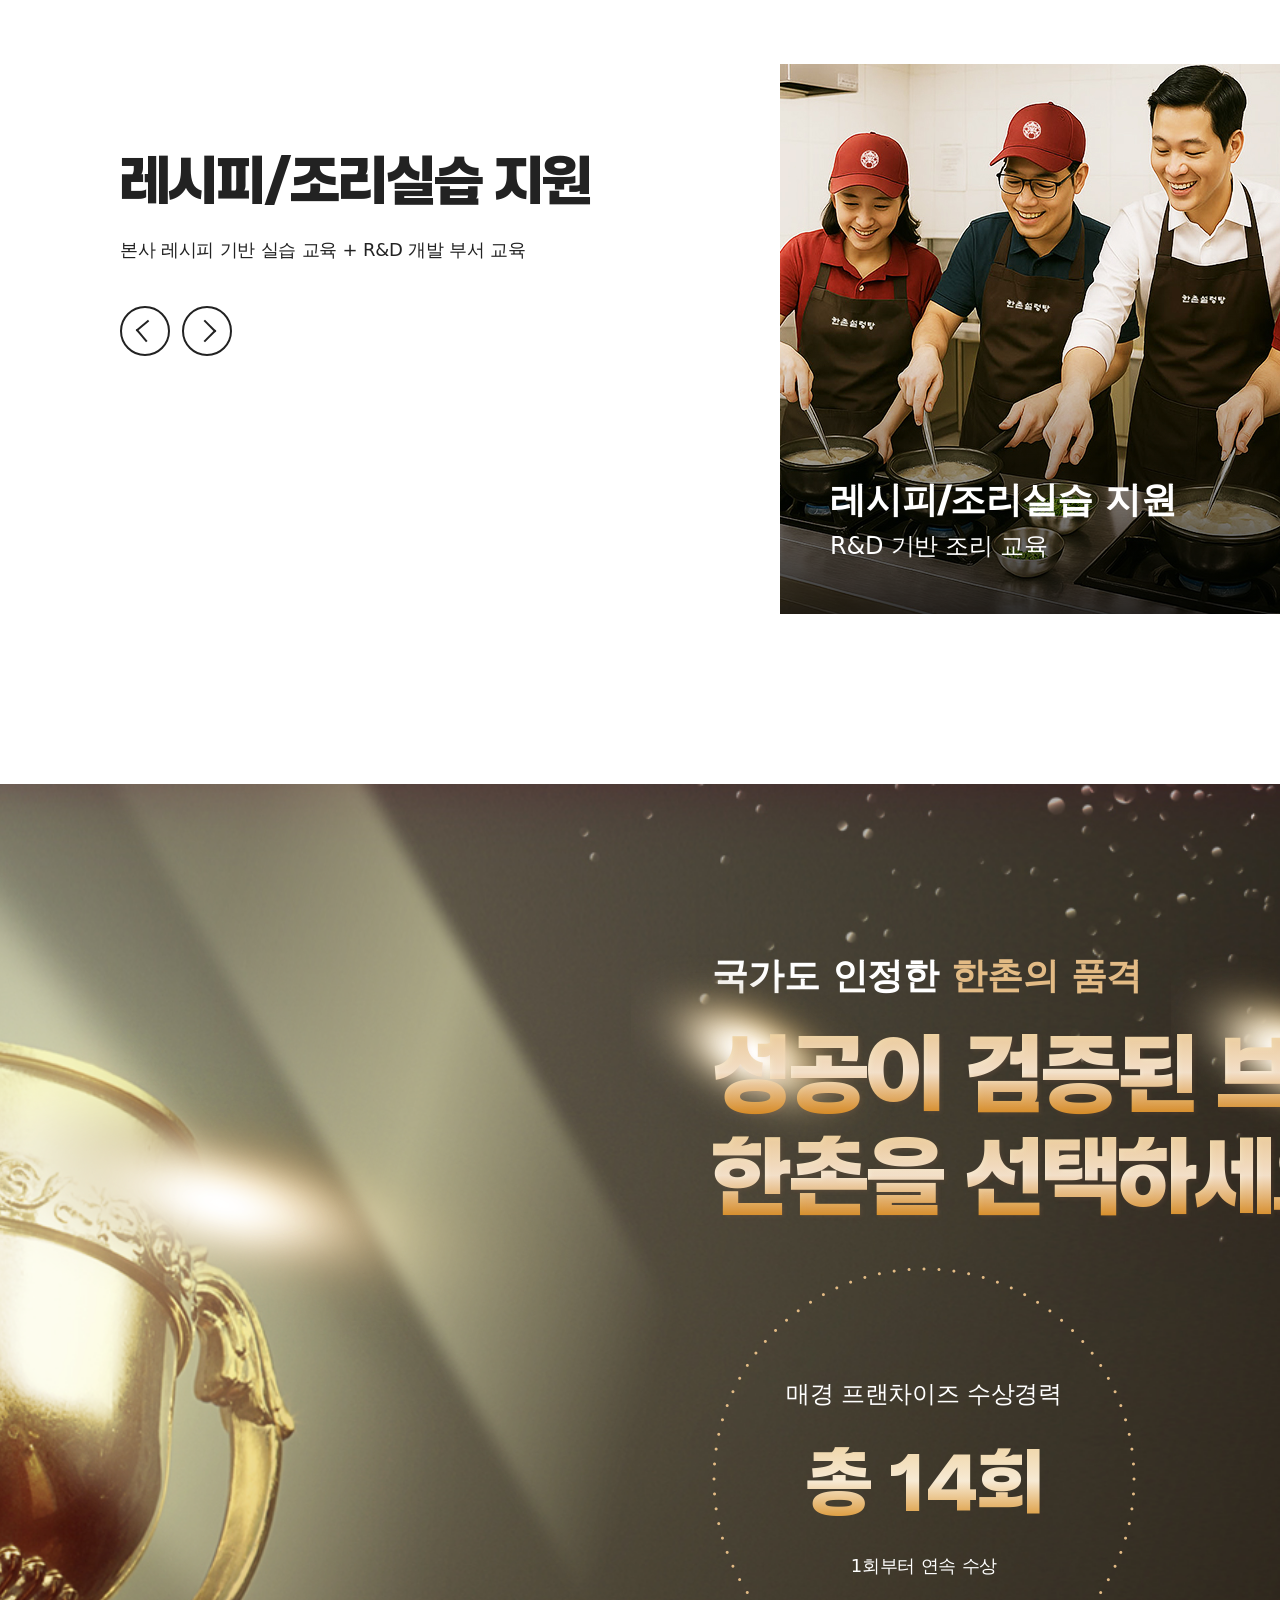
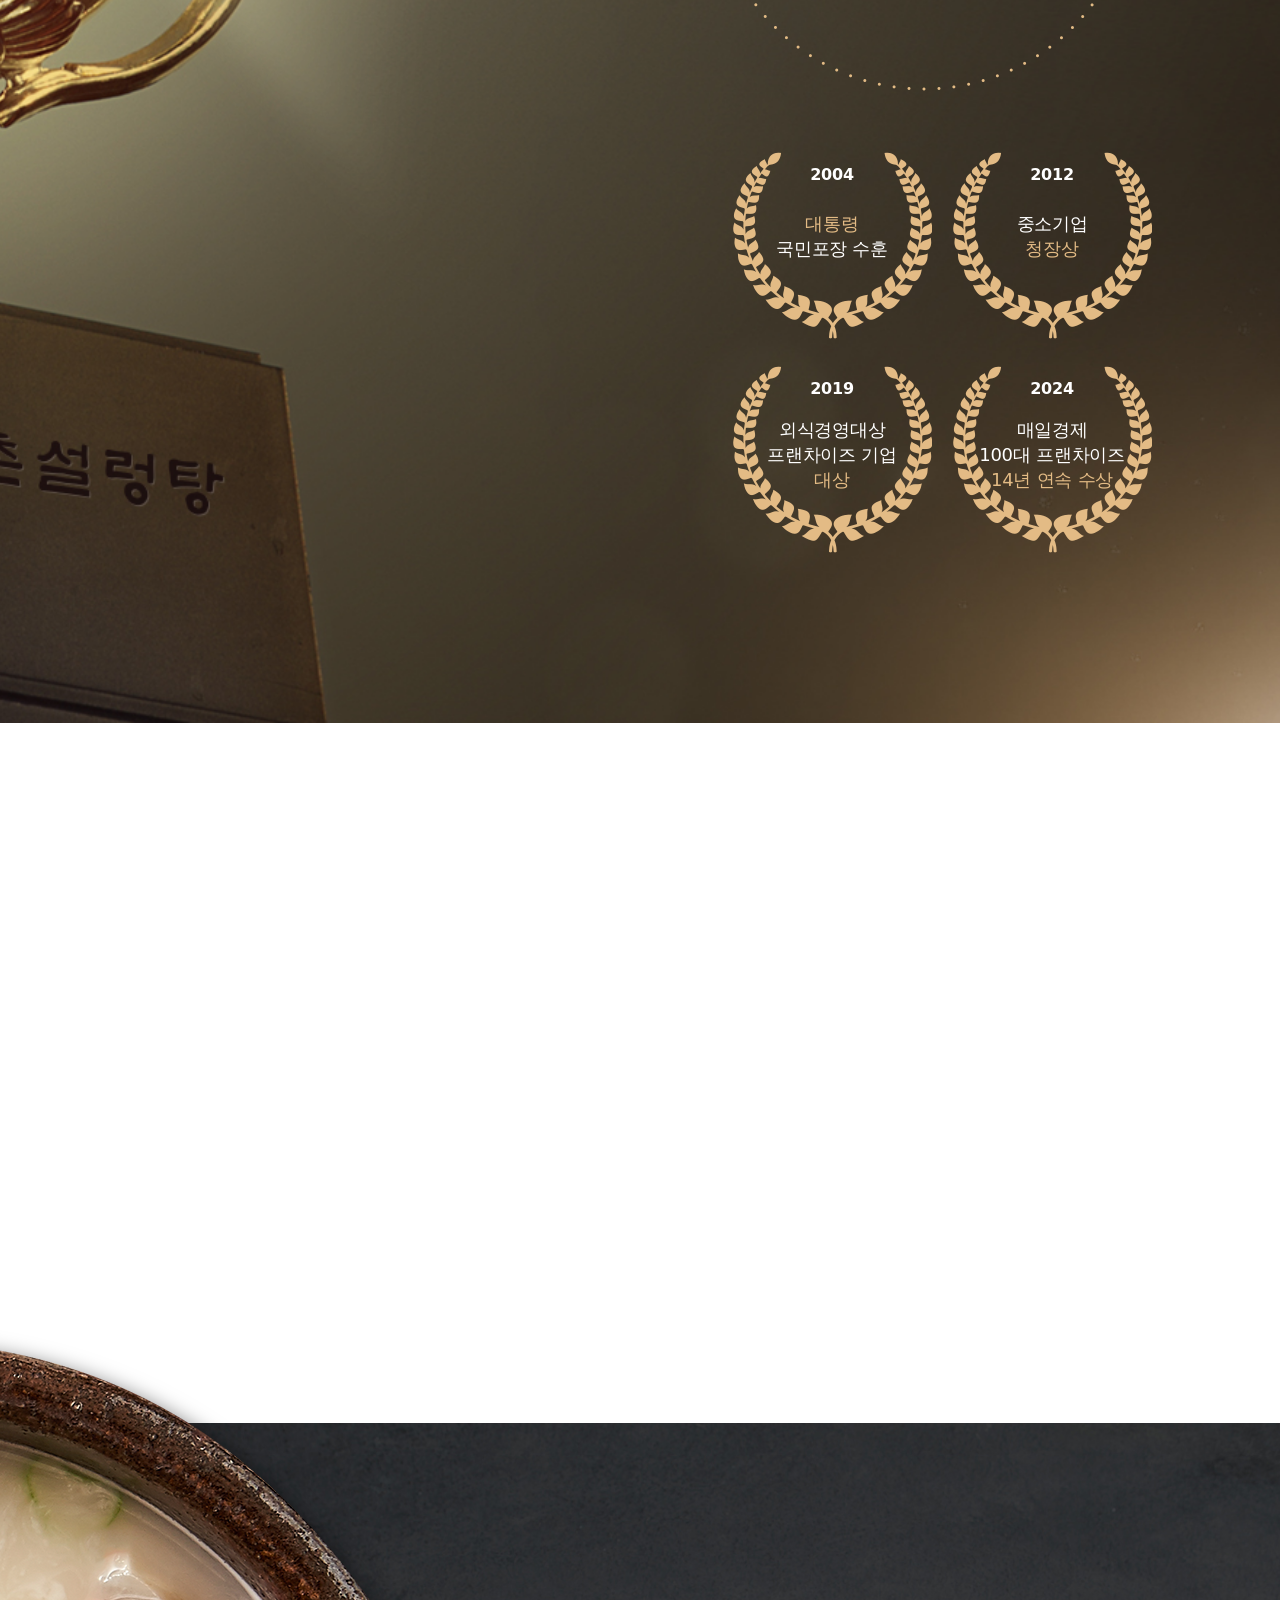
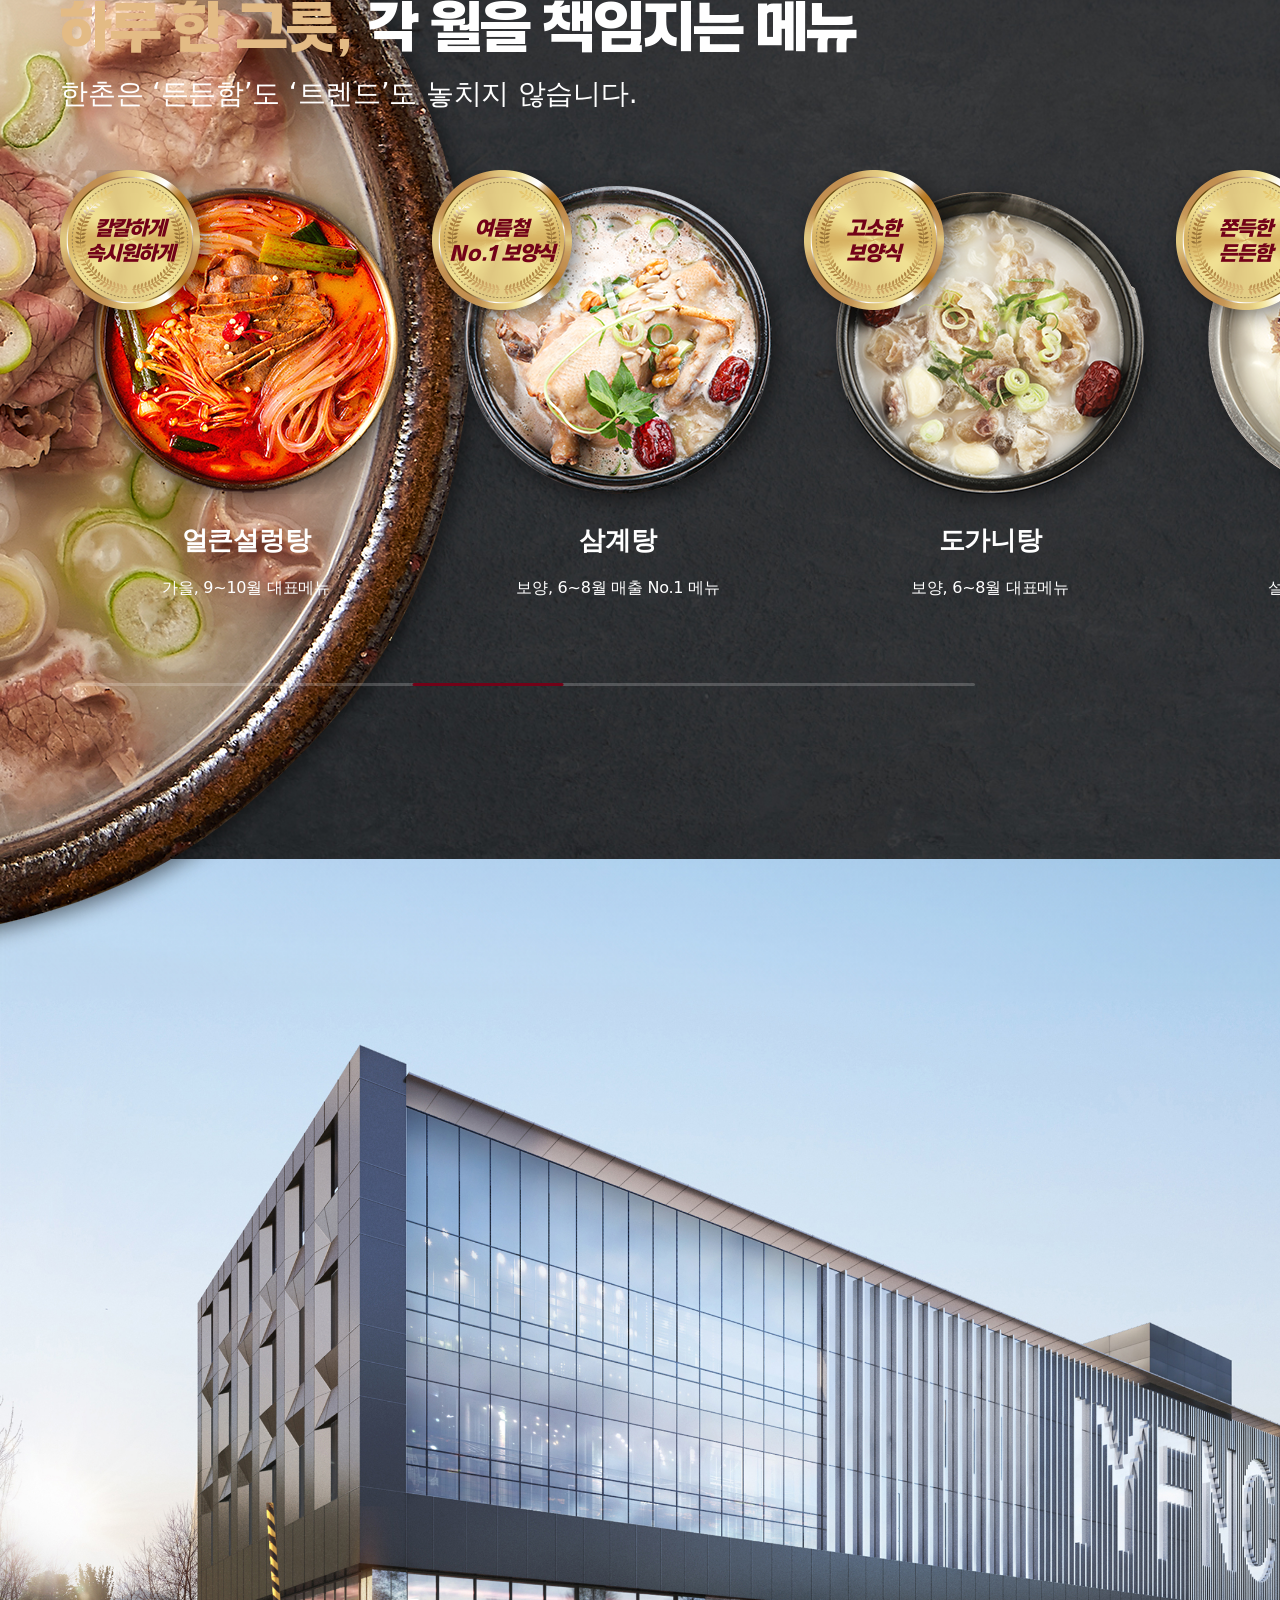
==== commit 1738174b: "Add scroll animation to '한촌이면 가능합니다' text This commit introduces a scroll-triggered animation for th" ====
--- a/index.html
+++ b/index.html
@@ -1,2203 +1,2220 @@
-<!doctype html>
-<html lang="ko">
-
-<meta http-equiv="content-type" content="text/html;charset=utf-8" />
-<head>
-<meta charset="utf-8">
-<meta http-equiv="imagetoolbar" content="no">
-<meta http-equiv="X-UA-Compatible" content="IE=edge">
-<meta name="viewport" id="meta_viewport" content="width=device-width,initial-scale=1.0,minimum-scale=0,maximum-scale=10">
-<title>한촌설렁탕</title>
-<link rel="icon" type="image/png" href="theme/hanchon/img/comm/logo.ico">
-<link rel="stylesheet" href="js/font-awesome/css/font-awesome.minaa39.css?ver=2303229">
-<!-- naver meta tag -->
-<meta name="naver-site-verification" content="" />
-
-<link rel="canonical" href="#">
-
-<meta name="description" content="">
-<meta name="keywords" content="">
-<meta property="og:type" content="website">
-<meta property="og:title" content="">
-<meta property="og:description" content="">
-
-<meta property="og:type" content="website">
-<meta property="og:title" content="">
-<meta property="og:description" content="">
-<!--<meta property="og:image" content="--><!--/pc/comm/logo.png">-->
-<meta property="og:url" content="">
-    <link rel="preconnect" href="https://fonts.googleapis.com/">
-    <link rel="preconnect" href="https://fonts.gstatic.com/" crossorigin>
-<!--    <link href="https://fonts.googleapis.com/css2?family=Oswald:wght@200;300;400;500;600;700&family=Rubik:wght@300;400;500;600;700;800;900&display=swap" rel="stylesheet">-->
-    <link href="https://fonts.googleapis.com/css2?family=Montserrat:wght@100;200;300;400;500;600;700;800;900&amp;display=swap" rel="stylesheet">
-    <link rel="preconnect" href="https://fonts.googleapis.com/">
-    <link rel="preconnect" href="https://fonts.gstatic.com/" crossorigin>
-    <link href="https://fonts.googleapis.com/css2?family=Bitter:ital,wght@0,100..900;1,100..900&amp;display=swap" rel="stylesheet">
-    <link href="https://fonts.googleapis.com/css2?family=Nanum+Gothic&amp;display=swap" rel="stylesheet">
-    <link href="https://fonts.googleapis.com/css2?family=Noto+Serif&amp;display=swap" rel="stylesheet">
-    <link rel="stylesheet" as="style" crossorigin href="../cdn.jsdelivr.net/gh/orioncactus/pretendard%40v1.3.9/dist/web/static/pretendard.min.css" />
-    <link rel="stylesheet" type="text/css" href="../cdn.jsdelivr.net/gh/whitedev7773/Paperlogy/paperlogy.css">
-
-    <!--    <link rel="stylesheet" href="https://cdn.jsdelivr.net/gh/fonts-archive/GapyeongHanseokbong/GapyeongHanseokbong.css" type="text/css"/>-->
-    <link rel="stylesheet" href="../cdnjs.cloudflare.com/ajax/libs/font-awesome/4.7.0/css/font-awesome.css" integrity="sha512-5A8nwdMOWrSz20fDsjczgUidUBR8liPYU+WymTZP1lmY9G6Oc7HlZv156XqnsgNUzTyMefFTcsFH/tnJE/+xBg==" crossorigin="anonymous" referrerpolicy="no-referrer" />
-    <link rel="stylesheet" href="../cdn.jsdelivr.net/npm/aos@2.3.4/dist/aos.css" />
-
-    <!-- 기본 css -->
-    <link rel="stylesheet" href="theme/hanchon/css/landing/____rootaa39.css">
-    <link rel="stylesheet" href="theme/hanchon/css/landing/__resetaa39.css">
-    <link rel="stylesheet" href="theme/hanchon/css/landing/__coloraa39.css">
-    <link rel="stylesheet" href="theme/hanchon/css/landing/__commonaa39.css">
-    <link rel="stylesheet" href="theme/hanchon/css/landing/__font.useaa39.css">
-
-    <!-- 애니메이션 -->
-    <link rel="stylesheet" href="theme/hanchon/css/landing/__animationaa39.css">
-
-    <!-- 외부 기능 css -->
-    <link rel="stylesheet" href="theme/hanchon/css/landing/lib.flipclockaa39.css">
-    <link rel="stylesheet" href="unpkg.com/swiper@8.4.7/swiper-bundle.min.css">
-
-    <!-- 랜딩 css -->
-        <link rel="stylesheet" href="theme/hanchon/css/landing/landing.pc88e9.css">
-    <link rel="stylesheet" href="theme/hanchon/css/landing/inc.store88e9.css">
-    
-<!--[if lte IE 8]>
-<script src="http://test2.kwebsite.kr/js/html5.js"></script>
-<![endif]-->
-<script>
-// 자바스크립트에서 사용하는 전역변수 선언
-var g5_url       = "index.html";
-var g5_bbs_url   = "bbs/index.html";
-var g5_is_member = "";
-var g5_is_admin  = "";
-var g5_is_mobile = "";
-var g5_bo_table  = "";
-var g5_sca       = "";
-var g5_editor    = "";
-var g5_cookie_domain = "";
-var g5_theme_shop_url = "theme/hanchon/shop/index.html";
-var g5_shop_url = "shop/index.html";
-</script>
-
-<script src="code.jquery.com/jquery-1.12.4.js"></script>
-<script src='code.jquery.com/ui/1.10.4/jquery-ui.js'></script>
-<script src="theme/hanchon/js/landing/jquery-ui.js"></script>
-<script src="theme/hanchon/js/landing/flipclock.js"></script>
-<script src="cdnjs.cloudflare.com/ajax/libs/gsap/3.11.4/gsap.min.js"></script>
-<script src="cdnjs.cloudflare.com/ajax/libs/gsap/3.11.4/ScrollTrigger.min.js"></script>
-<script src="cdnjs.cloudflare.com/ajax/libs/gsap/3.11.4/TextPlugin.min.js"></script>
-<script src="cdnjs.cloudflare.com/ajax/libs/ScrollMagic/2.0.7/ScrollMagic.min.js"></script>
-<script src="cdn.jsdelivr.net/npm/aos@2.3.4/dist/aos.js"></script>
-<script src='cdnjs.cloudflare.com/ajax/libs/countup.js/1.8.5/countUp.min.js'></script>
-<script src="unpkg.com/swiper@8.4.7/swiper-bundle.min.js"></script>
-
-<script src='cdnjs.cloudflare.com/ajax/libs/jquery/3.1.0/jquery.min.js'></script>
-<script src='cdnjs.cloudflare.com/ajax/libs/flipclock/0.7.8/flipclock.min.js'></script>
-<!--    <script  src="./script.js"></script>-->
-
-
-
-<script src="js/commonb519.js"></script>
-<script src="js/wrestb519.js"></script>
-<script src="js/placeholders.minb519.js"></script>
-</head>
-<body            data-aos-easing="ease" data-aos-duration="400" data-aos-delay="100" data-aos-offset="500"
-    >
-
-
-<!-- 팝업레이어 시작 { -->
-<div id="hd_pop">
-    <h2>팝업레이어 알림</h2>
-
-<span class="sound_only">팝업레이어 알림이 없습니다.</span></div>
-
-<script>
-$(function() {
-    $(".hd_pops_reject").click(function() {
-        var id = $(this).attr('class').split(' ');
-        var ck_name = id[1];
-        var exp_time = parseInt(id[2]);
-        $("#"+id[1]).css("display", "none");
-        set_cookie(ck_name, 1, exp_time, g5_cookie_domain);
-    });
-    $('.hd_pops_close').click(function() {
-        var idb = $(this).attr('class').split(' ');
-        $('#'+idb[1]).css('display','none');
-    });
-    $("#hd").css("z-index", 1000);
-});
-</script>
-<!-- } 팝업레이어 끝 -->
-<!-- 헤더 없에려고 추가 -->
-<script src="cdnjs.cloudflare.com/ajax/libs/gsap/3.11.4/gsap.min.js"></script>
-<script src="cdnjs.cloudflare.com/ajax/libs/gsap/3.11.4/ScrollTrigger.min.js"></script>
-
-<script>
-    $(document).ready(function(){
-        // 초기 상태: 헤더, 퀵, 문의바 숨김
-        gsap.set(["#header", "#quick", "#fixed-form-wrap"], {autoAlpha: 0});
-
-        // AOS 초기화
-        AOS.init({
-            once: false,
-            startEvent: 'load',
-        });
-
-        // 두 번째 섹션(sales-sec) 진입 시 헤더 등장
-        ScrollTrigger.create({
-            trigger: "#sales-sec",
-            start: "top center",
-            onEnter: () => {
-                gsap.to(["#header", "#quick", "#fixed-form-wrap"], {
-                    autoAlpha: 1,
-                    duration: 0.5,
-                    ease: "power2.out"
-                });
-            },
-            onLeaveBack: () => {
-                gsap.to(["#header", "#quick", "#fixed-form-wrap"], {
-                    autoAlpha: 0,
-                    duration: 0.3,
-                    ease: "power2.in"
-                });
-            }
-        });
-    });
-</script>
-<!-- 헤더 없에려고 추가 여기까지-->
-
-<main id="app">
-    <!-- header -->
-    <header id="header" class="hd">
-
-
-    <div class="inner-wrap flex flex-jsb flex-ac">
-        <a class="logo tal menu" data-href="main-sec">
-            <img src="theme/hanchon/img/comm/logo.png" alt="한촌설렁탕">
-        </a>
-        <nav class="gnb flex flex-ac flex-jsb">
-            <div class="item tac">
-                <a class="menu" data-href="sales-sec">
-                    <span>대한민국 NO.1 설렁탕</span>
-                </a>
-            </div>
-            <div class="item tac">
-                <a class="menu" data-href="average-sec">
-                    <span>독보적인 매출</span>
-                </a>
-            </div>
-            <div class="item tac">
-                <a class="menu" data-href="onepack-sec">
-                    <span>업계 1등의 비밀</span>
-                </a>
-            </div>
-            <div class="item tac">
-                <a class="menu" data-href="interview-sec">
-                    <span>성공 스토리</span>
-                </a>
-            </div>
-            <div class="item tac">
-                <a class="menu" data-href="counsel-sec">
-                    <span>창업 안내</span>
-                </a>
-            </div>
-        </nav>
-
-        <div class="header-btns flex flex-js flex-ac">
-            <a class="call-btn btn" href="tel:1566-5266">
-                <img src="theme/hanchon/img/ico/ico-call-wh.png" alt="이미지">
-
-                <strong class="ft-flight-title">
-                    1566-5266                </strong>
-            </a>
-        </div>
-    </div>
-</header>
-
-    <!-- main-sec -->
-    <section id="main-sec" class="main-sec sec sec1" data-position="main-sec">
-        <div class="cont-wrap">
-            <div class="tt-wrap">
-                <h3 class="tt fc-wh">
-                    한촌이면 가능합니다.
-                </h3>
-                <div class="scroll-wrap">
-                    <div class="desc fc-wh">
-                        스크롤을 내리는 순간 성공이 시작됩니다.
-                    </div>
-                    <img class="arrowMove" src="theme/hanchon/img/pc/sec1/arrow-down.png" alt="이미지" />
-                </div>
-            </div>
-            <div class="up-scale">
-            </div>
-            <div class="cont cont1">
-                <div class="building-wrap">
-                    <img class="building img" src="theme/hanchon/img/pc/sec1/building7b30.png?v=4" alt="이미지" />
-                    <img class="absol forest img" src="theme/hanchon/img/pc/sec1/forest7b30.png?v=4" alt="이미지" />
-                    <img class="absol cloud1 img" src="theme/hanchon/img/pc/sec1/cloud17b30.png?v=4" alt="이미지" />
-                    <img class="absol cloud2 img" src="theme/hanchon/img/pc/sec1/cloud27b30.png?v=4" alt="이미지" />
-                    <div class="desc d1 ft-flight-title">
-                        <div class="txt t1">
-                            사장님에서 건물주까지
-                        </div>
-                        <div class="txt t2">
-                            중요한 건 지금 [얼마 벌고 있는가] 보다,<br/>
-                            앞으로 [무엇을 가질 수 있느냐] 입니다.<br/>
-                            한촌설렁탕은 결과로 증명합니다.
-                        </div>
-                    </div>
-                </div>
-            </div>
-        </div>
-    </section>
-
-
-    <!-- sales-sec -->
-    <section id="sales-sec" class="sales-sec sec sec2" data-position="sales-sec">
-        <div class="cont-wrap flex flex-afs flex-jc">
-            <div class="tt-wrap tal">
-                <div class="sub-tt">
-                    90세까지&nbsp;<strong class="fc-primary">돈 걱정</strong>&nbsp;없이!
-                </div>
-                <h3 class="tt fc-primary">
-                    <strong class="fc-primary-pink ani-txt"
-                            data-aos="fade-up" data-aos-easing="ease-out-cubic" data-aos-duration="500" data-aos-delay="200">파이어족</strong><span style="color:#000;">을 위한!</span><br/>
-                    <strong class="fc-primary-pink ani-txt"
-                            data-aos="fade-up" data-aos-easing="ease-out-cubic" data-aos-duration="500" data-aos-delay="400">은퇴세대</strong><span style="color:#000;">를 위한!</span><br/>
-                    <strong class="fc-primary big">새로운 해답</strong>
-                </h3>
-                <div class="desc">
-                    단순히 돈을 버는 게 아니라,<br/>
-                    오래도록 운영하여 10년, 20년 대물림이 가능한<br/>
-                    창업을 위해 운영 효율과 수익 안정성에 집중했습니다.
-                </div>
-
-                <div class="swiper-controller flex flex-jr flex-ac">
-                    <div class="swiper-button-prev sw-btn"><span class="arrow"></span></div>
-                    <div class="swiper-button-next sw-btn"><span class="arrow"></span></div>
-                </div>
-            </div>
-            <div class="cont cont1">
-                <div class="swiper sales-sw">
-                    <div class="swiper-wrapper">
-                        <div class="swiper-slide">
-                            <div class="absol store-label fc-wh">
-                                북가좌점
-                            </div>
-                            <div class="pic-wrap">
-                                <div class="img-wrap">
-                                    <img src="theme/hanchon/img/pc/sec2/slide1.png" alt="이미지" />
-                                    <div class="absol fc-wh label">
-                                        <div class="inner">
-                                            <span>운영기간</span><br/>
-                                            <strong>11년</strong>
-                                        </div>
-                                    </div>
-                                </div>
-                                <div class="msg ft-flight-title fc-wh">
-                                    한촌으로 동네 맛집 등극
-                                </div>
-                            </div>
-
-                            <div class="txt-wrap">
-                                <div class="cnt-wrap flex flex-jc flex-ac fc-wh">
-                                    <strong>최고</strong>&nbsp;<strong class="empha-txt ft-flight-title fc-kaki opacity-gif">2억 5,500</strong>&nbsp;<strong>만원</strong>
-                                </div>
-                                <div class="cnt-wrap cw2 flex flex-jc flex-ac fc-wh">
-                                    <strong>평균</strong>&nbsp;<strong class="empha-txt ft-flight-title">2억 700</strong>&nbsp;<strong>만원</strong>
-                                </div>
-                                <div class="date fc-wh op40">
-                                    *2024. 12 기준
-                                </div>
-                                <img class="absol arrow" src="theme/hanchon/img/pc/sec2/arrow-up.png" alt="이미지" />
-                            </div>
-                        </div>
-                        <div class="swiper-slide">
-                            <div class="absol store-label fc-wh">
-                                답십리점
-                            </div>
-                            <div class="pic-wrap">
-                                <div class="img-wrap">
-                                    <img src="theme/hanchon/img/pc/sec2/slide2.png" alt="이미지" />
-                                    <div class="absol fc-wh label">
-                                        <div class="inner">
-                                            <span>운영기간</span><br/>
-                                            <strong>2년 3개월</strong>
-                                        </div>
-                                    </div>
-                                </div>
-                                <div class="msg ft-flight-title fc-wh">
-                                    전환 후 매출 대반전
-                                </div>
-                            </div>
-
-                            <div class="txt-wrap">
-                                <div class="cnt-wrap flex flex-jc flex-ac fc-wh">
-                                    <strong>최고</strong>&nbsp;<strong class="empha-txt ft-flight-title fc-kaki opacity-gif">2억 5,500</strong>&nbsp;<strong>만원</strong>
-                                </div>
-                                <div class="cnt-wrap cw2 flex flex-jc flex-ac fc-wh">
-                                    <strong>평균</strong>&nbsp;<strong class="empha-txt ft-flight-title">2억 700</strong>&nbsp;<strong>만원</strong>
-                                </div>
-                                <div class="date fc-wh op40">
-                                    *2024. 12 기준
-                                </div>
-                                <img class="absol arrow" src="theme/hanchon/img/pc/sec2/arrow-up.png" alt="이미지" />
-                            </div>
-                        </div>
-                        <div class="swiper-slide">
-                            <div class="absol store-label fc-wh">
-                                송파가락점
-                            </div>
-                            <div class="pic-wrap">
-                                <div class="img-wrap">
-                                    <img src="theme/hanchon/img/pc/sec2/slide3.png" alt="이미지" />
-                                    <div class="absol fc-wh label">
-                                        <div class="inner">
-                                            <span>운영기간</span><br/>
-                                            <strong>1년 7개월</strong>
-                                        </div>
-                                    </div>
-                                </div>
-                                <div class="msg ft-flight-title fc-wh">
-                                    두번 연속 대박 매장
-                                </div>
-                            </div>
-
-                            <div class="txt-wrap">
-                                <div class="cnt-wrap flex flex-jc flex-ac fc-wh">
-                                    <strong>최고</strong>&nbsp;<strong class="empha-txt ft-flight-title fc-kaki opacity-gif">1억 9,200</strong>&nbsp;<strong>만원</strong>
-                                </div>
-                                <div class="cnt-wrap cw2 flex flex-jc flex-ac fc-wh">
-                                    <strong>평균</strong>&nbsp;<strong class="empha-txt ft-flight-title">1억 5,600</strong>&nbsp;<strong>만원</strong>
-                                </div>
-                                <div class="date fc-wh op40">
-                                    *2024. 12 기준
-                                </div>
-                                <img class="absol arrow" src="theme/hanchon/img/pc/sec2/arrow-up.png" alt="이미지" />
-                            </div>
-                        </div>
-                    </div>
-
-                </div>
-            </div>
-        </div>
-    </section>
-
-
-    <!-- competitive-sec -->
-    <section id="competitive-sec" class="competitive-sec sec sec3" data-position="competitive-sec">
-        <div class="cont-wrap">
-            <div class="tt-wrap">
-                <div class="sub-tt"
-                     data-aos="fade-down" data-aos-easing="ease-out-cubic" data-aos-duration="500" data-aos-delay="0">
-                    외식업계 상위 <strong class="fc-primary ft-flight-title">1%</strong> 프랜차이즈
-                </div>
-                <h3 class="tt"
-                    data-aos="fade-up" data-aos-easing="ease-out-cubic" data-aos-duration="500" data-aos-delay="500">
-                    압도적 성과로 증명된 <strong class="fc-primary">한촌의 경쟁력!</strong>
-                </h3>
-            </div>
-            <div class="cont cont1 flex flex-jc flex-ac">
-                <div class="item">
-                    <h4 class="tt fc-wh flex flex-ac flex-jc">
-                        <span class="dot"></span>시간이 증명한 브랜드력<span class="dot"></span>
-                    </h4>
-                    <div class="inner-cont flex flex-jc flex-ac">
-                        <div class="sub-item item-others">
-                            <img class="img" src="theme/hanchon/img/pc/sec3/pic1-bf.jpg" alt="이미지" />
-                            <div class="absol brand tal">
-                                <div class="label">
-                                    타 브랜드
-                                </div>
-                                <div class="txt ft-flight-title">
-                                    평균 3.2년
-                                </div>
-                            </div>
-                        </div>
-                        <div class="absol center flex flex-ac flex-jc fc-wh ft-flight-title ">
-                            <div class="pulse-effect">
-                            <strong>+44년</strong>
-                            </div>
-                        </div>
-                        <div class="sub-item item-hanchon">
-                            <img class="img" src="theme/hanchon/img/pc/sec3/pic1-af1.jpg" alt="이미지" />
-                            <div class="absol brand fc-wh tar">
-                                <div class="label opacity-gif">
-                                    한촌설렁탕
-                                </div>
-                                <div class="txt fc-wh ft-flight-title opacity-gif">
-                                    44년
-                                </div>
-                            </div>
-                        </div>
-                    </div>
-                </div>
-                <div class="item">
-                    <h4 class="tt fc-wh flex flex-ac flex-jc">
-                        <span class="dot"></span>연매출로 증명하다<span class="dot"></span>
-                    </h4>
-                    <div class="inner-cont flex flex-jc flex-ac">
-                        <div class="sub-item item-others">
-                            <img class="img" src="theme/hanchon/img/pc/sec3/pic2-bf.jpg" alt="이미지" />
-                            <div class="absol brand tal">
-                                <div class="label">
-                                    타 브랜드
-                                </div>
-                                <div class="txt ft-flight-title">
-                                    평균 3.1억원
-                                </div>
-                            </div>
-                        </div>
-                        <div class="absol center flex flex-ac flex-jc fc-wh ft-flight-title">
-                            <div class="pulse-effect">
-                            <strong>x2.5배</strong>
-                            </div>
-                        </div>
-                        <div class="sub-item item-hanchon">
-                            <img class="img" src="theme/hanchon/img/pc/sec3/pic2-af1.jpg" alt="이미지" />
-                            <div class="absol brand fc-wh tar">
-                                <div class="label opacity-gif">
-                                    한촌설렁탕
-                                </div>
-                                <div class="txt fc-wh ft-flight-title opacity-gif">
-                                    7.7억원
-                                </div>
-                            </div>
-                        </div>
-                    </div>
-                </div>
-                <div class="item">
-                    <h4 class="tt fc-wh flex flex-ac flex-jc">
-                        <span class="dot"></span>성공 후에도 다시 한촌<span class="dot"></span>
-                    </h4>
-                    <div class="inner-cont flex flex-jc flex-ac">
-                        <div class="sub-item item-others">
-                            <img class="img" src="theme/hanchon/img/pc/sec3/pic3-bf.jpg" alt="이미지" />
-                            <div class="absol brand tal">
-                                <div class="label">
-                                    타 브랜드
-                                </div>
-                                <div class="txt ft-flight-title">
-                                    평균 5.8%
-                                </div>
-                            </div>
-                        </div>
-                        <div class="absol center flex flex-ac flex-jc fc-wh ft-flight-title">
-                            <div class="pulse-effect">
-                            <strong>x4.8배</strong>
-                            </div>
-                        </div>
-                        <div class="sub-item item-hanchon">
-                            <img class="img" src="theme/hanchon/img/pc/sec3/pic3-af1.jpg" alt="이미지" />
-                            <div class="absol brand tar fc-wh">
-                                <div class="label opacity-gif">
-                                    한촌설렁탕
-                                </div>
-                                <div class="txt fc-wh ft-flight-title opacity-gif">
-                                    28%
-                                </div>
-                            </div>
-                        </div>
-                    </div>
-                </div>
-                <div class="item">
-                    <h4 class="tt fc-wh flex flex-ac flex-jc">
-                        <span class="dot"></span>쉴 틈 없는 판매력<span class="dot"></span>
-                    </h4>
-                    <div class="inner-cont t2">
-                        <div class="inner absol">
-                            <div class="sub-tt fc-wh">
-                                비교할 수 없는! <strong class="fc-kaki">압도적 1위</strong>
-                            </div>
-                            <div class="cnt-wrap fc-wh">
-                                <strong class="cnt" id="competitive-cnt1" data-count="5596875"></strong><span>그릇</span>
-                            </div>
-                            <div class="desc fc-wh">
-                                *2024. 12 기준
-                            </div>
-                        </div>
-                        <img class="img" src="theme/hanchon/img/pc/sec3/pic4.jpg" alt="이미지" />
-                    </div>
-                </div>
-            </div>
-        </div>
-    </section>
-
-
-    <!-- benefit-sec -->
-    <section id="benefit-sec" class="benefit-sec sec sec4" data-position="benefit-sec">
-        <div class="cont-wrap">
-            <div class="cont cont1 flex flex-jl flex-afs">
-                <div class="benefit-wrap flex flex-jc flex-ac">
-                    <div class="item benefit">
-                        <img class="img" src="theme/hanchon/img/pc/sec4/benefit1.png" alt="가맹비 지원" />
-                    </div>
-                    <div class="item benefit">
-                        <img class="img" src="theme/hanchon/img/pc/sec4/benefit2.png" alt="교육비 지원" />
-                    </div>
-                    <div class="item benefit">
-                        <img class="img" src="theme/hanchon/img/pc/sec4/benefit3.png" alt="로열티 면제" />
-                    </div>
-                    <div class="item benefit">
-                        <img class="img" src="theme/hanchon/img/pc/sec4/benefit4.png" alt="간판비 지원" />
-                    </div>
-                    <div class="item benefit">
-                        <img class="img" src="theme/hanchon/img/pc/sec4/benefit5.png" alt="인테리어 자체시공" />
-                    </div>
-                </div>
-                <div class="tt-wrap">
-                    <div class="sub-tt tal"
-                         data-aos="fade-right" data-aos-easing="ease-out-cubic" data-aos-duration="500" data-aos-delay="0">
-                        <img class="img" src="theme/hanchon/img/pc/sec4/sub-title.png" alt="한촌이 준비한 특별 포로모션" />
-                    </div>
-                    <h3 class="tt"
-                        data-aos="fade-right" data-aos-easing="ease-out-cubic" data-aos-duration="500" data-aos-delay="500">
-                        <img class="img" src="theme/hanchon/img/pc/sec4/title.png" alt="5,000만원 혜택 제공!" />
-                    </h3>
-                    <div class="brush-txt tal">
-                        <div class="brush-container">
-                            <div class="brush-layer layer1"
-                                 data-aos="zoom-out" data-aos-easing="ease-out-cubic" data-aos-duration="500" data-aos-delay="500"></div>
-                            <div class="brush-layer layer2"
-                                 data-aos="zoom-out" data-aos-easing="ease-out-cubic" data-aos-duration="500" data-aos-delay="700"></div>
-                            <div class="brush-layer layer3"
-                                 data-aos="zoom-out" data-aos-easing="ease-out-cubic" data-aos-duration="500" data-aos-delay="900"></div>
-                        </div>
-                    </div>
-
-                </div>
-            </div>
-        </div>
-    </section>
-
-
-    <!-- environment-sec -->
-    <section id="environment-sec" class="environment-sec sec sec5" data-position="environment-sec">
-        <div class="cont-wrap">
-            <div class="tt-wrap">
-                <div class="sub-tt"
-                     data-aos="fade-down" data-aos-easing="ease-out-cubic" data-aos-duration="500" data-aos-delay="0">
-                    설렁탕, 브랜드가 단 <strong class="fc-primary ft-flight-title opacity-gif">20</strong>개
-                </div>
-                <h3 class="tt"
-                    data-aos="fade-up" data-aos-easing="ease-out-cubic" data-aos-duration="500" data-aos-delay="500">
-                    그 중 <strong class="fc-primary">100개 이상</strong> 운영 브랜드는 <strong class="fc-primary">단 하나, 한촌!</strong>
-                </h3>
-            </div>
-            <div class="cont cont1">
-                <div class="pyramid-wrap flex flex-ac flex-jc">
-                    <div class="item item-pyramid">
-                        <div class="pyramid">
-                            <div class="top"
-                                 data-order="2" data-animation="fadeInUp">
-                                <img class="pyramid-img" src="theme/hanchon/img/pc/sec5/pyramid-top.png" alt="이미지" />
-                                <div class="absol txt bt1 fc-wh ft-flight-title">
-                                    20+
-                                </div>
-                                <img class="absol light glow-image" src="theme/hanchon/img/pc/sec5/red-light.png" alt="이미지" />
-                                <img class="absol light glow-image" src="theme/hanchon/img/pc/sec5/yellow-light.png" alt="이미지" />
-                            </div>
-                            <div class="bottom"
-                                 data-order="1" data-animation="fadeInUp">
-                                <img class="pyramid-img" src="theme/hanchon/img/pc/sec5/pyramid-bottom.png" alt="이미지" />
-                                <div class="absol txt bt5 fc-wh ft-flight-title">
-                                    886+
-                                </div>
-                                <div class="absol txt bt4 fc-wh ft-flight-title">
-                                    669+
-                                </div>
-                                <div class="absol txt bt3 fc-wh ft-flight-title">
-                                    294+
-                                </div>
-                                <div class="absol txt bt2 fc-wh ft-flight-title">
-                                    240+
-                                </div>
-                            </div>
-                        </div>
-                    </div>
-                    <div class="item item-graph">
-                        <div class="graph-wrap flex flex-ac flex-jl">
-                            <img class="absol dotline dl1" src="theme/hanchon/img/pc/sec5/dot-line1.png" alt="이미지" />
-                            <div class="img-wrap food">
-                                <img class="img" src="theme/hanchon/img/pc/sec5/food1.png" alt="이미지" />
-                            </div>
-                            <div class="graph top-graph">
-                                <div class="graph-shape" data-width="20" data-order="7">
-                                    <div class="absol txt fc-wh">20+</div>
-                                </div>
-                                <img class="absol light glow-image" src="theme/hanchon/img/pc/sec5/yellow-light.png" alt="이미지" />
-                            </div>
-                            <div class="food-name tal fc-primary">설령탕</div>
-                        </div>
-                        <div class="graph-wrap flex flex-ac flex-jl">
-                            <img class="absol dotline dl1" src="theme/hanchon/img/pc/sec5/dot-line2.png" alt="이미지" />
-                            <div class="img-wrap food">
-                                <img class="img" src="theme/hanchon/img/pc/sec5/food2.png" alt="이미지" />
-                            </div>
-                            <div class="graph">
-                                <div class="graph-shape" data-width="24" data-order="6">
-                                    <div class="absol txt fc-wh">240+</div>
-                                </div>
-                            </div>
-                            <div class="food-name tal fc-primary">햄버거</div>
-                        </div>
-                        <div class="graph-wrap flex flex-ac flex-jl">
-                            <img class="absol dotline dl1" src="theme/hanchon/img/pc/sec5/dot-line3.png" alt="이미지" />
-                            <div class="img-wrap food">
-                                <img class="img" src="theme/hanchon/img/pc/sec5/food3.png" alt="이미지" />
-                            </div>
-                            <div class="graph">
-                                <div class="graph-shape" data-width="29.4" data-order="5">
-                                    <div class="absol txt fc-wh">294+</div>
-                                </div>
-                            </div>
-                            <div class="food-name tal fc-primary">베이커리</div>
-                        </div>
-                        <div class="graph-wrap flex flex-ac flex-jl">
-                            <img class="absol dotline dl1" src="theme/hanchon/img/pc/sec5/dot-line4.png" alt="이미지" />
-                            <div class="img-wrap food">
-                                <img class="img" src="theme/hanchon/img/pc/sec5/food4.png" alt="이미지" />
-                            </div>
-                            <div class="graph">
-                                <div class="graph-shape" data-width="66.9" data-order="4">
-                                    <div class="absol txt fc-wh">669+</div>
-                                </div>
-                            </div>
-                            <div class="food-name tal fc-primary">치킨</div>
-                        </div>
-                        <div class="graph-wrap flex flex-ac flex-jl">
-                            <img class="absol dotline dl1" src="theme/hanchon/img/pc/sec5/dot-line5.png" alt="이미지" />
-                            <div class="img-wrap food">
-                                <img class="img" src="theme/hanchon/img/pc/sec5/food5.png" alt="이미지" />
-                            </div>
-                            <div class="graph">
-                                <div class="graph-shape" data-width="88.6" data-order="3">
-                                    <div class="absol txt fc-wh">886+</div>
-                                </div>
-                            </div>
-                            <div class="food-name tal fc-primary">카페</div>
-                        </div>
-                    </div>
-                </div>
-
-                <div class="add-txt at1 ft-flight-title">
-                    경쟁은 적고 <strong class="fc-primary">성공 확률은 높다!</strong>
-                </div>
-                <div class="add-txt at2">
-                    설렁탕 창업이 블루오션이라면, <strong>한촌은 그 안의 퍼스트 무버</strong>입니다.
-                </div>
-            </div>
-        </div>
-    </section>
-
-
-    <!-- stronger-sec -->
-    <section id="stronger-sec" class="stronger-sec sec sec6" data-position="stronger-sec">
-        <div class="cont-wrap">
-            <div class="tt-wrap">
-                <div class="sub-tt fc-wh">
-                    코로나도, 외환위기도, 불경기도!
-                </div>
-                <h3 class="tt fc-wh">
-                    위기 속에서 더 강해진 <strong class="fc-kaki">한촌</strong>
-                </h3>
-            </div>
-            <div class="cont cont1">
-                <div class="absol hanchon item-round flex flex-ac flex-jc">
-                    <div class="inner">
-                        <div class="msg fc-wh ft-flight-title">한촌설렁탕</div>
-                        <div class="img-wrap">
-                            <img class="img" src="theme/hanchon/img/ico/ico-home.png" alt="이미지" />
-                        </div>
-                    </div>
-                </div>
-                <div class="absol corona item-round flex flex-ac flex-jc">
-                    <div class="inner">
-                        <div class="msg ft-flight-title">코로나</div>
-                        <div class="img-wrap">
-                            <img class="img" src="theme/hanchon/img/ico/ico-germ.png" alt="이미지" />
-                        </div>
-                    </div>
-                </div>
-                <div class="absol money item-round flex flex-ac flex-jc">
-                    <div class="inner">
-                        <div class="msg ft-flight-title">외환 위기</div>
-                        <div class="img-wrap">
-                            <img class="img" src="theme/hanchon/img/ico/ico-money.png" alt="이미지" />
-                        </div>
-                    </div>
-                </div>
-                <div class="absol graph item-round flex flex-ac flex-jc">
-                    <div class="inner">
-                        <div class="msg ft-flight-title">불경기</div>
-                        <div class="img-wrap">
-                            <img class="img" src="theme/hanchon/img/ico/ico-graph-down.png" alt="이미지" />
-                        </div>
-                    </div>
-                </div>
-            </div>
-
-   
-           <div class="cont cont2">
-                <div class="rolling-content flex flex-jl flex-ac"><!--wh-outline-->
-                    <div class="rolling-wrap flex flex-ac" >
-                        <div class="rolling flex flex-ac">
-                            <div class="item flex-ac fc-wh">경제 불황 속에서도 10년 연속 꾸준히 성장 중!</div>
-                            <div class="item flex-ac fc-wh">경제 불황 속에서도 10년 연속 꾸준히 성장 중!</div>
-                        </div>
-                        <div class="rolling flex flex-ac">
-                            <div class="item flex-ac fc-wh">경제 불황 속에서도 10년 연속 꾸준히 성장 중!</div>
-                            <div class="item flex-ac fc-wh">경제 불황 속에서도 10년 연속 꾸준히 성장 중!</div>
-                        </div>
-                        <div class="rolling flex flex-ac">
-                            <div class="item flex-ac fc-wh">경제 불황 속에서도 10년 연속 꾸준히 성장 중!</div>
-                            <div class="item flex-ac fc-wh">경제 불황 속에서도 10년 연속 꾸준히 성장 중!</div>
-                        </div>
-                    </div>
-                </div>
-            </div>
-        </div>
-    </section>
-
-
-    <!-- comparison-sec -->
-    <section id="comparison-sec" class="comparison-sec sec sec7" data-position="comparison-sec">
-        <div class="cont-wrap">
-            <div class="tt-wrap">
-                <div class="sub-tt">
-                    흔들림 없는 <strong class="fc-primary ft-flight-title">수익</strong>을 실현하는 비결!
-                </div>
-                <h3 class="tt"
-                    data-aos="fade-up" data-aos-easing="ease-out-cubic" data-aos-duration="500" data-aos-delay="0">
-                    한촌은 불경기에 <strong class="fc-primary ft-flight-title">더욱 강합니다.</strong>
-                </h3>
-            </div>
-            <div class="cont cont1">
-                <div class="comparison-wrap flex flex-ac flex-jc">
-                    <div class="item circle ten-billion item-good flex flex-ac flex-jc">
-                        <div class="inner fc-wh">
-                            <div class="txt">
-                                연매출
-                            </div>
-                            <div class="msg txt">
-                                10억원
-                            </div>
-                        </div>
-                        <img class="absol bg" src="theme/hanchon/img/pc/sec7/round1.png" alt="이미지" />
-                    </div>
-                    <img class="absol vs" src="theme/hanchon/img/pc/sec7/vs.png" alt="이미지" />
-                    <div class="item circle empty item-bad flex flex-ac flex-jc">
-                        <div class="inner fc-wh">
-                            <div class="txt">
-                                12개월
-                            </div>
-                            <div class="msg txt">
-                                공실
-                            </div>
-                        </div>
-                        <img class="absol bg" src="theme/hanchon/img/pc/sec7/round2.png" alt="이미지" />
-                    </div>
-                </div>
-
-                <div class="add-txt at1 fc-primary ft-flight-title opacity-gif">
-                    빈 상가를 그대로 두시겠습니까?
-                </div>
-                <div class="add-txt at2">
-                    공실로 두면 <strong class="fc-primary">비용</strong>, 한촌설렁탕으로 채우면 <strong class="fc-primary">자산</strong>입니다.
-                </div>
-                <div class="add-txt at3">
-                    한촌설렁탕과 함께하면 <strong>12개월 공실을 연매출 10억 원의 기회</strong>로 바꿀 수 있습니다.
-                </div>
-            </div>
-            <img class="absol building bg" src="theme/hanchon/img/pc/sec7/building.png" alt="이미지" data-aos="fade-up" data-aos-easing="ease-out-cubic" data-aos-duration="600" data-aos-delay="500" />
-        </div>
-    </section>
-
-    <!-- average-sec -->
-    <section id="average-sec" class="average-sec sec sec8" data-position="average-sec">
-        <div class="cont-wrap">
-            <div class="tt-wrap">
-                <div class="sub-tt"
-                     data-aos="fade-left" data-aos-easing="ease-out-cubic" data-aos-duration="500" data-aos-delay="200">
-                    대한민국&nbsp;<strong class="fc-primary ft-flight-title">TOP</strong>&nbsp;프랜차이즈 한촌은
-                </div>
-                <h3 class="tt"
-                    data-aos="fade-up" data-aos-easing="ease-out-cubic" data-aos-duration="300" data-aos-delay="0">
-                    일부가 아닌&nbsp;<strong class="ani-txt fc-primary opacity-gif">전 매장 평균 월 매출로 증명!</strong>
-                </h3>
-            </div>
-
-            <div class="cont cont1 flex flex-jl flex-ac">
-                <div class="graph-wrap flex flex-jc flex-ac">
-                    <div class="data-wrap dw1">
-                        <div class="graph-list">
-                            <div class="graph red">
-                                <strong class="absol cnt" id="average-cnt1" data-count="7640"></strong>
-                            </div>
-                            <div class="graph gray">
-                                <strong class="absol cnt">2,473</strong>
-                            </div>
-                        </div>
-                        <div class="year">24년 7월</div>
-                    </div>
-
-                    <div class="data-wrap dw2">
-                        <div class="graph-list">
-                            <div class="graph red">
-                                <strong class="absol cnt" id="average-cnt2" data-count="7500"></strong>
-                            </div>
-                            <div class="graph gray">
-                                <strong class="absol cnt">2,450</strong>
-                            </div>
-                        </div>
-                        <div class="year">24년 8월</div>
-                    </div>
-
-                    <div class="data-wrap dw3">
-                        <div class="graph-list">
-                            <div class="graph red">
-                                <strong class="absol cnt" id="average-cnt3" data-count="6780"></strong>
-                            </div>
-                            <div class="graph gray">
-                                <strong class="absol cnt">2,400</strong>
-                            </div>
-                        </div>
-                        <div class="year">24년 9월</div>
-                    </div>
-
-                    <div class="data-wrap dw4">
-                        <div class="graph-list">
-                            <div class="graph red">
-                                <strong class="absol cnt" id="average-cnt4" data-count="7350"></strong>
-                            </div>
-                            <div class="graph gray">
-                                <strong class="absol cnt">2,580</strong>
-                            </div>
-                        </div>
-                        <div class="year">24년 10월</div>
-                    </div>
-
-                    <div class="data-wrap dw5">
-                        <div class="graph-list">
-                            <div class="graph red">
-                                <strong class="absol cnt" id="average-cnt5" data-count="7400"></strong>
-                            </div>
-                            <div class="graph gray">
-                                <strong class="absol cnt">2,320</strong>
-                            </div>
-                        </div>
-                        <div class="year">24년 11월</div>
-                    </div>
-
-                    <div class="data-wrap dw6">
-                        <div class="graph-list">
-                            <div class="graph red">
-                                <strong class="absol cnt" id="average-cnt6" data-count="8000"></strong>
-                            </div>
-                            <div class="graph gray">
-                                <strong class="absol cnt">2,777</strong>
-                            </div>
-                        </div>
-                        <div class="year">24년 12월</div>
-                    </div>
-
-                    <div class="data-wrap dw7">
-                        <div class="graph-list">
-                            <div class="graph red">
-                                <strong class="absol cnt" id="average-cnt6" data-count="7700"></strong>
-                            </div>
-                            <div class="graph gray">
-                                <strong class="absol cnt">2,937</strong>
-                            </div>
-                        </div>
-                        <div class="year">25년 1월</div>
-                    </div>
-
-                    <img class="absol stamp stamp1" src="theme/hanchon/img/pc/sec8/stamp.png" data-animation="stamp-animation2" alt="이미지" /><!--에니메이션 2에서 1로 변경했어-->
-                </div>
-
-                <div class="add-txt flex flex-ac flex-jsb">
-                    <div class="brand-wrap flex flex-jl">
-                        <div class="brand hanchon flex flex-jl flex-ac">
-                            <div class="dot"></div><div class="txt">한촌</div>
-                        </div>
-                        <div class="brand flex flex-jl flex-ac">
-                            <div class="dot"></div><div class="txt">동종업계 A사</div>
-                        </div>
-                    </div>
-                    <div class="txt">
-                        *최근 6개월 전국 한촌 평균매출
-                    </div>
-                </div>
-            </div>
-        </div>
-    </section>
-
-
-    <!-- system-sec -->
-    <section id="system-sec" class="system-sec sec sec9" data-position="system-sec">
-        <div class="cont-wrap">
-            <div class="tt-wrap tal">
-                <div class="sub-tt">
-                    본사의&nbsp;<strong class="fc-primary">탄탄하고 체계적인 시스템</strong>이 답이다!
-                </div>
-                <h3 class="tt">
-                    <strong class="fc-primary">AI 스마트 프랜차이즈</strong>&nbsp;경영시스템
-                </h3>
-            </div>
-            <div class="cont cont1 flex flex-afs flex-jc">
-                <div class="tt-wrap tal">
-                    <h4 class="tt">
-
-                    </h4>
-                    <div class="desc">
-
-                    </div>
-                    <div class="swiper-controller flex flex-jl flex-ac">
-                        <div class="swiper-button-prev sw-btn"><span class="arrow"></span></div>
-                        <div class="swiper-button-next sw-btn"><span class="arrow"></span></div>
-                    </div>
-                </div>
-
-                <div class="swiper system-sw">
-                    <div class="swiper-wrapper">
-                        <div class="swiper-slide">
-                            <div class="img-wrap">
-                                <img src="theme/hanchon/img/pc/sec9/slide1.jpg" alt="이미지" />
-                            </div>
-                            <div class="absol desc fc-wh tal">
-                                <div class="msg">
-                                    AI 경영진단
-                                </div>
-                                <div class="txt">
-                                    매출 전략 AI자동 제안
-                                </div>
-                                <div class="full-txt">
-                                    매장 운영 데이터 분석<br/>
-                                    → 예상 손익/수익률, 향후 운영방안 자동 산출
-                                </div>
-                            </div>
-                        </div>
-                        <div class="swiper-slide">
-                            <div class="img-wrap">
-                                <img src="theme/hanchon/img/pc/sec9/slide2.jpg" alt="이미지" />
-                            </div>
-                            <div class="absol desc fc-wh tal">
-                                <div class="msg">
-                                    레시피/조리실습 지원
-                                </div>
-                                <div class="txt">
-                                    R&D 기반 조리 교육
-                                </div>
-                                <div class="full-txt">
-                                    본사 레시피 기반 실습 교육 + R&D 개발 부서 교육
-                                </div>
-                            </div>
-                        </div>
-                        <div class="swiper-slide">
-                            <div class="img-wrap">
-                                <img src="theme/hanchon/img/pc/sec9/slide33860.jpg?v=1" alt="이미지" />
-                            </div>
-                            <div class="absol desc fc-wh tal">
-                                <div class="msg">
-                                    고품격 점주교육
-                                </div>
-                                <div class="txt">
-                                    점주 성장 지원 프로그램
-                                </div>
-                                <div class="full-txt">
-                                    명강사 초대강의, 해외컨퍼런스, 연말 워크샵 실시
-                                </div>
-                            </div>
-                        </div>
-                        <div class="swiper-slide">
-                            <div class="img-wrap">
-                                <img src="theme/hanchon/img/pc/sec9/slide43860.jpg?v=1" alt="이미지" />
-                            </div>
-                            <div class="absol desc fc-wh tal">
-                                <div class="msg">
-                                    SV 1:1코칭
-                                </div>
-                                <div class="txt">
-                                    전담SV 밀착 케어 시스템
-                                </div>
-                                <div class="full-txt">
-                                    매장별 맞춤 컨설팅 & 실시간 운영 피드백
-                                </div>
-                            </div>
-                        </div>
-                    </div>
-                </div>
-            </div>
-        </div>
-    </section>
-
-
-    <!-- awards-sec -->
-    <section id="awards-sec" class="awards-sec sec sec10" data-position="awards-sec">
-        <div class="cont-wrap">
-            <div class="tt-wrap tal">
-                <div class="sub-tt fc-wh"
-                     data-aos="fade-left" data-aos-easing="ease-out-cubic" data-aos-duration="500" data-aos-delay="300">
-                    국가도 인정한&nbsp;<strong class="fc-kaki">한촌의 품격</strong>
-                </div>
-                <h3 class="tt"
-                    data-aos="fade-left" data-aos-easing="ease-out-cubic" data-aos-duration="500" data-aos-delay="0">
-                    <strong class="fc-gr-kaki">성공이 검증된 브랜드</strong>
-                    <br/>
-                    <strong class="fc-gr-kaki">한촌을 선택하세요!</strong>
-                    <img class="absol small-light1" src="theme/hanchon/img/pc/sec10/light.png" alt="이미지" />
-                    <img class="absol small-light2" src="theme/hanchon/img/pc/sec10/light.png" alt="이미지" />
-                </h3>
-            </div>
-            <div class="cont cont1 flex flex-jl flex-ac">
-                <div class="item-point item awards-round flex flex-ac flex-jc">
-                    <div class="inner">
-                        <div class="sub-tt fc-wh">
-                            매경 프랜차이즈 수상경력
-                        </div>
-                        <div class="msg ft-flight-title fc-gr-kaki scale-blink_slow">
-                            총 14회
-                        </div>
-                        <div class="add-txt fc-wh">
-                            1회부터 연속 수상
-                        </div>
-                    </div>
-                </div>
-                <div class="item-list item awards-list flex flex-ac flex-jc">
-                    <div class="sub-item">
-                        <div class="year fc-wh">
-                            2004
-                        </div>
-                        <div class="txt fw-bd fc-kaki">
-                            대통령
-                        </div>
-                        <div class="txt fc-wh">
-                            국민포장 수훈
-                        </div>
-                    </div>
-
-                    <div class="sub-item">
-                        <div class="year fc-wh">
-                            2012
-                        </div>
-                        <div class="txt fc-wh">
-                            중소기업
-                        </div>
-                        <div class="txt fw-bd fc-kaki">
-                            청장상
-                        </div>
-                    </div>
-
-                    <div class="sub-item">
-                        <div class="year fc-wh t2">
-                            2019
-                        </div>
-                        <div class="txt fc-wh">
-                            외식경영대상<br/>
-                            프랜차이즈 기업
-                        </div>
-                        <div class="txt fw-bd fc-kaki">
-                            대상
-                        </div>
-                    </div>
-
-                    <div class="sub-item">
-                        <div class="year fc-wh t2">
-                            2024
-                        </div>
-                        <div class="txt fc-wh">
-                            매일경제<br/>
-                            100대 프랜차이즈
-                        </div>
-                        <div class="txt fw-bd fc-kaki">
-                            14년 연속 수상
-                        </div>
-                    </div>
-                </div>
-            </div>
-            <div class="absol bg-contents">
-                <div class="absol long-light"></div>
-                <div class="absol long-light2"></div>
-                <img class="absol light glow-image" src="theme/hanchon/img/pc/sec10/light.png" alt="이미지" />
-            </div>
-        </div>
-    </section>
-
-
-    <!-- mainfood-sec -->
-    <section id="mainfood-sec" class="mainfood-sec sec sec11" data-position="mainfood-sec">
-        <div class="cont-wrap">
-        <!-- 배경 이미지만 있음 -->
-        </div>
-    </section>
-
-
-    <!-- menu-sec -->
-    <section id="menu-sec" class="menu-sec sec sec12" data-position="menu-sec">
-        <div class="cont-wrap">
-            <div class="absol food-wrap">
-                <img class="absol smoke smoke1" src="theme/hanchon/img/pc/sec12/smoke1.png" alt="이미지" />
-                <img class="absol smoke smoke2" src="theme/hanchon/img/pc/sec12/smoke2.png" alt="이미지" />
-
-                <img class="food img" src="theme/hanchon/img/pc/sec12/food-big.png" alt="이미지" />
-            </div>
-            <div class="cont cont1">
-                <div class="tt-wrap tal">
-                    <h3 class="tt fc-wh"
-                        data-aos="fade-up" data-aos-easing="ease-out-cubic" data-aos-duration="300" data-aos-delay="0">
-                        <strong class="fc-kaki">하루 한 그릇,</strong>&nbsp;각 월을 책임지는 메뉴
-                    </h3>
-                    <div class="sub-tt fc-wh"
-                         data-aos="fade-left" data-aos-easing="ease-out-cubic" data-aos-duration="500" data-aos-delay="200">
-                        한촌은 ‘든든함’도 ‘트렌드’도 놓치지 않습니다.
-                    </div>
-                </div>
-                <div class="swiper menu-sw">
-                    <div class="swiper-wrapper">
-                        <div class="swiper-slide">
-                            <div class="absol label-wrap flex flex-jc flex-ac best-menu">
-                                <p class="ft-flight-title fc-primary">한촌<br/>베스트셀러</p>
-                                <img class="bg-img absol" src="theme/hanchon/img/pc/sec12/gold-leaf.png" alt="이미지" />
-                            </div>
-                            <div class="img-wrap">
-                                <img src="theme/hanchon/img/pc/sec12/menu-srt.png" alt="이미지" />
-                            </div>
-                            <div class="txt-wrap fc-wh">
-                                <div class="name">설렁탕</div>
-                                <div class="desc">한촌의 대표메뉴</div>
-                            </div>
-                        </div>
-                        <div class="swiper-slide">
-                            <div class="absol label-wrap flex flex-jc flex-ac best-menu">
-                                <p class="ft-flight-title fc-primary">칼칼하게<br/>속시원하게</p>
-                                <img class="bg-img absol" src="theme/hanchon/img/pc/sec12/gold-medal.png" alt="이미지" />
-                            </div>
-                            <div class="img-wrap">
-                                <img src="theme/hanchon/img/pc/sec12/menu-uksrt.png" alt="이미지" />
-                            </div>
-                            <div class="txt-wrap fc-wh">
-                                <div class="name">얼큰설렁탕</div>
-                                <div class="desc">가을, 9~10월 대표메뉴</div>
-                            </div>
-                        </div>
-                        <div class="swiper-slide">
-                            <div class="absol label-wrap flex flex-jc flex-ac">
-                                <p class="ft-flight-title fc-primary">여름철<br/>No.1 보양식</p>
-                                <img class="bg-img absol" src="theme/hanchon/img/pc/sec12/gold-medal.png" alt="이미지" />
-                            </div>
-                            <div class="img-wrap">
-                                <img src="theme/hanchon/img/pc/sec12/menu-sgt.png" alt="이미지" />
-                            </div>
-                            <div class="txt-wrap fc-wh">
-                                <div class="name">삼계탕</div>
-                                <div class="desc">보양, 6~8월 매출 No.1 메뉴</div>
-                            </div>
-                        </div>
-                        <div class="swiper-slide">
-                            <div class="absol label-wrap flex flex-jc flex-ac">
-                                <p class="ft-flight-title fc-primary">고소한<br/>보양식</p>
-                                <img class="bg-img absol" src="theme/hanchon/img/pc/sec12/gold-medal.png" alt="이미지" />
-                            </div>
-                            <div class="img-wrap">
-                                <img src="theme/hanchon/img/pc/sec12/menu-dgnt.png" alt="이미지" />
-                            </div>
-                            <div class="txt-wrap fc-wh">
-                                <div class="name">도가니탕</div>
-                                <div class="desc">보양, 6~8월 대표메뉴</div>
-                            </div>
-                        </div>
-                        <div class="swiper-slide">
-                            <div class="absol label-wrap flex flex-jc flex-ac">
-                                <p class="ft-flight-title fc-primary">쫀득한<br/>든든함</p>
-                                <img class="bg-img absol" src="theme/hanchon/img/pc/sec12/gold-medal.png" alt="이미지" />
-                            </div>
-                            <div class="img-wrap">
-                                <img src="theme/hanchon/img/pc/sec12/menu-dksrt.png" alt="이미지" />
-                            </div>
-                            <div class="txt-wrap fc-wh">
-                                <div class="name">떡국설렁탕</div>
-                                <div class="desc">설, 1~2월 매출 No.1 메뉴</div>
-                            </div>
-                        </div>
-                        <div class="swiper-slide">
-                            <div class="absol label-wrap flex flex-jc flex-ac">
-                                <p class="ft-flight-title fc-primary">여름<br/>입맛 저격</p>
-                                <img class="bg-img absol" src="theme/hanchon/img/pc/sec12/gold-medal.png" alt="이미지" />
-                            </div>
-                            <div class="img-wrap">
-                                <img src="theme/hanchon/img/pc/sec12/menu-nm.png" alt="이미지" />
-                            </div>
-                            <div class="txt-wrap fc-wh">
-                                <div class="name">냉면</div>
-                                <div class="desc">여름, 4~8월 대표메뉴</div>
-                            </div>
-                        </div>
-                        <div class="swiper-slide sld7">
-                            <div class="absol label-wrap flex flex-jc flex-ac">
-                                <p class="ft-flight-title fc-primary">깊고 진한</p>
-                                <img class="bg-img absol" src="theme/hanchon/img/pc/sec12/gold-medal.png" alt="이미지" />
-                            </div>
-                            <div class="img-wrap">
-                                <img src="theme/hanchon/img/pc/sec12/menu-gbt.png" alt="이미지" />
-                            </div>
-                            <div class="txt-wrap fc-wh">
-                                <div class="name">갈비탕</div>
-                                <div class="desc">한촌의 스테디메뉴</div>
-                            </div>
-                        </div>
-                        <div class="swiper-slide">
-                            <div class="absol label-wrap flex flex-jc flex-ac">
-                                <p class="ft-flight-title fc-primary">든든한<br/>한 그릇</p>
-                                <img class="bg-img absol" src="theme/hanchon/img/pc/sec12/gold-medal.png" alt="이미지" />
-                            </div>
-                            <div class="img-wrap">
-                                <img src="theme/hanchon/img/pc/sec12/menu-mdsrt3860.png?v=1" alt="이미지" />
-                            </div>
-                            <div class="txt-wrap fc-wh">
-                                <div class="name">만두설렁탕</div>
-                                <div class="desc">한촌의 인기메뉴</div>
-                            </div>
-                        </div>
-                    </div>
-                    <!-- scrollbar -->
-                    <div class="swiper-scrollbar"></div>
-                </div>
-            </div>
-        </div>
-    </section>
-
-
-    <!-- separate-sec -->
-    <section id="separate-sec" class="separate-sec sec sec13" data-position="separate-sec">
-        <div class="cont-wrap">
-            <div class="tt-wrap tal">
-                <h3 class="tt fc-wh">
-                    요리보다 <strong class="fc-kaki">경영</strong>이 중요한 시대!
-                </h3>
-                <div class="sub-tt fc-wh">
-                    본사가 요리를 책임지니, 점주는 운영에만 집중하세요.
-                </div>
-            </div>
-            <div class="cont cont1">
-                <div class="content-wrap">
-                    <div class="youtube-wrap yw1">
-                        <div class="video-wrap" id="separate-sec-player" data-id="udARLLbD6_A"></div>
-                    </div>
-                </div>
-                <div class="add-txt fc-wh tal">
-                    점주님의 운영 부담을 대폭 줄였습니다.
-                </div>
-                <div class="process-wrap flex flex-ac flex-jl">
-                    <div class="item">
-                        <div class="sub-tt flex flex-jl flex-ac tal fc-wh">
-                            <span class="num">1</span>
-                            <strong>완제품 생산</strong>
-                        </div>
-                        <div class="img-wrap">
-                            <img class="img" src="theme/hanchon/img/pc/sec13/pic1.png" alt="이미지" />
-                        </div>
-                    </div>
-                    <div class="item arrow-wrap">
-                        <img class="arrow img" src="theme/hanchon/img/pc/sec13/arrow.png" alt="이미지" />
-                    </div>
-                    <div class="item">
-                        <div class="sub-tt flex flex-jl flex-ac tal fc-wh">
-                            <span class="num">2</span>
-                            <strong>주 6회 공급</strong>
-                        </div>
-                        <div class="img-wrap">
-                            <img class="img" src="theme/hanchon/img/pc/sec13/pic2.png" alt="이미지" />
-                        </div>
-                    </div>
-                    <div class="item arrow-wrap">
-                        <img class="arrow img" src="theme/hanchon/img/pc/sec13/arrow.png" alt="이미지" />
-                    </div>
-                    <div class="item">
-                        <div class="sub-tt flex flex-jl flex-ac tal fc-wh">
-                            <span class="num">3</span>
-                            <strong>매장 단순 조리</strong>
-                        </div>
-                        <div class="img-wrap">
-                            <img class="img" src="theme/hanchon/img/pc/sec13/pic3.png" alt="이미지" />
-                        </div>
-                    </div>
-                </div>
-            </div>
-        </div>
-    </section>
-
-
-    <!-- onepack-sec -->
-    <section id="onepack-sec" class="onepack-sec sec sec14" data-position="onepack-sec">
-        <div class="cont-wrap">
-            <div class="tt-wrap">
-                <h3 class="tt"
-                    data-aos="fade-up" data-aos-easing="ease-out-cubic" data-aos-duration="300" data-aos-delay="0">
-                    한촌&nbsp;<strong class="fc-primary">원팩</strong>&nbsp;시스템
-                </h3>
-            </div>
-            <div class="cont cont1 flex flex-jl flex-ac">
-                <div class="item item-process">
-                    <div class="sub-tt ft-flight-title fc-wh tal"
-                         data-aos="fade-down" data-aos-easing="ease-out-cubic" data-aos-duration="500" data-aos-delay="100">
-                        설렁탕이&nbsp;<strong class="fc-kaki">3분</strong>만에 뚝딱
-                    </div>
-                    <div class="msg fc-wh tal"
-                         data-aos="fade-down" data-aos-easing="ease-out-cubic" data-aos-duration="500" data-aos-delay="300">
-                        요리를 할 줄<br/>
-                        <strong class="fc-kaki">몰라도 괜찮습니다</strong>
-                    </div>
-                    <div class="process-list flex fc-wh tal"
-                         data-aos="fade-down" data-aos-easing="ease-out-cubic" data-aos-duration="500" data-aos-delay="500">
-                        <div class="process flex flex-jl flex-ac"
-                             data-aos="fade-down" data-aos-easing="ease-out-cubic" data-aos-duration="500" data-aos-delay="600">
-                            <span class="dot"></span>
-                            <div class="txt"><strong>끓이기만</strong>&nbsp;하면 OK</div>
-                        </div>
-                        <div class="process flex flex-jl flex-ac"
-                             data-aos="fade-down" data-aos-easing="ease-out-cubic" data-aos-duration="500" data-aos-delay="700">
-                            <span class="dot"></span>
-                            <div class="txt">모든 메뉴&nbsp;<strong>3분</strong>&nbsp;내 셋팅</div>
-                        </div>
-                        <div class="process flex flex-jl flex-ac"
-                             data-aos="fade-down" data-aos-easing="ease-out-cubic" data-aos-duration="500" data-aos-delay="800">
-                            <span class="dot"></span>
-                            <div class="txt"><strong>직원 1명</strong>도 운영 가능한 효율성</div>
-                        </div>
-                    </div>
-
-                    <div class="absol food-wrap">
-                        <img class="absol smoke smoke1" src="theme/hanchon/img/comm/smoke1.png" alt="이미지" />
-                        <img class="absol smoke smoke2" src="theme/hanchon/img/comm/smoke2.png" alt="이미지" />
-
-                        <img class="food img" src="theme/hanchon/img/pc/sec14/food.png" alt="이미지" />
-                    </div>
-                </div>
-                <div class="item item-step">
-                    <div class="step-list fc-wh flex flex-jc flex-ac">
-                        <div class="step flex flex-ac flex-jc"
-                             data-aos="fade-right" data-aos-easing="ease-out-cubic" data-aos-duration="500" data-aos-delay="200">
-                            <div class="inner tac">
-                                <div class="step-txt">
-                                    STEP 1
-                                </div>
-                                <div class="desc">
-                                    원팩 완제품 납품으로<br/>
-                                    인건비, 실수 최소화
-                                </div>
-                            </div>
-                        </div>
-                        <div class="step flex flex-ac flex-jc"
-                             data-aos="fade-right" data-aos-easing="ease-out-cubic" data-aos-duration="500" data-aos-delay="400">
-                            <div class="inner tac">
-                                <div class="step-txt">
-                                    STEP 2
-                                </div>
-                                <div class="desc">
-                                    누구나 가능한 조리<br/>
-                                    프로세스로 모든 메뉴<br/>
-                                    3분 완성
-                                </div>
-                            </div>
-                        </div>
-                        <div class="step flex flex-ac flex-jc"
-                             data-aos="fade-right" data-aos-easing="ease-out-cubic" data-aos-duration="500" data-aos-delay="600">
-                            <div class="inner tac">
-                                <div class="step-txt">
-                                    STEP 3
-                                </div>
-                                <div class="desc">
-                                    본사 품질 유지 시스템으로<br/>
-                                    만들어진 일관된 맛
-                                </div>
-                            </div>
-                        </div>
-                    </div>
-                    <div class="youtube-wrap yw1">
-                        <div class="video-wrap" id="onepack-sec-player" data-id="tcOzxb2UOqA"></div>
-                    </div>
-                </div>
-            </div>
-        </div>
-    </section>
-
-
-    <!-- reason-sec -->
-    <section id="reason-sec" class="reason-sec sec sec15" data-position="reason-sec">
-        <div class="cont-wrap">
-            <div class="cont cont1">
-                <div class="list flex flex-jc flex-ac">
-                    <div class="item">
-                        <div class="img-wrap">
-                            <img class="img" src="theme/hanchon/img/pc/sec15/pic1.jpg" alt="이미지" />
-                        </div>
-                        <div class="txt-wrap ft-flight-title">
-                            <p>하루 평균</p>
-                            <p class="fc-primary-pink" data-aos="fade-up" data-aos-easing="ease-out-cubic" data-aos-duration="300" data-aos-delay="0">회전율 6회!</p>
-                        </div>
-                    </div>
-                    <div class="item">
-                        <div class="img-wrap">
-                            <img class="img" src="theme/hanchon/img/pc/sec15/pic2.jpg" alt="이미지" />
-                        </div>
-                        <div class="txt-wrap ft-flight-title">
-                            <p>하루 배달</p>
-                            <p class="fc-primary-pink" data-aos="fade-up" data-aos-easing="ease-out-cubic" data-aos-duration="300" data-aos-delay="0">평균 50건</p>
-                        </div>
-                    </div>
-                </div>
-
-                <div class="add-txt fc-wh scale-blink_slow">
-                    <p>
-                        <strong>홀도 배달도 끊이지 않는 주문, 언제나 안정적인 운영</strong><br/>
-                        <strong class="fc-kaki">한촌은 매장마다 ‘잘 되는 이유’가 있습니다!</strong>
-                    </p>
-                    <img class="absol leaf-left img" src="theme/hanchon/img/pc/sec15/leaf-left.png" alt="이미지" />
-                    <img class="absol leaf-right img" src="theme/hanchon/img/pc/sec15/leaf-right.png" alt="이미지" />
-                </div>
-            </div>
-        </div>
-    </section>
-
-
-    <!-- interview-sec -->
-    <section id="interview-sec" class="interview-sec sec sec16" data-position="interview-sec">
-        <div class="cont-wrap">
-            <div class="tt-wrap">
-                <div class="sub-tt"
-                     data-aos="fade-left" data-aos-easing="ease-out-cubic" data-aos-duration="500" data-aos-delay="200">
-                    설렁탕 업계의 진정한&nbsp;<strong class="fc-primary">1등 한촌설렁탕</strong>
-                </div>
-                <h3 class="tt"
-                    data-aos="fade-up" data-aos-easing="ease-out-cubic" data-aos-duration="300" data-aos-delay="0">
-                    한촌으로 대박 난&nbsp;<strong class="fc-primary">성공 인터뷰</strong>
-                </h3>
-            </div>
-            <div class="cont cont1">
-                <div class="youtube-slider flex flex-jc flex-afs">
-                    <!-- 메인 영상 플레이어 -->
-                    <div class="content-wrap">
-                        <div class="youtube-main youtube-wrap yw1">
-                            <div class="video-wrap" id="interview-sec-player" data-id="ARwyL6VPfPA"></div>
-                        </div>
-                    </div>
-
-                    <!-- 썸네일 슬라이더 -->
-                    <div class="youtube-thumb-swiper swiper">
-                        <div class="swiper-wrapper">
-                            <div class="swiper-slide" data-video-id="ARwyL6VPfPA">
-                                <img class="thumb-img" alt="썸네일">
-                            </div>
-                            <div class="swiper-slide" data-video-id="m1C0i5DrCPs">
-                                <img class="thumb-img" alt="썸네일">
-                            </div>
-                            <div class="swiper-slide" data-video-id="udARLLbD6_A">
-                                <img class="thumb-img" alt="썸네일">
-                            </div>
-                            <div class="swiper-slide" data-video-id="6hYFmOshSMQ">
-                                <img class="thumb-img" alt="썸네일">
-                            </div>
-                        </div>
-                    </div>
-                </div>
-
-                <div class="add-txt">
-                    <p>누군가는 이미 한촌으로 인생을 바꿨습니다.</p>
-                    <p class="msg ft-flight-title opacity-gif">
-                        <strong class="quotes ft-esamanruM">“</strong>이제,&nbsp;<strong class="fc-primary">당신 차례</strong>&nbsp;입니다!<strong class="quotes ft-esamanruM">”</strong>
-                    </p>
-                </div>
-            </div>
-        </div>
-    </section>
-
-
-    <!-- analyze-sec -->
-    <section id="analyze-sec" class="analyze-sec sec sec17" data-position="analyze-sec">
-        <div class="cont-wrap">
-            <div class="tt-wrap tal">
-                <h3 class="tt">
-                    전국 핵심상권,<br/>
-                    직접 찾아가 <strong class="fc-primary">1:1로 분석</strong>해드립니다.
-                </h3>
-            </div>
-            <div class="cont cont1 flex flex-jl flex-ac">
-                <div class="item item-info tal">
-                    <div class="msg fc-wh">
-                        우리의 상권 분석은 이렇습니다.
-                    </div>
-                    <div class="check-list flex">
-                        <div class="check-wrap">
-                            <div class="check flex flex-jl flex-ac">
-                                <img class="check" src="theme/hanchon/img/pc/sec17/check.png" alt="이미지" />
-                                <strong>유동 인구 (시간대/요일별)</strong>
-                            </div>
-                        </div>
-                        <div class="check-wrap">
-                            <div class="check flex flex-jl flex-ac">
-                                <img class="check" src="theme/hanchon/img/pc/sec17/check.png" alt="이미지" />
-                                <strong>배달/홀 매출 예측</strong>
-                            </div>
-                        </div>
-                        <div class="check-wrap">
-                            <div class="check flex flex-jl flex-ac">
-                                <img class="check" src="theme/hanchon/img/pc/sec17/check.png" alt="이미지" />
-                                <strong>주요 경쟁 브랜드 위치</strong>
-                            </div>
-                        </div>
-                        <div class="check-wrap">
-                            <div class="check flex flex-jl flex-ac">
-                                <img class="check" src="theme/hanchon/img/pc/sec17/check.png" alt="이미지" />
-                                <strong>예상 임대료 & 수익률</strong>
-                            </div>
-                        </div>
-                    </div>
-                    <div class="desc ft-flight-title tal">
-                        <div class="txt">복잡한 상권 분석, 우리가 대신합니다.</div>
-                        <div class="txt txt2 fc-primary opacity-gif">지금 전화주세요!</div>
-                    </div>
-
-                    <div class="absol round-txt rt1 fc-wh flex flex-ac flex-jc">
-                        <div class="inner">
-                            상권 컨설팅,<br/>
-                            비용 걱정 없이<br/>
-                            <strong>무료 제공!</strong>
-                        </div>
-                    </div>
-                    <div class="absol round-txt rt2 fc-wh flex flex-ac flex-jc">
-                        <div class="inner">
-                            지역 불문!<br/>
-                            본사 담당자<br/>
-                            직접방문!
-                        </div>
-                    </div>
-                </div>
-                <div class="item item-map">
-                    <div class="map">
-                        <img class="map-img" src="theme/hanchon/img/pc/sec17/map.png" alt="이미지" data-aos="zoom-out" data-aos-easing="ease-out-cubic" data-aos-duration="800" data-aos-delay="200" />
-                        <img class="absol graph img" src="theme/hanchon/img/pc/sec17/graph.png" alt="이미지" data-aos="fade-up" data-aos-easing="ease-out-cubic" data-aos-duration="800" data-aos-delay="800" />
-
-                        <div class="absol round-txt rt3 fc-wh flex flex-ac flex-jc"
-                             data-aos="flip-left" data-aos-easing="ease-out-cubic" data-aos-duration="800" data-aos-delay="1200">
-                            <div class="inner fc-wh">
-                                전국 주요 <strong class="fc-kaki"><strong class="big-txt">382</strong>개</strong> 지역<br/>
-                                <strong class="big-txt">분석 자료 보유!</strong>
-                            </div>
-                        </div>
-                    </div>
-
-                </div>
-            </div>
-        </div>
-    </section>
-
-
-    <!-- promotion-sec -->
-    <section id="promotion-sec" class="promotion-sec sec sec18" data-position="promotion-sec">
-        <div class="cont-wrap">
-            <div class="tt-wrap">
-                <h3 class="tt fc-gr-kaki">
-                    <strong>5,000</strong><span>만원</span>
-
-                    <img class="absol light light5 glow-image" src="theme/hanchon/img/pc/sec18/star.png" alt="이미지" />
-                    <img class="absol light light6 glow-image" src="theme/hanchon/img/pc/sec18/star.png" alt="이미지" />
-                </h3>
-                <div class="sub-tt ft-flight-title opacity-gif">
-                    선착순 30명!
-                </div>
-                <img class="absol bg img" src="theme/hanchon/img/pc/sec18/tt-bg.png" alt="한촌이 준비한 특별 프로모션 혜택 제공!" />
-                <img class="absol light light1 glow-image" src="theme/hanchon/img/pc/sec18/star.png" alt="이미지" />
-                <img class="absol light light2 glow-image" src="theme/hanchon/img/pc/sec18/star.png" alt="이미지" />
-                <img class="absol light light3 glow-image" src="theme/hanchon/img/pc/sec18/star.png" alt="이미지" />
-                <img class="absol light light4 glow-image" src="theme/hanchon/img/pc/sec18/star.png" alt="이미지" />
-            </div>
-            <div class="cont cont1">
-                <div class="benefit-wrap flex flex-jc flex-ac">
-                    <img class="item img" src="theme/hanchon/img/pc/sec18/benefit1.png" alt="가맹비 지원" data-aos="fade-right" data-aos-easing="ease-out-cubic" data-aos-duration="500" data-aos-delay="100" />
-                    <img class="item img" src="theme/hanchon/img/pc/sec18/benefit2.png" alt="교육비 지원" data-aos="fade-right" data-aos-easing="ease-out-cubic" data-aos-duration="500" data-aos-delay="250" />
-                    <img class="item img" src="theme/hanchon/img/pc/sec18/benefit3.png" alt="로열티 면제" data-aos="fade-right" data-aos-easing="ease-out-cubic" data-aos-duration="500" data-aos-delay="400" />
-                    <img class="item img" src="theme/hanchon/img/pc/sec18/benefit4.png" alt="간판비 지원" data-aos="fade-right" data-aos-easing="ease-out-cubic" data-aos-duration="500" data-aos-delay="550" />
-                    <img class="item img" src="theme/hanchon/img/pc/sec18/benefit5.png" alt="인테리어 자체 시공" data-aos="fade-right" data-aos-easing="ease-out-cubic" data-aos-duration="500" data-aos-delay="700" />
-                </div>
-            </div>
-
-            <div class="cont cont2">
-                <div class="tt-wrap">
-                    <h4 class="tt fc-wh">
-                        더 강력해진 <strong class="fc-kaki">창업 혜택</strong>을 잡아라!
-                    </h4>
-                    <div class="label-txt fc-primary opacity-gif">
-                        선착순 30명!
-                    </div>
-                </div>
-                <div class="gift-wrap">
-                    <div class="absol coupon coupon1">
-                        <img class="item img" src="theme/hanchon/img/pc/sec18/coupon1.png" alt="이미지" data-aos="fade-up" data-aos-easing="ease-out-cubic" data-aos-duration="500" data-aos-delay="400" />
-                    </div>
-                    <div class="absol coupon coupon2">
-                        <img class="item img" src="theme/hanchon/img/pc/sec18/coupon2.png" alt="이미지" data-aos="fade-up" data-aos-easing="ease-out-cubic" data-aos-duration="500" data-aos-delay="100" />
-                    </div>
-                    <img class="item absol gift-img img" src="theme/hanchon/img/pc/sec18/gift-bg.png" alt="이미지" />
-                </div>
-            </div>
-        </div>
-    </section>
-
-
-    <!-- expense-sec -->
-    <section id="expense-sec" class="expense-sec sec sec19" data-position="expense-sec">
-        <div class="cont-wrap">
-            <div class="tt-wrap">
-                <div class="sub-tt"
-                     data-aos="fade-left" data-aos-easing="ease-out-cubic" data-aos-duration="500" data-aos-delay="200">
-                    <strong>성공으로 가는 열쇠</strong>
-                </div>
-                <h3 class="tt"
-                    data-aos="fade-up" data-aos-easing="ease-out-cubic" data-aos-duration="300" data-aos-delay="0">
-                    한촌설렁탕&nbsp;<strong class="fc-primary">창업 비용</strong>
-                </h3>
-            </div>
-            <div class="cont cont1">
-
-                <div class="label-txt fw-bd tal">
-                    한촌설렁탕 창업비용 구분
-                </div>
-                <div class="table-wrap">
-                    <table class="table">
-                        <colgroup>
-                            <col width="24%"/>
-                            <col width="28%"/>
-                            <col width="28%"/>
-                            <col width="20%"/>
-                        </colgroup>
-                        <thead>
-                            <tr>
-                                <th>구분</th>
-                                <th>금액</th>
-                                <th>내용</th>
-                                <th>&nbsp;</th>
-                            </tr>
-                        </thead>
-                        <tbody>
-                            <tr>
-                                <td>가맹비</td>
-                                <td>&nbsp;</td>
-                                <td>가입비/가맹비/개점제반비용</td>
-                                <td><img class="absol stamp stamp1" src="theme/hanchon/img/pc/sec19/stamp-1.png" data-animation="stamp-animation" alt="이미지" /></td>
-                            </tr>
-                            <tr>
-                                <td>교육비</td>
-                                <td>&nbsp;</td>
-                                <td>베이직코스/직영점 SOJT</td>
-                                <td><img class="absol stamp stamp1" src="theme/hanchon/img/pc/sec19/stamp-1.png" data-animation="stamp-animation" alt="이미지" /></td>
-                            </tr>
-                            <tr>
-                                <td>간판</td>
-                                <td>&nbsp;</td>
-                                <td>매장 메인간판 및 내부 사인물</td>
-                                <td><img class="absol stamp stamp1" src="theme/hanchon/img/pc/sec19/stamp-1.png" data-animation="stamp-animation" alt="이미지" /></td>
-                            </tr>
-                            <tr>
-                                <td>로열티</td>
-                                <td>&nbsp;</td>
-                                <td>면제</td>
-                                <td><img class="absol stamp stamp3" src="theme/hanchon/img/pc/sec19/stamp-3.png" data-animation="stamp-animation" alt="이미지" /></td>
-                            </tr>
-                            <tr>
-                                <td>재가맹비</td>
-                                <td>가맹계약 종료 후 재 가맹계약 시</td>
-                                <td>&nbsp;</td>
-                                <td><img class="absol stamp stamp3" src="theme/hanchon/img/pc/sec19/stamp-3.png" data-animation="stamp-animation" alt="이미지" /></td>
-                            </tr>
-                            <tr>
-                                <td>물류보증금</td>
-                                <td>&nbsp;</td>
-                                <td>물류보증금에 대한 비용</td>
-                                <td><img class="absol stamp stamp3" src="theme/hanchon/img/pc/sec19/stamp-3.png" data-animation="stamp-animation" alt="이미지" /></td>
-                            </tr>
-                            <tr>
-                                <td>식자재 배송비</td>
-                                <td>&nbsp;</td>
-                                <td>식자재배송비에 대한 비용</td>
-                                <td><img class="absol stamp stamp3" src="theme/hanchon/img/pc/sec19/stamp-3.png" data-animation="stamp-animation" alt="이미지" /></td>
-                            </tr>
-                            <tr>
-                                <td>인테리어</td>
-                                <td>직접 시공 가능</td>
-                                <td>목공사, 전기공사, 타일공사, 도색공사</td>
-                                <td><img class="absol stamp stamp2" src="theme/hanchon/img/pc/sec19/stamp-2.png" data-animation="stamp-animation" alt="이미지" /></td>
-                            </tr>
-                            <tr>
-                                <td>주방기기/그릇</td>
-                                <td>자체 구매 가능</td>
-                                <td>냉장고, 화구, 조리대, 싱크, 식기세척기</td>
-                                <td><img class="absol stamp stamp2" src="theme/hanchon/img/pc/sec19/stamp-2.png" data-animation="stamp-animation" alt="이미지" /></td>
-                            </tr>
-                            <tr>
-                                <td>의탁자</td>
-                                <td>자체 구매 가능</td>
-                                <td>홀매장 운영시 의탁자</td>
-                                <td><img class="absol stamp stamp2" src="theme/hanchon/img/pc/sec19/stamp-2.png" data-animation="stamp-animation" alt="이미지" /></td>
-                            </tr>
-                        </tbody>
-                    </table>
-                </div>
-                <div class="label-txt small-type fw-bd tal">
-                    *계약이행보증금: 500만원 별도(계약해지시 반환)<br/>
-                    *VAT별도
-                </div>
-
-                <div class="add-txt ft-flight-title">
-                    “자세한 창업 비용은&nbsp;<strong class="fc-primary">본사로 문의주시면 친절한 안내</strong>&nbsp;도와드리겠습니다.”
-                </div>
-            </div>
-        </div>
-    </section>
-
-
-    <!-- counsel-sec -->
-    <section id="counsel-sec" class="counsel-sec sec sec20" data-position="counsel-sec">
-        <div class="cont-wrap flex flex-ac flex-jc">
-            <div class="tt-wrap tal item-tw">
-                <div class="sub-tt">
-                    <strong>월 매출</strong>&nbsp;<strong class="fc-primary opacity-gif">1억의 주인공!</strong>
-                </div>
-                <h3 class="tt">
-                    <strong class="fc-primary">여러분</strong> 차례입니다.
-                </h3>
-                <div class="desc">
-                    대한민국 NO.1 설렁탕 대표 브랜드<br/>
-                    한촌설렁탕과 함께 동종업계 상위 1%의 가치,<br/>
-                    새로운 도약을 함께하세요!
-                </div>
-            </div>
-            <div class="cont cont1 item-cont">
-                <form class="form-wrap landing-form" name="bot_fwrite" class="fwrite" action="https://test2.kwebsite.kr/bbs/write_update.php" onsubmit="return fwrite_submit(this);" method="post" enctype="multipart/form-data" autocomplete="off">
-    <input type="hidden" name="uid" value=""/>
-    <input type="hidden" name="w" value=""/>
-    <input type="hidden" name="bo_table" value="landing"/>
-    <input type="hidden" name="wr_subject" value=""/>
-    <input type="hidden" name="wr_content" value=""/>
-    <input type="hidden" name="wr_5" value="PC"/>
-    <input type="hidden" name="wr_6" value="메인 하단"/>
-    <fieldset class="inner-cont">
-        <legend>
-            상담자 정보
-        </legend>
-
-        <div class="input-wrap">
-            <label class="ip-lb flex flex-ac flex-js">
-                <span class="txt needed">성함</span>
-                <input type="text" name="wr_name" class="frm-txt" required="required" placeholder="이름">
-            </label>
-        </div>
-        <div class="input-wrap">
-            <label class="ip-lb flex flex-ac flex-js">
-                <span class="txt needed">연락처</span>
-                <input type="tel" name="wr_1" title="연락처" class="input_tel" required="required" placeholder="연락처" maxlength="13">
-            </label>
-        </div>
-        <div class="input-wrap">
-            <label class="ip-lb flex flex-ac flex-js">
-                <span class="txt needed">창업희망지역</span>
-                <select class="bot-city" name="wr_3" required="required">
-                    <option value="">희망지역 ▾</option>
-                    <option value="서울특별시">서울특별시</option>
-                    <option value="부산광역시">부산광역시</option>
-                    <option value="대구광역시">대구광역시</option>
-                    <option value="인천광역시">인천광역시</option>
-                    <option value="광주광역시">광주광역시</option>
-                    <option value="대전광역시">대전광역시</option>
-                    <option value="울산광역시">울산광역시</option>
-                    <option value="경기도">경기도</option>
-                    <option value="강원도">강원도</option>
-                    <option value="충청북도">충청북도</option>
-                    <option value="충청남도">충청남도</option>
-                    <option value="세종특별자치시">세종특별자치시</option>
-                    <option value="전라북도">전라북도</option>
-                    <option value="전라남도">전라남도</option>
-                    <option value="경상북도">경상북도</option>
-                    <option value="경상남도">경상남도</option>
-                    <option value="제주도">제주도</option>
-                </select>
-            </label>
-        </div>
-        <div class="input-wrap">
-            <label class="ip-lb flex flex-ac flex-js">
-                <span class="txt needed">문의경로</span>
-
-                <select class="item" name="wr_8" required="required">
-                    <option value="">문의경로 ▾</option>
-                    <option value="검색">검색</option>
-                    <option value="지인">지인</option>
-                    <option value="기타">기타</option>
-                </select>
-            </label>
-
-        </div>
-        <div class="privacy-wrap flex flex-jfs flex-ac">
-            <label for="bot_yes" class="flex_ac">
-                <label class="custom-checkbox">
-                    <input class="privacy-open mr5" type="checkbox" name="wr_10" value="YES" id="bot_yes" checked="checked" required="required">
-                    <span class="checkmark"></span>
-                </label>
-                개인정보취급방침을 읽었으며 이에 동의합니다.
-            </label>
-            <a href="#;" class="detail btn" onclick="showPop('pop-privacy')">[자세히보기]</a>
-        </div>
-        <div class="submit-wrap">
-            <button type="submit" class="btn-submit flex flex-ac flex-jc fc-wh ft-flight-title">
-                <strong>
-                    상담 신청하기
-                </strong>
-                <img src="theme/hanchon/img/pc/sec20/arrow.png" alt="이미지" />
-            </button>
-        </div>
-    </fieldset>
-</form>
-
-
-            </div>
-        </div>
-    </section>
-
-
-    <!--개인정보 보호방침 팝업-->
-    <div class="pop-privacy dim">
-        <div class="pop-body">
-            <a class="pop-close"></a>
-            <div class="inn-wrap">
-                <div class="pv_wrap tal">
-    본 이용약관은 서비스를 이용하는 인터넷 사용자들의 기본권인 사생활 비밀과 자유 및 통신 비밀을 보장하고 불법적인 도청, 정보 유출로 인한 인권침해가 나타나지 않도록 하고자 명시하는 것입니다. 고객님의 개인정보보호를 매우 중요시하며, 『정보통신망이용촉진및정보보호에관한 법률』상의 개인정보보호규정 및 정보통신부가 제정한『개인정보보호지침』을 준수하고 있습니다. 개인정보보호정책을 통하여 고객님께서 제공하시는 개인정보가 어떠한 용도와 방식으로 이용되고 있으며 개인정보보호를 위해 어떠한 조치가 취해지고 있는지 알려드립니다.
-    <br/><br/>
-    01.개인 정보의 수집 목적 및 이용
-    <br/><br/>
-    고객님에게 서비스를 제공하기 위해 위한 최소한의 정보를 필수 사항으로 수집합니다. 제공하신 모든 정보는 상기 목적에 필요한 용도 이외로는 사용되지 않으며 수집 정보의 범위나 사용 목적, 용도가 변경될 시에는 반드시 고객님께 사전 동의를 구할 것입니다.
-    <br/><br/>
-    02.개인 정보 수집 항목 및 보유, 이용 기간 보유, 이용 기간
-    <br/><br/>
-    서비스 제공을 위해 제공 받는 고객님의 정보는 이름, 전화번호, E-mail 주소, 핸드폰 번호입니다. 고객님이 제공하는 개인정보는 서비스를 받은 후 특별한 이유 없이는 즉시파기 합니다.
-    <br/><br/>
-    03.개인 정보 제공 및 공유
-    <br/><br/>
-    원칙적으로 고객님의 개인정보를 서비스와 무관한 타 기업, 기관에 공개하지 않습니다. 다만,고객님의 개인정보를 공유하는 경우 다음과 같습니다.
-    <br/><br/>
-    이외에는 아래의 경우에 준합니다.<br/>
-    - 관계법령에 의하여 수사상의 목적으로 관계기관으로부터의 요구가 있을 경우<br/>
-    - 통계작성학술연구나 시장조사를 위하여 특정 개인을 식별할 수 없는 형태로 광고주협력사나 연구단체 등에 제공하는 경우<br/>
-    - 기타 관계법령에서 정한 절차에 따른 요청이 있는 경우<br/>
-    - 그러나 예외 사항에서도 관계법령에 의하거나 수사기관의 요청에 의해 정보를 제공한 경우에는 이를 당사자에게 고지하는것을 원칙으로 운영하고 있습니다.<br/>
-    <br/>
-    법률상의 근거에 의해 부득이하게 고지를 하지 못할 수도 있습니다. 본래의 수집목적 및 이용목적에 반하여 무분별하게 정보가 제공되지 않도록 최대한 노력하겠습니다.
-    <br/><br/>
-    04.개인정보수집에 대한 동의
-    <br/><br/>
-    고객님이 서비스 요청시 개인정보보호방침 「동의」를 체크하면 개인정보 수집에 대해 동의한 것으로 봅니다.
-    <br/><br/>
-    05.개인정보의 수집 이용,제공에 대한 동의 철회
-    <br/><br/>
-    개인정보의 수집 이용,제공에 대한 동의 철회
-    <br/><br/>
-    06.개인정보의 열람 및 정정
-    <br/><br/>
-    「개인정보보호법 제35조(개인정보의 열람), 제36조(개인정보의 정정·삭제), 제37조(개인정보의 처리정지 등)에 따라 정보주체는 우리 관이 보유하고 있는 개인정보의 열람 및 정정, 삭제 및 처리정지를 청구할 수 있습니다.
-    <br/><br/>
-    07.개인정보의 보유기간 및 이용기간
-    <br/><br/>
-    고객님의 개인정보는 다음과 같이 개인정보의 수집목적 또는 제공받은 목적이 달성되면 파기됩니다. 단, 상법 등 관련 법령의 규정에 의하여 다음과 같이 거래 관련 권리 의무 관계의 확인 등을 이유로 일정기간 보유하여야 할 필요가 있을 경우에는 일정기간 보유합니다.
-    <br/><br/>
-    - 계약 또는 청약철회 등에 관한 기록 : 5년<br/>
-    - 대금결제 및 재화등의 공급에 관한 기록 : 5년<br/>
-    - 소비자의 불만 또는 분쟁처리에 관한 기록 : 3년<br/>
-    <br/>
-    08.개인정보호를 위한 관리대책
-    <br/><br/>
-    귀하의 개인정보를 취급함에 있어 개인정보가 분실, 도난, 누출, 변조 또는 훼손되지 않도록 안전성 확보를 위하여 다음과 같은 대책을 강구하고 있습니다.
-    <br/><br/>
-    - 귀하의 개인정보는 관리자의 메일로 전송되어 서버에 따로 저장하지 않습니다.<br/>
-    - 해킹 등 외부 침입에 대비하여 메일 수신후 상담 및 상품소개를 마친후에는 정보를 즉시 삭제하고 있습니다.<br/>
-    개인정보에 대한 접근권한을 아래와 같이 제한하고 있습니다.<br/>
-    <br/>
-    - 상담 및 상품소개 업무를 수행하는자<br/>
-    - 개인정보관리책임자 및 담당자 등 개인정보관리업무를 수행하는 자<br/>
-    - 기타 업무상 개인정보의 취급이 불가피한 자는 이용자 개인의 실수나 기본적인 인터넷의 위험성 때문에 일어나는 일들에 대해 책임을 지지 않습니다. 고객님 본인의 개인정보를 보호하기 위해서 예약번호를 적절하게 관리하고 여기에 대한 책임을 져야 합니다.
-    <br/><br/>
-    09.이용자의 권리와 의무
-    <br/><br/>
-    고객님의 개인정보를 정확하게 입력하여 사고예방에 만전을 기해 주시기 바랍니다. 이용자가 입력한 부정확한 정보로 인해 발생하는 사고의 책임은 이용자 자신에게 있으며 타인 정보의 도용 등 허위정보를 입력할 경우 요청하신 상담 및 상품소개가 불가하며 『정보통신망이용촉진및정보보호등에관한법률』등에 의해 처벌받을 수 있습니다.
-    <br/><br/>
-    10.개인정보의 파기관리
-    <br/><br/>
-    고객님의 요청이 있거나, 개인정보의 수집목적 또는 제공받은 목적을 달성하였을때 아래와 같은 방법으로 파기관리를 하고 있습니다.
-    <br/><br/>
-    -종이에 출력된 개인정보: 분쇄기를 이용하여 분쇄<br/>
-    -전자적파일형태로 저장된 개인정보: 개인정보는 남기지 않으며, 기록을 재생할수 없는 방법을 통하여 기록삭제<br/>
-    <br/>
-    11.도용된 개인정보에 대한 조치
-    <br/><br/>
-    고객이 타인의 기타 개인정보를 도용하여 회원가입 등을 하였음을 알게된 때, 지체없이 필요한 조치를 취하게 됩니다.
-    <br/><br/>
-    13.개인정보보호 정책의 개정에 관한 사항
-    <br/><br/>
-    고객이 타인의 기타 개인정보를 도용하여 회원가입 등을 하였음을 알게된 때, 지체없이 필요한 조치를 취하게 됩니다.
-    <br/><br/>
-    ○ 개인정보침해신고센터<br/>
-    - 전화 : 1336<br/>
-    - URL : http://www.cyberprivacy.or.kr<br/>
-    <br/>
-    ○ 정보보호마크 인증위원회<br/>
-    - 전화 : 02-580-0533<br/>
-    - URL : http://www.privacymark.or.kr<br/>
-    <br/>
-    ○ 대검찰청 인터넷범죄수사센터<br/>
-    - 전화 : 02-3500-3600<br/>
-    - URL : http://icic.sppo.go.kr<br/>
-    <br/>
-    ○ 경찰청 사이버 테러 대응 센터<br/>
-    - URL : http://www.ctrc.go.kr<br/>
-</div>            </div>
-        </div>
-    </div>
-
-    <!--fixed_form start-->
-    <div id="fixed-form-wrap" class="fixed-form-wrap">
-        <div class="inner-wrap flex-ac flex-jsb">
-            <div class="fw-wrap">
-                <form name="fixed_fwrite" id="fwrite" action="https://test2.kwebsite.kr/bbs/write_update.php" onsubmit="return fwrite_submit(this);" method="post" enctype="multipart/form-data" autocomplete="off">
-    <input type="hidden" name="uid" value="">
-    <input type="hidden" name="w" value="">
-    <input type="hidden" name="after" value="/">
-    <input type="hidden" name="bo_table" value="landing">
-    <input type="hidden" name="wr_7" value="PC">
-    <input type="hidden" name="wr_6" value="고정하단">
-    <input type="hidden" name="wr_subject" value="">
-    <input type="hidden" name="wr_content" value="">
-
-    <div class="fw-input-box flex flex-ac">
-        <div class="food-wrap">
-            <img class="absol smoke smoke1" src="theme/hanchon/img/comm/smoke1.png" alt="이미지" />
-            <img class="absol smoke smoke2" src="theme/hanchon/img/comm/smoke2.png" alt="이미지" />
-
-            <img class="absol food img" src="theme/hanchon/img/comm/ft-food.png" alt="이미지" />
-        </div>
-
-        <!-- 전화번호 -->
-        <div class="call-wrap">
-            <div class="txt fc-wh">성공적인 창업,&nbsp;<strong>한촌과 함께라면</strong>&nbsp;어렵지 않습니다.</div>
-            <a class="call-contents flex flex-jc"  href="tel:1566-5266">
-                <strong class="tt-txt fc-wh">창업문의.</strong><strong class="call-txt ft-flight-title fc-kaki">1566-5266</strong>
-            </a>
-        </div>
-
-        <!-- 입력 필드 -->
-        <div class="input-wrap flex flex-ac flex-jl">
-            <input type="text" name="wr_name" class="item" required="required" placeholder="이름">
-            <input type="tel" name="wr_1" class="item input_tel" title="연락처" required="required" placeholder="연락처" maxlength="13">
-            <select class="bot_city" name="wr_3" required="required">
-                <option value="">창업희망지역▾</option>
-                <option value="서울특별시">서울특별시</option>
-                <option value="부산광역시">부산광역시</option>
-                <option value="대구광역시">대구광역시</option>
-                <option value="인천광역시">인천광역시</option>
-                <option value="광주광역시">광주광역시</option>
-                <option value="대전광역시">대전광역시</option>
-                <option value="울산광역시">울산광역시</option>
-                <option value="경기도">경기도</option>
-                <option value="강원도">강원도</option>
-                <option value="충청북도">충청북도</option>
-                <option value="충청남도">충청남도</option>
-                <option value="세종특별자치시">세종특별자치시</option>
-                <option value="전라북도">전라북도</option>
-                <option value="전라남도">전라남도</option>
-                <option value="경상북도">경상북도</option>
-                <option value="경상남도">경상남도</option>
-                <option value="제주도">제주도</option>
-            </select>
-
-            <select name="wr_8" required="required">
-                <option value="">문의경로▾</option>
-                <option value="검색">검색</option>
-                <option value="지인">지인</option>
-                <option value="기타">기타</option>
-            </select>
-
-            <div class="privacy-wrap">
-                <label class="privacy-contents flex flex-ac">
-                    <label class="custom-checkbox type-2">
-                        <input class="privacy-open" type="checkbox" name="wr_10" value="YES" id="bot_yes" checked="checked" required="required">
-                        <span class="checkmark"></span>
-                    </label>
-                    <span class="fc-wh">개인정보 수집동의</span>
-                </label>
-                <a href="#;" class="detail btn fc-wh" onclick="showPop('pop-privacy')">[자세히보기]</a>
-            </div>
-
-        </div>
-
-        <!-- 상담신청 버튼 -->
-        <div class="btn-wrap">
-            <button type="submit" class="btn-submit btn submit-btn fc-wh ft-flgiht-sans">
-                <img src="theme/hanchon/img/ico/ico-call-type2-wh.png" alt="이미지" />
-                <strong>
-                    상담 신청하기
-                </strong>
-            </button>
-        </div>
-    </div>
-</form>
-            </div>
-        </div>
-    </div>
-    <!--fixed_form End-->
-
-    <!--footer start-->
-    <footer id="footer" class="footer">
-    <div class="cont-wrap">
-        <div class="ft-logo-wrap">
-            <img class="ft-logo img" src="theme/hanchon/img/comm/logo-ft-wh.png" alt="한촌설렁탕 로고">
-        </div>
-        <div class="ft-call-wrap fc-wh">
-            <span>가맹문의.</span>&nbsp;<strong class="ft-flight-title">1566-5266</strong>
-        </div>
-        <div class="sns-wrap flex flex-ac flex-jc">
-            <a class="btn item btn-sns" href="#" target="_blank">
-                <img class="img" src="theme/hanchon/img/ico/ico-blog-wh.png" alt="이미지">
-            </a>
-            <a class="btn item btn-sns" href="#" target="_blank">
-                <img class="img" src="theme/hanchon/img/ico/ico-instagram-wh.png" alt="이미지">
-            </a>
-            <a class="btn item btn-sns" href="#" target="_blank">
-                <img class="img" src="theme/hanchon/img/ico/ico-youtube-wh.png" alt="이미지">
-            </a>
-        </div>
-        <div class="info-list op80">
-            <div class="info1 info flex flex-jc flex-ac">
-                <div class="item fc-wh">
-                    <strong>대표자</strong>
-                    <span class="op70">정보연</span>
-                </div>
-                <div class="item fc-wh">
-                    <strong>사업자등록번호</strong>
-                    <span class="op70">220-87-29669</span>
-                </div>
-            </div>
-            <div class="info2 info flex flex-jc flex-ac">
-                <div class="item fc-wh">
-                    <strong>본사</strong>
-                    <span class="op70">서울시 강남구 삼성동 봉은사로 457 에스엔씨타워 10층, 11층</span>
-                </div>
-                <div class="item fc-wh">
-                    <strong>공장</strong>
-                    <span class="op70">충청북도 청주시 흥덕구 오송읍 오송생명14로 30 오송공장</span>
-                </div>
-            </div>
-        </div>
-        <div class="copyright fc-wh op70">
-            <p>Copyright © hanchon. All Rights Reserved.</p>
-        </div>
-    </div>
-</footer>
-
-<div id="quick" class="quick">
-    <div class="inner">
-        <div class="quick-top">
-            <img class="img" src="theme/hanchon/img/comm/logo-quick.png" alt="이미지">
-            <div class="txt tal fc-wh">
-                차원이 다른<br/>
-                <strong>월 최고 매출</strong>
-            </div>
-        </div>
-        <div class="quick-body">
-            <div class="swiper quick-sw">
-                <div class="swiper-wrapper">
-                    <div class="swiper-slide">
-                        <div class="store-name fc-wh">
-                            북가좌점
-                        </div>
-                        <div class="sales fc-wh">
-                            <strong>2억 5,500</strong><span>만원</span>
-                        </div>
-                    </div>
-                    <div class="swiper-slide">
-                        <div class="store-name fc-wh">
-                            답십리점
-                        </div>
-                        <div class="sales fc-wh">
-                            <strong>2억 2,700</strong><span>만원</span>
-                        </div>
-                    </div>
-                    <div class="swiper-slide">
-                        <div class="store-name fc-wh">
-                            송파가락점
-                        </div>
-                        <div class="sales fc-wh">
-                            <strong>1억 9,200</strong><span>만원</span>
-                        </div>
-                    </div>
-                    <div class="swiper-slide">
-                        <div class="store-name fc-wh">
-                            면목용마점
-                        </div>
-                        <div class="sales fc-wh">
-                            <strong>1억 8,100</strong><span>만원</span>
-                        </div>
-                    </div>
-                    <div class="swiper-slide">
-                        <div class="store-name fc-wh">
-                            하남미사점
-                        </div>
-                        <div class="sales fc-wh">
-                            <strong>1억 6,800</strong><span>만원</span>
-                        </div>
-                    </div>
-                </div>
-            </div>
-        </div>
-    </div>
-</div>    <!--footer end-->
-
-    <!-- 채널톡 스크립트 -->
-    </main>
-
-<script>
-    $(document).ready(function(){
-        // aos
-        AOS.init({
-            once:false,
-            startEvent: 'load',
-        });
-    });
-
-</script>
-
-
-
-
-<script>
-    $(function() {
-        $("#top_btn").on("click", function() {
-            $("html, body").animate({scrollTop:0}, '500');
-            return false;
-        });
-    });
-</script>
-
-
-<!-- } 하단 끝 -->
-
-
-
-
-        <script src="theme/hanchon/js/landing/custom_pc705d.js?v=202025-06-06%2019:07:59"></script>
-        
-<!-- Smartlog -->
-<script type="text/javascript">
-        var hpt_info={'_account':'UHPT-18529', '_server': 'a23'};
-    </script>
-    <script language="javascript" src="../cdn.smlog.co.kr/core/smart.js" charset="utf-8"></script>
-    <noscript><img src="http://a23.smlog.co.kr/smart_bda.php?_account=18529" style="display:none;width:0;height:0;" border="0"/></noscript>
-
-</body>
-
-
-</html>
+<!doctype html>
+<html lang="ko">
+
+<meta http-equiv="content-type" content="text/html;charset=utf-8" />
+<head>
+<meta charset="utf-8">
+<meta http-equiv="imagetoolbar" content="no">
+<meta http-equiv="X-UA-Compatible" content="IE=edge">
+<meta name="viewport" id="meta_viewport" content="width=device-width,initial-scale=1.0,minimum-scale=0,maximum-scale=10">
+<title>한촌설렁탕</title>
+<link rel="icon" type="image/png" href="theme/hanchon/img/comm/logo.ico">
+<link rel="stylesheet" href="js/font-awesome/css/font-awesome.minaa39.css?ver=2303229">
+<!-- naver meta tag -->
+<meta name="naver-site-verification" content="" />
+
+<link rel="canonical" href="#">
+
+<meta name="description" content="">
+<meta name="keywords" content="">
+<meta property="og:type" content="website">
+<meta property="og:title" content="">
+<meta property="og:description" content="">
+
+<meta property="og:type" content="website">
+<meta property="og:title" content="">
+<meta property="og:description" content="">
+<!--<meta property="og:image" content="--><!--/pc/comm/logo.png">-->
+<meta property="og:url" content="">
+    <link rel="preconnect" href="https://fonts.googleapis.com/">
+    <link rel="preconnect" href="https://fonts.gstatic.com/" crossorigin>
+<!--    <link href="https://fonts.googleapis.com/css2?family=Oswald:wght@200;300;400;500;600;700&family=Rubik:wght@300;400;500;600;700;800;900&display=swap" rel="stylesheet">-->
+    <link href="https://fonts.googleapis.com/css2?family=Montserrat:wght@100;200;300;400;500;600;700;800;900&amp;display=swap" rel="stylesheet">
+    <link rel="preconnect" href="https://fonts.googleapis.com/">
+    <link rel="preconnect" href="https://fonts.gstatic.com/" crossorigin>
+    <link href="https://fonts.googleapis.com/css2?family=Bitter:ital,wght@0,100..900;1,100..900&amp;display=swap" rel="stylesheet">
+    <link href="https://fonts.googleapis.com/css2?family=Nanum+Gothic&amp;display=swap" rel="stylesheet">
+    <link href="https://fonts.googleapis.com/css2?family=Noto+Serif&amp;display=swap" rel="stylesheet">
+    <link rel="stylesheet" as="style" crossorigin href="../cdn.jsdelivr.net/gh/orioncactus/pretendard%40v1.3.9/dist/web/static/pretendard.min.css" />
+    <link rel="stylesheet" type="text/css" href="../cdn.jsdelivr.net/gh/whitedev7773/Paperlogy/paperlogy.css">
+
+    <!--    <link rel="stylesheet" href="https://cdn.jsdelivr.net/gh/fonts-archive/GapyeongHanseokbong/GapyeongHanseokbong.css" type="text/css"/>-->
+    <link rel="stylesheet" href="../cdnjs.cloudflare.com/ajax/libs/font-awesome/4.7.0/css/font-awesome.css" integrity="sha512-5A8nwdMOWrSz20fDsjczgUidUBR8liPYU+WymTZP1lmY9G6Oc7HlZv156XqnsgNUzTyMefFTcsFH/tnJE/+xBg==" crossorigin="anonymous" referrerpolicy="no-referrer" />
+    <link rel="stylesheet" href="../cdn.jsdelivr.net/npm/aos@2.3.4/dist/aos.css" />
+
+    <!-- 기본 css -->
+    <link rel="stylesheet" href="theme/hanchon/css/landing/____rootaa39.css">
+    <link rel="stylesheet" href="theme/hanchon/css/landing/__resetaa39.css">
+    <link rel="stylesheet" href="theme/hanchon/css/landing/__coloraa39.css">
+    <link rel="stylesheet" href="theme/hanchon/css/landing/__commonaa39.css">
+    <link rel="stylesheet" href="theme/hanchon/css/landing/__font.useaa39.css">
+
+    <!-- 애니메이션 -->
+    <link rel="stylesheet" href="theme/hanchon/css/landing/__animationaa39.css">
+
+    <!-- 외부 기능 css -->
+    <link rel="stylesheet" href="theme/hanchon/css/landing/lib.flipclockaa39.css">
+    <link rel="stylesheet" href="unpkg.com/swiper@8.4.7/swiper-bundle.min.css">
+
+    <!-- 랜딩 css -->
+        <link rel="stylesheet" href="theme/hanchon/css/landing/landing.pc88e9.css">
+    <link rel="stylesheet" href="theme/hanchon/css/landing/inc.store88e9.css">
+
+<!--[if lte IE 8]>
+<script src="http://test2.kwebsite.kr/js/html5.js"></script>
+<![endif]-->
+<script>
+// 자바스크립트에서 사용하는 전역변수 선언
+var g5_url       = "index.html";
+var g5_bbs_url   = "bbs/index.html";
+var g5_is_member = "";
+var g5_is_admin  = "";
+var g5_is_mobile = "";
+var g5_bo_table  = "";
+var g5_sca       = "";
+var g5_editor    = "";
+var g5_cookie_domain = "";
+var g5_theme_shop_url = "theme/hanchon/shop/index.html";
+var g5_shop_url = "shop/index.html";
+</script>
+
+<script src="code.jquery.com/jquery-1.12.4.js"></script>
+<script src='code.jquery.com/ui/1.10.4/jquery-ui.js'></script>
+<script src="theme/hanchon/js/landing/jquery-ui.js"></script>
+<script src="theme/hanchon/js/landing/flipclock.js"></script>
+<script src="cdnjs.cloudflare.com/ajax/libs/gsap/3.11.4/gsap.min.js"></script>
+<script src="cdnjs.cloudflare.com/ajax/libs/gsap/3.11.4/ScrollTrigger.min.js"></script>
+<script src="cdnjs.cloudflare.com/ajax/libs/gsap/3.11.4/TextPlugin.min.js"></script>
+<script src="cdnjs.cloudflare.com/ajax/libs/ScrollMagic/2.0.7/ScrollMagic.min.js"></script>
+<script src="cdn.jsdelivr.net/npm/aos@2.3.4/dist/aos.js"></script>
+<script src='cdnjs.cloudflare.com/ajax/libs/countup.js/1.8.5/countUp.min.js'></script>
+<script src="unpkg.com/swiper@8.4.7/swiper-bundle.min.js"></script>
+
+<script src='cdnjs.cloudflare.com/ajax/libs/jquery/3.1.0/jquery.min.js'></script>
+<script src='cdnjs.cloudflare.com/ajax/libs/flipclock/0.7.8/flipclock.min.js'></script>
+<!--    <script  src="./script.js"></script>-->
+
+
+
+<script src="js/commonb519.js"></script>
+<script src="js/wrestb519.js"></script>
+<script src="js/placeholders.minb519.js"></script>
+<style>
+#main-sec .tt-wrap .tt.fc-wh {
+    transition: transform 0.5s ease-out;
+}
+</style>
+</head>
+<body            data-aos-easing="ease" data-aos-duration="400" data-aos-delay="100" data-aos-offset="500"
+    >
+
+
+<!-- 팝업레이어 시작 { -->
+<div id="hd_pop">
+    <h2>팝업레이어 알림</h2>
+
+<span class="sound_only">팝업레이어 알림이 없습니다.</span></div>
+
+<script>
+$(function() {
+    $(".hd_pops_reject").click(function() {
+        var id = $(this).attr('class').split(' ');
+        var ck_name = id[1];
+        var exp_time = parseInt(id[2]);
+        $("#"+id[1]).css("display", "none");
+        set_cookie(ck_name, 1, exp_time, g5_cookie_domain);
+    });
+    $('.hd_pops_close').click(function() {
+        var idb = $(this).attr('class').split(' ');
+        $('#'+idb[1]).css('display','none');
+    });
+    $("#hd").css("z-index", 1000);
+});
+</script>
+<!-- } 팝업레이어 끝 -->
+<!-- 헤더 없에려고 추가 -->
+<script src="cdnjs.cloudflare.com/ajax/libs/gsap/3.11.4/gsap.min.js"></script>
+<script src="cdnjs.cloudflare.com/ajax/libs/gsap/3.11.4/ScrollTrigger.min.js"></script>
+
+<script>
+    $(document).ready(function(){
+        // 초기 상태: 헤더, 퀵, 문의바 숨김
+        gsap.set(["#header", "#quick", "#fixed-form-wrap"], {autoAlpha: 0});
+
+        // AOS 초기화
+        AOS.init({
+            once: false,
+            startEvent: 'load',
+        });
+
+        // 두 번째 섹션(sales-sec) 진입 시 헤더 등장
+        ScrollTrigger.create({
+            trigger: "#sales-sec",
+            start: "top center",
+            onEnter: () => {
+                gsap.to(["#header", "#quick", "#fixed-form-wrap"], {
+                    autoAlpha: 1,
+                    duration: 0.5,
+                    ease: "power2.out"
+                });
+            },
+            onLeaveBack: () => {
+                gsap.to(["#header", "#quick", "#fixed-form-wrap"], {
+                    autoAlpha: 0,
+                    duration: 0.3,
+                    ease: "power2.in"
+                });
+            }
+        });
+    });
+</script>
+<!-- 헤더 없에려고 추가 여기까지-->
+
+<main id="app">
+    <!-- header -->
+    <header id="header" class="hd">
+
+
+    <div class="inner-wrap flex flex-jsb flex-ac">
+        <a class="logo tal menu" data-href="main-sec">
+            <img src="theme/hanchon/img/comm/logo.png" alt="한촌설렁탕">
+        </a>
+        <nav class="gnb flex flex-ac flex-jsb">
+            <div class="item tac">
+                <a class="menu" data-href="sales-sec">
+                    <span>대한민국 NO.1 설렁탕</span>
+                </a>
+            </div>
+            <div class="item tac">
+                <a class="menu" data-href="average-sec">
+                    <span>독보적인 매출</span>
+                </a>
+            </div>
+            <div class="item tac">
+                <a class="menu" data-href="onepack-sec">
+                    <span>업계 1등의 비밀</span>
+                </a>
+            </div>
+            <div class="item tac">
+                <a class="menu" data-href="interview-sec">
+                    <span>성공 스토리</span>
+                </a>
+            </div>
+            <div class="item tac">
+                <a class="menu" data-href="counsel-sec">
+                    <span>창업 안내</span>
+                </a>
+            </div>
+        </nav>
+
+        <div class="header-btns flex flex-js flex-ac">
+            <a class="call-btn btn" href="tel:1566-5266">
+                <img src="theme/hanchon/img/ico/ico-call-wh.png" alt="이미지">
+
+                <strong class="ft-flight-title">
+                    1566-5266                </strong>
+            </a>
+        </div>
+    </div>
+</header>
+
+    <!-- main-sec -->
+    <section id="main-sec" class="main-sec sec sec1" data-position="main-sec">
+        <div class="cont-wrap">
+            <div class="tt-wrap">
+                <h3 class="tt fc-wh">
+                    한촌이면 가능합니다.
+                </h3>
+                <div class="scroll-wrap">
+                    <div class="desc fc-wh">
+                        스크롤을 내리는 순간 성공이 시작됩니다.
+                    </div>
+                    <img class="arrowMove" src="theme/hanchon/img/pc/sec1/arrow-down.png" alt="이미지" />
+                </div>
+            </div>
+            <div class="up-scale">
+            </div>
+            <div class="cont cont1">
+                <div class="building-wrap">
+                    <img class="building img" src="theme/hanchon/img/pc/sec1/building7b30.png?v=4" alt="이미지" />
+                    <img class="absol forest img" src="theme/hanchon/img/pc/sec1/forest7b30.png?v=4" alt="이미지" />
+                    <img class="absol cloud1 img" src="theme/hanchon/img/pc/sec1/cloud17b30.png?v=4" alt="이미지" />
+                    <img class="absol cloud2 img" src="theme/hanchon/img/pc/sec1/cloud27b30.png?v=4" alt="이미지" />
+                    <div class="desc d1 ft-flight-title">
+                        <div class="txt t1">
+                            사장님에서 건물주까지
+                        </div>
+                        <div class="txt t2">
+                            중요한 건 지금 [얼마 벌고 있는가] 보다,<br/>
+                            앞으로 [무엇을 가질 수 있느냐] 입니다.<br/>
+                            한촌설렁탕은 결과로 증명합니다.
+                        </div>
+                    </div>
+                </div>
+            </div>
+        </div>
+    </section>
+
+
+    <!-- sales-sec -->
+    <section id="sales-sec" class="sales-sec sec sec2" data-position="sales-sec">
+        <div class="cont-wrap flex flex-afs flex-jc">
+            <div class="tt-wrap tal">
+                <div class="sub-tt">
+                    90세까지&nbsp;<strong class="fc-primary">돈 걱정</strong>&nbsp;없이!
+                </div>
+                <h3 class="tt fc-primary">
+                    <strong class="fc-primary-pink ani-txt"
+                            data-aos="fade-up" data-aos-easing="ease-out-cubic" data-aos-duration="500" data-aos-delay="200">파이어족</strong><span style="color:#000;">을 위한!</span><br/>
+                    <strong class="fc-primary-pink ani-txt"
+                            data-aos="fade-up" data-aos-easing="ease-out-cubic" data-aos-duration="500" data-aos-delay="400">은퇴세대</strong><span style="color:#000;">를 위한!</span><br/>
+                    <strong class="fc-primary big">새로운 해답</strong>
+                </h3>
+                <div class="desc">
+                    단순히 돈을 버는 게 아니라,<br/>
+                    오래도록 운영하여 10년, 20년 대물림이 가능한<br/>
+                    창업을 위해 운영 효율과 수익 안정성에 집중했습니다.
+                </div>
+
+                <div class="swiper-controller flex flex-jr flex-ac">
+                    <div class="swiper-button-prev sw-btn"><span class="arrow"></span></div>
+                    <div class="swiper-button-next sw-btn"><span class="arrow"></span></div>
+                </div>
+            </div>
+            <div class="cont cont1">
+                <div class="swiper sales-sw">
+                    <div class="swiper-wrapper">
+                        <div class="swiper-slide">
+                            <div class="absol store-label fc-wh">
+                                북가좌점
+                            </div>
+                            <div class="pic-wrap">
+                                <div class="img-wrap">
+                                    <img src="theme/hanchon/img/pc/sec2/slide1.png" alt="이미지" />
+                                    <div class="absol fc-wh label">
+                                        <div class="inner">
+                                            <span>운영기간</span><br/>
+                                            <strong>11년</strong>
+                                        </div>
+                                    </div>
+                                </div>
+                                <div class="msg ft-flight-title fc-wh">
+                                    한촌으로 동네 맛집 등극
+                                </div>
+                            </div>
+
+                            <div class="txt-wrap">
+                                <div class="cnt-wrap flex flex-jc flex-ac fc-wh">
+                                    <strong>최고</strong>&nbsp;<strong class="empha-txt ft-flight-title fc-kaki opacity-gif">2억 5,500</strong>&nbsp;<strong>만원</strong>
+                                </div>
+                                <div class="cnt-wrap cw2 flex flex-jc flex-ac fc-wh">
+                                    <strong>평균</strong>&nbsp;<strong class="empha-txt ft-flight-title">2억 700</strong>&nbsp;<strong>만원</strong>
+                                </div>
+                                <div class="date fc-wh op40">
+                                    *2024. 12 기준
+                                </div>
+                                <img class="absol arrow" src="theme/hanchon/img/pc/sec2/arrow-up.png" alt="이미지" />
+                            </div>
+                        </div>
+                        <div class="swiper-slide">
+                            <div class="absol store-label fc-wh">
+                                답십리점
+                            </div>
+                            <div class="pic-wrap">
+                                <div class="img-wrap">
+                                    <img src="theme/hanchon/img/pc/sec2/slide2.png" alt="이미지" />
+                                    <div class="absol fc-wh label">
+                                        <div class="inner">
+                                            <span>운영기간</span><br/>
+                                            <strong>2년 3개월</strong>
+                                        </div>
+                                    </div>
+                                </div>
+                                <div class="msg ft-flight-title fc-wh">
+                                    전환 후 매출 대반전
+                                </div>
+                            </div>
+
+                            <div class="txt-wrap">
+                                <div class="cnt-wrap flex flex-jc flex-ac fc-wh">
+                                    <strong>최고</strong>&nbsp;<strong class="empha-txt ft-flight-title fc-kaki opacity-gif">2억 5,500</strong>&nbsp;<strong>만원</strong>
+                                </div>
+                                <div class="cnt-wrap cw2 flex flex-jc flex-ac fc-wh">
+                                    <strong>평균</strong>&nbsp;<strong class="empha-txt ft-flight-title">2억 700</strong>&nbsp;<strong>만원</strong>
+                                </div>
+                                <div class="date fc-wh op40">
+                                    *2024. 12 기준
+                                </div>
+                                <img class="absol arrow" src="theme/hanchon/img/pc/sec2/arrow-up.png" alt="이미지" />
+                            </div>
+                        </div>
+                        <div class="swiper-slide">
+                            <div class="absol store-label fc-wh">
+                                송파가락점
+                            </div>
+                            <div class="pic-wrap">
+                                <div class="img-wrap">
+                                    <img src="theme/hanchon/img/pc/sec2/slide3.png" alt="이미지" />
+                                    <div class="absol fc-wh label">
+                                        <div class="inner">
+                                            <span>운영기간</span><br/>
+                                            <strong>1년 7개월</strong>
+                                        </div>
+                                    </div>
+                                </div>
+                                <div class="msg ft-flight-title fc-wh">
+                                    두번 연속 대박 매장
+                                </div>
+                            </div>
+
+                            <div class="txt-wrap">
+                                <div class="cnt-wrap flex flex-jc flex-ac fc-wh">
+                                    <strong>최고</strong>&nbsp;<strong class="empha-txt ft-flight-title fc-kaki opacity-gif">1억 9,200</strong>&nbsp;<strong>만원</strong>
+                                </div>
+                                <div class="cnt-wrap cw2 flex flex-jc flex-ac fc-wh">
+                                    <strong>평균</strong>&nbsp;<strong class="empha-txt ft-flight-title">1억 5,600</strong>&nbsp;<strong>만원</strong>
+                                </div>
+                                <div class="date fc-wh op40">
+                                    *2024. 12 기준
+                                </div>
+                                <img class="absol arrow" src="theme/hanchon/img/pc/sec2/arrow-up.png" alt="이미지" />
+                            </div>
+                        </div>
+                    </div>
+
+                </div>
+            </div>
+        </div>
+    </section>
+
+
+    <!-- competitive-sec -->
+    <section id="competitive-sec" class="competitive-sec sec sec3" data-position="competitive-sec">
+        <div class="cont-wrap">
+            <div class="tt-wrap">
+                <div class="sub-tt"
+                     data-aos="fade-down" data-aos-easing="ease-out-cubic" data-aos-duration="500" data-aos-delay="0">
+                    외식업계 상위 <strong class="fc-primary ft-flight-title">1%</strong> 프랜차이즈
+                </div>
+                <h3 class="tt"
+                    data-aos="fade-up" data-aos-easing="ease-out-cubic" data-aos-duration="500" data-aos-delay="500">
+                    압도적 성과로 증명된 <strong class="fc-primary">한촌의 경쟁력!</strong>
+                </h3>
+            </div>
+            <div class="cont cont1 flex flex-jc flex-ac">
+                <div class="item">
+                    <h4 class="tt fc-wh flex flex-ac flex-jc">
+                        <span class="dot"></span>시간이 증명한 브랜드력<span class="dot"></span>
+                    </h4>
+                    <div class="inner-cont flex flex-jc flex-ac">
+                        <div class="sub-item item-others">
+                            <img class="img" src="theme/hanchon/img/pc/sec3/pic1-bf.jpg" alt="이미지" />
+                            <div class="absol brand tal">
+                                <div class="label">
+                                    타 브랜드
+                                </div>
+                                <div class="txt ft-flight-title">
+                                    평균 3.2년
+                                </div>
+                            </div>
+                        </div>
+                        <div class="absol center flex flex-ac flex-jc fc-wh ft-flight-title ">
+                            <div class="pulse-effect">
+                            <strong>+44년</strong>
+                            </div>
+                        </div>
+                        <div class="sub-item item-hanchon">
+                            <img class="img" src="theme/hanchon/img/pc/sec3/pic1-af1.jpg" alt="이미지" />
+                            <div class="absol brand fc-wh tar">
+                                <div class="label opacity-gif">
+                                    한촌설렁탕
+                                </div>
+                                <div class="txt fc-wh ft-flight-title opacity-gif">
+                                    44년
+                                </div>
+                            </div>
+                        </div>
+                    </div>
+                </div>
+                <div class="item">
+                    <h4 class="tt fc-wh flex flex-ac flex-jc">
+                        <span class="dot"></span>연매출로 증명하다<span class="dot"></span>
+                    </h4>
+                    <div class="inner-cont flex flex-jc flex-ac">
+                        <div class="sub-item item-others">
+                            <img class="img" src="theme/hanchon/img/pc/sec3/pic2-bf.jpg" alt="이미지" />
+                            <div class="absol brand tal">
+                                <div class="label">
+                                    타 브랜드
+                                </div>
+                                <div class="txt ft-flight-title">
+                                    평균 3.1억원
+                                </div>
+                            </div>
+                        </div>
+                        <div class="absol center flex flex-ac flex-jc fc-wh ft-flight-title">
+                            <div class="pulse-effect">
+                            <strong>x2.5배</strong>
+                            </div>
+                        </div>
+                        <div class="sub-item item-hanchon">
+                            <img class="img" src="theme/hanchon/img/pc/sec3/pic2-af1.jpg" alt="이미지" />
+                            <div class="absol brand fc-wh tar">
+                                <div class="label opacity-gif">
+                                    한촌설렁탕
+                                </div>
+                                <div class="txt fc-wh ft-flight-title opacity-gif">
+                                    7.7억원
+                                </div>
+                            </div>
+                        </div>
+                    </div>
+                </div>
+                <div class="item">
+                    <h4 class="tt fc-wh flex flex-ac flex-jc">
+                        <span class="dot"></span>성공 후에도 다시 한촌<span class="dot"></span>
+                    </h4>
+                    <div class="inner-cont flex flex-jc flex-ac">
+                        <div class="sub-item item-others">
+                            <img class="img" src="theme/hanchon/img/pc/sec3/pic3-bf.jpg" alt="이미지" />
+                            <div class="absol brand tal">
+                                <div class="label">
+                                    타 브랜드
+                                </div>
+                                <div class="txt ft-flight-title">
+                                    평균 5.8%
+                                </div>
+                            </div>
+                        </div>
+                        <div class="absol center flex flex-ac flex-jc fc-wh ft-flight-title">
+                            <div class="pulse-effect">
+                            <strong>x4.8배</strong>
+                            </div>
+                        </div>
+                        <div class="sub-item item-hanchon">
+                            <img class="img" src="theme/hanchon/img/pc/sec3/pic3-af1.jpg" alt="이미지" />
+                            <div class="absol brand tar fc-wh">
+                                <div class="label opacity-gif">
+                                    한촌설렁탕
+                                </div>
+                                <div class="txt fc-wh ft-flight-title opacity-gif">
+                                    28%
+                                </div>
+                            </div>
+                        </div>
+                    </div>
+                </div>
+                <div class="item">
+                    <h4 class="tt fc-wh flex flex-ac flex-jc">
+                        <span class="dot"></span>쉴 틈 없는 판매력<span class="dot"></span>
+                    </h4>
+                    <div class="inner-cont t2">
+                        <div class="inner absol">
+                            <div class="sub-tt fc-wh">
+                                비교할 수 없는! <strong class="fc-kaki">압도적 1위</strong>
+                            </div>
+                            <div class="cnt-wrap fc-wh">
+                                <strong class="cnt" id="competitive-cnt1" data-count="5596875"></strong><span>그릇</span>
+                            </div>
+                            <div class="desc fc-wh">
+                                *2024. 12 기준
+                            </div>
+                        </div>
+                        <img class="img" src="theme/hanchon/img/pc/sec3/pic4.jpg" alt="이미지" />
+                    </div>
+                </div>
+            </div>
+        </div>
+    </section>
+
+
+    <!-- benefit-sec -->
+    <section id="benefit-sec" class="benefit-sec sec sec4" data-position="benefit-sec">
+        <div class="cont-wrap">
+            <div class="cont cont1 flex flex-jl flex-afs">
+                <div class="benefit-wrap flex flex-jc flex-ac">
+                    <div class="item benefit">
+                        <img class="img" src="theme/hanchon/img/pc/sec4/benefit1.png" alt="가맹비 지원" />
+                    </div>
+                    <div class="item benefit">
+                        <img class="img" src="theme/hanchon/img/pc/sec4/benefit2.png" alt="교육비 지원" />
+                    </div>
+                    <div class="item benefit">
+                        <img class="img" src="theme/hanchon/img/pc/sec4/benefit3.png" alt="로열티 면제" />
+                    </div>
+                    <div class="item benefit">
+                        <img class="img" src="theme/hanchon/img/pc/sec4/benefit4.png" alt="간판비 지원" />
+                    </div>
+                    <div class="item benefit">
+                        <img class="img" src="theme/hanchon/img/pc/sec4/benefit5.png" alt="인테리어 자체시공" />
+                    </div>
+                </div>
+                <div class="tt-wrap">
+                    <div class="sub-tt tal"
+                         data-aos="fade-right" data-aos-easing="ease-out-cubic" data-aos-duration="500" data-aos-delay="0">
+                        <img class="img" src="theme/hanchon/img/pc/sec4/sub-title.png" alt="한촌이 준비한 특별 포로모션" />
+                    </div>
+                    <h3 class="tt"
+                        data-aos="fade-right" data-aos-easing="ease-out-cubic" data-aos-duration="500" data-aos-delay="500">
+                        <img class="img" src="theme/hanchon/img/pc/sec4/title.png" alt="5,000만원 혜택 제공!" />
+                    </h3>
+                    <div class="brush-txt tal">
+                        <div class="brush-container">
+                            <div class="brush-layer layer1"
+                                 data-aos="zoom-out" data-aos-easing="ease-out-cubic" data-aos-duration="500" data-aos-delay="500"></div>
+                            <div class="brush-layer layer2"
+                                 data-aos="zoom-out" data-aos-easing="ease-out-cubic" data-aos-duration="500" data-aos-delay="700"></div>
+                            <div class="brush-layer layer3"
+                                 data-aos="zoom-out" data-aos-easing="ease-out-cubic" data-aos-duration="500" data-aos-delay="900"></div>
+                        </div>
+                    </div>
+
+                </div>
+            </div>
+        </div>
+    </section>
+
+
+    <!-- environment-sec -->
+    <section id="environment-sec" class="environment-sec sec sec5" data-position="environment-sec">
+        <div class="cont-wrap">
+            <div class="tt-wrap">
+                <div class="sub-tt"
+                     data-aos="fade-down" data-aos-easing="ease-out-cubic" data-aos-duration="500" data-aos-delay="0">
+                    설렁탕, 브랜드가 단 <strong class="fc-primary ft-flight-title opacity-gif">20</strong>개
+                </div>
+                <h3 class="tt"
+                    data-aos="fade-up" data-aos-easing="ease-out-cubic" data-aos-duration="500" data-aos-delay="500">
+                    그 중 <strong class="fc-primary">100개 이상</strong> 운영 브랜드는 <strong class="fc-primary">단 하나, 한촌!</strong>
+                </h3>
+            </div>
+            <div class="cont cont1">
+                <div class="pyramid-wrap flex flex-ac flex-jc">
+                    <div class="item item-pyramid">
+                        <div class="pyramid">
+                            <div class="top"
+                                 data-order="2" data-animation="fadeInUp">
+                                <img class="pyramid-img" src="theme/hanchon/img/pc/sec5/pyramid-top.png" alt="이미지" />
+                                <div class="absol txt bt1 fc-wh ft-flight-title">
+                                    20+
+                                </div>
+                                <img class="absol light glow-image" src="theme/hanchon/img/pc/sec5/red-light.png" alt="이미지" />
+                                <img class="absol light glow-image" src="theme/hanchon/img/pc/sec5/yellow-light.png" alt="이미지" />
+                            </div>
+                            <div class="bottom"
+                                 data-order="1" data-animation="fadeInUp">
+                                <img class="pyramid-img" src="theme/hanchon/img/pc/sec5/pyramid-bottom.png" alt="이미지" />
+                                <div class="absol txt bt5 fc-wh ft-flight-title">
+                                    886+
+                                </div>
+                                <div class="absol txt bt4 fc-wh ft-flight-title">
+                                    669+
+                                </div>
+                                <div class="absol txt bt3 fc-wh ft-flight-title">
+                                    294+
+                                </div>
+                                <div class="absol txt bt2 fc-wh ft-flight-title">
+                                    240+
+                                </div>
+                            </div>
+                        </div>
+                    </div>
+                    <div class="item item-graph">
+                        <div class="graph-wrap flex flex-ac flex-jl">
+                            <img class="absol dotline dl1" src="theme/hanchon/img/pc/sec5/dot-line1.png" alt="이미지" />
+                            <div class="img-wrap food">
+                                <img class="img" src="theme/hanchon/img/pc/sec5/food1.png" alt="이미지" />
+                            </div>
+                            <div class="graph top-graph">
+                                <div class="graph-shape" data-width="20" data-order="7">
+                                    <div class="absol txt fc-wh">20+</div>
+                                </div>
+                                <img class="absol light glow-image" src="theme/hanchon/img/pc/sec5/yellow-light.png" alt="이미지" />
+                            </div>
+                            <div class="food-name tal fc-primary">설령탕</div>
+                        </div>
+                        <div class="graph-wrap flex flex-ac flex-jl">
+                            <img class="absol dotline dl1" src="theme/hanchon/img/pc/sec5/dot-line2.png" alt="이미지" />
+                            <div class="img-wrap food">
+                                <img class="img" src="theme/hanchon/img/pc/sec5/food2.png" alt="이미지" />
+                            </div>
+                            <div class="graph">
+                                <div class="graph-shape" data-width="24" data-order="6">
+                                    <div class="absol txt fc-wh">240+</div>
+                                </div>
+                            </div>
+                            <div class="food-name tal fc-primary">햄버거</div>
+                        </div>
+                        <div class="graph-wrap flex flex-ac flex-jl">
+                            <img class="absol dotline dl1" src="theme/hanchon/img/pc/sec5/dot-line3.png" alt="이미지" />
+                            <div class="img-wrap food">
+                                <img class="img" src="theme/hanchon/img/pc/sec5/food3.png" alt="이미지" />
+                            </div>
+                            <div class="graph">
+                                <div class="graph-shape" data-width="29.4" data-order="5">
+                                    <div class="absol txt fc-wh">294+</div>
+                                </div>
+                            </div>
+                            <div class="food-name tal fc-primary">베이커리</div>
+                        </div>
+                        <div class="graph-wrap flex flex-ac flex-jl">
+                            <img class="absol dotline dl1" src="theme/hanchon/img/pc/sec5/dot-line4.png" alt="이미지" />
+                            <div class="img-wrap food">
+                                <img class="img" src="theme/hanchon/img/pc/sec5/food4.png" alt="이미지" />
+                            </div>
+                            <div class="graph">
+                                <div class="graph-shape" data-width="66.9" data-order="4">
+                                    <div class="absol txt fc-wh">669+</div>
+                                </div>
+                            </div>
+                            <div class="food-name tal fc-primary">치킨</div>
+                        </div>
+                        <div class="graph-wrap flex flex-ac flex-jl">
+                            <img class="absol dotline dl1" src="theme/hanchon/img/pc/sec5/dot-line5.png" alt="이미지" />
+                            <div class="img-wrap food">
+                                <img class="img" src="theme/hanchon/img/pc/sec5/food5.png" alt="이미지" />
+                            </div>
+                            <div class="graph">
+                                <div class="graph-shape" data-width="88.6" data-order="3">
+                                    <div class="absol txt fc-wh">886+</div>
+                                </div>
+                            </div>
+                            <div class="food-name tal fc-primary">카페</div>
+                        </div>
+                    </div>
+                </div>
+
+                <div class="add-txt at1 ft-flight-title">
+                    경쟁은 적고 <strong class="fc-primary">성공 확률은 높다!</strong>
+                </div>
+                <div class="add-txt at2">
+                    설렁탕 창업이 블루오션이라면, <strong>한촌은 그 안의 퍼스트 무버</strong>입니다.
+                </div>
+            </div>
+        </div>
+    </section>
+
+
+    <!-- stronger-sec -->
+    <section id="stronger-sec" class="stronger-sec sec sec6" data-position="stronger-sec">
+        <div class="cont-wrap">
+            <div class="tt-wrap">
+                <div class="sub-tt fc-wh">
+                    코로나도, 외환위기도, 불경기도!
+                </div>
+                <h3 class="tt fc-wh">
+                    위기 속에서 더 강해진 <strong class="fc-kaki">한촌</strong>
+                </h3>
+            </div>
+            <div class="cont cont1">
+                <div class="absol hanchon item-round flex flex-ac flex-jc">
+                    <div class="inner">
+                        <div class="msg fc-wh ft-flight-title">한촌설렁탕</div>
+                        <div class="img-wrap">
+                            <img class="img" src="theme/hanchon/img/ico/ico-home.png" alt="이미지" />
+                        </div>
+                    </div>
+                </div>
+                <div class="absol corona item-round flex flex-ac flex-jc">
+                    <div class="inner">
+                        <div class="msg ft-flight-title">코로나</div>
+                        <div class="img-wrap">
+                            <img class="img" src="theme/hanchon/img/ico/ico-germ.png" alt="이미지" />
+                        </div>
+                    </div>
+                </div>
+                <div class="absol money item-round flex flex-ac flex-jc">
+                    <div class="inner">
+                        <div class="msg ft-flight-title">외환 위기</div>
+                        <div class="img-wrap">
+                            <img class="img" src="theme/hanchon/img/ico/ico-money.png" alt="이미지" />
+                        </div>
+                    </div>
+                </div>
+                <div class="absol graph item-round flex flex-ac flex-jc">
+                    <div class="inner">
+                        <div class="msg ft-flight-title">불경기</div>
+                        <div class="img-wrap">
+                            <img class="img" src="theme/hanchon/img/ico/ico-graph-down.png" alt="이미지" />
+                        </div>
+                    </div>
+                </div>
+            </div>
+
+
+           <div class="cont cont2">
+                <div class="rolling-content flex flex-jl flex-ac"><!--wh-outline-->
+                    <div class="rolling-wrap flex flex-ac" >
+                        <div class="rolling flex flex-ac">
+                            <div class="item flex-ac fc-wh">경제 불황 속에서도 10년 연속 꾸준히 성장 중!</div>
+                            <div class="item flex-ac fc-wh">경제 불황 속에서도 10년 연속 꾸준히 성장 중!</div>
+                        </div>
+                        <div class="rolling flex flex-ac">
+                            <div class="item flex-ac fc-wh">경제 불황 속에서도 10년 연속 꾸준히 성장 중!</div>
+                            <div class="item flex-ac fc-wh">경제 불황 속에서도 10년 연속 꾸준히 성장 중!</div>
+                        </div>
+                        <div class="rolling flex flex-ac">
+                            <div class="item flex-ac fc-wh">경제 불황 속에서도 10년 연속 꾸준히 성장 중!</div>
+                            <div class="item flex-ac fc-wh">경제 불황 속에서도 10년 연속 꾸준히 성장 중!</div>
+                        </div>
+                    </div>
+                </div>
+            </div>
+        </div>
+    </section>
+
+
+    <!-- comparison-sec -->
+    <section id="comparison-sec" class="comparison-sec sec sec7" data-position="comparison-sec">
+        <div class="cont-wrap">
+            <div class="tt-wrap">
+                <div class="sub-tt">
+                    흔들림 없는 <strong class="fc-primary ft-flight-title">수익</strong>을 실현하는 비결!
+                </div>
+                <h3 class="tt"
+                    data-aos="fade-up" data-aos-easing="ease-out-cubic" data-aos-duration="500" data-aos-delay="0">
+                    한촌은 불경기에 <strong class="fc-primary ft-flight-title">더욱 강합니다.</strong>
+                </h3>
+            </div>
+            <div class="cont cont1">
+                <div class="comparison-wrap flex flex-ac flex-jc">
+                    <div class="item circle ten-billion item-good flex flex-ac flex-jc">
+                        <div class="inner fc-wh">
+                            <div class="txt">
+                                연매출
+                            </div>
+                            <div class="msg txt">
+                                10억원
+                            </div>
+                        </div>
+                        <img class="absol bg" src="theme/hanchon/img/pc/sec7/round1.png" alt="이미지" />
+                    </div>
+                    <img class="absol vs" src="theme/hanchon/img/pc/sec7/vs.png" alt="이미지" />
+                    <div class="item circle empty item-bad flex flex-ac flex-jc">
+                        <div class="inner fc-wh">
+                            <div class="txt">
+                                12개월
+                            </div>
+                            <div class="msg txt">
+                                공실
+                            </div>
+                        </div>
+                        <img class="absol bg" src="theme/hanchon/img/pc/sec7/round2.png" alt="이미지" />
+                    </div>
+                </div>
+
+                <div class="add-txt at1 fc-primary ft-flight-title opacity-gif">
+                    빈 상가를 그대로 두시겠습니까?
+                </div>
+                <div class="add-txt at2">
+                    공실로 두면 <strong class="fc-primary">비용</strong>, 한촌설렁탕으로 채우면 <strong class="fc-primary">자산</strong>입니다.
+                </div>
+                <div class="add-txt at3">
+                    한촌설렁탕과 함께하면 <strong>12개월 공실을 연매출 10억 원의 기회</strong>로 바꿀 수 있습니다.
+                </div>
+            </div>
+            <img class="absol building bg" src="theme/hanchon/img/pc/sec7/building.png" alt="이미지" data-aos="fade-up" data-aos-easing="ease-out-cubic" data-aos-duration="600" data-aos-delay="500" />
+        </div>
+    </section>
+
+    <!-- average-sec -->
+    <section id="average-sec" class="average-sec sec sec8" data-position="average-sec">
+        <div class="cont-wrap">
+            <div class="tt-wrap">
+                <div class="sub-tt"
+                     data-aos="fade-left" data-aos-easing="ease-out-cubic" data-aos-duration="500" data-aos-delay="200">
+                    대한민국&nbsp;<strong class="fc-primary ft-flight-title">TOP</strong>&nbsp;프랜차이즈 한촌은
+                </div>
+                <h3 class="tt"
+                    data-aos="fade-up" data-aos-easing="ease-out-cubic" data-aos-duration="300" data-aos-delay="0">
+                    일부가 아닌&nbsp;<strong class="ani-txt fc-primary opacity-gif">전 매장 평균 월 매출로 증명!</strong>
+                </h3>
+            </div>
+
+            <div class="cont cont1 flex flex-jl flex-ac">
+                <div class="graph-wrap flex flex-jc flex-ac">
+                    <div class="data-wrap dw1">
+                        <div class="graph-list">
+                            <div class="graph red">
+                                <strong class="absol cnt" id="average-cnt1" data-count="7640"></strong>
+                            </div>
+                            <div class="graph gray">
+                                <strong class="absol cnt">2,473</strong>
+                            </div>
+                        </div>
+                        <div class="year">24년 7월</div>
+                    </div>
+
+                    <div class="data-wrap dw2">
+                        <div class="graph-list">
+                            <div class="graph red">
+                                <strong class="absol cnt" id="average-cnt2" data-count="7500"></strong>
+                            </div>
+                            <div class="graph gray">
+                                <strong class="absol cnt">2,450</strong>
+                            </div>
+                        </div>
+                        <div class="year">24년 8월</div>
+                    </div>
+
+                    <div class="data-wrap dw3">
+                        <div class="graph-list">
+                            <div class="graph red">
+                                <strong class="absol cnt" id="average-cnt3" data-count="6780"></strong>
+                            </div>
+                            <div class="graph gray">
+                                <strong class="absol cnt">2,400</strong>
+                            </div>
+                        </div>
+                        <div class="year">24년 9월</div>
+                    </div>
+
+                    <div class="data-wrap dw4">
+                        <div class="graph-list">
+                            <div class="graph red">
+                                <strong class="absol cnt" id="average-cnt4" data-count="7350"></strong>
+                            </div>
+                            <div class="graph gray">
+                                <strong class="absol cnt">2,580</strong>
+                            </div>
+                        </div>
+                        <div class="year">24년 10월</div>
+                    </div>
+
+                    <div class="data-wrap dw5">
+                        <div class="graph-list">
+                            <div class="graph red">
+                                <strong class="absol cnt" id="average-cnt5" data-count="7400"></strong>
+                            </div>
+                            <div class="graph gray">
+                                <strong class="absol cnt">2,320</strong>
+                            </div>
+                        </div>
+                        <div class="year">24년 11월</div>
+                    </div>
+
+                    <div class="data-wrap dw6">
+                        <div class="graph-list">
+                            <div class="graph red">
+                                <strong class="absol cnt" id="average-cnt6" data-count="8000"></strong>
+                            </div>
+                            <div class="graph gray">
+                                <strong class="absol cnt">2,777</strong>
+                            </div>
+                        </div>
+                        <div class="year">24년 12월</div>
+                    </div>
+
+                    <div class="data-wrap dw7">
+                        <div class="graph-list">
+                            <div class="graph red">
+                                <strong class="absol cnt" id="average-cnt6" data-count="7700"></strong>
+                            </div>
+                            <div class="graph gray">
+                                <strong class="absol cnt">2,937</strong>
+                            </div>
+                        </div>
+                        <div class="year">25년 1월</div>
+                    </div>
+
+                    <img class="absol stamp stamp1" src="theme/hanchon/img/pc/sec8/stamp.png" data-animation="stamp-animation2" alt="이미지" /><!--에니메이션 2에서 1로 변경했어-->
+                </div>
+
+                <div class="add-txt flex flex-ac flex-jsb">
+                    <div class="brand-wrap flex flex-jl">
+                        <div class="brand hanchon flex flex-jl flex-ac">
+                            <div class="dot"></div><div class="txt">한촌</div>
+                        </div>
+                        <div class="brand flex flex-jl flex-ac">
+                            <div class="dot"></div><div class="txt">동종업계 A사</div>
+                        </div>
+                    </div>
+                    <div class="txt">
+                        *최근 6개월 전국 한촌 평균매출
+                    </div>
+                </div>
+            </div>
+        </div>
+    </section>
+
+
+    <!-- system-sec -->
+    <section id="system-sec" class="system-sec sec sec9" data-position="system-sec">
+        <div class="cont-wrap">
+            <div class="tt-wrap tal">
+                <div class="sub-tt">
+                    본사의&nbsp;<strong class="fc-primary">탄탄하고 체계적인 시스템</strong>이 답이다!
+                </div>
+                <h3 class="tt">
+                    <strong class="fc-primary">AI 스마트 프랜차이즈</strong>&nbsp;경영시스템
+                </h3>
+            </div>
+            <div class="cont cont1 flex flex-afs flex-jc">
+                <div class="tt-wrap tal">
+                    <h4 class="tt">
+
+                    </h4>
+                    <div class="desc">
+
+                    </div>
+                    <div class="swiper-controller flex flex-jl flex-ac">
+                        <div class="swiper-button-prev sw-btn"><span class="arrow"></span></div>
+                        <div class="swiper-button-next sw-btn"><span class="arrow"></span></div>
+                    </div>
+                </div>
+
+                <div class="swiper system-sw">
+                    <div class="swiper-wrapper">
+                        <div class="swiper-slide">
+                            <div class="img-wrap">
+                                <img src="theme/hanchon/img/pc/sec9/slide1.jpg" alt="이미지" />
+                            </div>
+                            <div class="absol desc fc-wh tal">
+                                <div class="msg">
+                                    AI 경영진단
+                                </div>
+                                <div class="txt">
+                                    매출 전략 AI자동 제안
+                                </div>
+                                <div class="full-txt">
+                                    매장 운영 데이터 분석<br/>
+                                    → 예상 손익/수익률, 향후 운영방안 자동 산출
+                                </div>
+                            </div>
+                        </div>
+                        <div class="swiper-slide">
+                            <div class="img-wrap">
+                                <img src="theme/hanchon/img/pc/sec9/slide2.jpg" alt="이미지" />
+                            </div>
+                            <div class="absol desc fc-wh tal">
+                                <div class="msg">
+                                    레시피/조리실습 지원
+                                </div>
+                                <div class="txt">
+                                    R&D 기반 조리 교육
+                                </div>
+                                <div class="full-txt">
+                                    본사 레시피 기반 실습 교육 + R&D 개발 부서 교육
+                                </div>
+                            </div>
+                        </div>
+                        <div class="swiper-slide">
+                            <div class="img-wrap">
+                                <img src="theme/hanchon/img/pc/sec9/slide33860.jpg?v=1" alt="이미지" />
+                            </div>
+                            <div class="absol desc fc-wh tal">
+                                <div class="msg">
+                                    고품격 점주교육
+                                </div>
+                                <div class="txt">
+                                    점주 성장 지원 프로그램
+                                </div>
+                                <div class="full-txt">
+                                    명강사 초대강의, 해외컨퍼런스, 연말 워크샵 실시
+                                </div>
+                            </div>
+                        </div>
+                        <div class="swiper-slide">
+                            <div class="img-wrap">
+                                <img src="theme/hanchon/img/pc/sec9/slide43860.jpg?v=1" alt="이미지" />
+                            </div>
+                            <div class="absol desc fc-wh tal">
+                                <div class="msg">
+                                    SV 1:1코칭
+                                </div>
+                                <div class="txt">
+                                    전담SV 밀착 케어 시스템
+                                </div>
+                                <div class="full-txt">
+                                    매장별 맞춤 컨설팅 & 실시간 운영 피드백
+                                </div>
+                            </div>
+                        </div>
+                    </div>
+                </div>
+            </div>
+        </div>
+    </section>
+
+
+    <!-- awards-sec -->
+    <section id="awards-sec" class="awards-sec sec sec10" data-position="awards-sec">
+        <div class="cont-wrap">
+            <div class="tt-wrap tal">
+                <div class="sub-tt fc-wh"
+                     data-aos="fade-left" data-aos-easing="ease-out-cubic" data-aos-duration="500" data-aos-delay="300">
+                    국가도 인정한&nbsp;<strong class="fc-kaki">한촌의 품격</strong>
+                </div>
+                <h3 class="tt"
+                    data-aos="fade-left" data-aos-easing="ease-out-cubic" data-aos-duration="500" data-aos-delay="0">
+                    <strong class="fc-gr-kaki">성공이 검증된 브랜드</strong>
+                    <br/>
+                    <strong class="fc-gr-kaki">한촌을 선택하세요!</strong>
+                    <img class="absol small-light1" src="theme/hanchon/img/pc/sec10/light.png" alt="이미지" />
+                    <img class="absol small-light2" src="theme/hanchon/img/pc/sec10/light.png" alt="이미지" />
+                </h3>
+            </div>
+            <div class="cont cont1 flex flex-jl flex-ac">
+                <div class="item-point item awards-round flex flex-ac flex-jc">
+                    <div class="inner">
+                        <div class="sub-tt fc-wh">
+                            매경 프랜차이즈 수상경력
+                        </div>
+                        <div class="msg ft-flight-title fc-gr-kaki scale-blink_slow">
+                            총 14회
+                        </div>
+                        <div class="add-txt fc-wh">
+                            1회부터 연속 수상
+                        </div>
+                    </div>
+                </div>
+                <div class="item-list item awards-list flex flex-ac flex-jc">
+                    <div class="sub-item">
+                        <div class="year fc-wh">
+                            2004
+                        </div>
+                        <div class="txt fw-bd fc-kaki">
+                            대통령
+                        </div>
+                        <div class="txt fc-wh">
+                            국민포장 수훈
+                        </div>
+                    </div>
+
+                    <div class="sub-item">
+                        <div class="year fc-wh">
+                            2012
+                        </div>
+                        <div class="txt fc-wh">
+                            중소기업
+                        </div>
+                        <div class="txt fw-bd fc-kaki">
+                            청장상
+                        </div>
+                    </div>
+
+                    <div class="sub-item">
+                        <div class="year fc-wh t2">
+                            2019
+                        </div>
+                        <div class="txt fc-wh">
+                            외식경영대상<br/>
+                            프랜차이즈 기업
+                        </div>
+                        <div class="txt fw-bd fc-kaki">
+                            대상
+                        </div>
+                    </div>
+
+                    <div class="sub-item">
+                        <div class="year fc-wh t2">
+                            2024
+                        </div>
+                        <div class="txt fc-wh">
+                            매일경제<br/>
+                            100대 프랜차이즈
+                        </div>
+                        <div class="txt fw-bd fc-kaki">
+                            14년 연속 수상
+                        </div>
+                    </div>
+                </div>
+            </div>
+            <div class="absol bg-contents">
+                <div class="absol long-light"></div>
+                <div class="absol long-light2"></div>
+                <img class="absol light glow-image" src="theme/hanchon/img/pc/sec10/light.png" alt="이미지" />
+            </div>
+        </div>
+    </section>
+
+
+    <!-- mainfood-sec -->
+    <section id="mainfood-sec" class="mainfood-sec sec sec11" data-position="mainfood-sec">
+        <div class="cont-wrap">
+        <!-- 배경 이미지만 있음 -->
+        </div>
+    </section>
+
+
+    <!-- menu-sec -->
+    <section id="menu-sec" class="menu-sec sec sec12" data-position="menu-sec">
+        <div class="cont-wrap">
+            <div class="absol food-wrap">
+                <img class="absol smoke smoke1" src="theme/hanchon/img/pc/sec12/smoke1.png" alt="이미지" />
+                <img class="absol smoke smoke2" src="theme/hanchon/img/pc/sec12/smoke2.png" alt="이미지" />
+
+                <img class="food img" src="theme/hanchon/img/pc/sec12/food-big.png" alt="이미지" />
+            </div>
+            <div class="cont cont1">
+                <div class="tt-wrap tal">
+                    <h3 class="tt fc-wh"
+                        data-aos="fade-up" data-aos-easing="ease-out-cubic" data-aos-duration="300" data-aos-delay="0">
+                        <strong class="fc-kaki">하루 한 그릇,</strong>&nbsp;각 월을 책임지는 메뉴
+                    </h3>
+                    <div class="sub-tt fc-wh"
+                         data-aos="fade-left" data-aos-easing="ease-out-cubic" data-aos-duration="500" data-aos-delay="200">
+                        한촌은 ‘든든함’도 ‘트렌드’도 놓치지 않습니다.
+                    </div>
+                </div>
+                <div class="swiper menu-sw">
+                    <div class="swiper-wrapper">
+                        <div class="swiper-slide">
+                            <div class="absol label-wrap flex flex-jc flex-ac best-menu">
+                                <p class="ft-flight-title fc-primary">한촌<br/>베스트셀러</p>
+                                <img class="bg-img absol" src="theme/hanchon/img/pc/sec12/gold-leaf.png" alt="이미지" />
+                            </div>
+                            <div class="img-wrap">
+                                <img src="theme/hanchon/img/pc/sec12/menu-srt.png" alt="이미지" />
+                            </div>
+                            <div class="txt-wrap fc-wh">
+                                <div class="name">설렁탕</div>
+                                <div class="desc">한촌의 대표메뉴</div>
+                            </div>
+                        </div>
+                        <div class="swiper-slide">
+                            <div class="absol label-wrap flex flex-jc flex-ac best-menu">
+                                <p class="ft-flight-title fc-primary">칼칼하게<br/>속시원하게</p>
+                                <img class="bg-img absol" src="theme/hanchon/img/pc/sec12/gold-medal.png" alt="이미지" />
+                            </div>
+                            <div class="img-wrap">
+                                <img src="theme/hanchon/img/pc/sec12/menu-uksrt.png" alt="이미지" />
+                            </div>
+                            <div class="txt-wrap fc-wh">
+                                <div class="name">얼큰설렁탕</div>
+                                <div class="desc">가을, 9~10월 대표메뉴</div>
+                            </div>
+                        </div>
+                        <div class="swiper-slide">
+                            <div class="absol label-wrap flex flex-jc flex-ac">
+                                <p class="ft-flight-title fc-primary">여름철<br/>No.1 보양식</p>
+                                <img class="bg-img absol" src="theme/hanchon/img/pc/sec12/gold-medal.png" alt="이미지" />
+                            </div>
+                            <div class="img-wrap">
+                                <img src="theme/hanchon/img/pc/sec12/menu-sgt.png" alt="이미지" />
+                            </div>
+                            <div class="txt-wrap fc-wh">
+                                <div class="name">삼계탕</div>
+                                <div class="desc">보양, 6~8월 매출 No.1 메뉴</div>
+                            </div>
+                        </div>
+                        <div class="swiper-slide">
+                            <div class="absol label-wrap flex flex-jc flex-ac">
+                                <p class="ft-flight-title fc-primary">고소한<br/>보양식</p>
+                                <img class="bg-img absol" src="theme/hanchon/img/pc/sec12/gold-medal.png" alt="이미지" />
+                            </div>
+                            <div class="img-wrap">
+                                <img src="theme/hanchon/img/pc/sec12/menu-dgnt.png" alt="이미지" />
+                            </div>
+                            <div class="txt-wrap fc-wh">
+                                <div class="name">도가니탕</div>
+                                <div class="desc">보양, 6~8월 대표메뉴</div>
+                            </div>
+                        </div>
+                        <div class="swiper-slide">
+                            <div class="absol label-wrap flex flex-jc flex-ac">
+                                <p class="ft-flight-title fc-primary">쫀득한<br/>든든함</p>
+                                <img class="bg-img absol" src="theme/hanchon/img/pc/sec12/gold-medal.png" alt="이미지" />
+                            </div>
+                            <div class="img-wrap">
+                                <img src="theme/hanchon/img/pc/sec12/menu-dksrt.png" alt="이미지" />
+                            </div>
+                            <div class="txt-wrap fc-wh">
+                                <div class="name">떡국설렁탕</div>
+                                <div class="desc">설, 1~2월 매출 No.1 메뉴</div>
+                            </div>
+                        </div>
+                        <div class="swiper-slide">
+                            <div class="absol label-wrap flex flex-jc flex-ac">
+                                <p class="ft-flight-title fc-primary">여름<br/>입맛 저격</p>
+                                <img class="bg-img absol" src="theme/hanchon/img/pc/sec12/gold-medal.png" alt="이미지" />
+                            </div>
+                            <div class="img-wrap">
+                                <img src="theme/hanchon/img/pc/sec12/menu-nm.png" alt="이미지" />
+                            </div>
+                            <div class="txt-wrap fc-wh">
+                                <div class="name">냉면</div>
+                                <div class="desc">여름, 4~8월 대표메뉴</div>
+                            </div>
+                        </div>
+                        <div class="swiper-slide sld7">
+                            <div class="absol label-wrap flex flex-jc flex-ac">
+                                <p class="ft-flight-title fc-primary">깊고 진한</p>
+                                <img class="bg-img absol" src="theme/hanchon/img/pc/sec12/gold-medal.png" alt="이미지" />
+                            </div>
+                            <div class="img-wrap">
+                                <img src="theme/hanchon/img/pc/sec12/menu-gbt.png" alt="이미지" />
+                            </div>
+                            <div class="txt-wrap fc-wh">
+                                <div class="name">갈비탕</div>
+                                <div class="desc">한촌의 스테디메뉴</div>
+                            </div>
+                        </div>
+                        <div class="swiper-slide">
+                            <div class="absol label-wrap flex flex-jc flex-ac">
+                                <p class="ft-flight-title fc-primary">든든한<br/>한 그릇</p>
+                                <img class="bg-img absol" src="theme/hanchon/img/pc/sec12/gold-medal.png" alt="이미지" />
+                            </div>
+                            <div class="img-wrap">
+                                <img src="theme/hanchon/img/pc/sec12/menu-mdsrt3860.png?v=1" alt="이미지" />
+                            </div>
+                            <div class="txt-wrap fc-wh">
+                                <div class="name">만두설렁탕</div>
+                                <div class="desc">한촌의 인기메뉴</div>
+                            </div>
+                        </div>
+                    </div>
+                    <!-- scrollbar -->
+                    <div class="swiper-scrollbar"></div>
+                </div>
+            </div>
+        </div>
+    </section>
+
+
+    <!-- separate-sec -->
+    <section id="separate-sec" class="separate-sec sec sec13" data-position="separate-sec">
+        <div class="cont-wrap">
+            <div class="tt-wrap tal">
+                <h3 class="tt fc-wh">
+                    요리보다 <strong class="fc-kaki">경영</strong>이 중요한 시대!
+                </h3>
+                <div class="sub-tt fc-wh">
+                    본사가 요리를 책임지니, 점주는 운영에만 집중하세요.
+                </div>
+            </div>
+            <div class="cont cont1">
+                <div class="content-wrap">
+                    <div class="youtube-wrap yw1">
+                        <div class="video-wrap" id="separate-sec-player" data-id="udARLLbD6_A"></div>
+                    </div>
+                </div>
+                <div class="add-txt fc-wh tal">
+                    점주님의 운영 부담을 대폭 줄였습니다.
+                </div>
+                <div class="process-wrap flex flex-ac flex-jl">
+                    <div class="item">
+                        <div class="sub-tt flex flex-jl flex-ac tal fc-wh">
+                            <span class="num">1</span>
+                            <strong>완제품 생산</strong>
+                        </div>
+                        <div class="img-wrap">
+                            <img class="img" src="theme/hanchon/img/pc/sec13/pic1.png" alt="이미지" />
+                        </div>
+                    </div>
+                    <div class="item arrow-wrap">
+                        <img class="arrow img" src="theme/hanchon/img/pc/sec13/arrow.png" alt="이미지" />
+                    </div>
+                    <div class="item">
+                        <div class="sub-tt flex flex-jl flex-ac tal fc-wh">
+                            <span class="num">2</span>
+                            <strong>주 6회 공급</strong>
+                        </div>
+                        <div class="img-wrap">
+                            <img class="img" src="theme/hanchon/img/pc/sec13/pic2.png" alt="이미지" />
+                        </div>
+                    </div>
+                    <div class="item arrow-wrap">
+                        <img class="arrow img" src="theme/hanchon/img/pc/sec13/arrow.png" alt="이미지" />
+                    </div>
+                    <div class="item">
+                        <div class="sub-tt flex flex-jl flex-ac tal fc-wh">
+                            <span class="num">3</span>
+                            <strong>매장 단순 조리</strong>
+                        </div>
+                        <div class="img-wrap">
+                            <img class="img" src="theme/hanchon/img/pc/sec13/pic3.png" alt="이미지" />
+                        </div>
+                    </div>
+                </div>
+            </div>
+        </div>
+    </section>
+
+
+    <!-- onepack-sec -->
+    <section id="onepack-sec" class="onepack-sec sec sec14" data-position="onepack-sec">
+        <div class="cont-wrap">
+            <div class="tt-wrap">
+                <h3 class="tt"
+                    data-aos="fade-up" data-aos-easing="ease-out-cubic" data-aos-duration="300" data-aos-delay="0">
+                    한촌&nbsp;<strong class="fc-primary">원팩</strong>&nbsp;시스템
+                </h3>
+            </div>
+            <div class="cont cont1 flex flex-jl flex-ac">
+                <div class="item item-process">
+                    <div class="sub-tt ft-flight-title fc-wh tal"
+                         data-aos="fade-down" data-aos-easing="ease-out-cubic" data-aos-duration="500" data-aos-delay="100">
+                        설렁탕이&nbsp;<strong class="fc-kaki">3분</strong>만에 뚝딱
+                    </div>
+                    <div class="msg fc-wh tal"
+                         data-aos="fade-down" data-aos-easing="ease-out-cubic" data-aos-duration="500" data-aos-delay="300">
+                        요리를 할 줄<br/>
+                        <strong class="fc-kaki">몰라도 괜찮습니다</strong>
+                    </div>
+                    <div class="process-list flex fc-wh tal"
+                         data-aos="fade-down" data-aos-easing="ease-out-cubic" data-aos-duration="500" data-aos-delay="500">
+                        <div class="process flex flex-jl flex-ac"
+                             data-aos="fade-down" data-aos-easing="ease-out-cubic" data-aos-duration="500" data-aos-delay="600">
+                            <span class="dot"></span>
+                            <div class="txt"><strong>끓이기만</strong>&nbsp;하면 OK</div>
+                        </div>
+                        <div class="process flex flex-jl flex-ac"
+                             data-aos="fade-down" data-aos-easing="ease-out-cubic" data-aos-duration="500" data-aos-delay="700">
+                            <span class="dot"></span>
+                            <div class="txt">모든 메뉴&nbsp;<strong>3분</strong>&nbsp;내 셋팅</div>
+                        </div>
+                        <div class="process flex flex-jl flex-ac"
+                             data-aos="fade-down" data-aos-easing="ease-out-cubic" data-aos-duration="500" data-aos-delay="800">
+                            <span class="dot"></span>
+                            <div class="txt"><strong>직원 1명</strong>도 운영 가능한 효율성</div>
+                        </div>
+                    </div>
+
+                    <div class="absol food-wrap">
+                        <img class="absol smoke smoke1" src="theme/hanchon/img/comm/smoke1.png" alt="이미지" />
+                        <img class="absol smoke smoke2" src="theme/hanchon/img/comm/smoke2.png" alt="이미지" />
+
+                        <img class="food img" src="theme/hanchon/img/pc/sec14/food.png" alt="이미지" />
+                    </div>
+                </div>
+                <div class="item item-step">
+                    <div class="step-list fc-wh flex flex-jc flex-ac">
+                        <div class="step flex flex-ac flex-jc"
+                             data-aos="fade-right" data-aos-easing="ease-out-cubic" data-aos-duration="500" data-aos-delay="200">
+                            <div class="inner tac">
+                                <div class="step-txt">
+                                    STEP 1
+                                </div>
+                                <div class="desc">
+                                    원팩 완제품 납품으로<br/>
+                                    인건비, 실수 최소화
+                                </div>
+                            </div>
+                        </div>
+                        <div class="step flex flex-ac flex-jc"
+                             data-aos="fade-right" data-aos-easing="ease-out-cubic" data-aos-duration="500" data-aos-delay="400">
+                            <div class="inner tac">
+                                <div class="step-txt">
+                                    STEP 2
+                                </div>
+                                <div class="desc">
+                                    누구나 가능한 조리<br/>
+                                    프로세스로 모든 메뉴<br/>
+                                    3분 완성
+                                </div>
+                            </div>
+                        </div>
+                        <div class="step flex flex-ac flex-jc"
+                             data-aos="fade-right" data-aos-easing="ease-out-cubic" data-aos-duration="500" data-aos-delay="600">
+                            <div class="inner tac">
+                                <div class="step-txt">
+                                    STEP 3
+                                </div>
+                                <div class="desc">
+                                    본사 품질 유지 시스템으로<br/>
+                                    만들어진 일관된 맛
+                                </div>
+                            </div>
+                        </div>
+                    </div>
+                    <div class="youtube-wrap yw1">
+                        <div class="video-wrap" id="onepack-sec-player" data-id="tcOzxb2UOqA"></div>
+                    </div>
+                </div>
+            </div>
+        </div>
+    </section>
+
+
+    <!-- reason-sec -->
+    <section id="reason-sec" class="reason-sec sec sec15" data-position="reason-sec">
+        <div class="cont-wrap">
+            <div class="cont cont1">
+                <div class="list flex flex-jc flex-ac">
+                    <div class="item">
+                        <div class="img-wrap">
+                            <img class="img" src="theme/hanchon/img/pc/sec15/pic1.jpg" alt="이미지" />
+                        </div>
+                        <div class="txt-wrap ft-flight-title">
+                            <p>하루 평균</p>
+                            <p class="fc-primary-pink" data-aos="fade-up" data-aos-easing="ease-out-cubic" data-aos-duration="300" data-aos-delay="0">회전율 6회!</p>
+                        </div>
+                    </div>
+                    <div class="item">
+                        <div class="img-wrap">
+                            <img class="img" src="theme/hanchon/img/pc/sec15/pic2.jpg" alt="이미지" />
+                        </div>
+                        <div class="txt-wrap ft-flight-title">
+                            <p>하루 배달</p>
+                            <p class="fc-primary-pink" data-aos="fade-up" data-aos-easing="ease-out-cubic" data-aos-duration="300" data-aos-delay="0">평균 50건</p>
+                        </div>
+                    </div>
+                </div>
+
+                <div class="add-txt fc-wh scale-blink_slow">
+                    <p>
+                        <strong>홀도 배달도 끊이지 않는 주문, 언제나 안정적인 운영</strong><br/>
+                        <strong class="fc-kaki">한촌은 매장마다 ‘잘 되는 이유’가 있습니다!</strong>
+                    </p>
+                    <img class="absol leaf-left img" src="theme/hanchon/img/pc/sec15/leaf-left.png" alt="이미지" />
+                    <img class="absol leaf-right img" src="theme/hanchon/img/pc/sec15/leaf-right.png" alt="이미지" />
+                </div>
+            </div>
+        </div>
+    </section>
+
+
+    <!-- interview-sec -->
+    <section id="interview-sec" class="interview-sec sec sec16" data-position="interview-sec">
+        <div class="cont-wrap">
+            <div class="tt-wrap">
+                <div class="sub-tt"
+                     data-aos="fade-left" data-aos-easing="ease-out-cubic" data-aos-duration="500" data-aos-delay="200">
+                    설렁탕 업계의 진정한&nbsp;<strong class="fc-primary">1등 한촌설렁탕</strong>
+                </div>
+                <h3 class="tt"
+                    data-aos="fade-up" data-aos-easing="ease-out-cubic" data-aos-duration="300" data-aos-delay="0">
+                    한촌으로 대박 난&nbsp;<strong class="fc-primary">성공 인터뷰</strong>
+                </h3>
+            </div>
+            <div class="cont cont1">
+                <div class="youtube-slider flex flex-jc flex-afs">
+                    <!-- 메인 영상 플레이어 -->
+                    <div class="content-wrap">
+                        <div class="youtube-main youtube-wrap yw1">
+                            <div class="video-wrap" id="interview-sec-player" data-id="ARwyL6VPfPA"></div>
+                        </div>
+                    </div>
+
+                    <!-- 썸네일 슬라이더 -->
+                    <div class="youtube-thumb-swiper swiper">
+                        <div class="swiper-wrapper">
+                            <div class="swiper-slide" data-video-id="ARwyL6VPfPA">
+                                <img class="thumb-img" alt="썸네일">
+                            </div>
+                            <div class="swiper-slide" data-video-id="m1C0i5DrCPs">
+                                <img class="thumb-img" alt="썸네일">
+                            </div>
+                            <div class="swiper-slide" data-video-id="udARLLbD6_A">
+                                <img class="thumb-img" alt="썸네일">
+                            </div>
+                            <div class="swiper-slide" data-video-id="6hYFmOshSMQ">
+                                <img class="thumb-img" alt="썸네일">
+                            </div>
+                        </div>
+                    </div>
+                </div>
+
+                <div class="add-txt">
+                    <p>누군가는 이미 한촌으로 인생을 바꿨습니다.</p>
+                    <p class="msg ft-flight-title opacity-gif">
+                        <strong class="quotes ft-esamanruM">“</strong>이제,&nbsp;<strong class="fc-primary">당신 차례</strong>&nbsp;입니다!<strong class="quotes ft-esamanruM">”</strong>
+                    </p>
+                </div>
+            </div>
+        </div>
+    </section>
+
+
+    <!-- analyze-sec -->
+    <section id="analyze-sec" class="analyze-sec sec sec17" data-position="analyze-sec">
+        <div class="cont-wrap">
+            <div class="tt-wrap tal">
+                <h3 class="tt">
+                    전국 핵심상권,<br/>
+                    직접 찾아가 <strong class="fc-primary">1:1로 분석</strong>해드립니다.
+                </h3>
+            </div>
+            <div class="cont cont1 flex flex-jl flex-ac">
+                <div class="item item-info tal">
+                    <div class="msg fc-wh">
+                        우리의 상권 분석은 이렇습니다.
+                    </div>
+                    <div class="check-list flex">
+                        <div class="check-wrap">
+                            <div class="check flex flex-jl flex-ac">
+                                <img class="check" src="theme/hanchon/img/pc/sec17/check.png" alt="이미지" />
+                                <strong>유동 인구 (시간대/요일별)</strong>
+                            </div>
+                        </div>
+                        <div class="check-wrap">
+                            <div class="check flex flex-jl flex-ac">
+                                <img class="check" src="theme/hanchon/img/pc/sec17/check.png" alt="이미지" />
+                                <strong>배달/홀 매출 예측</strong>
+                            </div>
+                        </div>
+                        <div class="check-wrap">
+                            <div class="check flex flex-jl flex-ac">
+                                <img class="check" src="theme/hanchon/img/pc/sec17/check.png" alt="이미지" />
+                                <strong>주요 경쟁 브랜드 위치</strong>
+                            </div>
+                        </div>
+                        <div class="check-wrap">
+                            <div class="check flex flex-jl flex-ac">
+                                <img class="check" src="theme/hanchon/img/pc/sec17/check.png" alt="이미지" />
+                                <strong>예상 임대료 & 수익률</strong>
+                            </div>
+                        </div>
+                    </div>
+                    <div class="desc ft-flight-title tal">
+                        <div class="txt">복잡한 상권 분석, 우리가 대신합니다.</div>
+                        <div class="txt txt2 fc-primary opacity-gif">지금 전화주세요!</div>
+                    </div>
+
+                    <div class="absol round-txt rt1 fc-wh flex flex-ac flex-jc">
+                        <div class="inner">
+                            상권 컨설팅,<br/>
+                            비용 걱정 없이<br/>
+                            <strong>무료 제공!</strong>
+                        </div>
+                    </div>
+                    <div class="absol round-txt rt2 fc-wh flex flex-ac flex-jc">
+                        <div class="inner">
+                            지역 불문!<br/>
+                            본사 담당자<br/>
+                            직접방문!
+                        </div>
+                    </div>
+                </div>
+                <div class="item item-map">
+                    <div class="map">
+                        <img class="map-img" src="theme/hanchon/img/pc/sec17/map.png" alt="이미지" data-aos="zoom-out" data-aos-easing="ease-out-cubic" data-aos-duration="800" data-aos-delay="200" />
+                        <img class="absol graph img" src="theme/hanchon/img/pc/sec17/graph.png" alt="이미지" data-aos="fade-up" data-aos-easing="ease-out-cubic" data-aos-duration="800" data-aos-delay="800" />
+
+                        <div class="absol round-txt rt3 fc-wh flex flex-ac flex-jc"
+                             data-aos="flip-left" data-aos-easing="ease-out-cubic" data-aos-duration="800" data-aos-delay="1200">
+                            <div class="inner fc-wh">
+                                전국 주요 <strong class="fc-kaki"><strong class="big-txt">382</strong>개</strong> 지역<br/>
+                                <strong class="big-txt">분석 자료 보유!</strong>
+                            </div>
+                        </div>
+                    </div>
+
+                </div>
+            </div>
+        </div>
+    </section>
+
+
+    <!-- promotion-sec -->
+    <section id="promotion-sec" class="promotion-sec sec sec18" data-position="promotion-sec">
+        <div class="cont-wrap">
+            <div class="tt-wrap">
+                <h3 class="tt fc-gr-kaki">
+                    <strong>5,000</strong><span>만원</span>
+
+                    <img class="absol light light5 glow-image" src="theme/hanchon/img/pc/sec18/star.png" alt="이미지" />
+                    <img class="absol light light6 glow-image" src="theme/hanchon/img/pc/sec18/star.png" alt="이미지" />
+                </h3>
+                <div class="sub-tt ft-flight-title opacity-gif">
+                    선착순 30명!
+                </div>
+                <img class="absol bg img" src="theme/hanchon/img/pc/sec18/tt-bg.png" alt="한촌이 준비한 특별 프로모션 혜택 제공!" />
+                <img class="absol light light1 glow-image" src="theme/hanchon/img/pc/sec18/star.png" alt="이미지" />
+                <img class="absol light light2 glow-image" src="theme/hanchon/img/pc/sec18/star.png" alt="이미지" />
+                <img class="absol light light3 glow-image" src="theme/hanchon/img/pc/sec18/star.png" alt="이미지" />
+                <img class="absol light light4 glow-image" src="theme/hanchon/img/pc/sec18/star.png" alt="이미지" />
+            </div>
+            <div class="cont cont1">
+                <div class="benefit-wrap flex flex-jc flex-ac">
+                    <img class="item img" src="theme/hanchon/img/pc/sec18/benefit1.png" alt="가맹비 지원" data-aos="fade-right" data-aos-easing="ease-out-cubic" data-aos-duration="500" data-aos-delay="100" />
+                    <img class="item img" src="theme/hanchon/img/pc/sec18/benefit2.png" alt="교육비 지원" data-aos="fade-right" data-aos-easing="ease-out-cubic" data-aos-duration="500" data-aos-delay="250" />
+                    <img class="item img" src="theme/hanchon/img/pc/sec18/benefit3.png" alt="로열티 면제" data-aos="fade-right" data-aos-easing="ease-out-cubic" data-aos-duration="500" data-aos-delay="400" />
+                    <img class="item img" src="theme/hanchon/img/pc/sec18/benefit4.png" alt="간판비 지원" data-aos="fade-right" data-aos-easing="ease-out-cubic" data-aos-duration="500" data-aos-delay="550" />
+                    <img class="item img" src="theme/hanchon/img/pc/sec18/benefit5.png" alt="인테리어 자체 시공" data-aos="fade-right" data-aos-easing="ease-out-cubic" data-aos-duration="500" data-aos-delay="700" />
+                </div>
+            </div>
+
+            <div class="cont cont2">
+                <div class="tt-wrap">
+                    <h4 class="tt fc-wh">
+                        더 강력해진 <strong class="fc-kaki">창업 혜택</strong>을 잡아라!
+                    </h4>
+                    <div class="label-txt fc-primary opacity-gif">
+                        선착순 30명!
+                    </div>
+                </div>
+                <div class="gift-wrap">
+                    <div class="absol coupon coupon1">
+                        <img class="item img" src="theme/hanchon/img/pc/sec18/coupon1.png" alt="이미지" data-aos="fade-up" data-aos-easing="ease-out-cubic" data-aos-duration="500" data-aos-delay="400" />
+                    </div>
+                    <div class="absol coupon coupon2">
+                        <img class="item img" src="theme/hanchon/img/pc/sec18/coupon2.png" alt="이미지" data-aos="fade-up" data-aos-easing="ease-out-cubic" data-aos-duration="500" data-aos-delay="100" />
+                    </div>
+                    <img class="item absol gift-img img" src="theme/hanchon/img/pc/sec18/gift-bg.png" alt="이미지" />
+                </div>
+            </div>
+        </div>
+    </section>
+
+
+    <!-- expense-sec -->
+    <section id="expense-sec" class="expense-sec sec sec19" data-position="expense-sec">
+        <div class="cont-wrap">
+            <div class="tt-wrap">
+                <div class="sub-tt"
+                     data-aos="fade-left" data-aos-easing="ease-out-cubic" data-aos-duration="500" data-aos-delay="200">
+                    <strong>성공으로 가는 열쇠</strong>
+                </div>
+                <h3 class="tt"
+                    data-aos="fade-up" data-aos-easing="ease-out-cubic" data-aos-duration="300" data-aos-delay="0">
+                    한촌설렁탕&nbsp;<strong class="fc-primary">창업 비용</strong>
+                </h3>
+            </div>
+            <div class="cont cont1">
+
+                <div class="label-txt fw-bd tal">
+                    한촌설렁탕 창업비용 구분
+                </div>
+                <div class="table-wrap">
+                    <table class="table">
+                        <colgroup>
+                            <col width="24%"/>
+                            <col width="28%"/>
+                            <col width="28%"/>
+                            <col width="20%"/>
+                        </colgroup>
+                        <thead>
+                            <tr>
+                                <th>구분</th>
+                                <th>금액</th>
+                                <th>내용</th>
+                                <th>&nbsp;</th>
+                            </tr>
+                        </thead>
+                        <tbody>
+                            <tr>
+                                <td>가맹비</td>
+                                <td>&nbsp;</td>
+                                <td>가입비/가맹비/개점제반비용</td>
+                                <td><img class="absol stamp stamp1" src="theme/hanchon/img/pc/sec19/stamp-1.png" data-animation="stamp-animation" alt="이미지" /></td>
+                            </tr>
+                            <tr>
+                                <td>교육비</td>
+                                <td>&nbsp;</td>
+                                <td>베이직코스/직영점 SOJT</td>
+                                <td><img class="absol stamp stamp1" src="theme/hanchon/img/pc/sec19/stamp-1.png" data-animation="stamp-animation" alt="이미지" /></td>
+                            </tr>
+                            <tr>
+                                <td>간판</td>
+                                <td>&nbsp;</td>
+                                <td>매장 메인간판 및 내부 사인물</td>
+                                <td><img class="absol stamp stamp1" src="theme/hanchon/img/pc/sec19/stamp-1.png" data-animation="stamp-animation" alt="이미지" /></td>
+                            </tr>
+                            <tr>
+                                <td>로열티</td>
+                                <td>&nbsp;</td>
+                                <td>면제</td>
+                                <td><img class="absol stamp stamp3" src="theme/hanchon/img/pc/sec19/stamp-3.png" data-animation="stamp-animation" alt="이미지" /></td>
+                            </tr>
+                            <tr>
+                                <td>재가맹비</td>
+                                <td>가맹계약 종료 후 재 가맹계약 시</td>
+                                <td>&nbsp;</td>
+                                <td><img class="absol stamp stamp3" src="theme/hanchon/img/pc/sec19/stamp-3.png" data-animation="stamp-animation" alt="이미지" /></td>
+                            </tr>
+                            <tr>
+                                <td>물류보증금</td>
+                                <td>&nbsp;</td>
+                                <td>물류보증금에 대한 비용</td>
+                                <td><img class="absol stamp stamp3" src="theme/hanchon/img/pc/sec19/stamp-3.png" data-animation="stamp-animation" alt="이미지" /></td>
+                            </tr>
+                            <tr>
+                                <td>식자재 배송비</td>
+                                <td>&nbsp;</td>
+                                <td>식자재배송비에 대한 비용</td>
+                                <td><img class="absol stamp stamp3" src="theme/hanchon/img/pc/sec19/stamp-3.png" data-animation="stamp-animation" alt="이미지" /></td>
+                            </tr>
+                            <tr>
+                                <td>인테리어</td>
+                                <td>직접 시공 가능</td>
+                                <td>목공사, 전기공사, 타일공사, 도색공사</td>
+                                <td><img class="absol stamp stamp2" src="theme/hanchon/img/pc/sec19/stamp-2.png" data-animation="stamp-animation" alt="이미지" /></td>
+                            </tr>
+                            <tr>
+                                <td>주방기기/그릇</td>
+                                <td>자체 구매 가능</td>
+                                <td>냉장고, 화구, 조리대, 싱크, 식기세척기</td>
+                                <td><img class="absol stamp stamp2" src="theme/hanchon/img/pc/sec19/stamp-2.png" data-animation="stamp-animation" alt="이미지" /></td>
+                            </tr>
+                            <tr>
+                                <td>의탁자</td>
+                                <td>자체 구매 가능</td>
+                                <td>홀매장 운영시 의탁자</td>
+                                <td><img class="absol stamp stamp2" src="theme/hanchon/img/pc/sec19/stamp-2.png" data-animation="stamp-animation" alt="이미지" /></td>
+                            </tr>
+                        </tbody>
+                    </table>
+                </div>
+                <div class="label-txt small-type fw-bd tal">
+                    *계약이행보증금: 500만원 별도(계약해지시 반환)<br/>
+                    *VAT별도
+                </div>
+
+                <div class="add-txt ft-flight-title">
+                    “자세한 창업 비용은&nbsp;<strong class="fc-primary">본사로 문의주시면 친절한 안내</strong>&nbsp;도와드리겠습니다.”
+                </div>
+            </div>
+        </div>
+    </section>
+
+
+    <!-- counsel-sec -->
+    <section id="counsel-sec" class="counsel-sec sec sec20" data-position="counsel-sec">
+        <div class="cont-wrap flex flex-ac flex-jc">
+            <div class="tt-wrap tal item-tw">
+                <div class="sub-tt">
+                    <strong>월 매출</strong>&nbsp;<strong class="fc-primary opacity-gif">1억의 주인공!</strong>
+                </div>
+                <h3 class="tt">
+                    <strong class="fc-primary">여러분</strong> 차례입니다.
+                </h3>
+                <div class="desc">
+                    대한민국 NO.1 설렁탕 대표 브랜드<br/>
+                    한촌설렁탕과 함께 동종업계 상위 1%의 가치,<br/>
+                    새로운 도약을 함께하세요!
+                </div>
+            </div>
+            <div class="cont cont1 item-cont">
+                <form class="form-wrap landing-form" name="bot_fwrite" class="fwrite" action="https://test2.kwebsite.kr/bbs/write_update.php" onsubmit="return fwrite_submit(this);" method="post" enctype="multipart/form-data" autocomplete="off">
+    <input type="hidden" name="uid" value=""/>
+    <input type="hidden" name="w" value=""/>
+    <input type="hidden" name="bo_table" value="landing"/>
+    <input type="hidden" name="wr_subject" value=""/>
+    <input type="hidden" name="wr_content" value=""/>
+    <input type="hidden" name="wr_5" value="PC"/>
+    <input type="hidden" name="wr_6" value="메인 하단"/>
+    <fieldset class="inner-cont">
+        <legend>
+            상담자 정보
+        </legend>
+
+        <div class="input-wrap">
+            <label class="ip-lb flex flex-ac flex-js">
+                <span class="txt needed">성함</span>
+                <input type="text" name="wr_name" class="frm-txt" required="required" placeholder="이름">
+            </label>
+        </div>
+        <div class="input-wrap">
+            <label class="ip-lb flex flex-ac flex-js">
+                <span class="txt needed">연락처</span>
+                <input type="tel" name="wr_1" title="연락처" class="input_tel" required="required" placeholder="연락처" maxlength="13">
+            </label>
+        </div>
+        <div class="input-wrap">
+            <label class="ip-lb flex flex-ac flex-js">
+                <span class="txt needed">창업희망지역</span>
+                <select class="bot-city" name="wr_3" required="required">
+                    <option value="">희망지역 ▾</option>
+                    <option value="서울특별시">서울특별시</option>
+                    <option value="부산광역시">부산광역시</option>
+                    <option value="대구광역시">대구광역시</option>
+                    <option value="인천광역시">인천광역시</option>
+                    <option value="광주광역시">광주광역시</option>
+                    <option value="대전광역시">대전광역시</option>
+                    <option value="울산광역시">울산광역시</option>
+                    <option value="경기도">경기도</option>
+                    <option value="강원도">강원도</option>
+                    <option value="충청북도">충청북도</option>
+                    <option value="충청남도">충청남도</option>
+                    <option value="세종특별자치시">세종특별자치시</option>
+                    <option value="전라북도">전라북도</option>
+                    <option value="전라남도">전라남도</option>
+                    <option value="경상북도">경상북도</option>
+                    <option value="경상남도">경상남도</option>
+                    <option value="제주도">제주도</option>
+                </select>
+            </label>
+        </div>
+        <div class="input-wrap">
+            <label class="ip-lb flex flex-ac flex-js">
+                <span class="txt needed">문의경로</span>
+
+                <select class="item" name="wr_8" required="required">
+                    <option value="">문의경로 ▾</option>
+                    <option value="검색">검색</option>
+                    <option value="지인">지인</option>
+                    <option value="기타">기타</option>
+                </select>
+            </label>
+
+        </div>
+        <div class="privacy-wrap flex flex-jfs flex-ac">
+            <label for="bot_yes" class="flex_ac">
+                <label class="custom-checkbox">
+                    <input class="privacy-open mr5" type="checkbox" name="wr_10" value="YES" id="bot_yes" checked="checked" required="required">
+                    <span class="checkmark"></span>
+                </label>
+                개인정보취급방침을 읽었으며 이에 동의합니다.
+            </label>
+            <a href="#;" class="detail btn" onclick="showPop('pop-privacy')">[자세히보기]</a>
+        </div>
+        <div class="submit-wrap">
+            <button type="submit" class="btn-submit flex flex-ac flex-jc fc-wh ft-flight-title">
+                <strong>
+                    상담 신청하기
+                </strong>
+                <img src="theme/hanchon/img/pc/sec20/arrow.png" alt="이미지" />
+            </button>
+        </div>
+    </fieldset>
+</form>
+
+
+            </div>
+        </div>
+    </section>
+
+
+    <!--개인정보 보호방침 팝업-->
+    <div class="pop-privacy dim">
+        <div class="pop-body">
+            <a class="pop-close"></a>
+            <div class="inn-wrap">
+                <div class="pv_wrap tal">
+    본 이용약관은 서비스를 이용하는 인터넷 사용자들의 기본권인 사생활 비밀과 자유 및 통신 비밀을 보장하고 불법적인 도청, 정보 유출로 인한 인권침해가 나타나지 않도록 하고자 명시하는 것입니다. 고객님의 개인정보보호를 매우 중요시하며, 『정보통신망이용촉진및정보보호에관한 법률』상의 개인정보보호규정 및 정보통신부가 제정한『개인정보보호지침』을 준수하고 있습니다. 개인정보보호정책을 통하여 고객님께서 제공하시는 개인정보가 어떠한 용도와 방식으로 이용되고 있으며 개인정보보호를 위해 어떠한 조치가 취해지고 있는지 알려드립니다.
+    <br/><br/>
+    01.개인 정보의 수집 목적 및 이용
+    <br/><br/>
+    고객님에게 서비스를 제공하기 위해 위한 최소한의 정보를 필수 사항으로 수집합니다. 제공하신 모든 정보는 상기 목적에 필요한 용도 이외로는 사용되지 않으며 수집 정보의 범위나 사용 목적, 용도가 변경될 시에는 반드시 고객님께 사전 동의를 구할 것입니다.
+    <br/><br/>
+    02.개인 정보 수집 항목 및 보유, 이용 기간 보유, 이용 기간
+    <br/><br/>
+    서비스 제공을 위해 제공 받는 고객님의 정보는 이름, 전화번호, E-mail 주소, 핸드폰 번호입니다. 고객님이 제공하는 개인정보는 서비스를 받은 후 특별한 이유 없이는 즉시파기 합니다.
+    <br/><br/>
+    03.개인 정보 제공 및 공유
+    <br/><br/>
+    원칙적으로 고객님의 개인정보를 서비스와 무관한 타 기업, 기관에 공개하지 않습니다. 다만,고객님의 개인정보를 공유하는 경우 다음과 같습니다.
+    <br/><br/>
+    이외에는 아래의 경우에 준합니다.<br/>
+    - 관계법령에 의하여 수사상의 목적으로 관계기관으로부터의 요구가 있을 경우<br/>
+    - 통계작성학술연구나 시장조사를 위하여 특정 개인을 식별할 수 없는 형태로 광고주협력사나 연구단체 등에 제공하는 경우<br/>
+    - 기타 관계법령에서 정한 절차에 따른 요청이 있는 경우<br/>
+    - 그러나 예외 사항에서도 관계법령에 의하거나 수사기관의 요청에 의해 정보를 제공한 경우에는 이를 당사자에게 고지하는것을 원칙으로 운영하고 있습니다.<br/>
+    <br/>
+    법률상의 근거에 의해 부득이하게 고지를 하지 못할 수도 있습니다. 본래의 수집목적 및 이용목적에 반하여 무분별하게 정보가 제공되지 않도록 최대한 노력하겠습니다.
+    <br/><br/>
+    04.개인정보수집에 대한 동의
+    <br/><br/>
+    고객님이 서비스 요청시 개인정보보호방침 「동의」를 체크하면 개인정보 수집에 대해 동의한 것으로 봅니다.
+    <br/><br/>
+    05.개인정보의 수집 이용,제공에 대한 동의 철회
+    <br/><br/>
+    개인정보의 수집 이용,제공에 대한 동의 철회
+    <br/><br/>
+    06.개인정보의 열람 및 정정
+    <br/><br/>
+    「개인정보보호법 제35조(개인정보의 열람), 제36조(개인정보의 정정·삭제), 제37조(개인정보의 처리정지 등)에 따라 정보주체는 우리 관이 보유하고 있는 개인정보의 열람 및 정정, 삭제 및 처리정지를 청구할 수 있습니다.
+    <br/><br/>
+    07.개인정보의 보유기간 및 이용기간
+    <br/><br/>
+    고객님의 개인정보는 다음과 같이 개인정보의 수집목적 또는 제공받은 목적이 달성되면 파기됩니다. 단, 상법 등 관련 법령의 규정에 의하여 다음과 같이 거래 관련 권리 의무 관계의 확인 등을 이유로 일정기간 보유하여야 할 필요가 있을 경우에는 일정기간 보유합니다.
+    <br/><br/>
+    - 계약 또는 청약철회 등에 관한 기록 : 5년<br/>
+    - 대금결제 및 재화등의 공급에 관한 기록 : 5년<br/>
+    - 소비자의 불만 또는 분쟁처리에 관한 기록 : 3년<br/>
+    <br/>
+    08.개인정보호를 위한 관리대책
+    <br/><br/>
+    귀하의 개인정보를 취급함에 있어 개인정보가 분실, 도난, 누출, 변조 또는 훼손되지 않도록 안전성 확보를 위하여 다음과 같은 대책을 강구하고 있습니다.
+    <br/><br/>
+    - 귀하의 개인정보는 관리자의 메일로 전송되어 서버에 따로 저장하지 않습니다.<br/>
+    - 해킹 등 외부 침입에 대비하여 메일 수신후 상담 및 상품소개를 마친후에는 정보를 즉시 삭제하고 있습니다.<br/>
+    개인정보에 대한 접근권한을 아래와 같이 제한하고 있습니다.<br/>
+    <br/>
+    - 상담 및 상품소개 업무를 수행하는자<br/>
+    - 개인정보관리책임자 및 담당자 등 개인정보관리업무를 수행하는 자<br/>
+    - 기타 업무상 개인정보의 취급이 불가피한 자는 이용자 개인의 실수나 기본적인 인터넷의 위험성 때문에 일어나는 일들에 대해 책임을 지지 않습니다. 고객님 본인의 개인정보를 보호하기 위해서 예약번호를 적절하게 관리하고 여기에 대한 책임을 져야 합니다.
+    <br/><br/>
+    09.이용자의 권리와 의무
+    <br/><br/>
+    고객님의 개인정보를 정확하게 입력하여 사고예방에 만전을 기해 주시기 바랍니다. 이용자가 입력한 부정확한 정보로 인해 발생하는 사고의 책임은 이용자 자신에게 있으며 타인 정보의 도용 등 허위정보를 입력할 경우 요청하신 상담 및 상품소개가 불가하며 『정보통신망이용촉진및정보보호등에관한법률』등에 의해 처벌받을 수 있습니다.
+    <br/><br/>
+    10.개인정보의 파기관리
+    <br/><br/>
+    고객님의 요청이 있거나, 개인정보의 수집목적 또는 제공받은 목적을 달성하였을때 아래와 같은 방법으로 파기관리를 하고 있습니다.
+    <br/><br/>
+    -종이에 출력된 개인정보: 분쇄기를 이용하여 분쇄<br/>
+    -전자적파일형태로 저장된 개인정보: 개인정보는 남기지 않으며, 기록을 재생할수 없는 방법을 통하여 기록삭제<br/>
+    <br/>
+    11.도용된 개인정보에 대한 조치
+    <br/><br/>
+    고객이 타인의 기타 개인정보를 도용하여 회원가입 등을 하였음을 알게된 때, 지체없이 필요한 조치를 취하게 됩니다.
+    <br/><br/>
+    13.개인정보보호 정책의 개정에 관한 사항
+    <br/><br/>
+    고객이 타인의 기타 개인정보를 도용하여 회원가입 등을 하였음을 알게된 때, 지체없이 필요한 조치를 취하게 됩니다.
+    <br/><br/>
+    ○ 개인정보침해신고센터<br/>
+    - 전화 : 1336<br/>
+    - URL : http://www.cyberprivacy.or.kr<br/>
+    <br/>
+    ○ 정보보호마크 인증위원회<br/>
+    - 전화 : 02-580-0533<br/>
+    - URL : http://www.privacymark.or.kr<br/>
+    <br/>
+    ○ 대검찰청 인터넷범죄수사센터<br/>
+    - 전화 : 02-3500-3600<br/>
+    - URL : http://icic.sppo.go.kr<br/>
+    <br/>
+    ○ 경찰청 사이버 테러 대응 센터<br/>
+    - URL : http://www.ctrc.go.kr<br/>
+</div>            </div>
+        </div>
+    </div>
+
+    <!--fixed_form start-->
+    <div id="fixed-form-wrap" class="fixed-form-wrap">
+        <div class="inner-wrap flex-ac flex-jsb">
+            <div class="fw-wrap">
+                <form name="fixed_fwrite" id="fwrite" action="https://test2.kwebsite.kr/bbs/write_update.php" onsubmit="return fwrite_submit(this);" method="post" enctype="multipart/form-data" autocomplete="off">
+    <input type="hidden" name="uid" value="">
+    <input type="hidden" name="w" value="">
+    <input type="hidden" name="after" value="/">
+    <input type="hidden" name="bo_table" value="landing">
+    <input type="hidden" name="wr_7" value="PC">
+    <input type="hidden" name="wr_6" value="고정하단">
+    <input type="hidden" name="wr_subject" value="">
+    <input type="hidden" name="wr_content" value="">
+
+    <div class="fw-input-box flex flex-ac">
+        <div class="food-wrap">
+            <img class="absol smoke smoke1" src="theme/hanchon/img/comm/smoke1.png" alt="이미지" />
+            <img class="absol smoke smoke2" src="theme/hanchon/img/comm/smoke2.png" alt="이미지" />
+
+            <img class="absol food img" src="theme/hanchon/img/comm/ft-food.png" alt="이미지" />
+        </div>
+
+        <!-- 전화번호 -->
+        <div class="call-wrap">
+            <div class="txt fc-wh">성공적인 창업,&nbsp;<strong>한촌과 함께라면</strong>&nbsp;어렵지 않습니다.</div>
+            <a class="call-contents flex flex-jc"  href="tel:1566-5266">
+                <strong class="tt-txt fc-wh">창업문의.</strong><strong class="call-txt ft-flight-title fc-kaki">1566-5266</strong>
+            </a>
+        </div>
+
+        <!-- 입력 필드 -->
+        <div class="input-wrap flex flex-ac flex-jl">
+            <input type="text" name="wr_name" class="item" required="required" placeholder="이름">
+            <input type="tel" name="wr_1" class="item input_tel" title="연락처" required="required" placeholder="연락처" maxlength="13">
+            <select class="bot_city" name="wr_3" required="required">
+                <option value="">창업희망지역▾</option>
+                <option value="서울특별시">서울특별시</option>
+                <option value="부산광역시">부산광역시</option>
+                <option value="대구광역시">대구광역시</option>
+                <option value="인천광역시">인천광역시</option>
+                <option value="광주광역시">광주광역시</option>
+                <option value="대전광역시">대전광역시</option>
+                <option value="울산광역시">울산광역시</option>
+                <option value="경기도">경기도</option>
+                <option value="강원도">강원도</option>
+                <option value="충청북도">충청북도</option>
+                <option value="충청남도">충청남도</option>
+                <option value="세종특별자치시">세종특별자치시</option>
+                <option value="전라북도">전라북도</option>
+                <option value="전라남도">전라남도</option>
+                <option value="경상북도">경상북도</option>
+                <option value="경상남도">경상남도</option>
+                <option value="제주도">제주도</option>
+            </select>
+
+            <select name="wr_8" required="required">
+                <option value="">문의경로▾</option>
+                <option value="검색">검색</option>
+                <option value="지인">지인</option>
+                <option value="기타">기타</option>
+            </select>
+
+            <div class="privacy-wrap">
+                <label class="privacy-contents flex flex-ac">
+                    <label class="custom-checkbox type-2">
+                        <input class="privacy-open" type="checkbox" name="wr_10" value="YES" id="bot_yes" checked="checked" required="required">
+                        <span class="checkmark"></span>
+                    </label>
+                    <span class="fc-wh">개인정보 수집동의</span>
+                </label>
+                <a href="#;" class="detail btn fc-wh" onclick="showPop('pop-privacy')">[자세히보기]</a>
+            </div>
+
+        </div>
+
+        <!-- 상담신청 버튼 -->
+        <div class="btn-wrap">
+            <button type="submit" class="btn-submit btn submit-btn fc-wh ft-flgiht-sans">
+                <img src="theme/hanchon/img/ico/ico-call-type2-wh.png" alt="이미지" />
+                <strong>
+                    상담 신청하기
+                </strong>
+            </button>
+        </div>
+    </div>
+</form>
+            </div>
+        </div>
+    </div>
+    <!--fixed_form End-->
+
+    <!--footer start-->
+    <footer id="footer" class="footer">
+    <div class="cont-wrap">
+        <div class="ft-logo-wrap">
+            <img class="ft-logo img" src="theme/hanchon/img/comm/logo-ft-wh.png" alt="한촌설렁탕 로고">
+        </div>
+        <div class="ft-call-wrap fc-wh">
+            <span>가맹문의.</span>&nbsp;<strong class="ft-flight-title">1566-5266</strong>
+        </div>
+        <div class="sns-wrap flex flex-ac flex-jc">
+            <a class="btn item btn-sns" href="#" target="_blank">
+                <img class="img" src="theme/hanchon/img/ico/ico-blog-wh.png" alt="이미지">
+            </a>
+            <a class="btn item btn-sns" href="#" target="_blank">
+                <img class="img" src="theme/hanchon/img/ico/ico-instagram-wh.png" alt="이미지">
+            </a>
+            <a class="btn item btn-sns" href="#" target="_blank">
+                <img class="img" src="theme/hanchon/img/ico/ico-youtube-wh.png" alt="이미지">
+            </a>
+        </div>
+        <div class="info-list op80">
+            <div class="info1 info flex flex-jc flex-ac">
+                <div class="item fc-wh">
+                    <strong>대표자</strong>
+                    <span class="op70">정보연</span>
+                </div>
+                <div class="item fc-wh">
+                    <strong>사업자등록번호</strong>
+                    <span class="op70">220-87-29669</span>
+                </div>
+            </div>
+            <div class="info2 info flex flex-jc flex-ac">
+                <div class="item fc-wh">
+                    <strong>본사</strong>
+                    <span class="op70">서울시 강남구 삼성동 봉은사로 457 에스엔씨타워 10층, 11층</span>
+                </div>
+                <div class="item fc-wh">
+                    <strong>공장</strong>
+                    <span class="op70">충청북도 청주시 흥덕구 오송읍 오송생명14로 30 오송공장</span>
+                </div>
+            </div>
+        </div>
+        <div class="copyright fc-wh op70">
+            <p>Copyright © hanchon. All Rights Reserved.</p>
+        </div>
+    </div>
+</footer>
+
+<div id="quick" class="quick">
+    <div class="inner">
+        <div class="quick-top">
+            <img class="img" src="theme/hanchon/img/comm/logo-quick.png" alt="이미지">
+            <div class="txt tal fc-wh">
+                차원이 다른<br/>
+                <strong>월 최고 매출</strong>
+            </div>
+        </div>
+        <div class="quick-body">
+            <div class="swiper quick-sw">
+                <div class="swiper-wrapper">
+                    <div class="swiper-slide">
+                        <div class="store-name fc-wh">
+                            북가좌점
+                        </div>
+                        <div class="sales fc-wh">
+                            <strong>2억 5,500</strong><span>만원</span>
+                        </div>
+                    </div>
+                    <div class="swiper-slide">
+                        <div class="store-name fc-wh">
+                            답십리점
+                        </div>
+                        <div class="sales fc-wh">
+                            <strong>2억 2,700</strong><span>만원</span>
+                        </div>
+                    </div>
+                    <div class="swiper-slide">
+                        <div class="store-name fc-wh">
+                            송파가락점
+                        </div>
+                        <div class="sales fc-wh">
+                            <strong>1억 9,200</strong><span>만원</span>
+                        </div>
+                    </div>
+                    <div class="swiper-slide">
+                        <div class="store-name fc-wh">
+                            면목용마점
+                        </div>
+                        <div class="sales fc-wh">
+                            <strong>1억 8,100</strong><span>만원</span>
+                        </div>
+                    </div>
+                    <div class="swiper-slide">
+                        <div class="store-name fc-wh">
+                            하남미사점
+                        </div>
+                        <div class="sales fc-wh">
+                            <strong>1억 6,800</strong><span>만원</span>
+                        </div>
+                    </div>
+                </div>
+            </div>
+        </div>
+    </div>
+</div>    <!--footer end-->
+
+    <!-- 채널톡 스크립트 -->
+    </main>
+
+<script>
+    $(document).ready(function(){
+        // aos
+        AOS.init({
+            once:false,
+            startEvent: 'load',
+        });
+    });
+
+</script>
+
+
+
+
+<script>
+    $(function() {
+        $("#top_btn").on("click", function() {
+            $("html, body").animate({scrollTop:0}, '500');
+            return false;
+        });
+    });
+</script>
+
+
+<!-- } 하단 끝 -->
+
+
+
+
+        <script src="theme/hanchon/js/landing/custom_pc705d.js?v=202025-06-06%2019:07:59"></script>
+
+<!-- Smartlog -->
+<script type="text/javascript">
+        var hpt_info={'_account':'UHPT-18529', '_server': 'a23'};
+    </script>
+    <script language="javascript" src="../cdn.smlog.co.kr/core/smart.js" charset="utf-8"></script>
+    <noscript><img src="http://a23.smlog.co.kr/smart_bda.php?_account=18529" style="display:none;width:0;height:0;" border="0"/></noscript>
+<script>
+  window.addEventListener('wheel', function(event) {
+    if (event.deltaY > 0) {
+      console.log('Scrolled down');
+      const targetElement = document.querySelector('section#main-sec .tt-wrap h3.tt.fc-wh');
+      if (targetElement) {
+        targetElement.style.transform = 'translateY(-60px)';
+      } else {
+        console.log('Target element not found.');
+      }
+    }
+  });
+</script>
+</body>
+
+
+</html>
